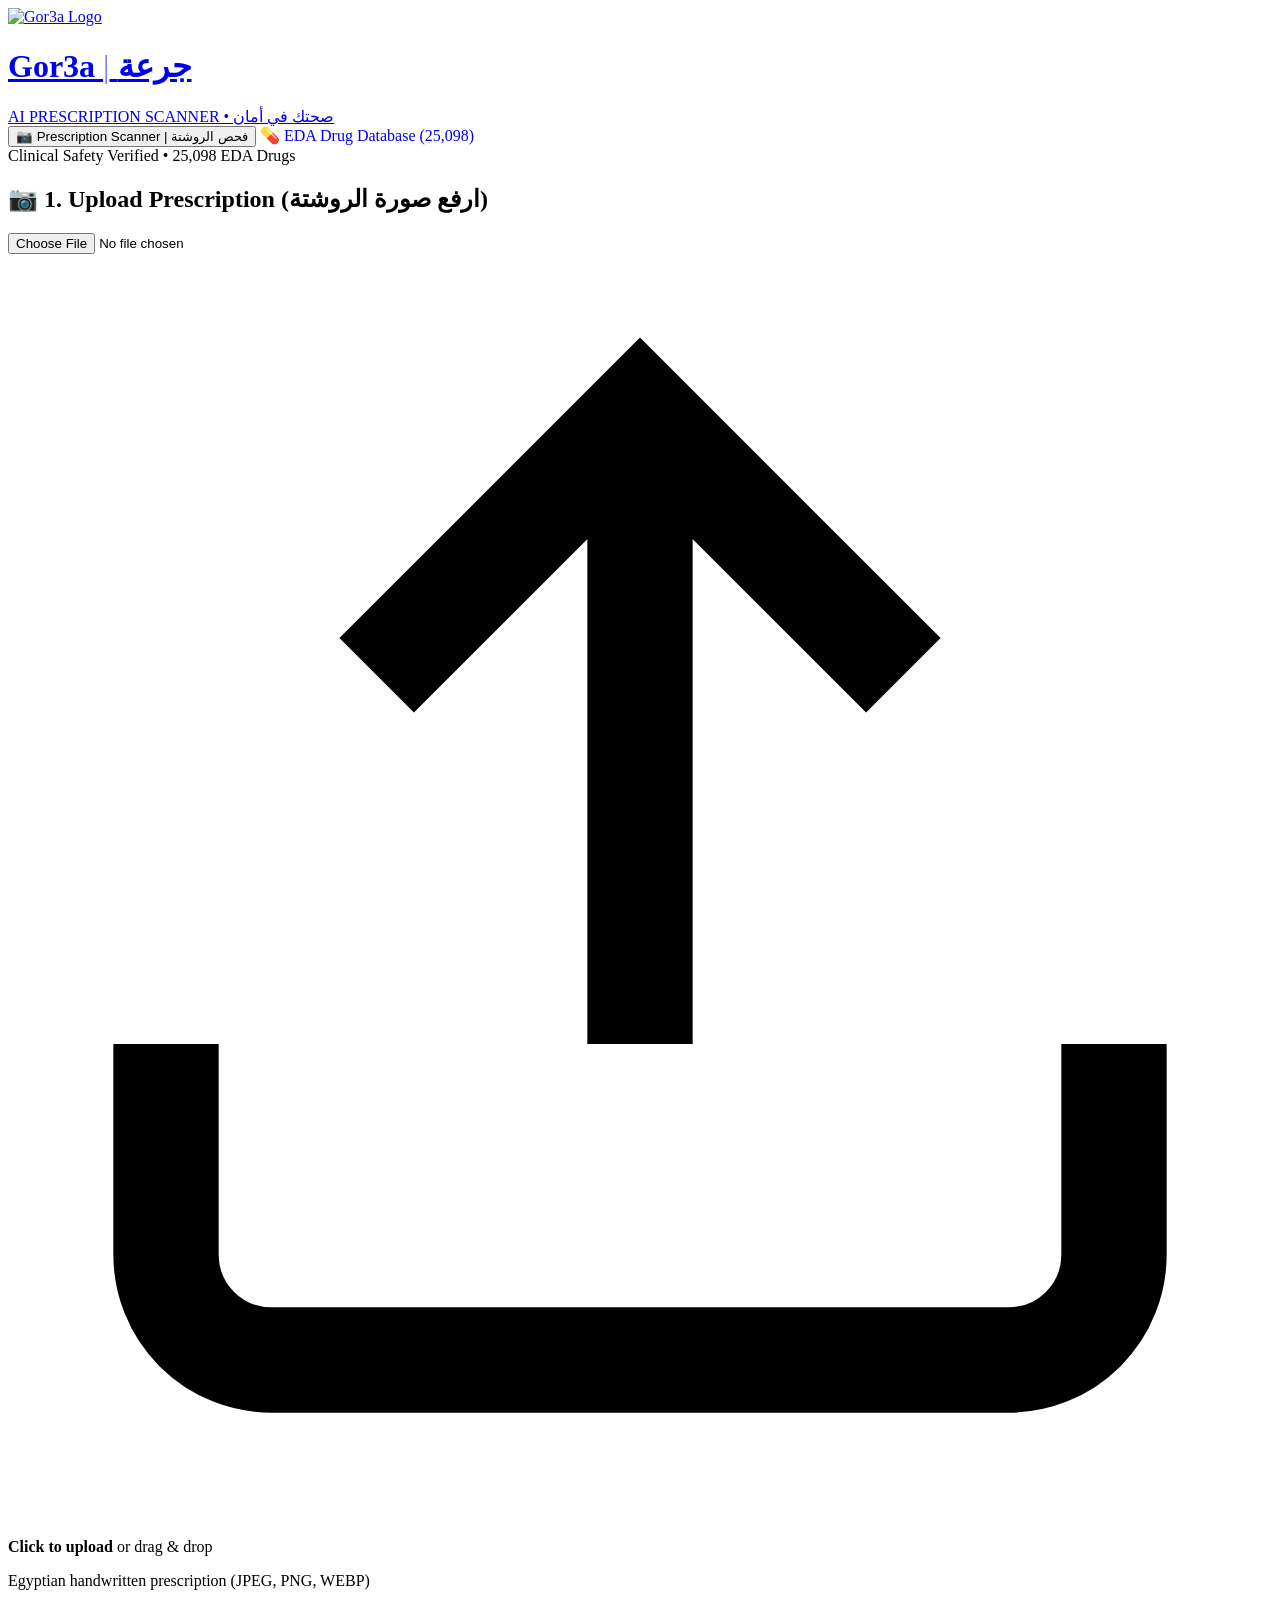
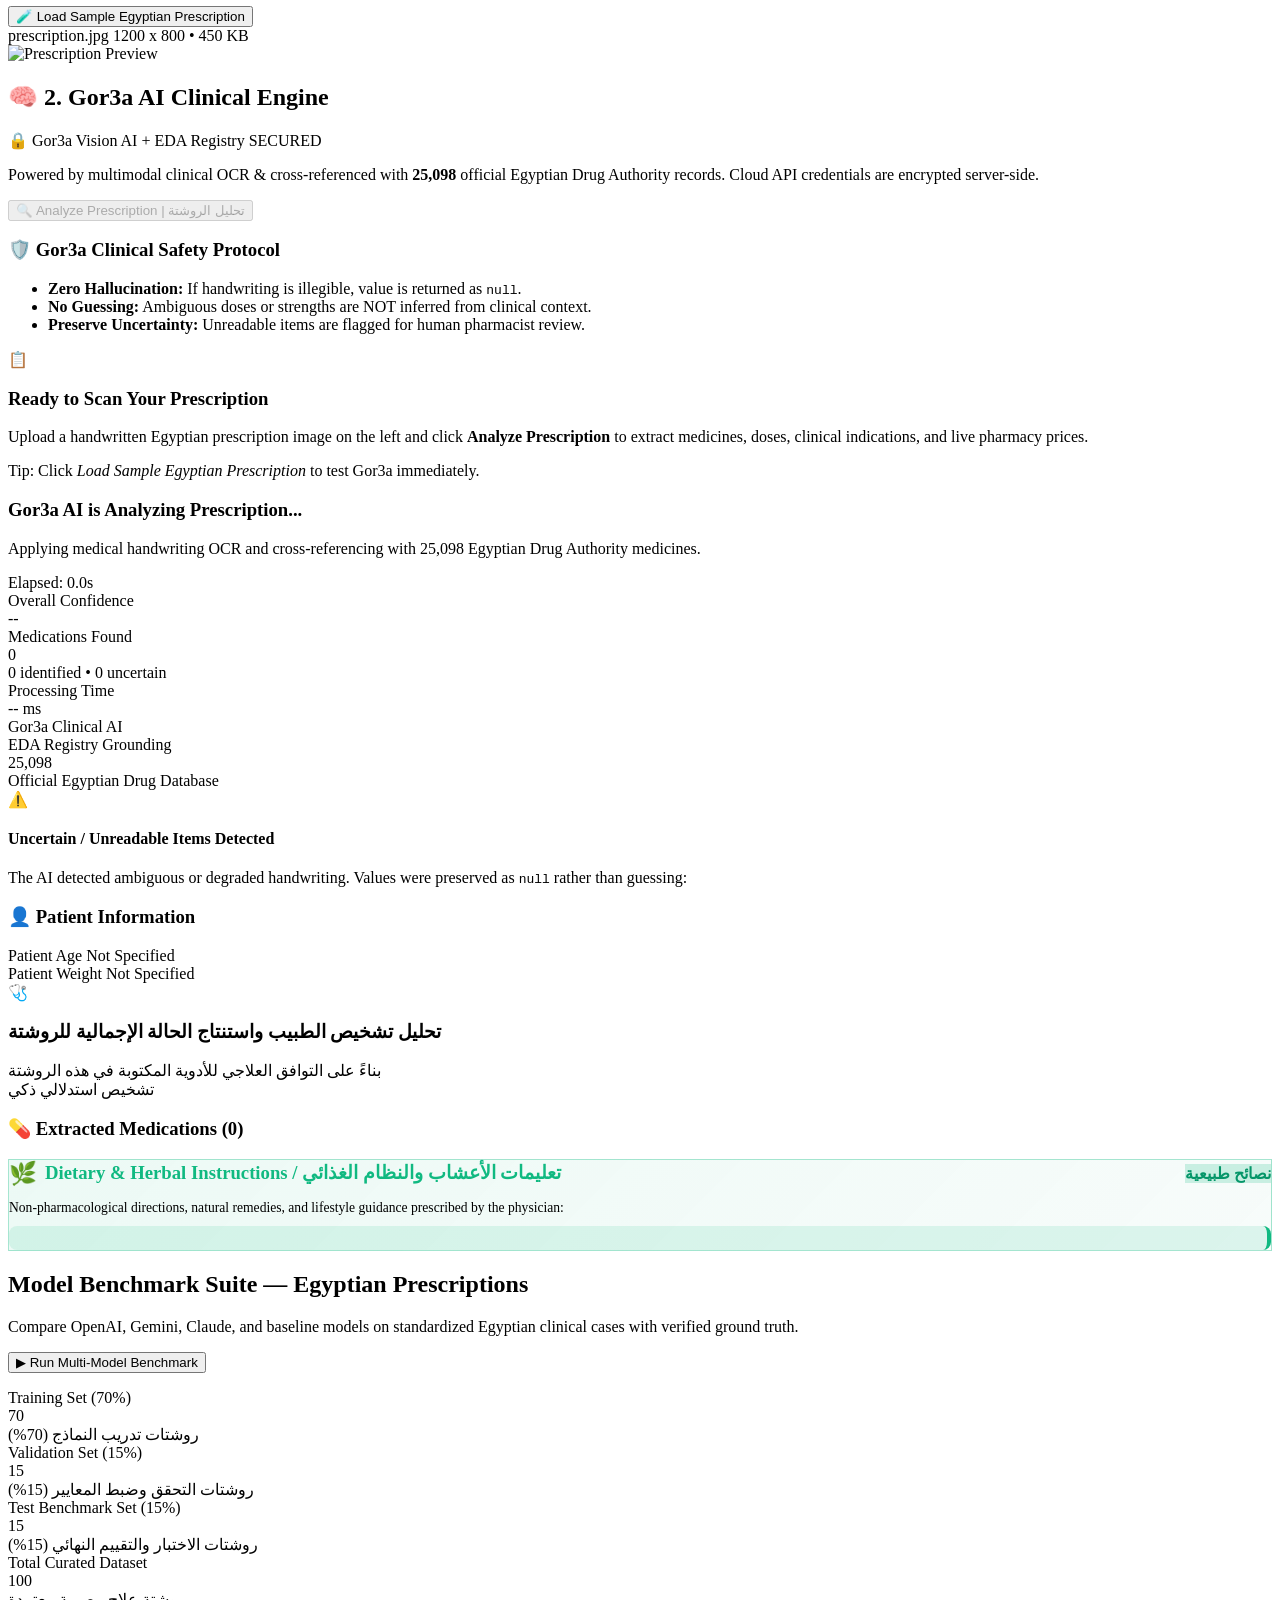
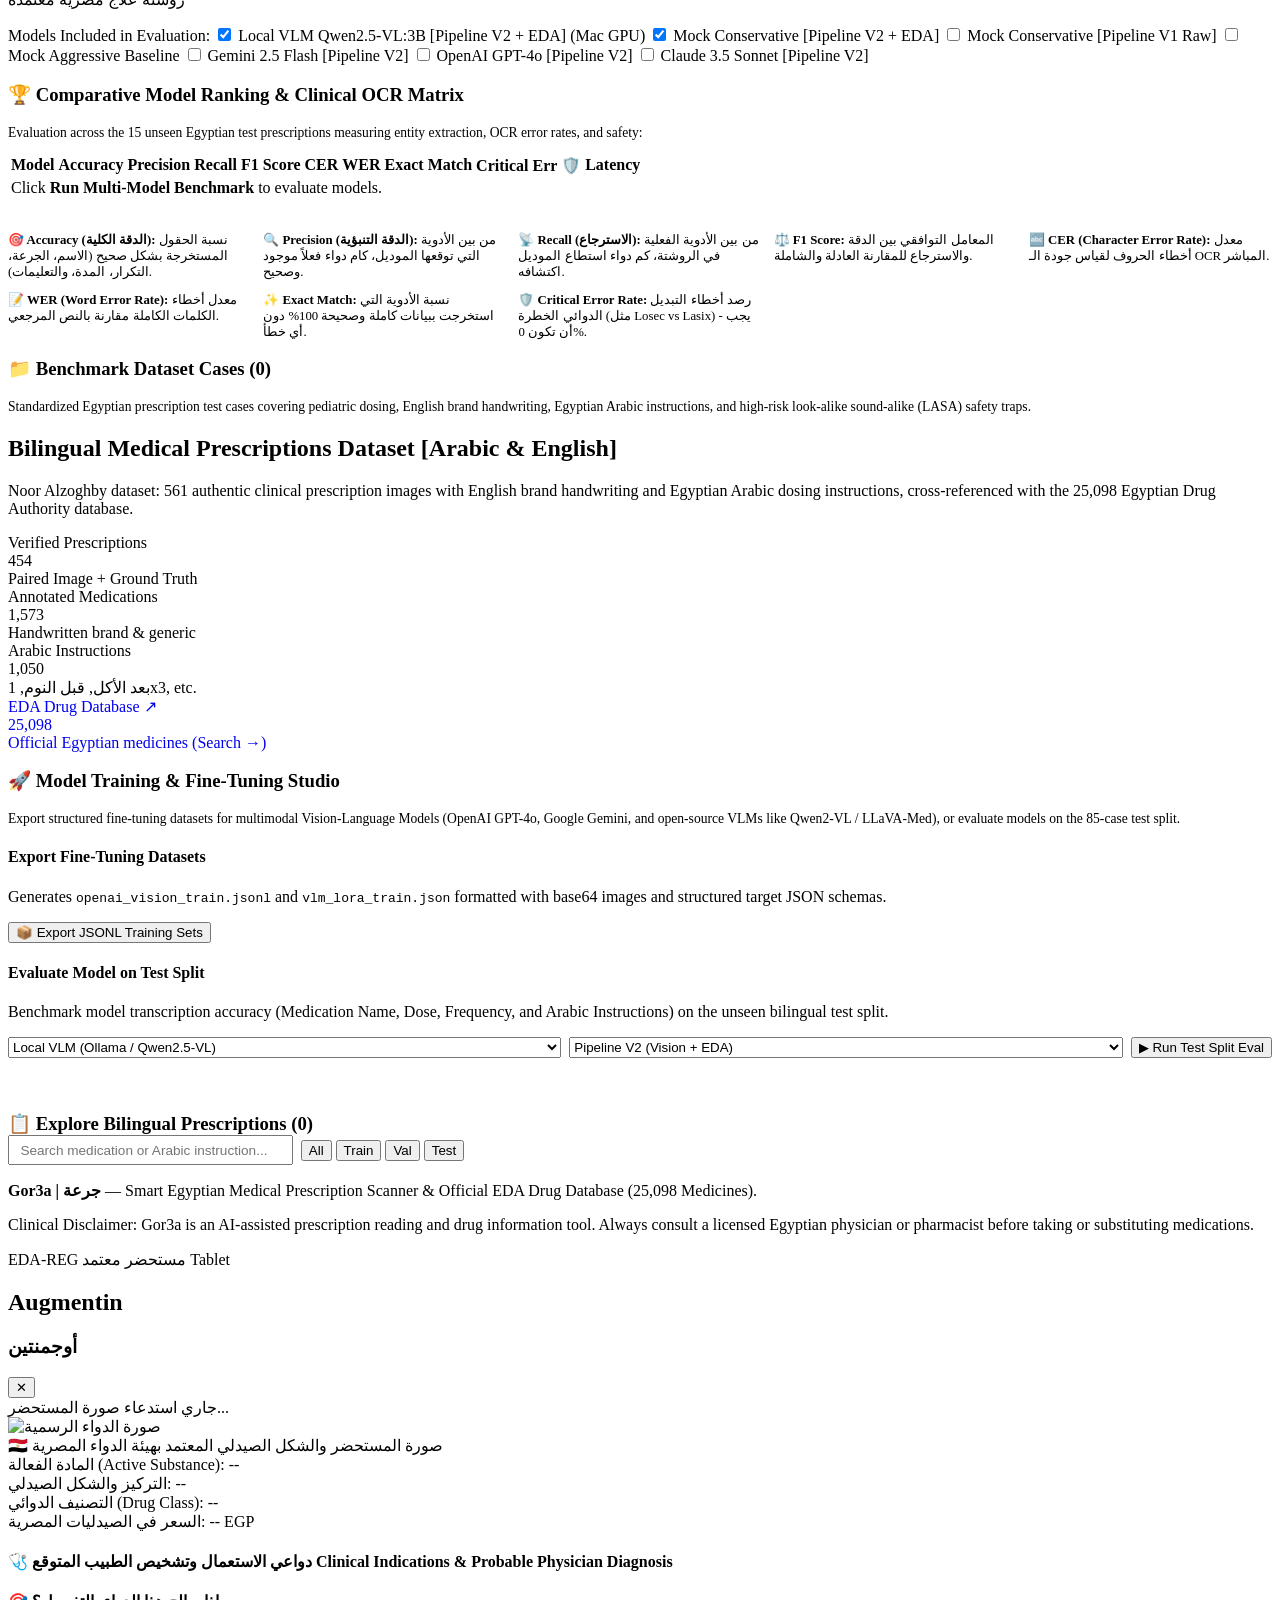
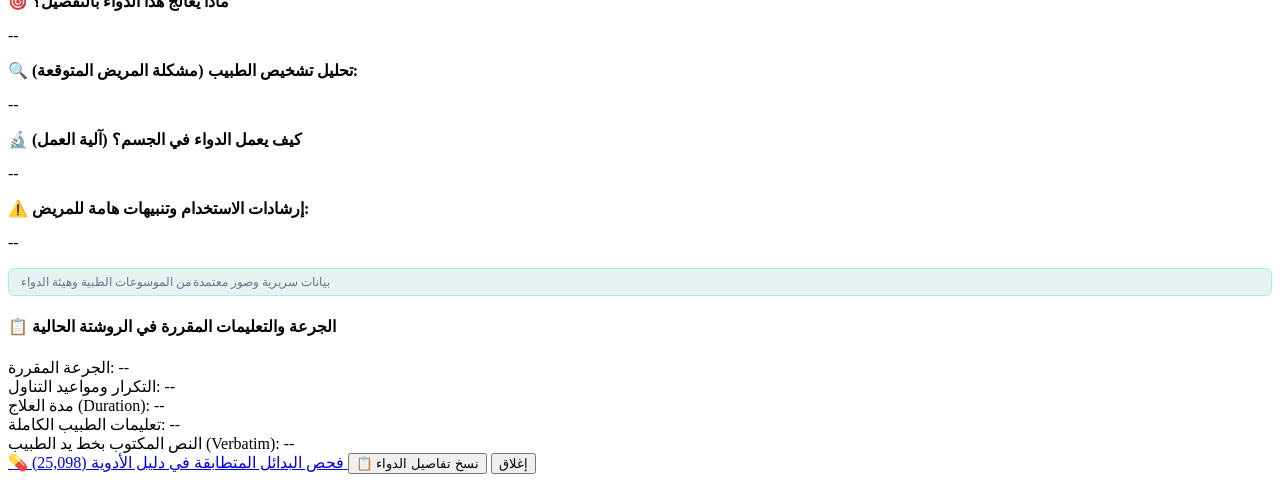
==== web/index.html @ 45b79dea "feat(web): apply Gor3a branding, logo, medical teal palette, secured AI UI, and hide internal tabs" ====
<!DOCTYPE html>
<html lang="en">
<head>
  <meta charset="UTF-8">
  <meta name="viewport" content="width=device-width, initial-scale=1.0">
  <title>Gor3a | جرعة — Smart Medical Prescription Scanner</title>
  <link rel="icon" type="image/png" href="/static/logo.png">
  <link rel="stylesheet" href="/static/styles.css?v=3.0">
  <link rel="stylesheet" href="/static/drugs.css?v=3.0">
  <link rel="preconnect" href="https://fonts.googleapis.com">
  <link rel="preconnect" href="https://fonts.gstatic.com" crossorigin>
  <link href="https://fonts.googleapis.com/css2?family=Inter:wght@300;400;500;600;700&family=JetBrains+Mono:wght@400;500;600&family=Cairo:wght@400;600;700;800&display=swap" rel="stylesheet">
</head>
<body>

  <!-- Top Navigation Bar -->
  <header class="app-header">
    <div class="header-container">
      <a href="/" class="brand">
        <img src="/static/logo.png" alt="Gor3a Logo" class="brand-logo">
        <div class="brand-text">
          <h1>Gor3a <span style="opacity: 0.5; font-weight: 400;">|</span> جرعة</h1>
          <span class="badge phase-badge" id="phaseBadge">AI PRESCRIPTION SCANNER • صحتك في أمان</span>
        </div>
      </a>

      <!-- Navigation Tabs -->
      <nav class="nav-tabs">
        <button type="button" class="tab-btn active" id="tabLabBtn">📷 Prescription Scanner | فحص الروشتة</button>
        <button type="button" class="tab-btn" id="tabBenchmarkBtn" style="display: none;">📊 Model Benchmark Suite</button>
        <button type="button" class="tab-btn" id="tabBilingualBtn" style="display: none;">📚 Bilingual Arabic Dataset & Training</button>
        <a href="/drugs" class="tab-btn tab-link" id="tabDrugsLink" style="text-decoration: none; display: inline-flex; align-items: center; gap: 0.35rem;">💊 EDA Drug Database (25,098)</a>
      </nav>

      <div class="safety-indicator">
        <span class="safety-dot"></span>
        <span>Clinical Safety Verified • 25,098 EDA Drugs</span>
      </div>
    </div>
  </header>

  <!-- ======================================================================= -->
  <!-- TAB 1: Single Prescription Lab (Phase 1)                                -->
  <!-- ======================================================================= -->
  <main class="main-layout" id="labView">
    
    <!-- Left Column: Controls & Input -->
    <section class="control-panel">
      <div class="card">
        <h2 class="card-title">
          <span class="icon">📷</span>
          1. Upload Prescription (ارفع صورة الروشتة)
        </h2>
        
        <!-- Upload Box -->
        <div class="dropzone" id="dropzone">
          <input type="file" id="fileInput" accept="image/jpeg,image/png,image/webp" class="file-input">
          <div class="dropzone-content" id="dropzoneContent">
            <svg class="upload-icon" viewBox="0 0 24 24" fill="none" stroke="currentColor" stroke-width="2">
              <path d="M21 15v4a2 2 0 0 1-2 2H5a2 2 0 0 1-2-2v-4"></path>
              <polyline points="17 8 12 3 7 8"></polyline>
              <line x1="12" y1="3" x2="12" y2="15"></line>
            </svg>
            <p class="dropzone-text"><strong>Click to upload</strong> or drag & drop</p>
            <p class="dropzone-sub">Egyptian handwritten prescription (JPEG, PNG, WEBP)</p>
          </div>
        </div>

        <!-- Quick Sample Button -->
        <div class="sample-action-row">
          <button type="button" id="loadSampleBtn" class="btn btn-secondary btn-sm">
            🧪 Load Sample Egyptian Prescription
          </button>
        </div>

        <!-- Image Preview Container -->
        <div class="preview-wrapper hidden" id="previewWrapper">
          <div class="preview-header">
            <span class="preview-title" id="previewFilename">prescription.jpg</span>
            <span class="preview-meta" id="previewMeta">1200 x 800 • 450 KB</span>
          </div>
          <div class="preview-box">
            <img id="prescriptionPreview" src="" alt="Prescription Preview">
          </div>
        </div>
      </div>

      <!-- Gor3a Secured AI Engine Configuration -->
      <div class="card">
        <h2 class="card-title">
          <span class="icon">🧠</span>
          2. Gor3a AI Clinical Engine
        </h2>

        <div class="gor3a-engine-status">
          <div class="gor3a-engine-header">
            <span class="gor3a-engine-title">🔒 Gor3a Vision AI + EDA Registry</span>
            <span class="gor3a-engine-badge">SECURED</span>
          </div>
          <p class="gor3a-engine-desc">
            Powered by multimodal clinical OCR &amp; cross-referenced with <strong>25,098</strong> official Egyptian Drug Authority records. Cloud API credentials are encrypted server-side.
          </p>
        </div>

        <!-- Hidden internal selectors preserved for automatic backend binding -->
        <div class="form-group" style="display: none;">
          <label for="providerSelect">Vision AI Provider:</label>
          <select id="providerSelect" class="form-control">
            <option value="">Loading providers...</option>
          </select>
          <div id="providerStatusHint" class="status-hint"></div>
        </div>

        <div class="form-group" style="display: none;">
          <label for="modelSelect">Vision Model:</label>
          <select id="modelSelect" class="form-control">
            <option value="">Select model...</option>
          </select>
        </div>

        <div class="form-group" style="display: none;">
          <label for="pipelineSelect">AI Pipeline Architecture:</label>
          <select id="pipelineSelect" class="form-control">
            <option value="v2" selected>Pipeline V2: Vision + Egyptian Drug Database (Recommended)</option>
            <option value="v1">Pipeline V1: Raw Multimodal Vision Only</option>
          </select>
        </div>

        <!-- Action Button -->
        <button id="analyzeBtn" class="btn btn-primary btn-block" disabled>
          <span class="btn-spinner hidden" id="btnSpinner"></span>
          <span id="btnText">🔍 Analyze Prescription | تحليل الروشتة</span>
        </button>

        <div id="errorAlert" class="alert alert-error hidden"></div>
      </div>

      <!-- Safety Rules Card -->
      <div class="card safety-card">
        <h3 class="safety-title">🛡️ Gor3a Clinical Safety Protocol</h3>
        <ul class="safety-list">
          <li><strong>Zero Hallucination:</strong> If handwriting is illegible, value is returned as <code>null</code>.</li>
          <li><strong>No Guessing:</strong> Ambiguous doses or strengths are NOT inferred from clinical context.</li>
          <li><strong>Preserve Uncertainty:</strong> Unreadable items are flagged for human pharmacist review.</li>
        </ul>
      </div>
    </section>

    <!-- Right Column: Results & Analysis -->
    <section class="results-panel">
      
      <!-- Placeholder State -->
      <div class="card empty-state" id="emptyState">
        <div class="empty-icon">📋</div>
        <h3>Ready to Scan Your Prescription</h3>
        <p>Upload a handwritten Egyptian prescription image on the left and click <strong>Analyze Prescription</strong> to extract medicines, doses, clinical indications, and live pharmacy prices.</p>
        <div class="sample-hint">Tip: Click <em>Load Sample Egyptian Prescription</em> to test Gor3a immediately.</div>
      </div>

      <!-- Active Loading State -->
      <div class="card loading-state hidden" id="loadingState">
        <div class="spinner-large"></div>
        <h3>Gor3a AI is Analyzing Prescription...</h3>
        <p>Applying medical handwriting OCR and cross-referencing with 25,098 Egyptian Drug Authority medicines.</p>
        <div class="timer-badge">Elapsed: <span id="elapsedSeconds">0.0</span>s</div>
      </div>

      <!-- Analysis Results View -->
      <div class="results-content hidden" id="resultsContent">
        
        <!-- Summary Stats Ribbon -->
        <div class="stats-grid">
          <div class="stat-card">
            <div class="stat-label">Overall Confidence</div>
            <div class="stat-value" id="statConfidence">--</div>
            <div class="confidence-bar-bg">
              <div class="confidence-bar-fill" id="statConfidenceBar" style="width: 0%"></div>
            </div>
          </div>
          <div class="stat-card">
            <div class="stat-label">Medications Found</div>
            <div class="stat-value" id="statMedCount">0</div>
            <div class="stat-sub" id="statMedBreakdown">0 identified • 0 uncertain</div>
          </div>
          <div class="stat-card">
            <div class="stat-label">Processing Time</div>
            <div class="stat-value" id="statLatency">-- ms</div>
            <div class="stat-sub" id="statModelUsed">Gor3a Clinical AI</div>
          </div>
          <div class="stat-card">
            <div class="stat-label">EDA Registry Grounding</div>
            <div class="stat-value" style="color: var(--primary);">25,098</div>
            <div class="stat-sub">Official Egyptian Drug Database</div>
            <span id="statCost" style="display: none;">$0.0000</span>
            <span id="statTokens" style="display: none;">-- tokens</span>
          </div>
        </div>

        <!-- Uncertain Items Banner (If Any) -->
        <div class="card alert-card-uncertain hidden" id="uncertainBanner">
          <div class="uncertain-header">
            <span class="uncertain-icon">⚠️</span>
            <h4>Uncertain / Unreadable Items Detected</h4>
          </div>
          <p class="uncertain-desc">The AI detected ambiguous or degraded handwriting. Values were preserved as <code>null</code> rather than guessing:</p>
          <ul class="uncertain-items-list" id="uncertainItemsList"></ul>
        </div>

        <!-- Patient Demographics Card -->
        <div class="card patient-card">
          <h3 class="section-title">
            <span>👤</span> Patient Information
          </h3>
          <div class="patient-grid">
            <div class="patient-cell">
              <span class="patient-label">Patient Age</span>
              <span class="patient-val" id="patientAge">Not Specified</span>
            </div>
            <div class="patient-cell">
              <span class="patient-label">Patient Weight</span>
              <span class="patient-val" id="patientWeight">Not Specified</span>
            </div>
          </div>
        </div>

        <!-- Overall Prescription Diagnosis Insight Card -->
        <div class="card overall-diagnosis-card hidden" id="overallDiagnosisCard">
          <div class="overall-diag-header">
            <div class="diag-header-title">
              <span class="diag-icon-large">🩺</span>
              <div>
                <h3 class="diag-title">تحليل تشخيص الطبيب واستنتاج الحالة الإجمالية للروشتة</h3>
                <span class="diag-subtitle">بناءً على التوافق العلاجي للأدوية المكتوبة في هذه الروشتة</span>
              </div>
            </div>
            <span class="badge badge-success">تشخيص استدلالي ذكي</span>
          </div>
          <div class="overall-diag-body" id="overallDiagnosisBody">
            <!-- Dynamically populated -->
          </div>
        </div>

        <!-- Extracted Medications List -->
        <div class="card medications-card">
          <h3 class="section-title">
            <span>💊</span> Extracted Medications (<span id="medListCount">0</span>)
          </h3>
          <div class="medications-list" id="medicationsList">
            <!-- Dynamic Medication Cards injected here -->
          </div>
        </div>

        <!-- Dietary & Herbal Advice Card -->
        <div class="card dietary-advice-card hidden" id="dietaryAdviceCard" style="background: linear-gradient(135deg, rgba(16, 185, 129, 0.08), rgba(5, 150, 105, 0.03)); border: 1px solid rgba(16, 185, 129, 0.35);">
          <div style="display: flex; align-items: center; justify-content: space-between; margin-bottom: 8px;">
            <div style="display: flex; align-items: center; gap: 8px;">
              <span style="font-size: 1.4rem;">🌿</span>
              <h3 class="section-title" style="margin: 0; color: #10b981;">
                Dietary & Herbal Instructions / تعليمات الأعشاب والنظام الغذائي
              </h3>
            </div>
            <span class="badge" style="background: rgba(16, 185, 129, 0.2); color: #059669; font-weight: 600;">نصائح طبيعية</span>
          </div>
          <p style="font-size: 0.85rem; color: var(--text-secondary); margin-bottom: 10px;">
            Non-pharmacological directions, natural remedies, and lifestyle guidance prescribed by the physician:
          </p>
          <div id="dietaryAdviceContent" style="padding: 12px 16px; border-radius: 8px; background: rgba(16, 185, 129, 0.12); font-size: 1.05rem; font-weight: 600; color: #047857; direction: rtl; text-align: right; line-height: 1.6; border-right: 4px solid #10b981;">
          </div>
        </div>

        <!-- Raw JSON Inspector (Hidden on public UI) -->
        <div class="card json-card" style="display: none;">
          <div class="json-header">
            <h3 class="section-title">
              <span>{ }</span> Raw Structured JSON Output
            </h3>
            <button class="btn btn-secondary btn-xs" id="copyJsonBtn">Copy JSON</button>
          </div>
          <pre class="json-viewer"><code id="rawJsonCode"></code></pre>
        </div>

      </div>
    </section>

  </main>

  <!-- ======================================================================= -->
  <!-- TAB 2: Model Benchmark Suite (Phase 2)                                 -->
  <!-- ======================================================================= -->
  <section class="benchmark-layout hidden" id="benchmarkView">
    <div class="benchmark-container">
      
      <!-- Benchmark Action Header -->
      <div class="card benchmark-header-card">
        <div class="bench-title-row">
          <div>
            <h2>Model Benchmark Suite — Egyptian Prescriptions</h2>
            <p class="text-muted">Compare OpenAI, Gemini, Claude, and baseline models on standardized Egyptian clinical cases with verified ground truth.</p>
          </div>
          <button type="button" class="btn btn-primary" id="runBenchmarkBtn">
            <span class="btn-spinner hidden" id="benchSpinner"></span>
            <span id="benchBtnText">▶ Run Multi-Model Benchmark</span>
          </button>
        </div>

        <!-- 100-Prescription Dataset Distribution (70 Train / 15 Val / 15 Test) -->
        <div class="stats-grid" style="margin-top: 1rem; margin-bottom: 1rem;">
          <div class="stat-card">
            <div class="stat-label">Training Set (70%)</div>
            <div class="stat-value" style="color: var(--primary);">70</div>
            <div class="stat-sub">روشتات تدريب النماذج (70%)</div>
          </div>
          <div class="stat-card">
            <div class="stat-label">Validation Set (15%)</div>
            <div class="stat-value" style="color: var(--warning-solid);">15</div>
            <div class="stat-sub">روشتات التحقق وضبط المعايير (15%)</div>
          </div>
          <div class="stat-card">
            <div class="stat-label">Test Benchmark Set (15%)</div>
            <div class="stat-value" style="color: var(--success-solid);">15</div>
            <div class="stat-sub">روشتات الاختبار والتقييم النهائي (15%)</div>
          </div>
          <div class="stat-card">
            <div class="stat-label">Total Curated Dataset</div>
            <div class="stat-value">100</div>
            <div class="stat-sub">روشتة علاج مصرية معتمدة</div>
          </div>
        </div>

        <div class="benchmark-model-selector">
          <span class="selector-lbl">Models Included in Evaluation:</span>
            <label class="checkbox-label">
              <input type="checkbox" name="benchModel" value="local_vlm:qwen2.5vl:3b:v2" checked>
              <span>Local VLM Qwen2.5-VL:3B [Pipeline V2 + EDA] (Mac GPU)</span>
            </label>
            <label class="checkbox-label">
              <input type="checkbox" name="benchModel" value="mock:mock-conservative-v1:v2" checked>
              <span>Mock Conservative [Pipeline V2 + EDA]</span>
            </label>
            <label class="checkbox-label">
              <input type="checkbox" name="benchModel" value="mock:mock-conservative-v1:v1">
              <span>Mock Conservative [Pipeline V1 Raw]</span>
            </label>
            <label class="checkbox-label">
              <input type="checkbox" name="benchModel" value="mock:mock-aggressive-v1:v1">
              <span>Mock Aggressive Baseline</span>
            </label>
            <label class="checkbox-label">
              <input type="checkbox" name="benchModel" value="gemini:gemini-2.5-flash:v2">
              <span>Gemini 2.5 Flash [Pipeline V2]</span>
            </label>
            <label class="checkbox-label">
              <input type="checkbox" name="benchModel" value="openai:gpt-4o:v2">
              <span>OpenAI GPT-4o [Pipeline V2]</span>
            </label>
            <label class="checkbox-label">
              <input type="checkbox" name="benchModel" value="claude:claude-3-5-sonnet-20241022:v2">
              <span>Claude 3.5 Sonnet [Pipeline V2]</span>
            </label>
          </div>
        </div>

      <!-- Comparative Results Matrix -->
      <div class="card benchmark-matrix-card" id="benchMatrixCard">
        <h3 class="section-title">
          <span>🏆</span> Comparative Model Ranking & Clinical OCR Matrix
        </h3>
        <p class="text-muted" style="margin-bottom: 0.75rem; font-size: 0.85rem;">Evaluation across the 15 unseen Egyptian test prescriptions measuring entity extraction, OCR error rates, and safety:</p>
        <div class="table-responsive">
          <table class="benchmark-table" id="benchmarkTable">
            <thead>
              <tr>
                <th>Model</th>
                <th title="Accuracy: نسبة النتائج الصحيحة لكافة الحقول">Accuracy</th>
                <th title="Precision: من كل الأدوية اللي الموديل قال إنها موجودة، كام واحد فعلاً صحيح">Precision</th>
                <th title="Recall: من كل الأدوية الموجودة فعلاً في الروشتة، كام واحد الموديل قدر يكتشفه">Recall</th>
                <th title="F1 Score: توازن بين Precision و Recall">F1 Score</th>
                <th title="Character Error Rate: قياس أخطاء الحروف للـ OCR (أقل أفضل)">CER</th>
                <th title="Word Error Rate: نسبة أخطاء الكلمات (أقل أفضل)">WER</th>
                <th title="Exact Match / Field Accuracy: هل الموديل استخرج البيانات كاملة وصحيحة">Exact Match</th>
                <th title="Critical Error Rate: نسبة الأخطاء الدوائية الحرجة">Critical Err 🛡️</th>
                <th>Latency</th>
              </tr>
            </thead>
            <tbody id="benchmarkTableBody">
              <tr>
                <td colspan="10" class="text-center">Click <strong>Run Multi-Model Benchmark</strong> to evaluate models.</td>
              </tr>
            </tbody>
          </table>
        </div>

        <!-- Metrics Clinical Legend -->
        <div class="metrics-legend-grid" style="display: grid; grid-template-columns: repeat(auto-fit, minmax(230px, 1fr)); gap: 0.75rem; margin-top: 1rem; padding-top: 1rem; border-top: 1px solid var(--border); font-size: 0.8rem;">
          <div class="legend-item">
            <strong>🎯 Accuracy (الدقة الكلية):</strong> نسبة الحقول المستخرجة بشكل صحيح (الاسم، الجرعة، التكرار، المدة، والتعليمات).
          </div>
          <div class="legend-item">
            <strong>🔍 Precision (الدقة التنبؤية):</strong> من بين الأدوية التي توقعها الموديل، كام دواء فعلاً موجود وصحيح.
          </div>
          <div class="legend-item">
            <strong>📡 Recall (الاسترجاع):</strong> من بين الأدوية الفعلية في الروشتة، كم دواء استطاع الموديل اكتشافه.
          </div>
          <div class="legend-item">
            <strong>⚖️ F1 Score:</strong> المعامل التوافقي بين الدقة والاسترجاع للمقارنة العادلة والشاملة.
          </div>
          <div class="legend-item">
            <strong>🔤 CER (Character Error Rate):</strong> معدل أخطاء الحروف لقياس جودة الـ OCR المباشر.
          </div>
          <div class="legend-item">
            <strong>📝 WER (Word Error Rate):</strong> معدل أخطاء الكلمات الكاملة مقارنة بالنص المرجعي.
          </div>
          <div class="legend-item">
            <strong>✨ Exact Match:</strong> نسبة الأدوية التي استخرجت ببيانات كاملة وصحيحة 100% دون أي خطأ.
          </div>
          <div class="legend-item">
            <strong>🛡️ Critical Error Rate:</strong> رصد أخطاء التبديل الدوائي الخطرة (مثل Losec vs Lasix) - يجب أن تكون 0%.
          </div>
        </div>
      </div>

      <!-- Benchmark Cases Browser -->
      <div class="card benchmark-cases-card">
        <h3 class="section-title">
          <span>📁</span> Benchmark Dataset Cases (<span id="benchCaseCount">0</span>)
        </h3>
        <p class="text-muted" style="margin-bottom: 1rem; font-size: 0.85rem;">Standardized Egyptian prescription test cases covering pediatric dosing, English brand handwriting, Egyptian Arabic instructions, and high-risk look-alike sound-alike (LASA) safety traps.</p>
        <div class="cases-grid" id="benchmarkCasesGrid">
          <!-- Test cases injected dynamically -->
        </div>
      </div>

    </div>
  </section>

  <!-- ======================================================================= -->
  <!-- TAB 3: Bilingual Arabic Dataset & Training (Noor Alzoghby)             -->
  <!-- ======================================================================= -->
  <section class="benchmark-layout hidden" id="bilingualView">
    <div class="benchmark-container">
      
      <!-- Bilingual Dataset Header Card -->
      <div class="card benchmark-header-card">
        <div class="bench-title-row">
          <div>
            <h2>Bilingual Medical Prescriptions Dataset [Arabic & English]</h2>
            <p class="text-muted">Noor Alzoghby dataset: 561 authentic clinical prescription images with English brand handwriting and Egyptian Arabic dosing instructions, cross-referenced with the 25,098 Egyptian Drug Authority database.</p>
          </div>
        </div>

        <!-- Dataset Summary Stats Ribbon -->
        <div class="stats-grid" style="margin-top: 1rem;">
          <div class="stat-card">
            <div class="stat-label">Verified Prescriptions</div>
            <div class="stat-value" id="bilingualStatCases">454</div>
            <div class="stat-sub">Paired Image + Ground Truth</div>
          </div>
          <div class="stat-card">
            <div class="stat-label">Annotated Medications</div>
            <div class="stat-value" id="bilingualStatMeds">1,573</div>
            <div class="stat-sub">Handwritten brand & generic</div>
          </div>
          <div class="stat-card">
            <div class="stat-label">Arabic Instructions</div>
            <div class="stat-value" id="bilingualStatArabic">1,050</div>
            <div class="stat-sub">بعد الأكل, قبل النوم, 1x3, etc.</div>
          </div>
          <a href="/drugs" class="stat-card" style="text-decoration: none; display: flex; flex-direction: column; cursor: pointer; transition: transform 0.15s, border-color 0.15s;" title="Open EDA Drug Database Search">
            <div class="stat-label">EDA Drug Database ↗</div>
            <div class="stat-value" id="bilingualStatEda" style="color: var(--primary);">25,098</div>
            <div class="stat-sub">Official Egyptian medicines (Search →)</div>
          </a>
        </div>
      </div>

      <!-- Training & Fine-Tuning Studio Card -->
      <div class="card">
        <h3 class="section-title">
          <span>🚀</span> Model Training & Fine-Tuning Studio
        </h3>
        <p class="text-muted" style="margin-bottom: 1rem; font-size: 0.85rem;">Export structured fine-tuning datasets for multimodal Vision-Language Models (OpenAI GPT-4o, Google Gemini, and open-source VLMs like Qwen2-VL / LLaVA-Med), or evaluate models on the 85-case test split.</p>

        <div class="training-actions-grid">
          <div class="training-action-box">
            <h4>Export Fine-Tuning Datasets</h4>
            <p>Generates <code>openai_vision_train.jsonl</code> and <code>vlm_lora_train.json</code> formatted with base64 images and structured target JSON schemas.</p>
            <button type="button" class="btn btn-secondary btn-sm" id="exportTrainingBtn">
              <span class="btn-spinner hidden" id="exportSpinner"></span>
              <span id="exportBtnText">📦 Export JSONL Training Sets</span>
            </button>
            <div id="exportStatusAlert" class="alert alert-success hidden" style="margin-top: 0.75rem; font-size: 0.8rem;"></div>
          </div>

          <div class="training-action-box">
            <h4>Evaluate Model on Test Split</h4>
            <p>Benchmark model transcription accuracy (Medication Name, Dose, Frequency, and Arabic Instructions) on the unseen bilingual test split.</p>
            <div style="display: flex; gap: 0.5rem; flex-wrap: wrap; margin-bottom: 0.75rem;">
              <select id="bilingualEvalProvider" class="form-control" style="flex: 1; min-width: 140px;">
                <option value="local_vlm">Local VLM (Ollama / Qwen2.5-VL)</option>
                <option value="gemini">Google Gemini</option>
                <option value="openai">OpenAI GPT-4o</option>
                <option value="mock">Offline Mock Provider</option>
              </select>
              <select id="bilingualEvalPipeline" class="form-control" style="flex: 1; min-width: 140px;">
                <option value="v2">Pipeline V2 (Vision + EDA)</option>
                <option value="v1">Pipeline V1 (Vision Only)</option>
              </select>
              <button type="button" class="btn btn-primary btn-sm" id="runBilingualEvalBtn">
                <span class="btn-spinner hidden" id="bilingualEvalSpinner"></span>
                <span id="bilingualEvalBtnText">▶ Run Test Split Eval</span>
              </button>
            </div>
            <div id="bilingualEvalResults" class="hidden" style="background: var(--bg-subtle); padding: 0.75rem; border-radius: var(--radius-sm); font-size: 0.825rem;"></div>
          </div>
        </div>
      </div>

      <!-- Bilingual Cases Explorer -->
      <div class="card">
        <div class="bench-title-row" style="margin-bottom: 0.75rem;">
          <h3 class="section-title" style="margin-bottom: 0;">
            <span>📋</span> Explore Bilingual Prescriptions (<span id="bilingualDisplayCount">0</span>)
          </h3>
          <div style="display: flex; gap: 0.5rem; flex-wrap: wrap; align-items: center;">
            <input type="text" id="bilingualSearchInput" class="form-control" placeholder="Search medication or Arabic instruction..." style="font-size: 0.85rem; padding: 0.35rem 0.65rem; width: 260px;">
            <div class="split-filter-group">
              <button type="button" class="split-pill active" data-split="all">All</button>
              <button type="button" class="split-pill" data-split="train">Train</button>
              <button type="button" class="split-pill" data-split="val">Val</button>
              <button type="button" class="split-pill" data-split="test">Test</button>
            </div>
          </div>
        </div>

        <div class="cases-grid" id="bilingualCasesGrid">
          <!-- Dynamically populated -->
        </div>
      </div>

    </div>
  </section>

  <footer class="app-footer">
    <div class="footer-container">
      <p><strong>Gor3a | جرعة</strong> — Smart Egyptian Medical Prescription Scanner &amp; Official EDA Drug Database (25,098 Medicines).</p>
      <p class="disclaimer">Clinical Disclaimer: Gor3a is an AI-assisted prescription reading and drug information tool. Always consult a licensed Egyptian physician or pharmacist before taking or substituting medications.</p>
    </div>
  </footer>

  <!-- ======================================================================= -->
  <!-- Prescription Medication Detail & Clinical Diagnosis Modal               -->
  <!-- ======================================================================= -->
  <div id="medicationDetailModal" class="modal-backdrop hidden" role="dialog" aria-modal="true">
    <div class="modal-card medication-modal-card">
      
      <!-- Modal Header -->
      <div class="modal-header">
        <div class="modal-title-group">
          <div class="modal-badge-row">
            <span class="badge badge-primary" id="medModalEdaId">EDA-REG</span>
            <span class="badge badge-success" id="medModalStatusBadge">مستحضر معتمد</span>
            <span class="badge badge-neutral" id="medModalDosageBadge">Tablet</span>
          </div>
          <h2 class="modal-commercial-en" id="medModalCommercialEn">Augmentin</h2>
          <h3 class="modal-commercial-ar" id="medModalCommercialAr">أوجمنتين</h3>
        </div>
        <button type="button" id="closeMedModalBtn" class="modal-close-btn" aria-label="Close dialog">✕</button>
      </div>

      <!-- Modal Body -->
      <div class="modal-body">
        
        <!-- Top Row: Full Drug Package Visual + Quick Stats -->
        <div class="med-modal-hero-grid">
          <!-- Drug Image Container -->
          <div class="med-modal-image-box">
            <div class="med-image-frame">
              <!-- Shimmer Loading Placeholder -->
              <div id="medModalVisualSkeleton" class="shimmer-image-placeholder">
                <div class="shimmer-spinner-icon"></div>
                <span>جاري استدعاء صورة المستحضر...</span>
              </div>
              <img id="medModalImage" alt="صورة الدواء الرسمية" class="med-modal-main-img hidden">
            </div>
            <div class="med-image-caption">
              <span>🇪🇬 صورة المستحضر والشكل الصيدلي المعتمد بهيئة الدواء المصرية</span>
            </div>
          </div>

          <!-- Quick Drug Profile Highlights -->
          <div class="med-modal-quick-info">
            <div class="quick-info-card">
              <span class="quick-info-label">المادة الفعالة (Active Substance):</span>
              <span class="quick-info-val active-highlight" id="medModalActive">--</span>
            </div>
            <div class="quick-info-card">
              <span class="quick-info-label">التركيز والشكل الصيدلي:</span>
              <span class="quick-info-val" id="medModalStrengthForm">--</span>
            </div>
            <div class="quick-info-card">
              <span class="quick-info-label">التصنيف الدوائي (Drug Class):</span>
              <span class="quick-info-val" id="medModalCategory">--</span>
            </div>
            <div class="quick-info-card" id="medModalPricingCard">
              <span class="quick-info-label">السعر في الصيدليات المصرية:</span>
              <span class="quick-info-val price-highlight" id="medModalPrice">-- EGP</span>
            </div>
          </div>
        </div>

        <!-- Clinical Diagnosis & What It Treats -->
        <div class="clinical-deep-dive-card">
          <div class="deep-dive-header">
            <h4>
              <span>🩺</span> دواعي الاستعمال وتشخيص الطبيب المتوقع
              <span class="en-sub">Clinical Indications & Probable Physician Diagnosis</span>
            </h4>
          </div>

          <div class="deep-dive-grid">
            <!-- Box 1: What It Treats / دواعي الاستعمال -->
            <div class="deep-dive-box indication-highlight-box">
              <div class="deep-dive-box-title">
                <span class="box-icon">🎯</span>
                <strong>ماذا يعالج هذا الدواء بالتفصيل؟</strong>
              </div>
              <p id="medModalWhatItTreats" class="deep-dive-text" style="white-space: pre-line;">--</p>
            </div>

            <!-- Box 2: Likely Diagnosis / تشخيص الطبيب واستنتاج مشكلة المريض -->
            <div class="deep-dive-box diagnosis-highlight-box">
              <div class="deep-dive-box-title">
                <span class="box-icon">🔍</span>
                <strong>تحليل تشخيص الطبيب (مشكلة المريض المتوقعة):</strong>
              </div>
              <p id="medModalLikelyDiagnosis" class="deep-dive-text">--</p>
            </div>

            <!-- Box 3: Mechanism / آلية العمل -->
            <div class="deep-dive-box">
              <div class="deep-dive-box-title">
                <span class="box-icon">🔬</span>
                <strong>كيف يعمل الدواء في الجسم؟ (آلية العمل)</strong>
              </div>
              <p id="medModalMechanism" class="deep-dive-text">--</p>
            </div>

            <!-- Box 4: Precautions / تنبيهات الأمان والاستخدام -->
            <div class="deep-dive-box precautions-box">
              <div class="deep-dive-box-title">
                <span class="box-icon">⚠️</span>
                <strong>إرشادات الاستخدام وتنبيهات هامة للمريض:</strong>
              </div>
              <p id="medModalPrecautions" class="deep-dive-text">--</p>
            </div>
          </div>

          <!-- Altibbi Reference Link -->
          <div style="margin-top: 10px; padding: 6px 12px; background: #E8F1F2; border: 1px solid #99F6E4; border-radius: 6px; display: flex; align-items: center; justify-content: space-between;">
            <a id="medModalAltibbiLink" href="#" target="_blank" rel="noopener noreferrer" style="display: none; align-items: center; gap: 4px; font-size: 0.8rem; color: #00897B; font-weight: 700; text-decoration: none;">
              🌐 عرض صفحة الدواء المعتمدة على موسوعة الطبي (Altibbi) ↗
            </a>
            <span style="font-size: 0.72rem; color: #64748b;">بيانات سريرية وصور معتمدة من الموسوعات الطبية وهيئة الدواء</span>
          </div>
        </div>

        <!-- Prescription Context / تعليمات الروشتة المحددة -->
        <div class="card rx-instructions-card">
          <h4 class="spec-card-title">
            <span>📋</span> الجرعة والتعليمات المقررة في الروشتة الحالية
          </h4>
          <div class="rx-instructions-grid">
            <div class="rx-spec-item">
              <span class="rx-spec-lbl">الجرعة المقررة:</span>
              <span class="rx-spec-val" id="medModalDose">--</span>
            </div>
            <div class="rx-spec-item">
              <span class="rx-spec-lbl">التكرار ومواعيد التناول:</span>
              <span class="rx-spec-val" id="medModalFrequency">--</span>
            </div>
            <div class="rx-spec-item">
              <span class="rx-spec-lbl">مدة العلاج (Duration):</span>
              <span class="rx-spec-val" id="medModalDuration">--</span>
            </div>
            <div class="rx-spec-item full-width">
              <span class="rx-spec-lbl">تعليمات الطبيب الكاملة:</span>
              <span class="rx-spec-val highlight" id="medModalInstructions">--</span>
            </div>
            <div class="rx-spec-item full-width">
              <span class="rx-spec-lbl">النص المكتوب بخط يد الطبيب (Verbatim):</span>
              <span class="rx-spec-val code-font" id="medModalRawText">--</span>
            </div>
          </div>
        </div>

      </div>

      <!-- Modal Footer -->
      <div class="modal-footer">
        <a href="#" id="medModalExploreAlternativesBtn" target="_blank" class="btn btn-secondary">
          💊 فحص البدائل المتطابقة في دليل الأدوية (25,098)
        </a>
        <button type="button" id="copyMedModalInfoBtn" class="btn btn-secondary">
          📋 نسخ تفاصيل الدواء
        </button>
        <button type="button" id="closeMedModalBottomBtn" class="btn btn-primary">
          إغلاق
        </button>
      </div>

    </div>
  </div>

  <script src="/static/app.js?v=3.0"></script>
</body>
</html>
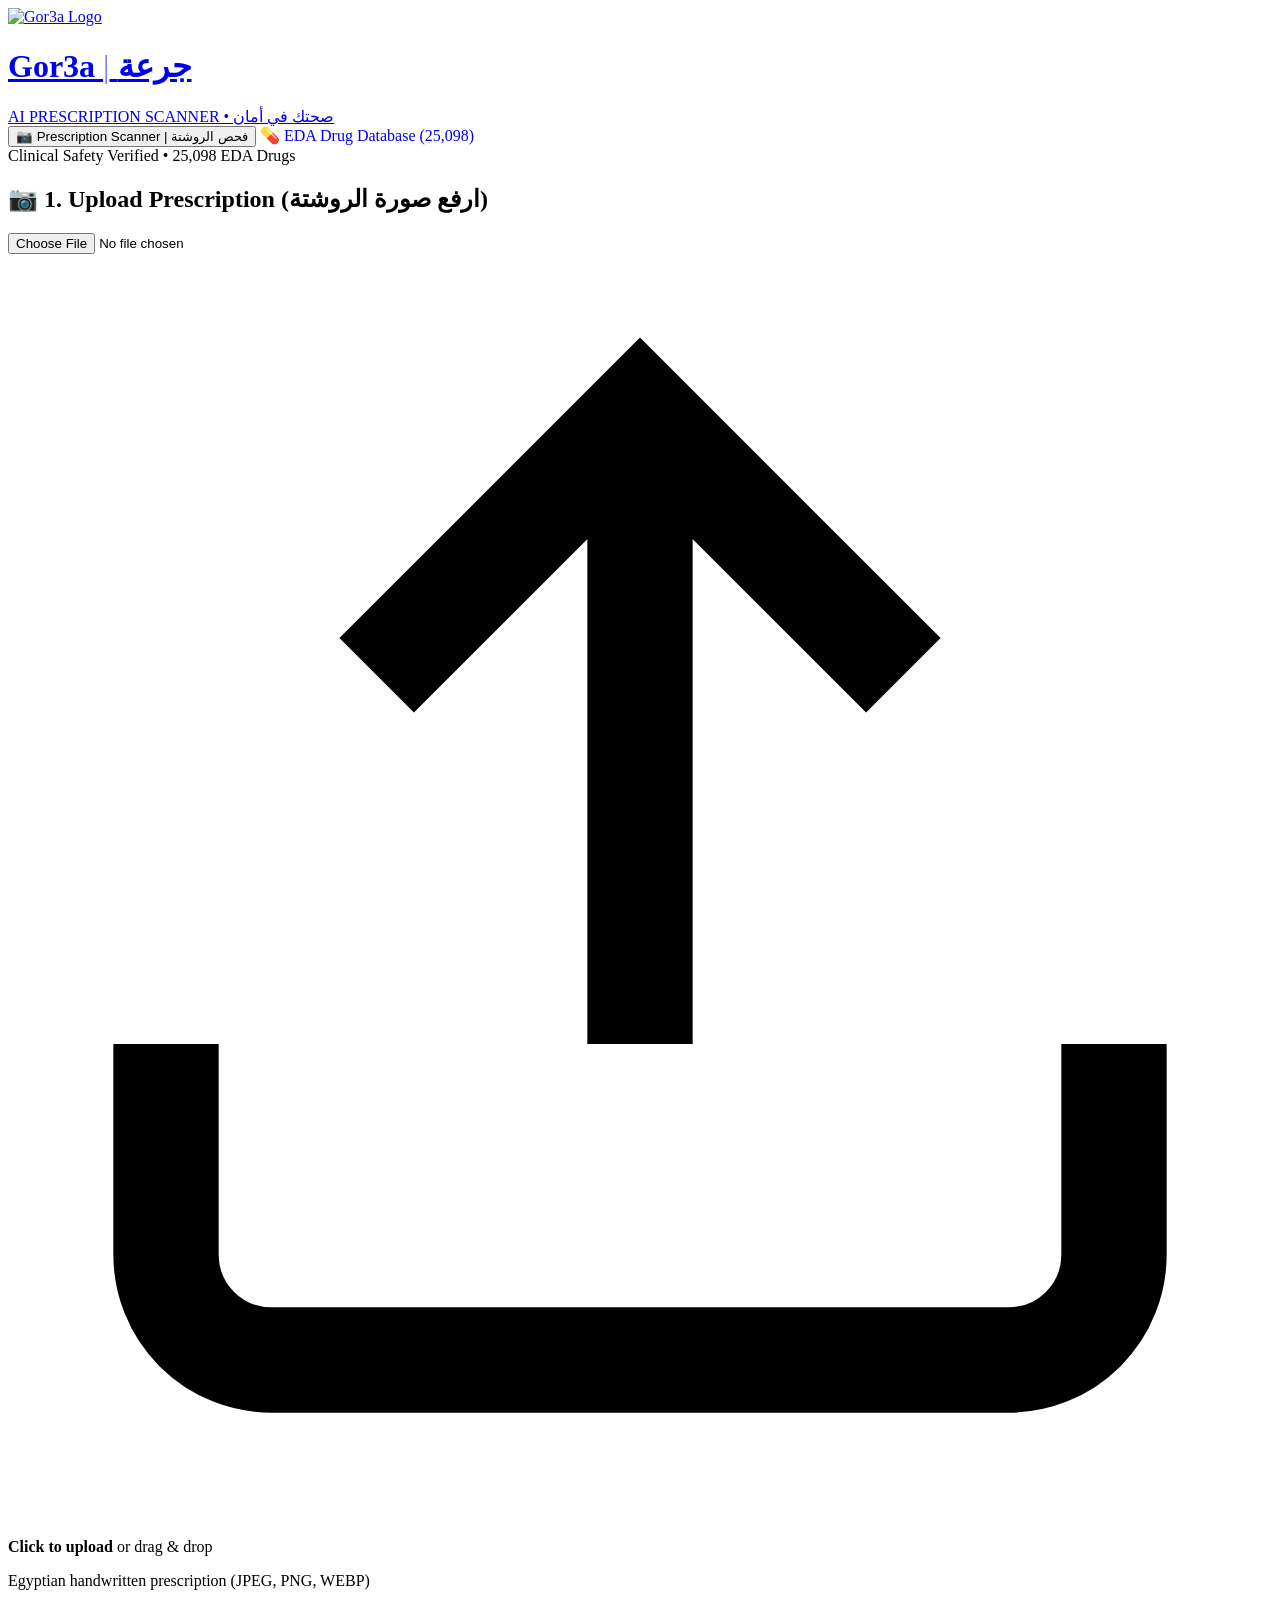
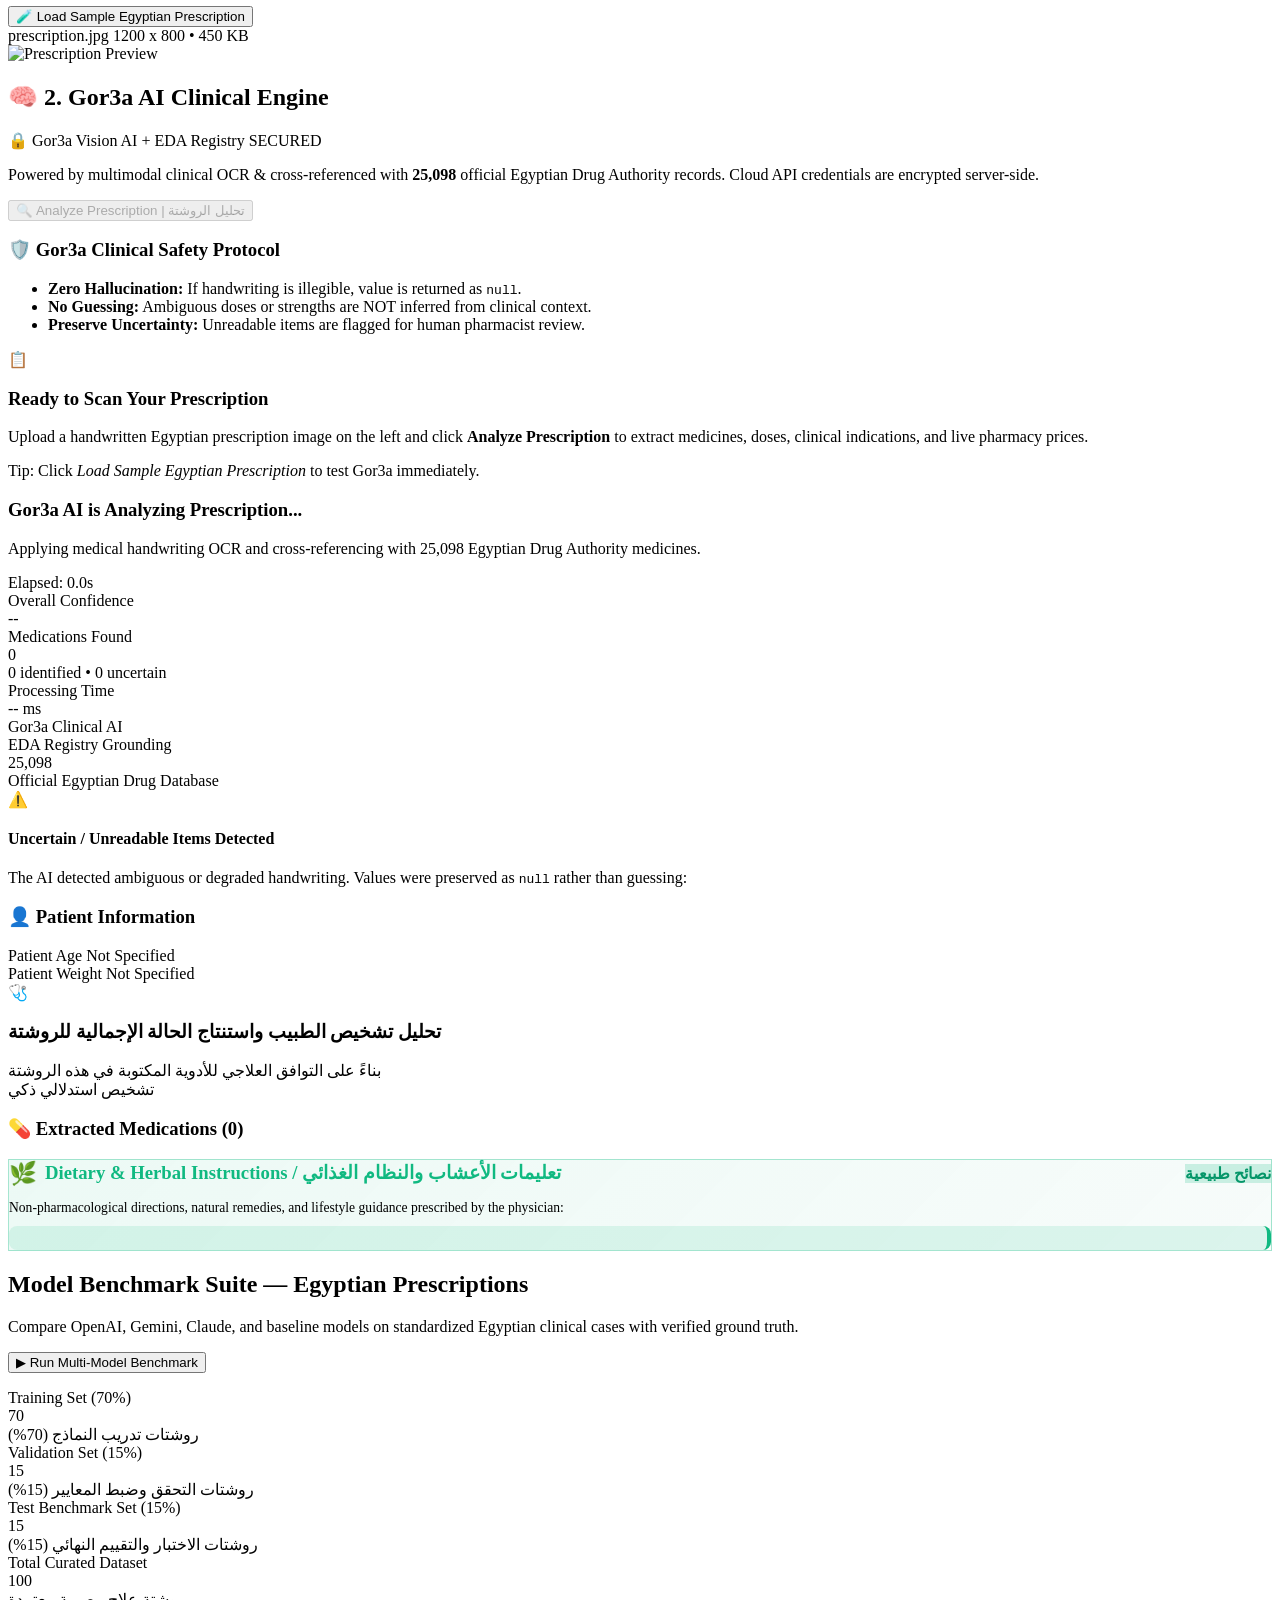
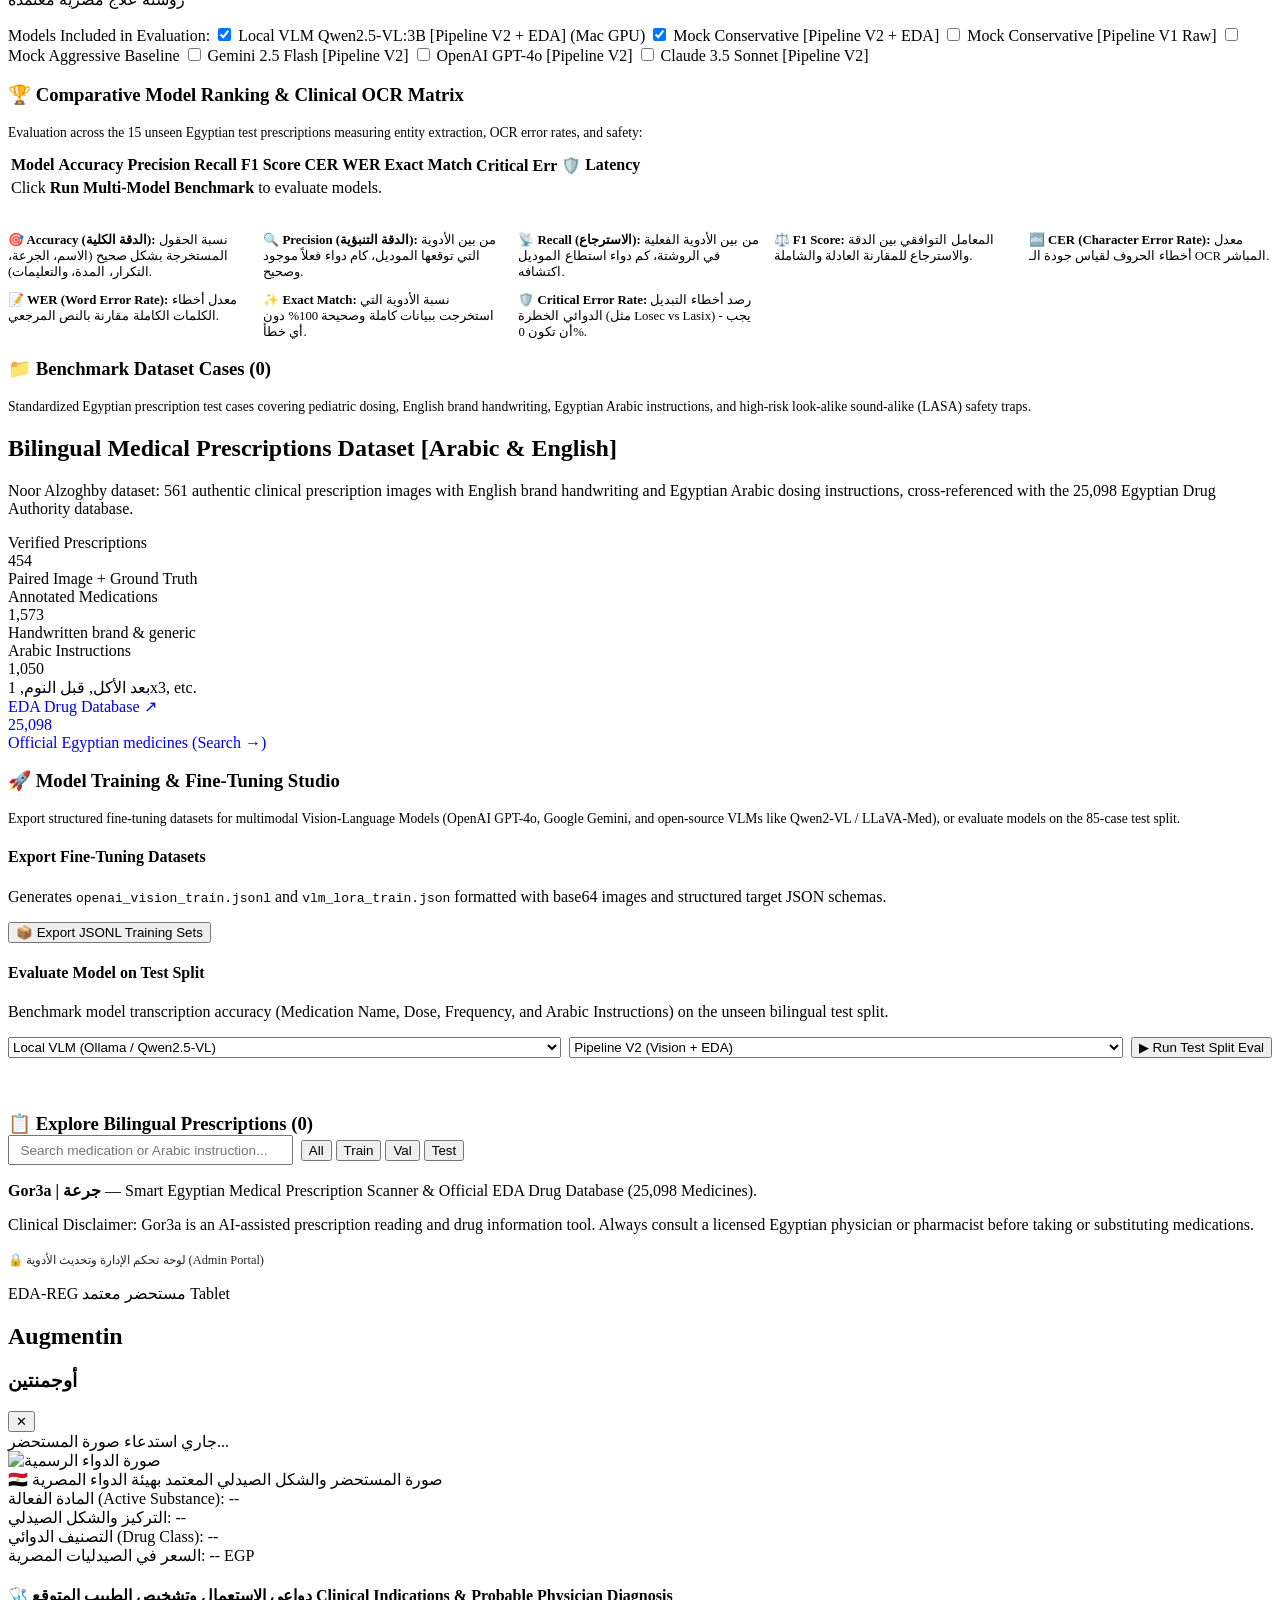
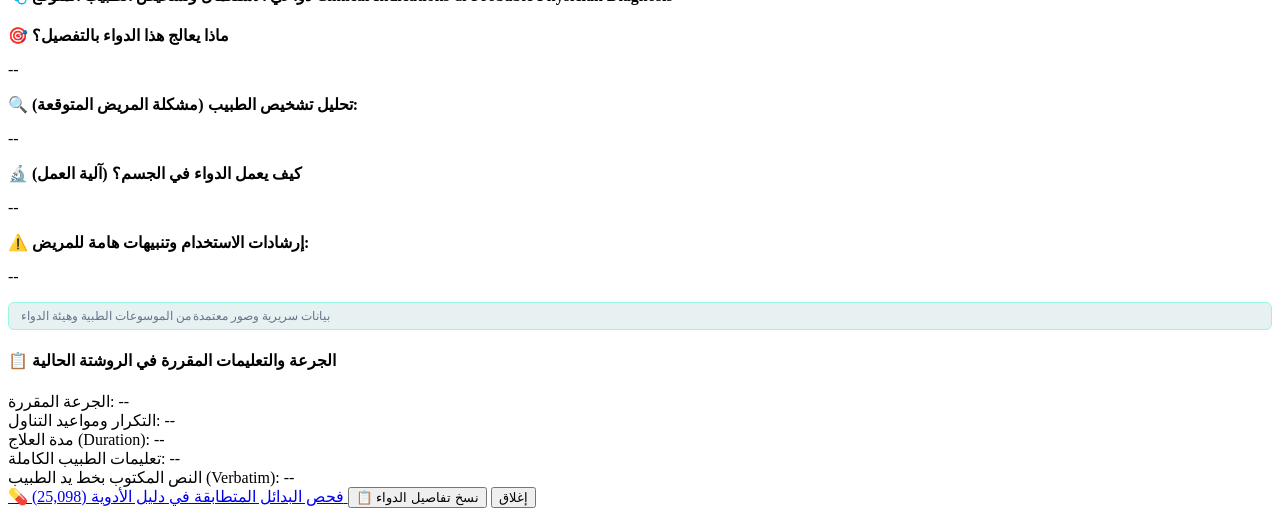
==== commit 1a90f626: "feat(admin): add admin dashboard for zero-duplicate drug updates, staging diff analysis, and encrypt" ====
--- a/web/index.html
+++ b/web/index.html
@@ -544,6 +544,7 @@
     <div class="footer-container">
       <p><strong>Gor3a | جرعة</strong> — Smart Egyptian Medical Prescription Scanner &amp; Official EDA Drug Database (25,098 Medicines).</p>
       <p class="disclaimer">Clinical Disclaimer: Gor3a is an AI-assisted prescription reading and drug information tool. Always consult a licensed Egyptian physician or pharmacist before taking or substituting medications.</p>
+      <p style="margin-top: 0.6rem;"><a href="/admin" style="color: var(--text-muted); font-size: 0.775rem; text-decoration: none; opacity: 0.85;">🔒 لوحة تحكم الإدارة وتحديث الأدوية (Admin Portal)</a></p>
     </div>
   </footer>
 
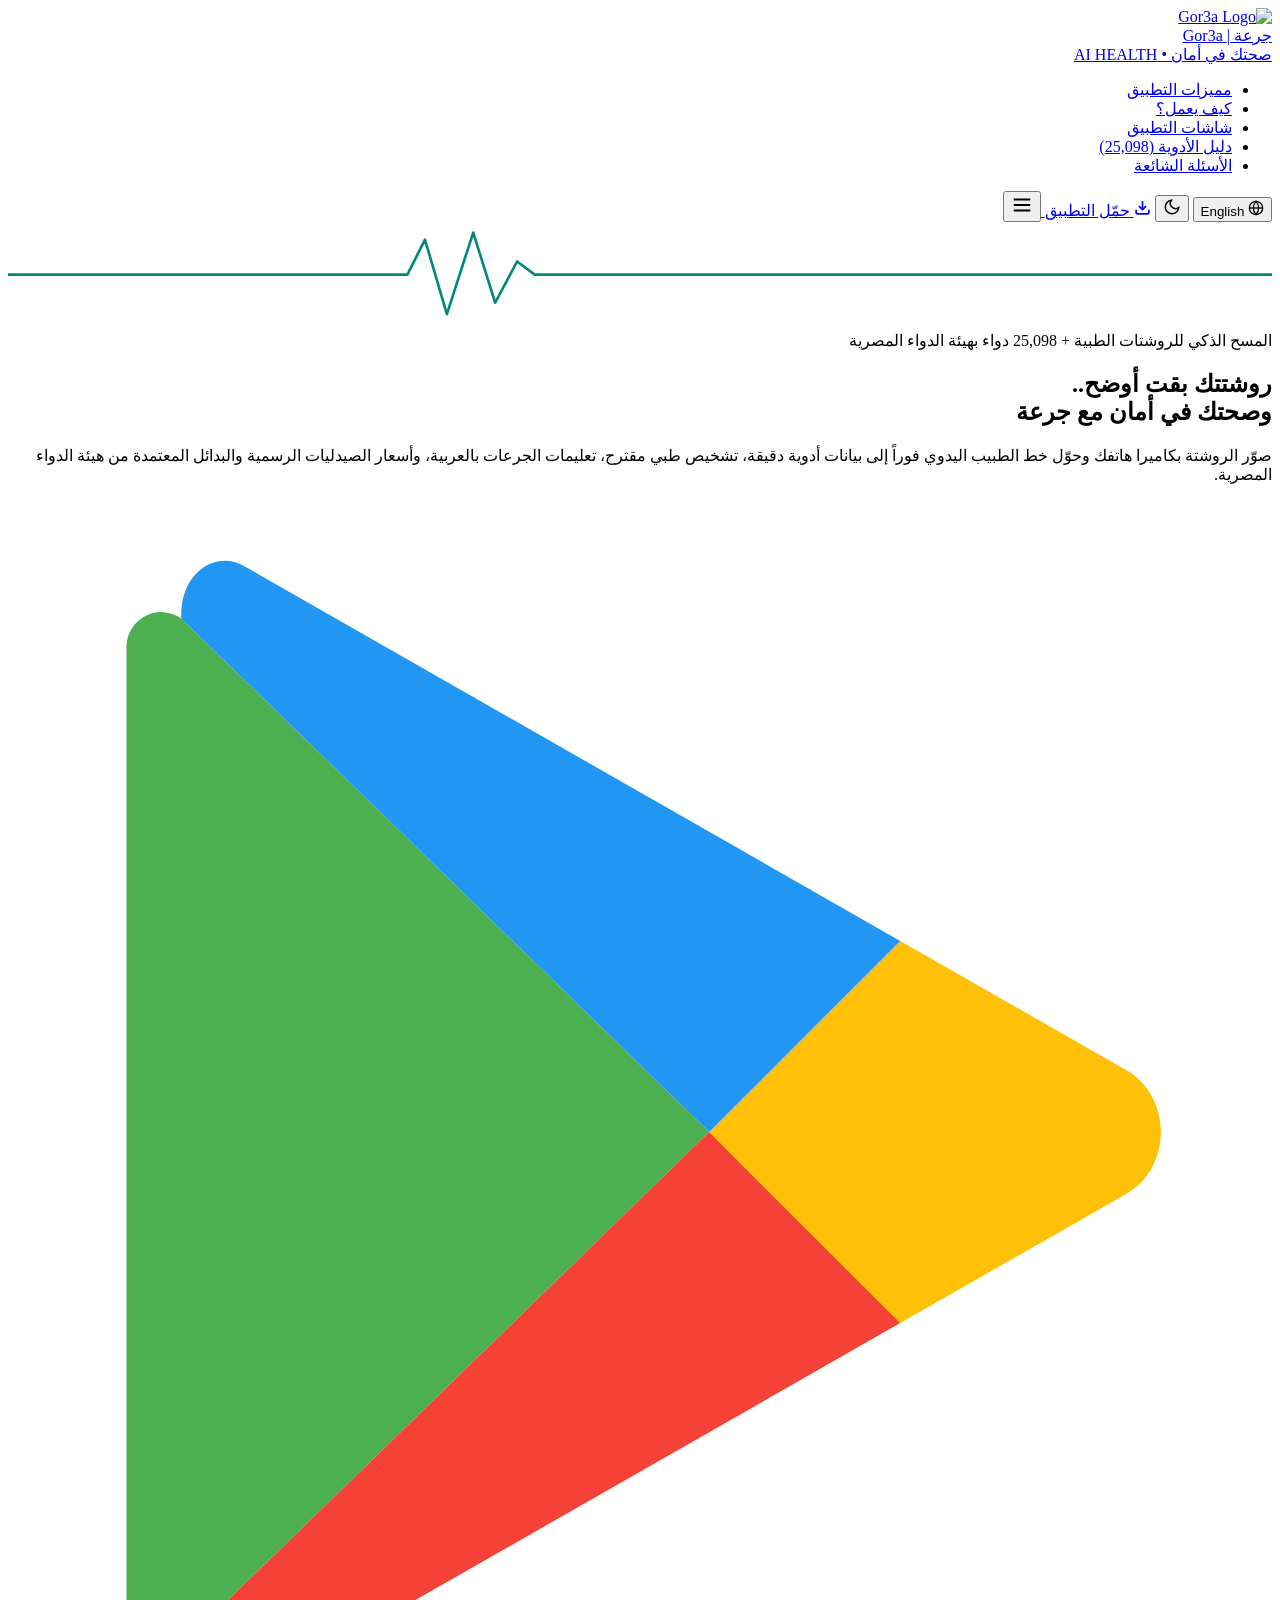
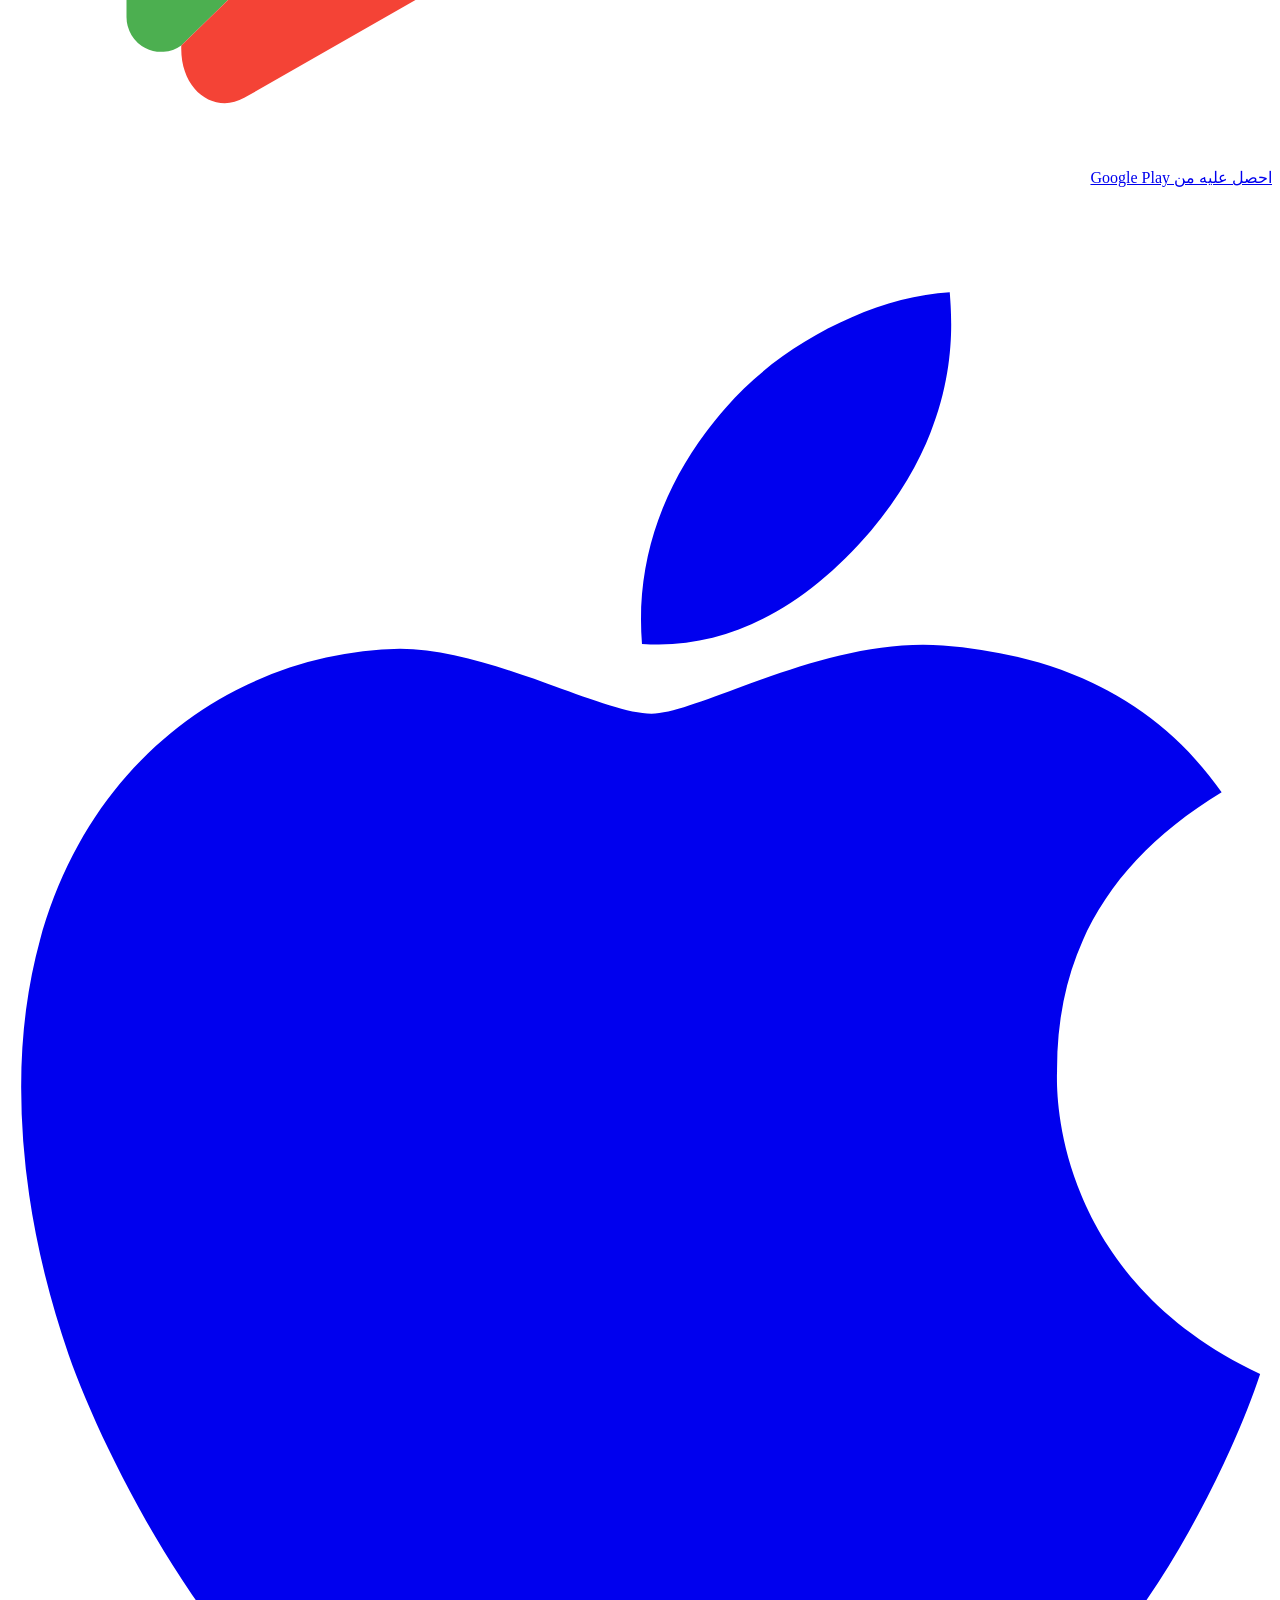
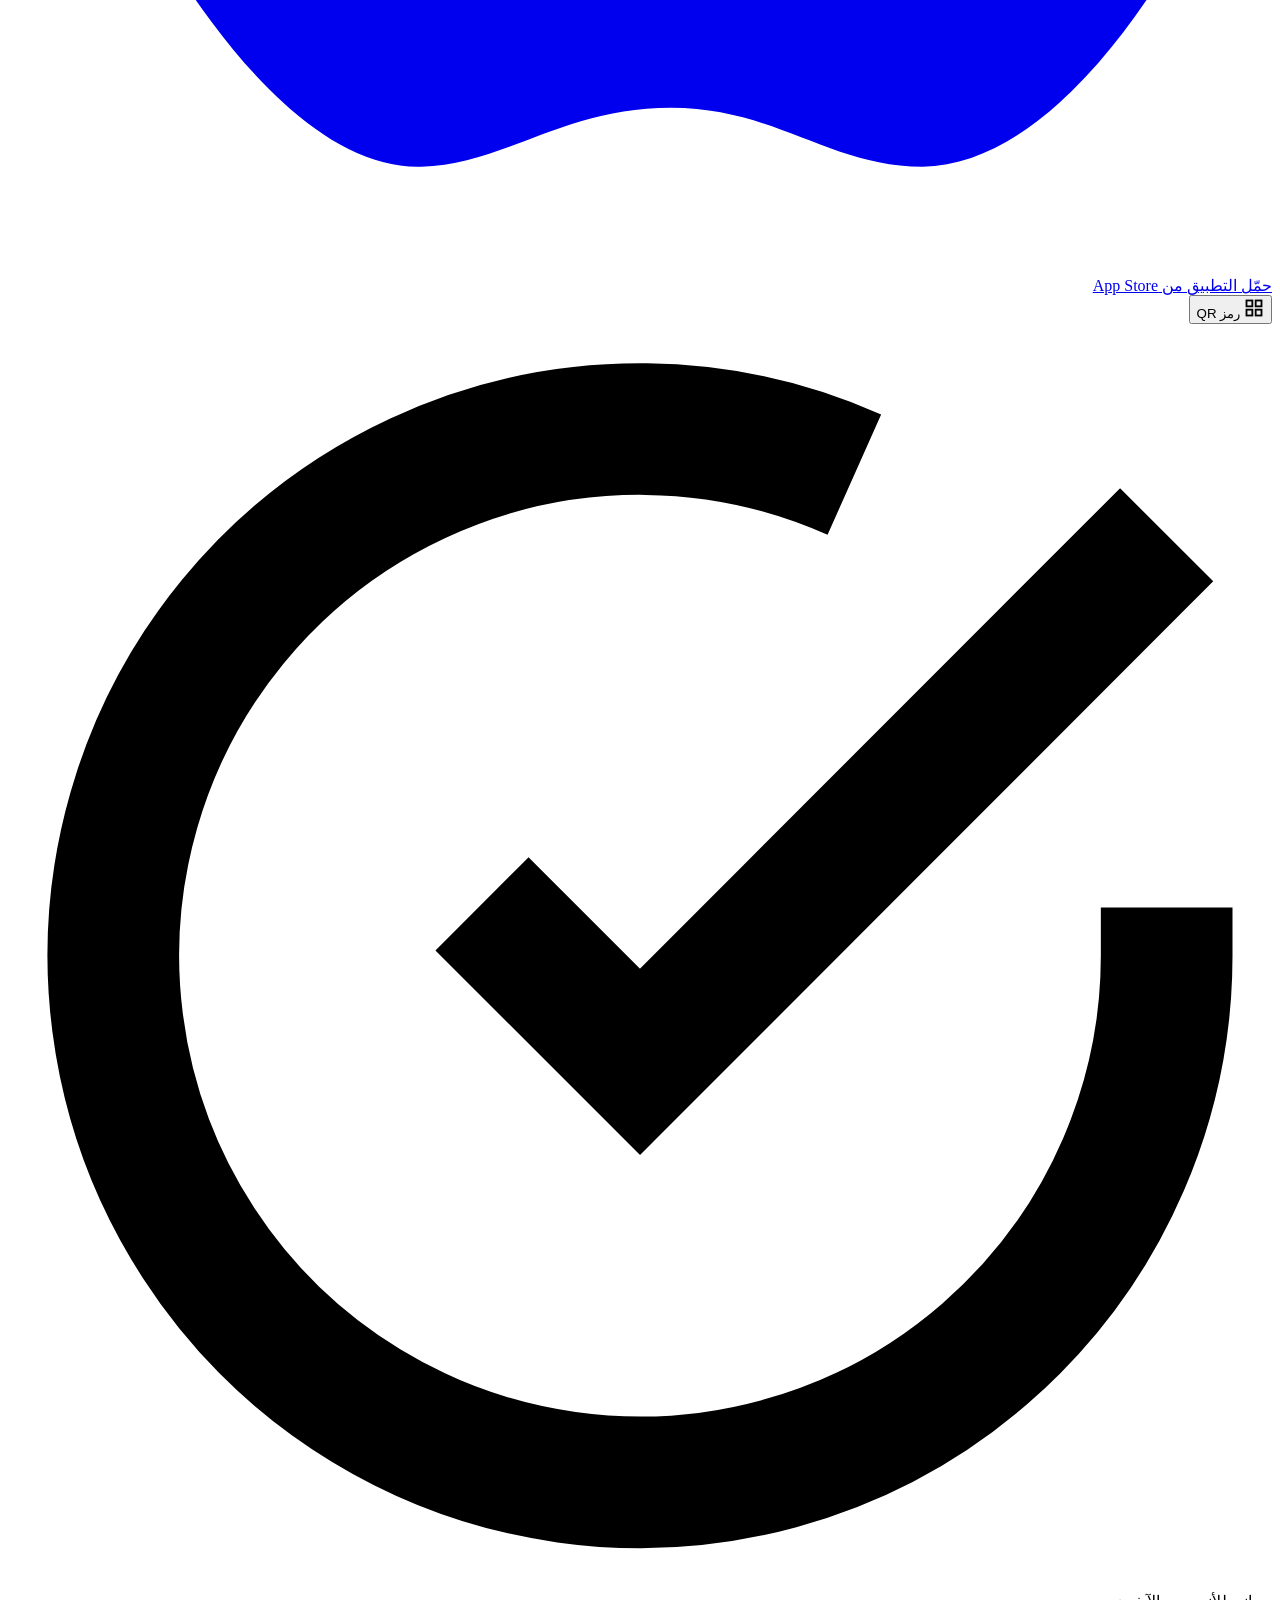
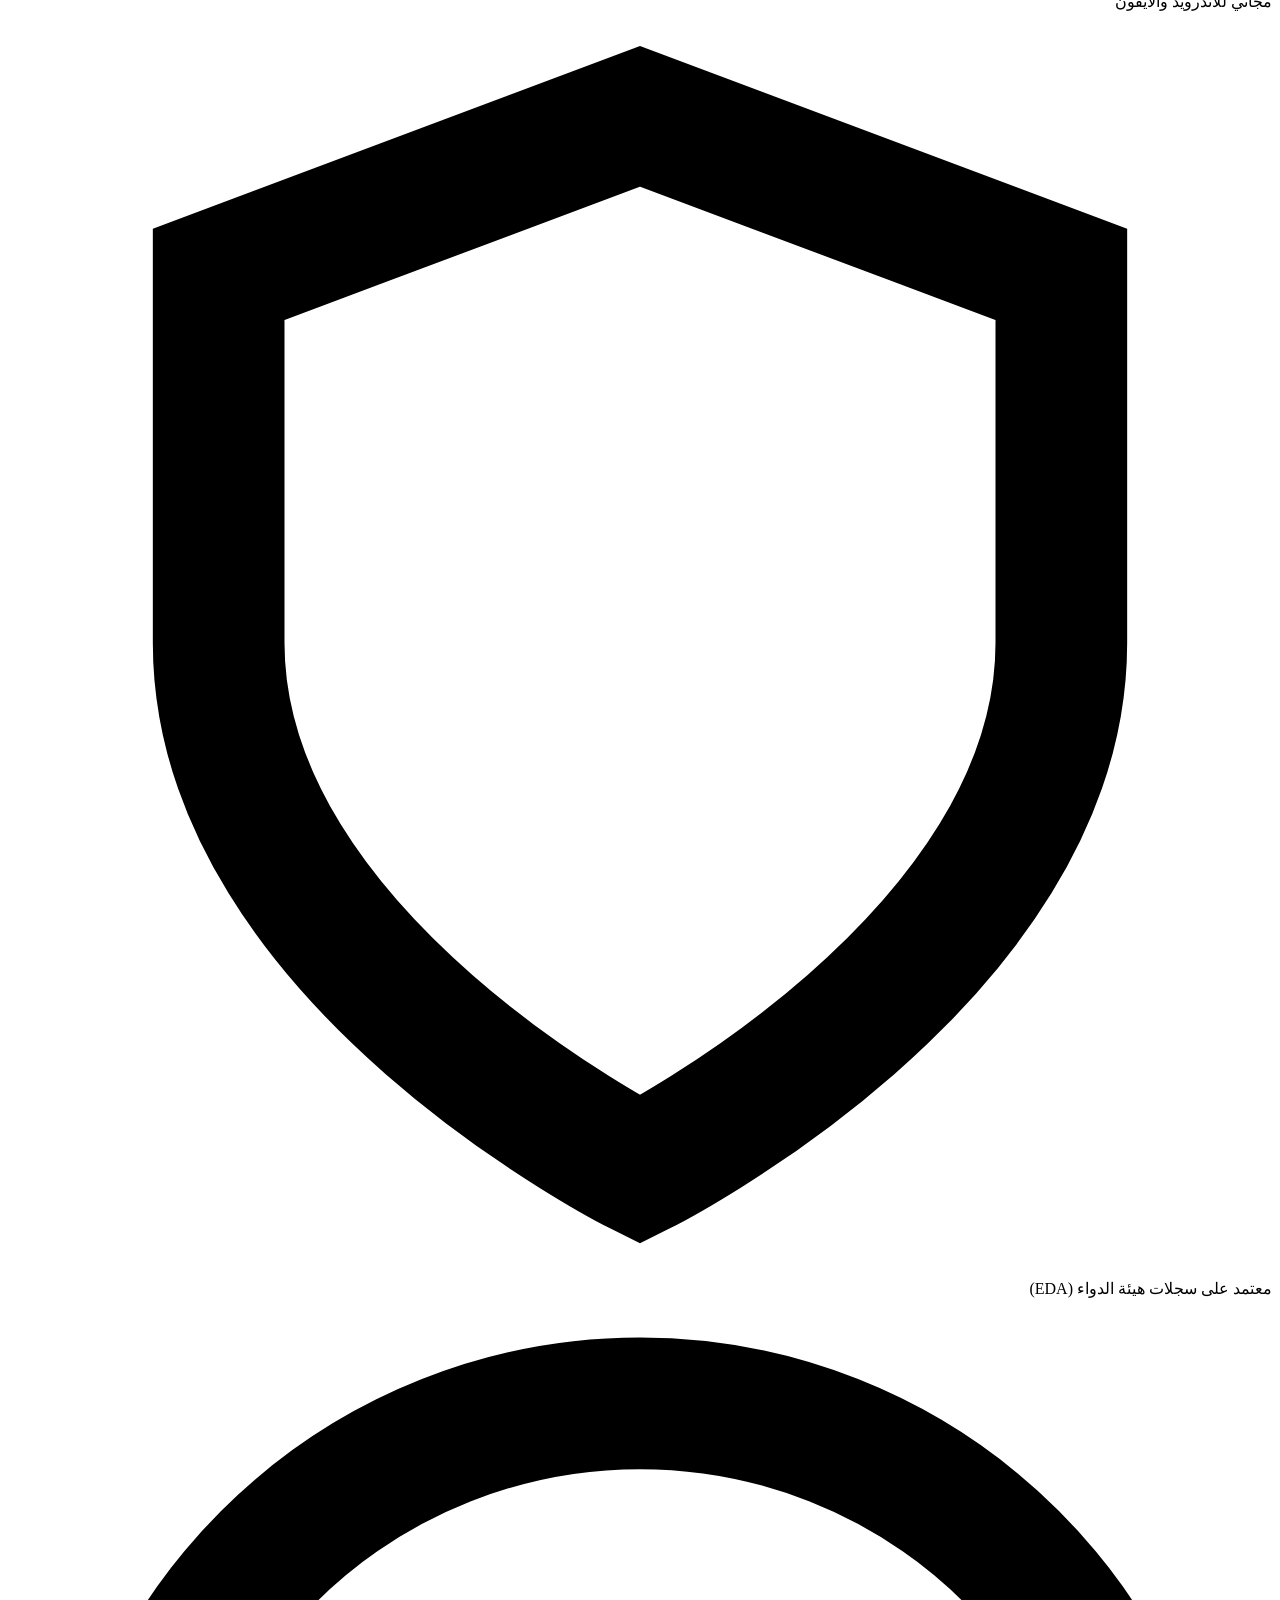
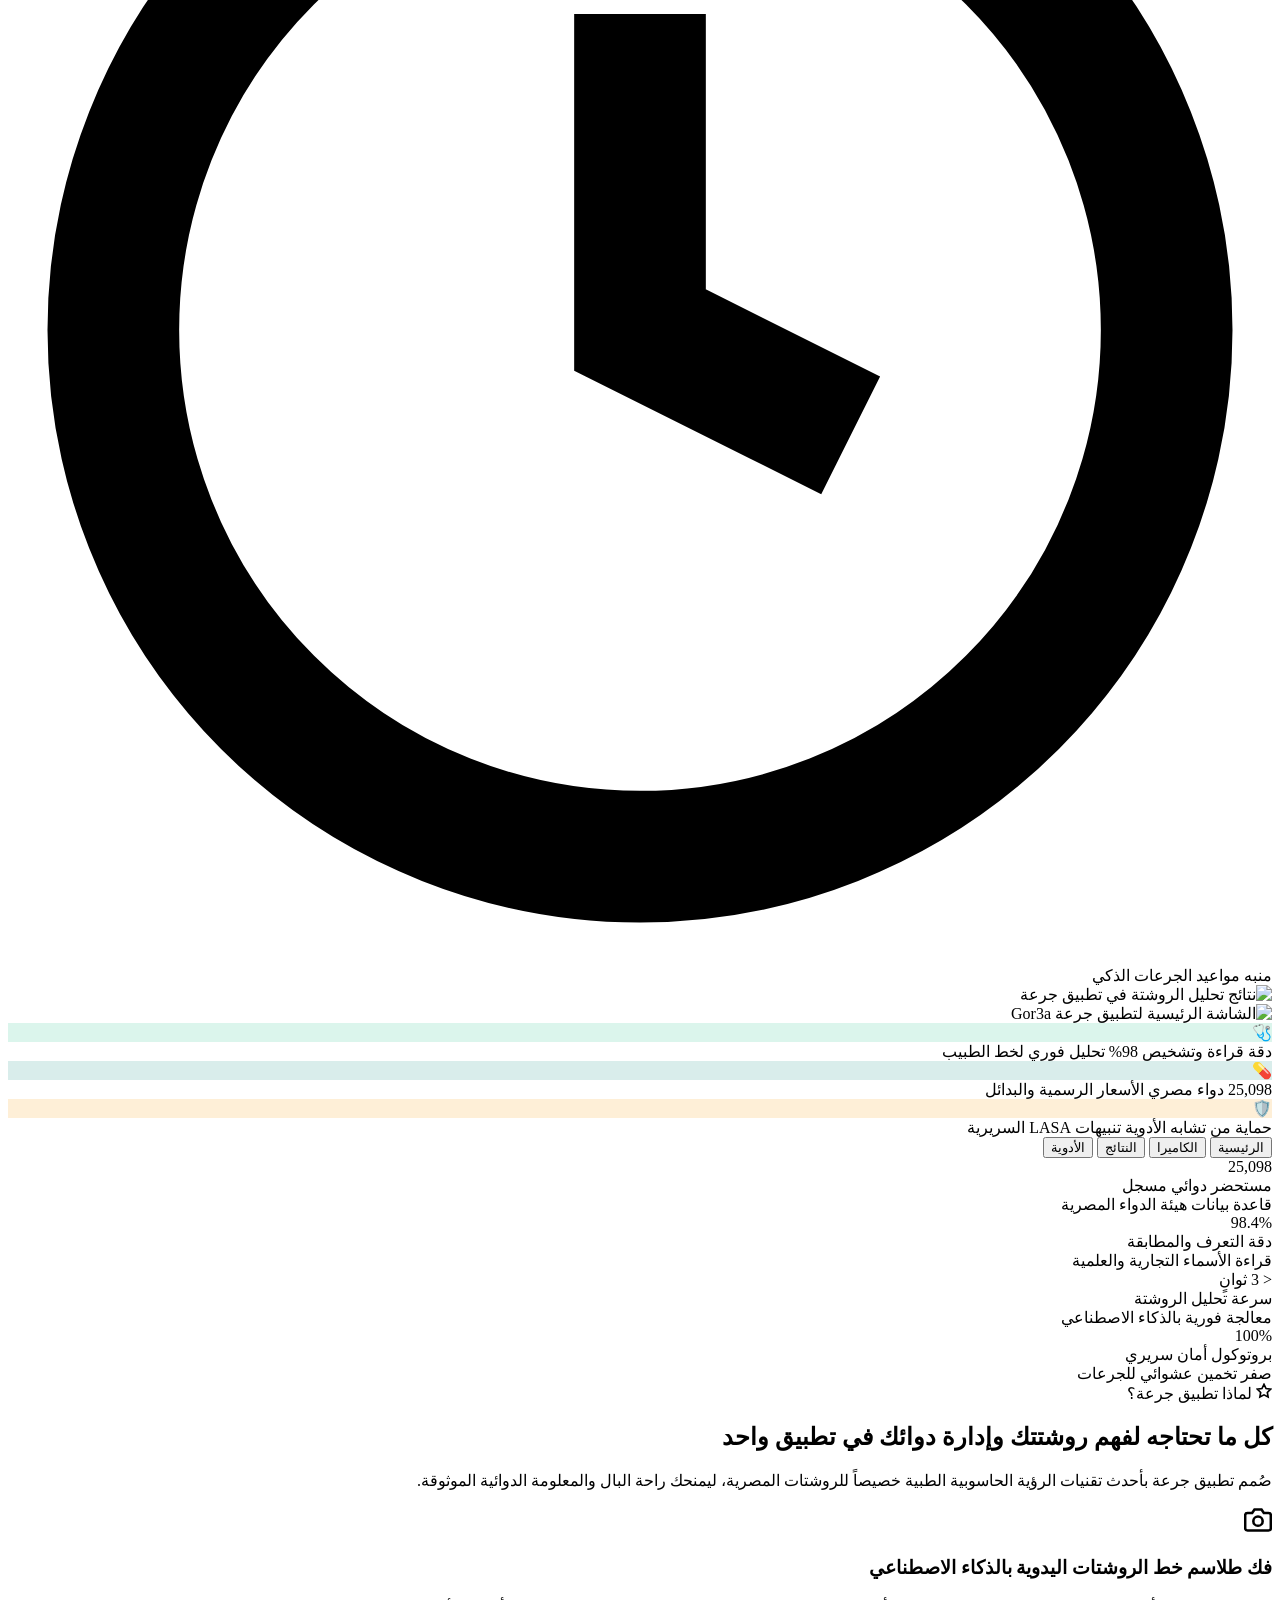
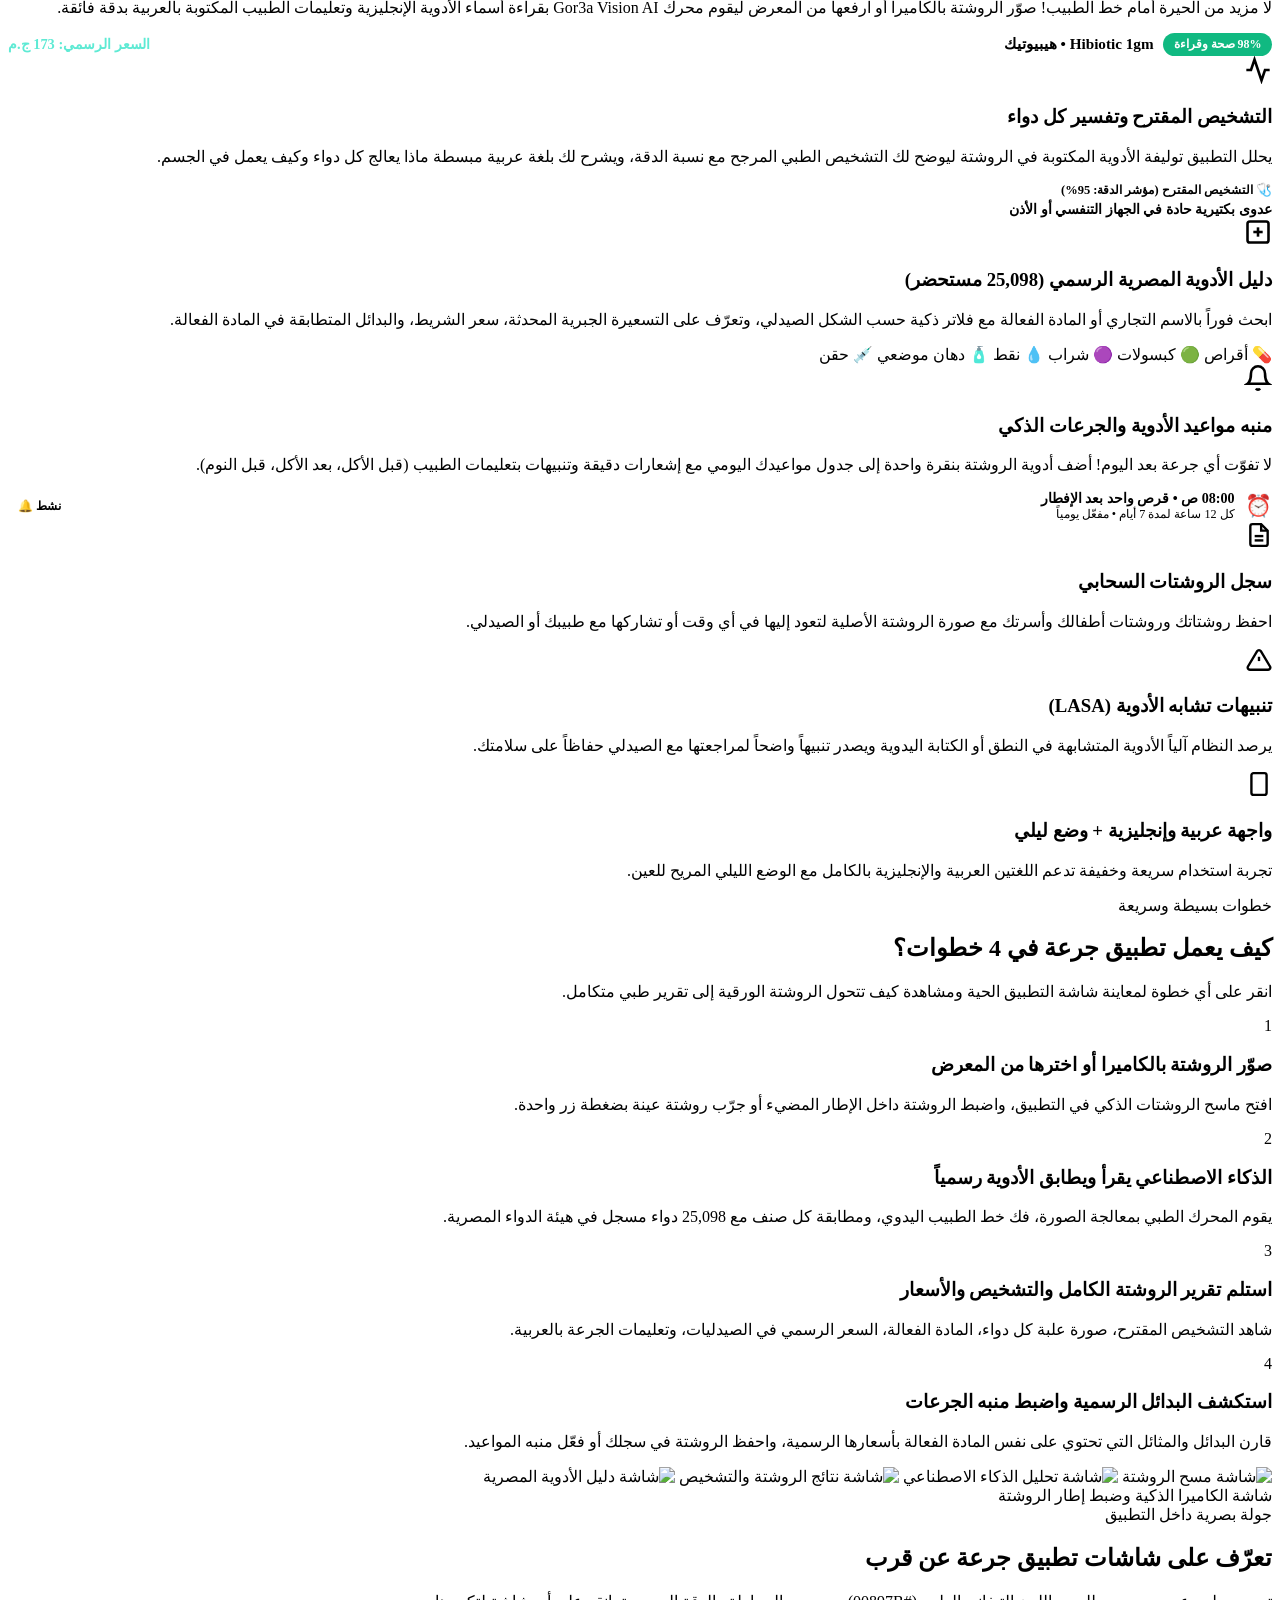
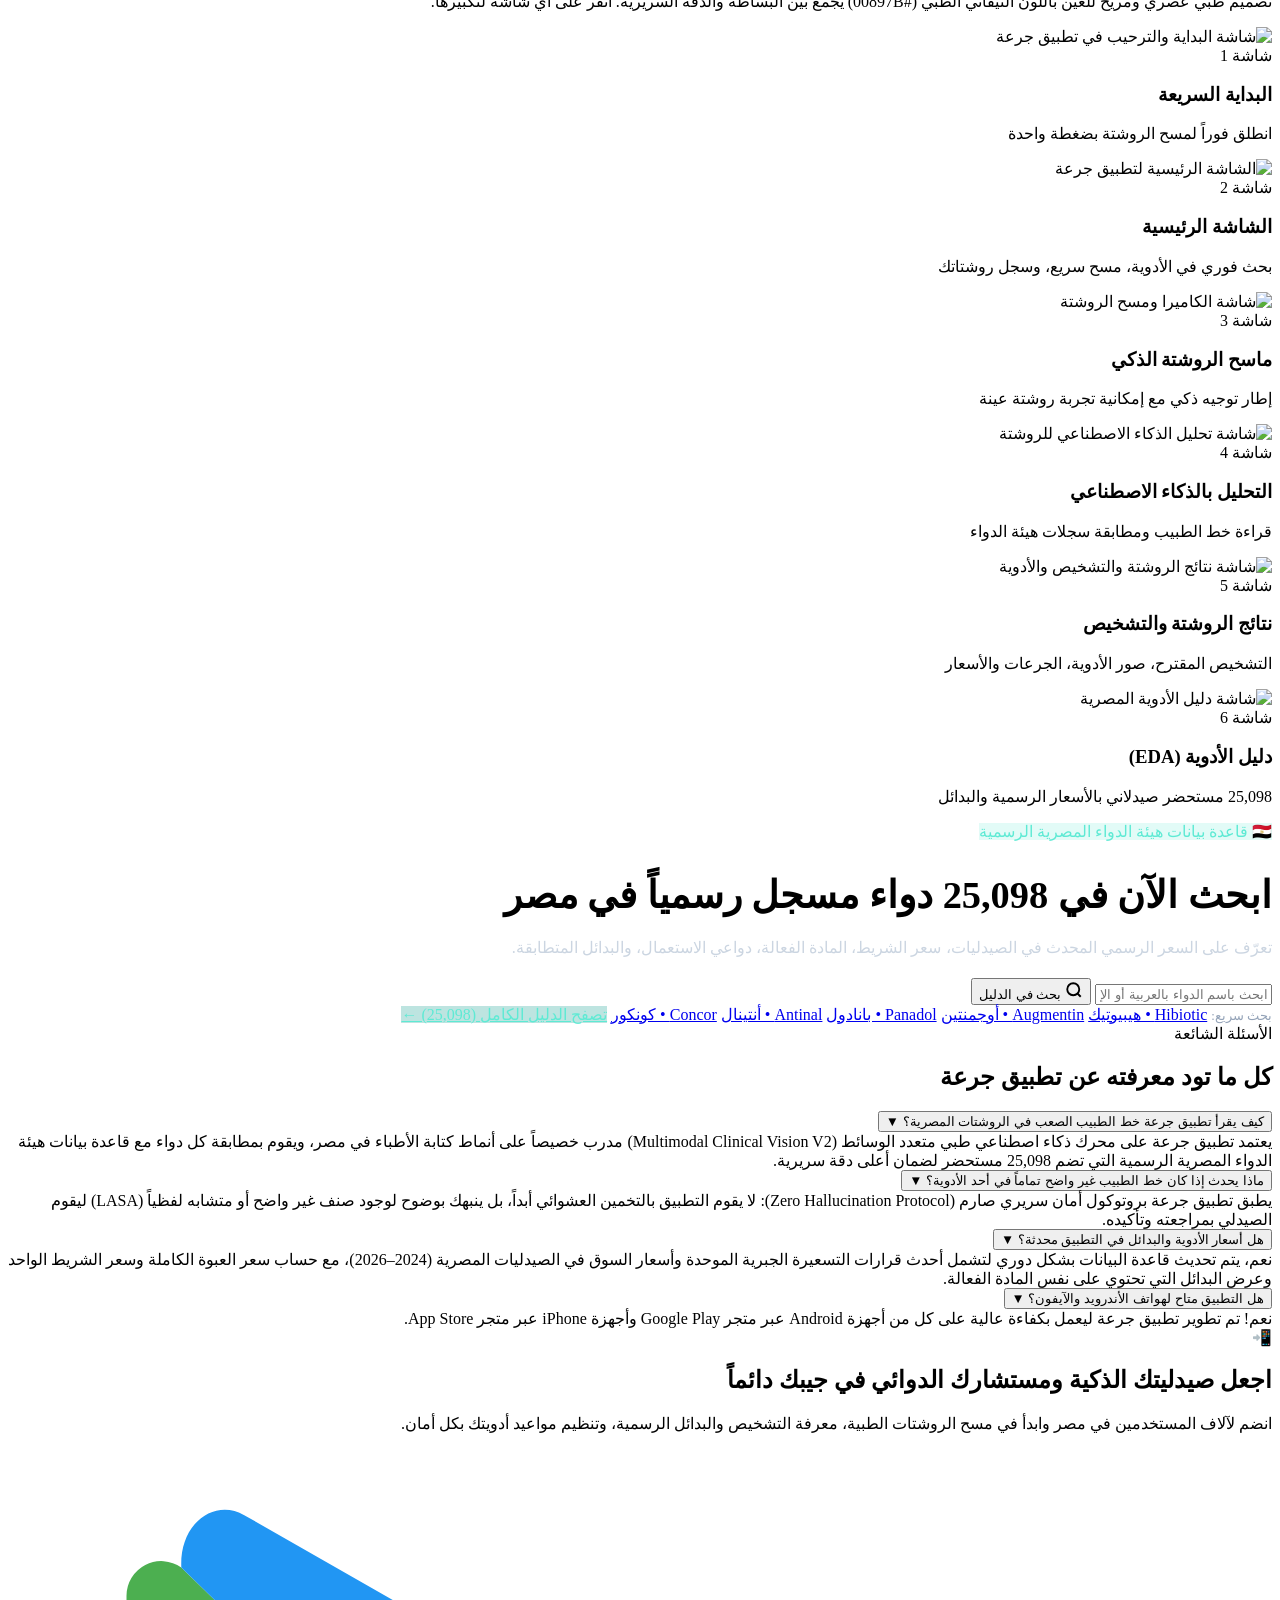
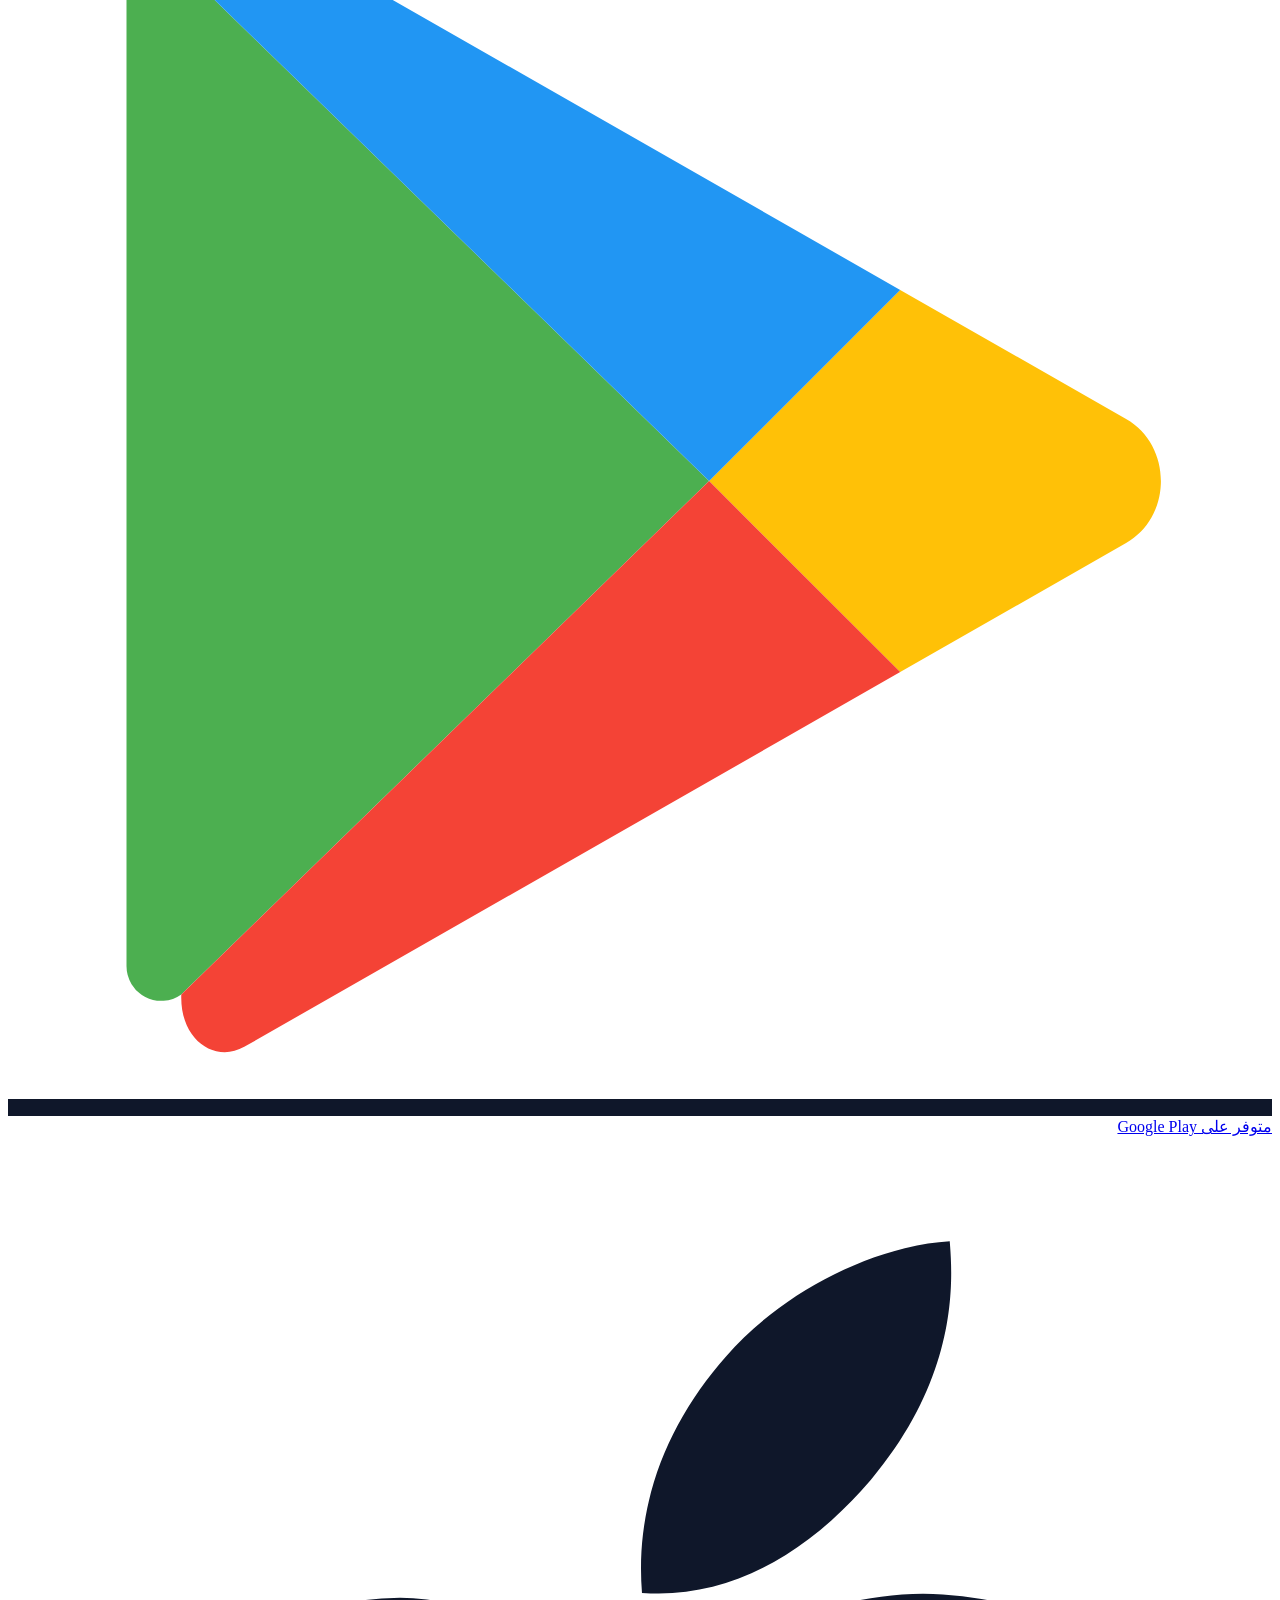
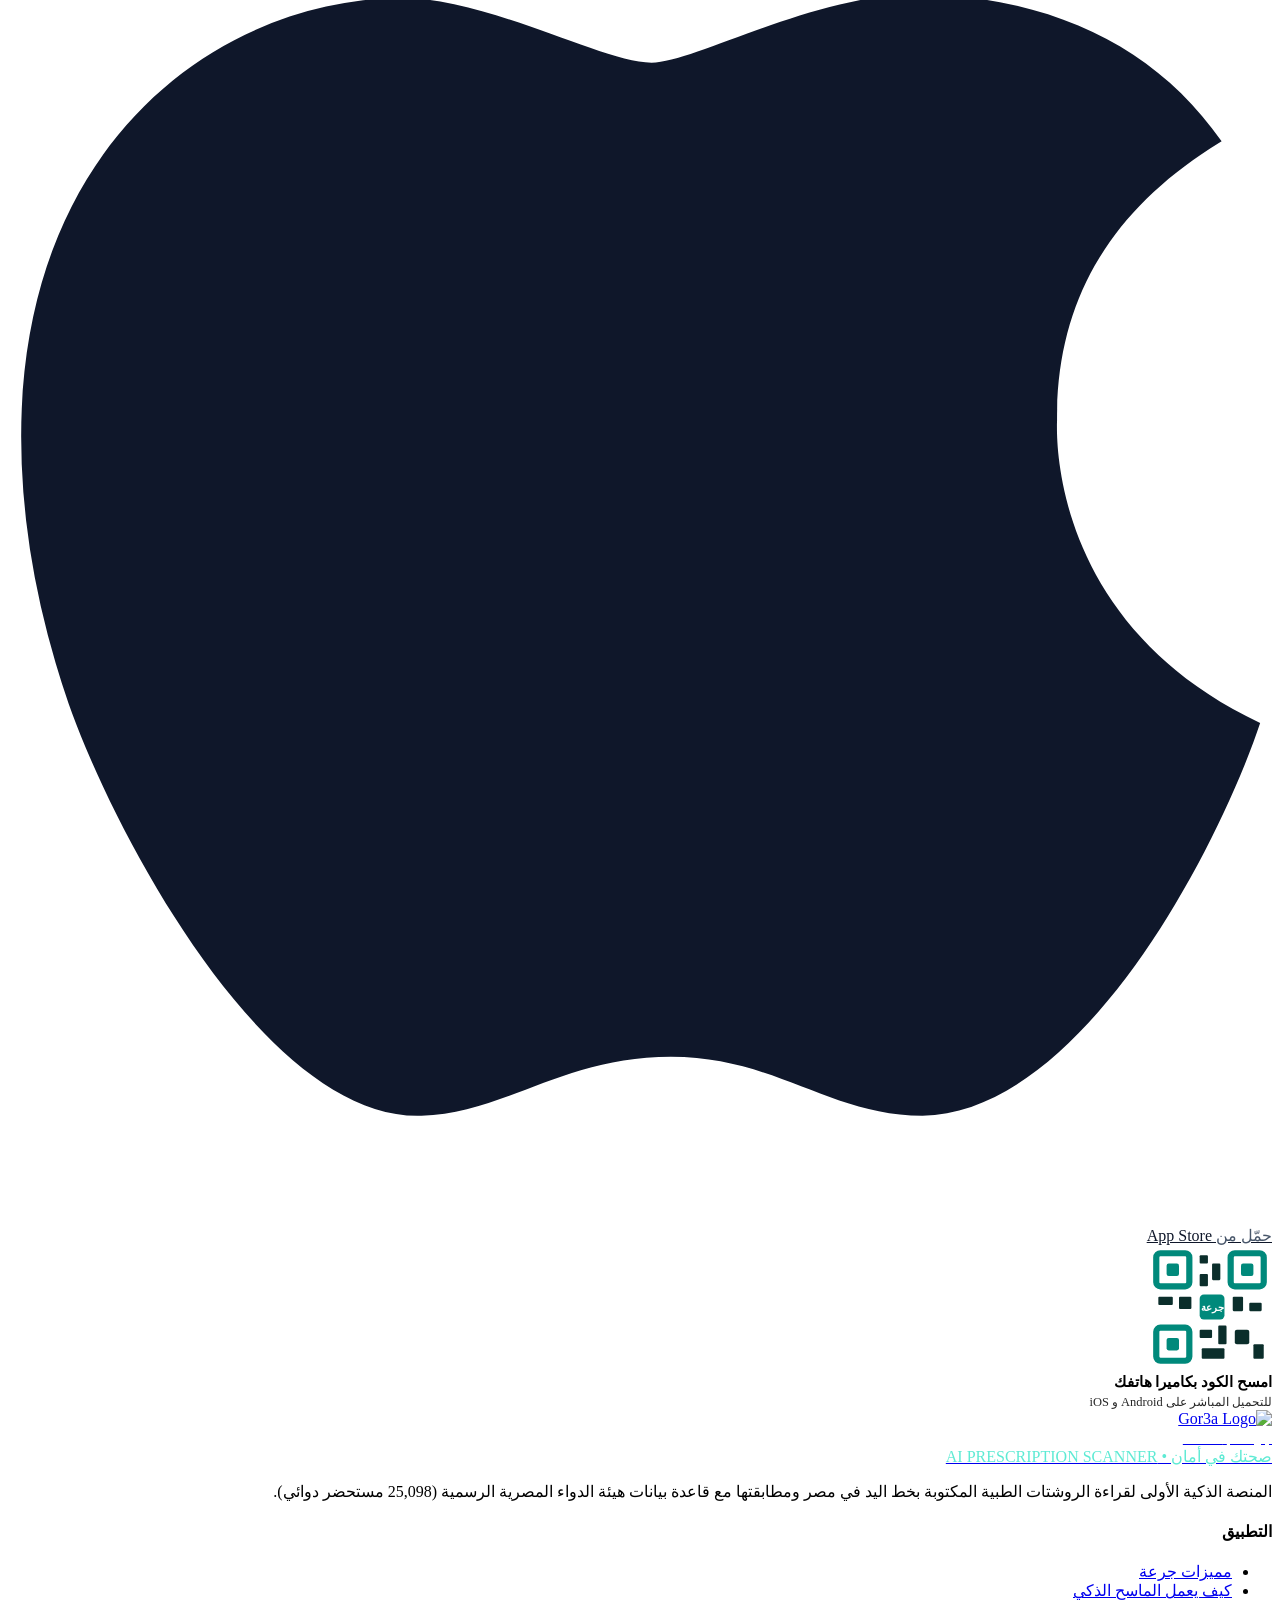
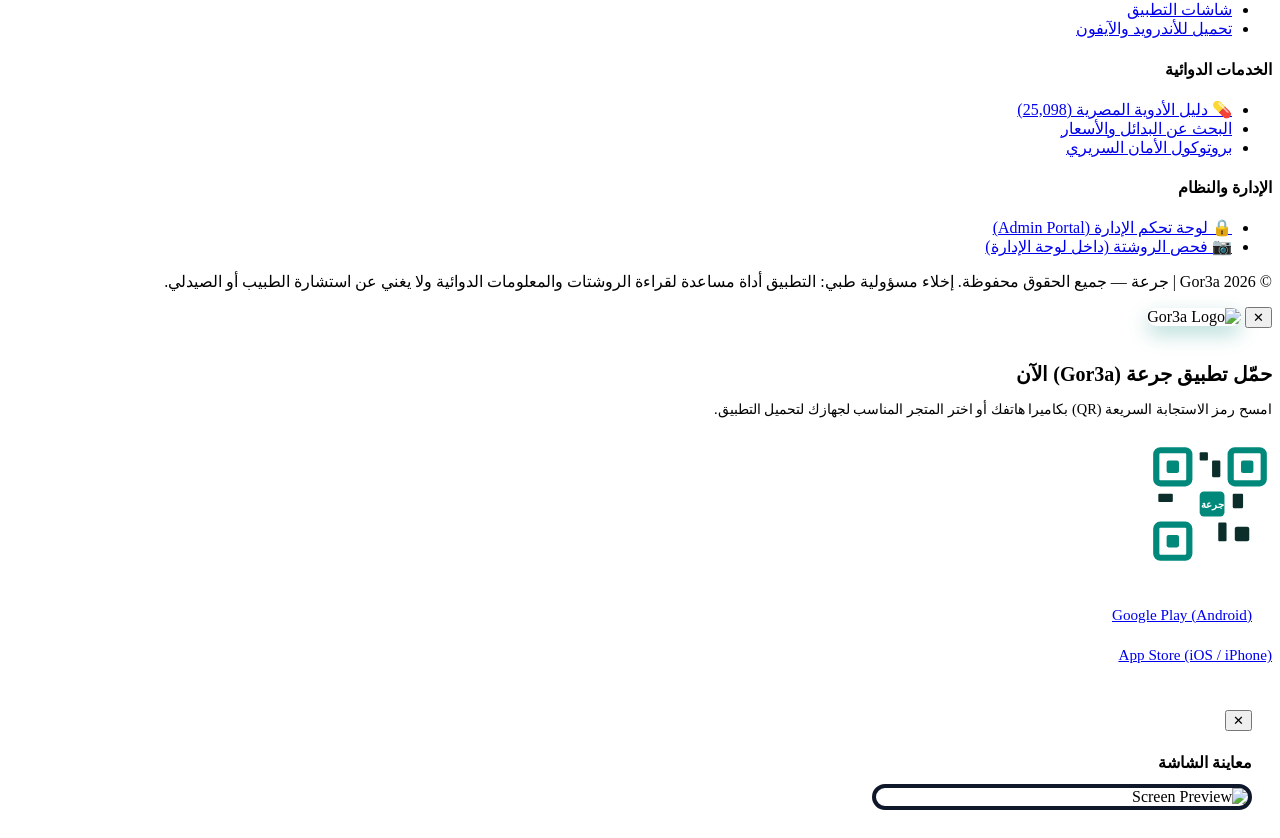
==== commit b13e614a: "feat(web): build official Gor3a app landing page and move prescription scanner into admin portal tab" ====
--- a/web/index.html
+++ b/web/index.html
@@ -1,717 +1,948 @@
 <!DOCTYPE html>
-<html lang="en">
+<!-- Gor3a | جرعة — Prescription AI Lab & Official Mobile App Landing Page -->
+<html lang="ar" data-theme="light">
 <head>
   <meta charset="UTF-8">
   <meta name="viewport" content="width=device-width, initial-scale=1.0">
-  <title>Gor3a | جرعة — Smart Medical Prescription Scanner</title>
+  <title>Gor3a | جرعة — صحتك في أمان | المسح الذكي للروشتات الطبية ودليل الأدوية المصرية</title>
+  <meta name="description" content="تطبيق جرعة (Gor3a) — حوّل خط الطبيب اليدوي في الروشتة فوراً إلى بيانات أدوية دقيقة، تشخيص مقترح، بدائل وأسعار رسمية من قاعدة بيانات هيئة الدواء المصرية (25,098 دواء). متوفر على Google Play و App Store.">
   <link rel="icon" type="image/png" href="/static/logo.png">
-  <link rel="stylesheet" href="/static/styles.css?v=3.0">
-  <link rel="stylesheet" href="/static/drugs.css?v=3.0">
   <link rel="preconnect" href="https://fonts.googleapis.com">
   <link rel="preconnect" href="https://fonts.gstatic.com" crossorigin>
-  <link href="https://fonts.googleapis.com/css2?family=Inter:wght@300;400;500;600;700&family=JetBrains+Mono:wght@400;500;600&family=Cairo:wght@400;600;700;800&display=swap" rel="stylesheet">
+  <link href="https://fonts.googleapis.com/css2?family=Cairo:wght@400;600;700;800;900&family=Inter:wght@400;500;600;700;800&display=swap" rel="stylesheet">
+  <link rel="stylesheet" href="/static/landing.css?v=1.0">
 </head>
-<body>
-
-  <!-- Top Navigation Bar -->
-  <header class="app-header">
-    <div class="header-container">
-      <a href="/" class="brand">
-        <img src="/static/logo.png" alt="Gor3a Logo" class="brand-logo">
-        <div class="brand-text">
-          <h1>Gor3a <span style="opacity: 0.5; font-weight: 400;">|</span> جرعة</h1>
-          <span class="badge phase-badge" id="phaseBadge">AI PRESCRIPTION SCANNER • صحتك في أمان</span>
+<body class="landing-body" dir="rtl">
+
+  <!-- ===================================================================== -->
+  <!-- 1. Floating Glassmorphic Navigation Bar                               -->
+  <!-- ===================================================================== -->
+  <div class="navbar-wrapper">
+    <header class="landing-navbar" id="landingNavbar">
+      <a href="#" class="nav-brand">
+        <img src="/static/logo.png" alt="Gor3a Logo" class="nav-logo">
+        <div class="nav-brand-text">
+          <div class="nav-brand-title">
+            <span>جرعة</span>
+            <span class="brand-divider">|</span>
+            <span>Gor3a</span>
+          </div>
+          <span class="nav-brand-sub" data-ar="صحتك في أمان • AI HEALTH" data-en="YOUR HEALTH IS SAFE • AI HEALTH">صحتك في أمان • AI HEALTH</span>
         </div>
       </a>
 
-      <!-- Navigation Tabs -->
-      <nav class="nav-tabs">
-        <button type="button" class="tab-btn active" id="tabLabBtn">📷 Prescription Scanner | فحص الروشتة</button>
-        <button type="button" class="tab-btn" id="tabBenchmarkBtn" style="display: none;">📊 Model Benchmark Suite</button>
-        <button type="button" class="tab-btn" id="tabBilingualBtn" style="display: none;">📚 Bilingual Arabic Dataset & Training</button>
-        <a href="/drugs" class="tab-btn tab-link" id="tabDrugsLink" style="text-decoration: none; display: inline-flex; align-items: center; gap: 0.35rem;">💊 EDA Drug Database (25,098)</a>
-      </nav>
-
-      <div class="safety-indicator">
-        <span class="safety-dot"></span>
-        <span>Clinical Safety Verified • 25,098 EDA Drugs</span>
-      </div>
-    </div>
-  </header>
-
-  <!-- ======================================================================= -->
-  <!-- TAB 1: Single Prescription Lab (Phase 1)                                -->
-  <!-- ======================================================================= -->
-  <main class="main-layout" id="labView">
-    
-    <!-- Left Column: Controls & Input -->
-    <section class="control-panel">
-      <div class="card">
-        <h2 class="card-title">
-          <span class="icon">📷</span>
-          1. Upload Prescription (ارفع صورة الروشتة)
+      <ul class="nav-links" id="navLinksList">
+        <li><a href="#features" class="nav-link" data-ar="مميزات التطبيق" data-en="Features">مميزات التطبيق</a></li>
+        <li><a href="#how-it-works" class="nav-link" data-ar="كيف يعمل؟" data-en="How It Works">كيف يعمل؟</a></li>
+        <li><a href="#screens" class="nav-link" data-ar="شاشات التطبيق" data-en="App Screens">شاشات التطبيق</a></li>
+        <li><a href="#eda-directory" class="nav-link" data-ar="دليل الأدوية (25,098)" data-en="EDA Drugs (25,098)">دليل الأدوية (25,098)</a></li>
+        <li><a href="#faq" class="nav-link" data-ar="الأسئلة الشائعة" data-en="FAQ">الأسئلة الشائعة</a></li>
+      </ul>
+
+      <div class="nav-actions">
+        <button type="button" class="icon-pill-btn" id="langToggleBtn" aria-label="Switch Language">
+          <svg width="16" height="16" viewBox="0 0 24 24" fill="none" stroke="currentColor" stroke-width="2">
+            <circle cx="12" cy="12" r="10"></circle>
+            <line x1="2" y1="12" x2="22" y2="12"></line>
+            <path d="M12 2a15.3 15.3 0 0 1 4 10 15.3 15.3 0 0 1-4 10 15.3 15.3 0 0 1-4-10 15.3 15.3 0 0 1 4-10z"></path>
+          </svg>
+          <span id="langToggleLabel">English</span>
+        </button>
+
+        <button type="button" class="icon-pill-btn theme-toggle-btn" id="themeToggleBtn" aria-label="Toggle Dark Mode" title="الوضع الليلي / النهاري">
+          <svg id="themeIconMoon" width="18" height="18" viewBox="0 0 24 24" fill="none" stroke="currentColor" stroke-width="2">
+            <path d="M21 12.79A9 9 0 1 1 11.21 3 7 7 0 0 0 21 12.79z"></path>
+          </svg>
+          <svg id="themeIconSun" width="18" height="18" viewBox="0 0 24 24" fill="none" stroke="currentColor" stroke-width="2" style="display: none;">
+            <circle cx="12" cy="12" r="5"></circle>
+            <line x1="12" y1="1" x2="12" y2="3"></line>
+            <line x1="12" y1="21" x2="12" y2="23"></line>
+            <line x1="4.22" y1="4.22" x2="5.64" y2="5.64"></line>
+            <line x1="18.36" y1="18.36" x2="19.78" y2="19.78"></line>
+            <line x1="1" y1="12" x2="3" y2="12"></line>
+            <line x1="21" y1="12" x2="23" y2="12"></line>
+          </svg>
+        </button>
+
+        <a href="#download" class="btn-nav-cta">
+          <svg width="17" height="17" viewBox="0 0 24 24" fill="none" stroke="currentColor" stroke-width="2.4">
+            <path d="M21 15v4a2 2 0 0 1-2 2H5a2 2 0 0 1-2-2v-4"></path>
+            <polyline points="7 10 12 15 17 10"></polyline>
+            <line x1="12" y1="15" x2="12" y2="3"></line>
+          </svg>
+          <span data-ar="حمّل التطبيق" data-en="Download App">حمّل التطبيق</span>
+        </a>
+
+        <button type="button" class="mobile-menu-btn" id="mobileMenuBtn" aria-label="Menu">
+          <svg width="22" height="22" viewBox="0 0 24 24" fill="none" stroke="currentColor" stroke-width="2.2">
+            <line x1="3" y1="6" x2="21" y2="6"></line>
+            <line x1="3" y1="12" x2="21" y2="12"></line>
+            <line x1="3" y1="18" x2="21" y2="18"></line>
+          </svg>
+        </button>
+      </div>
+    </header>
+  </div>
+
+  <!-- ===================================================================== -->
+  <!-- 2. Hero Section with Store Buttons & 3D Interactive Phone Stage       -->
+  <!-- ===================================================================== -->
+  <section class="hero-section">
+    <div class="hero-bg-grid"></div>
+
+    <!-- Animated ECG Heartbeat Line (from App Screen 4) -->
+    <svg class="hero-ecg-bg" viewBox="0 0 1440 120" fill="none" preserveAspectRatio="none">
+      <path class="ecg-path" d="M0 60 H420 L455 60 L475 20 L500 105 L530 12 L555 92 L580 45 L600 60 H1440" stroke="#00897B" stroke-width="3" stroke-linecap="round" stroke-linejoin="round"/>
+    </svg>
+
+    <div class="container">
+      <div class="hero-grid">
+
+        <!-- Hero Copy & Store CTAs -->
+        <div class="hero-content">
+          <div class="hero-trust-badge">
+            <span class="pulse-dot"></span>
+            <span data-ar="المسح الذكي للروشتات الطبية + 25,098 دواء بهيئة الدواء المصرية" data-en="Smart AI Prescription Scanner + 25,098 Official EDA Medicines">المسح الذكي للروشتات الطبية + 25,098 دواء بهيئة الدواء المصرية</span>
+          </div>
+
+          <h1 class="hero-title" data-ar="روشتتك بقت أوضح..<br><span class='text-gradient'>وصحتك في أمان مع جرعة</span>" data-en="Your Prescription, Crystal Clear.<br><span class='text-gradient'>Your Health is Safe with Gor3a</span>">
+            روشتتك بقت أوضح..<br><span class="text-gradient">وصحتك في أمان مع جرعة</span>
+          </h1>
+
+          <p class="hero-subtitle" data-ar="صوّر الروشتة بكاميرا هاتفك وحوّل خط الطبيب اليدوي فوراً إلى بيانات أدوية دقيقة، تشخيص طبي مقترح، تعليمات الجرعات بالعربية، وأسعار الصيدليات الرسمية والبدائل المعتمدة من هيئة الدواء المصرية." data-en="Snap a photo of any handwritten prescription to instantly decode medicine names, get AI clinical diagnosis insights, Arabic dosage instructions, live pharmacy prices, and verified EDA alternatives.">
+            صوّر الروشتة بكاميرا هاتفك وحوّل خط الطبيب اليدوي فوراً إلى بيانات أدوية دقيقة، تشخيص طبي مقترح، تعليمات الجرعات بالعربية، وأسعار الصيدليات الرسمية والبدائل المعتمدة من هيئة الدواء المصرية.
+          </p>
+
+          <!-- Official Google Play & App Store Buttons -->
+          <div class="store-buttons-group">
+            <!-- Google Play Button -->
+            <a href="#download" class="store-btn store-btn-primary" data-open-download-modal="google-play">
+              <svg class="store-icon" viewBox="0 0 512 512" fill="currentColor">
+                <path fill="#4CAF50" d="M48 59.49v393a14.07 14.07 0 0 0 22.2 11.49L284 256 70.2 48A14.07 14.07 0 0 0 48 59.49z"/>
+                <path fill="#FFC107" d="M361.4 333.4 284 256l77.4-77.4 91.5 52.3c18.8 10.7 18.8 39.5 0 50.2l-91.5 52.3z"/>
+                <path fill="#2196F3" d="M70.2 48 284 256l77.4-77.4L95.7 26.8C83.8 20 69.5 29.8 70.2 48z"/>
+                <path fill="#F44336" d="M284 256 70.2 464c-.7 18.2 13.6 28 25.5 21.2l265.7-151.8L284 256z"/>
+              </svg>
+              <div class="store-btn-text">
+                <span class="store-btn-small" data-ar="احصل عليه من" data-en="GET IT ON">احصل عليه من</span>
+                <span class="store-btn-large">Google Play</span>
+              </div>
+            </a>
+
+            <!-- Apple App Store Button -->
+            <a href="#download" class="store-btn" data-open-download-modal="app-store">
+              <svg class="store-icon" viewBox="0 0 384 512" fill="currentColor">
+                <path d="M318.7 268.7c-.2-36.7 16.4-64.4 50-84.8-18.8-26.9-47.2-41.7-84.7-44.6-35.5-2.8-74.3 20.7-88.5 20.7-15 0-49.4-19.7-76.4-19.7C63.3 141.2 4 184.8 4 273.5q0 39.3 14.4 81.2c12.8 36.7 59 126.7 107.2 125.2 25.2-.6 43-17.9 75.8-17.9 31.8 0 48.3 17.9 76.4 17.9 48.6-.7 90.4-82.5 102.6-119.3-65.2-30.7-61.7-90-61.7-91.9zm-56.6-164.2c27.3-32.4 24.8-61.9 24-72.5-24.1 1.4-52 16.4-67.9 34.9-17.5 19.8-27.8 44.3-25.6 71.9 26.1 2 49.9-11.4 69.5-34.3z"/>
+              </svg>
+              <div class="store-btn-text">
+                <span class="store-btn-small" data-ar="حمّل التطبيق من" data-en="Download on the">حمّل التطبيق من</span>
+                <span class="store-btn-large">App Store</span>
+              </div>
+            </a>
+
+            <!-- Quick QR Code Button -->
+            <button type="button" class="qr-quick-btn" data-open-download-modal="qr">
+              <svg width="20" height="20" viewBox="0 0 24 24" fill="none" stroke="currentColor" stroke-width="2.2">
+                <rect x="3" y="3" width="7" height="7"></rect>
+                <rect x="14" y="3" width="7" height="7"></rect>
+                <rect x="14" y="14" width="7" height="7"></rect>
+                <rect x="3" y="14" width="7" height="7"></rect>
+              </svg>
+              <span data-ar="رمز QR" data-en="QR Code">رمز QR</span>
+            </button>
+          </div>
+
+          <!-- Trust Highlights Row -->
+          <div class="hero-highlights">
+            <div class="hero-highlight-item">
+              <svg viewBox="0 0 24 24" fill="none" stroke="currentColor" stroke-width="2.5">
+                <path d="M22 11.08V12a10 10 0 1 1-5.93-9.14"></path>
+                <polyline points="22 4 12 14.01 9 11.01"></polyline>
+              </svg>
+              <span data-ar="مجاني للأندرويد والآيفون" data-en="Free on Android & iOS">مجاني للأندرويد والآيفون</span>
+            </div>
+            <div class="hero-highlight-item">
+              <svg viewBox="0 0 24 24" fill="none" stroke="currentColor" stroke-width="2.5">
+                <path d="M12 22s8-4 8-10V5l-8-3-8 3v7c0 6 8 10 8 10z"></path>
+              </svg>
+              <span data-ar="معتمد على سجلات هيئة الدواء (EDA)" data-en="Verified against EDA Registry">معتمد على سجلات هيئة الدواء (EDA)</span>
+            </div>
+            <div class="hero-highlight-item">
+              <svg viewBox="0 0 24 24" fill="none" stroke="currentColor" stroke-width="2.5">
+                <circle cx="12" cy="12" r="10"></circle>
+                <polyline points="12 6 12 12 16 14"></polyline>
+              </svg>
+              <span data-ar="منبه مواعيد الجرعات الذكي" data-en="Smart Dose Reminders">منبه مواعيد الجرعات الذكي</span>
+            </div>
+          </div>
+        </div>
+
+        <!-- Hero 3D Interactive Phones Stage -->
+        <div class="hero-visual-stage" id="heroVisualStage">
+          <div class="stage-glow-orb"></div>
+
+          <div class="phones-composition" id="phonesComposition">
+            <!-- Secondary Background Phone (Results Screen 5.jpeg) -->
+            <div class="phone-mockup secondary-phone">
+              <div class="phone-notch"><span class="phone-camera-dot"></span></div>
+              <div class="phone-screen">
+                <img src="/static/screens/5.jpeg" alt="نتائج تحليل الروشتة في تطبيق جرعة">
+              </div>
+            </div>
+
+            <!-- Primary Foreground Phone (Interactive Screen Switcher) -->
+            <div class="phone-mockup primary-phone">
+              <div class="phone-notch"><span class="phone-camera-dot"></span></div>
+              <div class="phone-screen">
+                <img id="heroPrimaryImg" src="/static/screens/2.jpeg" alt="الشاشة الرئيسية لتطبيق جرعة Gor3a">
+                <div class="scanner-laser-overlay">
+                  <div class="scanner-laser-line"></div>
+                </div>
+              </div>
+            </div>
+
+            <!-- Floating Clinical Badge 1: Diagnosis Confidence -->
+            <div class="floating-badge badge-top-right">
+              <div class="floating-badge-icon" style="background: rgba(16, 185, 129, 0.15); color: #10B981;">🩺</div>
+              <div class="floating-badge-text">
+                <span class="floating-badge-title" data-ar="دقة قراءة وتشخيص 98%" data-en="98% OCR & Diagnosis">دقة قراءة وتشخيص 98%</span>
+                <span class="floating-badge-sub" data-ar="تحليل فوري لخط الطبيب" data-en="Instant Handwriting AI">تحليل فوري لخط الطبيب</span>
+              </div>
+            </div>
+
+            <!-- Floating Clinical Badge 2: EDA Database -->
+            <div class="floating-badge badge-mid-left">
+              <div class="floating-badge-icon" style="background: rgba(0, 137, 123, 0.15); color: #00897B;">💊</div>
+              <div class="floating-badge-text">
+                <span class="floating-badge-title" data-ar="25,098 دواء مصري" data-en="25,098 EDA Medicines">25,098 دواء مصري</span>
+                <span class="floating-badge-sub" data-ar="الأسعار الرسمية والبدائل" data-en="Official Prices & Generics">الأسعار الرسمية والبدائل</span>
+              </div>
+            </div>
+
+            <!-- Floating Clinical Badge 3: Safety Protocol -->
+            <div class="floating-badge badge-bottom-left">
+              <div class="floating-badge-icon" style="background: rgba(245, 158, 11, 0.16); color: #F59E0B;">🛡️</div>
+              <div class="floating-badge-text">
+                <span class="floating-badge-title" data-ar="حماية من تشابه الأدوية" data-en="LASA Drug Safety Guard">حماية من تشابه الأدوية</span>
+                <span class="floating-badge-sub" data-ar="تنبيهات LASA السريرية" data-en="Zero-Guessing Protocol">تنبيهات LASA السريرية</span>
+              </div>
+            </div>
+
+            <!-- Quick Screen Switcher Pills under Phone -->
+            <div class="hero-phone-switcher" role="tablist" aria-label="معاينة شاشات التطبيق">
+              <button type="button" class="hero-screen-pill active" data-screen="/static/screens/2.jpeg" data-ar="الرئيسية" data-en="Home">الرئيسية</button>
+              <button type="button" class="hero-screen-pill" data-screen="/static/screens/3.jpeg" data-ar="الكاميرا" data-en="Scanner">الكاميرا</button>
+              <button type="button" class="hero-screen-pill" data-screen="/static/screens/5.jpeg" data-ar="النتائج" data-en="Results">النتائج</button>
+              <button type="button" class="hero-screen-pill" data-screen="/static/screens/6.jpeg" data-ar="الأدوية" data-en="Drugs">الأدوية</button>
+            </div>
+          </div>
+        </div>
+
+      </div>
+    </div>
+  </section>
+
+  <!-- ===================================================================== -->
+  <!-- 3. Animated Clinical Stats Ribbon                                     -->
+  <!-- ===================================================================== -->
+  <section class="stats-ribbon-section">
+    <div class="container">
+      <div class="stats-ribbon-card reveal-on-scroll">
+        <div class="stat-ribbon-item">
+          <div class="stat-ribbon-number" data-count-target="25098" data-count-prefix="+">25,098</div>
+          <div class="stat-ribbon-label" data-ar="مستحضر دوائي مسجل" data-en="Registered EDA Medicines">مستحضر دوائي مسجل</div>
+          <div class="stat-ribbon-sub" data-ar="قاعدة بيانات هيئة الدواء المصرية" data-en="Official Egyptian Drug Authority">قاعدة بيانات هيئة الدواء المصرية</div>
+        </div>
+
+        <div class="stat-ribbon-item">
+          <div class="stat-ribbon-number" data-count-target="98.4" data-count-suffix="%" data-count-decimals="1">98.4%</div>
+          <div class="stat-ribbon-label" data-ar="دقة التعرف والمطابقة" data-en="Clinical Matching Accuracy">دقة التعرف والمطابقة</div>
+          <div class="stat-ribbon-sub" data-ar="قراءة الأسماء التجارية والعلمية" data-en="Brand & Active Ingredient OCR">قراءة الأسماء التجارية والعلمية</div>
+        </div>
+
+        <div class="stat-ribbon-item">
+          <div class="stat-ribbon-number" data-count-target="3" data-count-prefix="< " data-count-suffix=" ثوانٍ">&lt; 3 ثوانٍ</div>
+          <div class="stat-ribbon-label" data-ar="سرعة تحليل الروشتة" data-en="Prescription Scan Speed">سرعة تحليل الروشتة</div>
+          <div class="stat-ribbon-sub" data-ar="معالجة فورية بالذكاء الاصطناعي" data-en="Real-time Multimodal Vision AI">معالجة فورية بالذكاء الاصطناعي</div>
+        </div>
+
+        <div class="stat-ribbon-item">
+          <div class="stat-ribbon-number" data-count-target="100" data-count-suffix="%">100%</div>
+          <div class="stat-ribbon-label" data-ar="بروتوكول أمان سريري" data-en="Clinical Safety Protocol">بروتوكول أمان سريري</div>
+          <div class="stat-ribbon-sub" data-ar="صفر تخمين عشوائي للجرعات" data-en="Zero Hallucination Guarantee">صفر تخمين عشوائي للجرعات</div>
+        </div>
+      </div>
+    </div>
+  </section>
+
+  <!-- ===================================================================== -->
+  <!-- 4. Bento Grid Features Section (#features)                            -->
+  <!-- ===================================================================== -->
+  <section class="features-section" id="features">
+    <div class="container">
+      <div class="section-header reveal-on-scroll">
+        <span class="section-eyebrow">
+          <svg width="16" height="16" viewBox="0 0 24 24" fill="none" stroke="currentColor" stroke-width="2.5">
+            <polygon points="12 2 15.09 8.26 22 9.27 17 14.14 18.18 21.02 12 17.77 5.82 21.02 7 14.14 2 9.27 8.91 8.26 12 2"></polygon>
+          </svg>
+          <span data-ar="لماذا تطبيق جرعة؟" data-en="WHY GOR3A APP?">لماذا تطبيق جرعة؟</span>
+        </span>
+        <h2 class="section-title-main" data-ar="كل ما تحتاجه لفهم روشتتك وإدارة دوائك في تطبيق واحد" data-en="Everything You Need to Decode Prescriptions & Manage Medications">
+          كل ما تحتاجه لفهم روشتتك وإدارة دوائك في تطبيق واحد
         </h2>
-        
-        <!-- Upload Box -->
-        <div class="dropzone" id="dropzone">
-          <input type="file" id="fileInput" accept="image/jpeg,image/png,image/webp" class="file-input">
-          <div class="dropzone-content" id="dropzoneContent">
-            <svg class="upload-icon" viewBox="0 0 24 24" fill="none" stroke="currentColor" stroke-width="2">
-              <path d="M21 15v4a2 2 0 0 1-2 2H5a2 2 0 0 1-2-2v-4"></path>
-              <polyline points="17 8 12 3 7 8"></polyline>
-              <line x1="12" y1="3" x2="12" y2="15"></line>
+        <p class="section-desc" data-ar="صُمم تطبيق جرعة بأحدث تقنيات الرؤية الحاسوبية الطبية خصيصاً للروشتات المصرية، ليمنحك راحة البال والمعلومة الدوائية الموثوقة." data-en="Engineered specifically for Egyptian medical prescriptions with clinical-grade Vision AI and complete EDA registry integration.">
+          صُمم تطبيق جرعة بأحدث تقنيات الرؤية الحاسوبية الطبية خصيصاً للروشتات المصرية، ليمنحك راحة البال والمعلومة الدوائية الموثوقة.
+        </p>
+      </div>
+
+      <div class="bento-grid">
+        <!-- Bento 1: AI Prescription Scanner (Featured Teal Card) -->
+        <div class="bento-card bento-span-7 bento-teal-featured reveal-on-scroll">
+          <div>
+            <div class="bento-icon-box">
+              <svg width="28" height="28" viewBox="0 0 24 24" fill="none" stroke="currentColor" stroke-width="2.2">
+                <path d="M23 19a2 2 0 0 1-2 2H3a2 2 0 0 1-2-2V8a2 2 0 0 1 2-2h4l2-3h6l2 3h4a2 2 0 0 1 2 2z"></path>
+                <circle cx="12" cy="13" r="4"></circle>
+              </svg>
+            </div>
+            <h3 class="bento-title" data-ar="فك طلاسم خط الروشتات اليدوية بالذكاء الاصطناعي" data-en="AI Medical Handwriting OCR Scanner">
+              فك طلاسم خط الروشتات اليدوية بالذكاء الاصطناعي
+            </h3>
+            <p class="bento-desc" data-ar="لا مزيد من الحيرة أمام خط الطبيب! صوّر الروشتة بالكاميرا أو ارفعها من المعرض ليقوم محرك Gor3a Vision AI بقراءة أسماء الأدوية الإنجليزية وتعليمات الطبيب المكتوبة بالعربية بدقة فائقة." data-en="No more struggling with doctor handwriting. Capture any prescription with smart camera guides and decode English drug brands and Arabic instructions in seconds.">
+              لا مزيد من الحيرة أمام خط الطبيب! صوّر الروشتة بالكاميرا أو ارفعها من المعرض ليقوم محرك Gor3a Vision AI بقراءة أسماء الأدوية الإنجليزية وتعليمات الطبيب المكتوبة بالعربية بدقة فائقة.
+            </p>
+          </div>
+
+          <div class="bento-micro-ui">
+            <div style="display: flex; align-items: center; justify-content: space-between; gap: 0.75rem; flex-wrap: wrap;">
+              <div style="display: flex; align-items: center; gap: 0.6rem;">
+                <span style="background: #10B981; color: #fff; font-size: 0.75rem; font-weight: 800; padding: 0.25rem 0.65rem; border-radius: 999px;">98% صحة وقراءة</span>
+                <span style="font-weight: 800; font-size: 0.95rem;">Hibiotic 1gm • هيبيوتيك</span>
+              </div>
+              <span style="color: #5EEAD4; font-weight: 800; font-size: 0.9rem;">السعر الرسمي: 173 ج.م</span>
+            </div>
+          </div>
+        </div>
+
+        <!-- Bento 2: Smart Diagnosis Inference -->
+        <div class="bento-card bento-span-5 reveal-on-scroll">
+          <div>
+            <div class="bento-icon-box">
+              <svg width="28" height="28" viewBox="0 0 24 24" fill="none" stroke="currentColor" stroke-width="2.2">
+                <path d="M22 12h-4l-3 9L9 3l-3 9H2"></path>
+              </svg>
+            </div>
+            <h3 class="bento-title" data-ar="التشخيص المقترح وتفسير كل دواء" data-en="Probable Diagnosis & Clinical Indications">
+              التشخيص المقترح وتفسير كل دواء
+            </h3>
+            <p class="bento-desc" data-ar="يحلل التطبيق توليفة الأدوية المكتوبة في الروشتة ليوضح لك التشخيص الطبي المرجح مع نسبة الدقة، ويشرح لك بلغة عربية مبسطة ماذا يعالج كل دواء وكيف يعمل في الجسم." data-en="Understands the therapeutic combination of prescribed medicines to explain the probable diagnosis and what each medication treats in plain Arabic.">
+              يحلل التطبيق توليفة الأدوية المكتوبة في الروشتة ليوضح لك التشخيص الطبي المرجح مع نسبة الدقة، ويشرح لك بلغة عربية مبسطة ماذا يعالج كل دواء وكيف يعمل في الجسم.
+            </p>
+          </div>
+
+          <div class="bento-micro-ui" style="border-inline-start: 4px solid var(--teal-primary);">
+            <div style="font-size: 0.78rem; font-weight: 800; color: var(--teal-primary); margin-bottom: 0.2rem;" data-ar="🩺 التشخيص المقترح (مؤشر الدقة: 95%)" data-en="🩺 Suggested Diagnosis (95% Confidence)">🩺 التشخيص المقترح (مؤشر الدقة: 95%)</div>
+            <div style="font-size: 0.88rem; font-weight: 700; color: var(--text-main);" data-ar="عدوى بكتيرية حادة في الجهاز التنفسي أو الأذن" data-en="Acute bacterial respiratory or ear infection">عدوى بكتيرية حادة في الجهاز التنفسي أو الأذن</div>
+          </div>
+        </div>
+
+        <!-- Bento 3: Official EDA 25,098 Drug Directory & Dosage Forms -->
+        <div class="bento-card bento-span-6 reveal-on-scroll">
+          <div>
+            <div class="bento-icon-box">
+              <svg width="28" height="28" viewBox="0 0 24 24" fill="none" stroke="currentColor" stroke-width="2.2">
+                <rect x="3" y="3" width="18" height="18" rx="2" ry="2"></rect>
+                <line x1="12" y1="8" x2="12" y2="16"></line>
+                <line x1="8" y1="12" x2="16" y2="12"></line>
+              </svg>
+            </div>
+            <h3 class="bento-title" data-ar="دليل الأدوية المصرية الرسمي (25,098 مستحضر)" data-en="Official EDA Drug Directory (25,098 Drugs)">
+              دليل الأدوية المصرية الرسمي (25,098 مستحضر)
+            </h3>
+            <p class="bento-desc" data-ar="ابحث فوراً بالاسم التجاري أو المادة الفعالة مع فلاتر ذكية حسب الشكل الصيدلي، وتعرّف على التسعيرة الجبرية المحدثة، سعر الشريط، والبدائل المتطابقة في المادة الفعالة." data-en="Instant search by brand or active ingredient across 25,098 EDA-registered drugs with official box/strip prices and exact generic alternatives.">
+              ابحث فوراً بالاسم التجاري أو المادة الفعالة مع فلاتر ذكية حسب الشكل الصيدلي، وتعرّف على التسعيرة الجبرية المحدثة، سعر الشريط، والبدائل المتطابقة في المادة الفعالة.
+            </p>
+          </div>
+
+          <!-- Exact Dosage Form Pills from Color.kt -->
+          <div class="dosage-pills-showcase">
+            <span class="dosage-pill pill-tablet">💊 أقراص</span>
+            <span class="dosage-pill pill-capsule">🟢 كبسولات</span>
+            <span class="dosage-pill pill-syrup">🟣 شراب</span>
+            <span class="dosage-pill pill-drops">💧 نقط</span>
+            <span class="dosage-pill pill-topical">🧴 دهان موضعي</span>
+            <span class="dosage-pill pill-injection">💉 حقن</span>
+          </div>
+        </div>
+
+        <!-- Bento 4: Smart Medication Reminders -->
+        <div class="bento-card bento-span-6 reveal-on-scroll">
+          <div>
+            <div class="bento-icon-box">
+              <svg width="28" height="28" viewBox="0 0 24 24" fill="none" stroke="currentColor" stroke-width="2.2">
+                <path d="M18 8A6 6 0 0 0 6 8c0 7-3 9-3 9h18s-3-2-3-9"></path>
+                <path d="M13.73 21a2 2 0 0 1-3.46 0"></path>
+              </svg>
+            </div>
+            <h3 class="bento-title" data-ar="منبه مواعيد الأدوية والجرعات الذكي" data-en="Smart Medication & Dose Reminders">
+              منبه مواعيد الأدوية والجرعات الذكي
+            </h3>
+            <p class="bento-desc" data-ar="لا تفوّت أي جرعة بعد اليوم! أضف أدوية الروشتة بنقرة واحدة إلى جدول مواعيدك اليومي مع إشعارات دقيقة وتنبيهات بتعليمات الطبيب (قبل الأكل، بعد الأكل، قبل النوم)." data-en="Never miss a dose. Turn extracted prescription medicines into automated daily notifications with physician instructions.">
+              لا تفوّت أي جرعة بعد اليوم! أضف أدوية الروشتة بنقرة واحدة إلى جدول مواعيدك اليومي مع إشعارات دقيقة وتنبيهات بتعليمات الطبيب (قبل الأكل، بعد الأكل، قبل النوم).
+            </p>
+          </div>
+
+          <div class="bento-micro-ui" style="display: flex; align-items: center; justify-content: space-between;">
+            <div style="display: flex; align-items: center; gap: 0.65rem;">
+              <span style="font-size: 1.35rem;">⏰</span>
+              <div>
+                <div style="font-weight: 800; font-size: 0.88rem; color: var(--text-main);">08:00 ص • قرص واحد بعد الإفطار</div>
+                <div style="font-size: 0.76rem; color: var(--text-muted);">كل 12 ساعة لمدة 7 أيام • مفعّل يومياً</div>
+              </div>
+            </div>
+            <span style="background: var(--safe-green-bg); color: var(--safe-green); font-weight: 800; font-size: 0.75rem; padding: 0.25rem 0.65rem; border-radius: 999px;">نشط 🔔</span>
+          </div>
+        </div>
+
+        <!-- Bento 5: Cloud History & Family Archive -->
+        <div class="bento-card bento-span-4 reveal-on-scroll">
+          <div>
+            <div class="bento-icon-box">
+              <svg width="26" height="26" viewBox="0 0 24 24" fill="none" stroke="currentColor" stroke-width="2.2">
+                <path d="M14 2H6a2 2 0 0 0-2 2v16a2 2 0 0 0 2 2h12a2 2 0 0 0 2-2V8z"></path>
+                <polyline points="14 2 14 8 20 8"></polyline>
+                <line x1="16" y1="13" x2="8" y2="13"></line>
+                <line x1="16" y1="17" x2="8" y2="17"></line>
+              </svg>
+            </div>
+            <h3 class="bento-title" data-ar="سجل الروشتات السحابي" data-en="Cloud Prescription Archive">
+              سجل الروشتات السحابي
+            </h3>
+            <p class="bento-desc" data-ar="احفظ روشتاتك وروشتات أطفالك وأسرتك مع صورة الروشتة الأصلية لتعود إليها في أي وقت أو تشاركها مع طبيبك أو الصيدلي." data-en="Save and organize all your family prescriptions in the cloud with zoomable original prescription photos and instant sharing.">
+              احفظ روشتاتك وروشتات أطفالك وأسرتك مع صورة الروشتة الأصلية لتعود إليها في أي وقت أو تشاركها مع طبيبك أو الصيدلي.
+            </p>
+          </div>
+        </div>
+
+        <!-- Bento 6: LASA Clinical Safety Guard -->
+        <div class="bento-card bento-span-4 reveal-on-scroll">
+          <div>
+            <div class="bento-icon-box" style="background: var(--warning-amber-bg); color: var(--warning-amber);">
+              <svg width="26" height="26" viewBox="0 0 24 24" fill="none" stroke="currentColor" stroke-width="2.2">
+                <path d="M10.29 3.86L1.82 18a2 2 0 0 0 1.71 3h16.94a2 2 0 0 0 1.71-3L13.71 3.86a2 2 0 0 0-3.42 0z"></path>
+                <line x1="12" y1="9" x2="12" y2="13"></line>
+                <line x1="12" y1="17" x2="12.01" y2="17"></line>
+              </svg>
+            </div>
+            <h3 class="bento-title" data-ar="تنبيهات تشابه الأدوية (LASA)" data-en="LASA Drug Look-Alike Alerts">
+              تنبيهات تشابه الأدوية (LASA)
+            </h3>
+            <p class="bento-desc" data-ar="يرصد النظام آلياً الأدوية المتشابهة في النطق أو الكتابة اليدوية ويصدر تنبيهاً واضحاً لمراجعتها مع الصيدلي حفاظاً على سلامتك." data-en="Automatically flags Look-Alike Sound-Alike (LASA) high-risk medications for pharmacist verification.">
+              يرصد النظام آلياً الأدوية المتشابهة في النطق أو الكتابة اليدوية ويصدر تنبيهاً واضحاً لمراجعتها مع الصيدلي حفاظاً على سلامتك.
+            </p>
+          </div>
+        </div>
+
+        <!-- Bento 7: Bilingual & Dark Mode Ready -->
+        <div class="bento-card bento-span-4 reveal-on-scroll">
+          <div>
+            <div class="bento-icon-box">
+              <svg width="26" height="26" viewBox="0 0 24 24" fill="none" stroke="currentColor" stroke-width="2.2">
+                <rect x="5" y="2" width="14" height="20" rx="2" ry="2"></rect>
+                <line x1="12" y1="18" x2="12.01" y2="18"></line>
+              </svg>
+            </div>
+            <h3 class="bento-title" data-ar="واجهة عربية وإنجليزية + وضع ليلي" data-en="Bilingual AR/EN & Dark Mode">
+              واجهة عربية وإنجليزية + وضع ليلي
+            </h3>
+            <p class="bento-desc" data-ar="تجربة استخدام سريعة وخفيفة تدعم اللغتين العربية والإنجليزية بالكامل مع الوضع الليلي المريح للعين." data-en="Crafted with Compose Multiplatform for silky 60fps performance on both Android and iOS.">
+              تجربة استخدام سريعة وخفيفة تدعم اللغتين العربية والإنجليزية بالكامل مع الوضع الليلي المريح للعين.
+            </p>
+          </div>
+        </div>
+      </div>
+    </div>
+  </section>
+
+  <!-- ===================================================================== -->
+  <!-- 5. Interactive Step-by-Step "How Gor3a Works" (#how-it-works)         -->
+  <!-- ===================================================================== -->
+  <section class="how-section" id="how-it-works">
+    <div class="container">
+      <div class="section-header reveal-on-scroll">
+        <span class="section-eyebrow" data-ar="خطوات بسيطة وسريعة" data-en="HOW GOR3A WORKS">خطوات بسيطة وسريعة</span>
+        <h2 class="section-title-main" data-ar="كيف يعمل تطبيق جرعة في 4 خطوات؟" data-en="How Gor3a Works in 4 Simple Steps">
+          كيف يعمل تطبيق جرعة في 4 خطوات؟
+        </h2>
+        <p class="section-desc" data-ar="انقر على أي خطوة لمعاينة شاشة التطبيق الحية ومشاهدة كيف تتحول الروشتة الورقية إلى تقرير طبي متكامل." data-en="Click any step below to preview the real mobile app screen in action.">
+          انقر على أي خطوة لمعاينة شاشة التطبيق الحية ومشاهدة كيف تتحول الروشتة الورقية إلى تقرير طبي متكامل.
+        </p>
+      </div>
+
+      <div class="how-interactive-grid reveal-on-scroll">
+        <!-- Steps Cards Column -->
+        <div class="steps-list">
+          <div class="step-card active" data-step="0" data-caption-ar="شاشة الكاميرا الذكية وضبط إطار الروشتة" data-caption-en="Smart Camera Viewfinder & Prescription Framing">
+            <div class="step-card-header">
+              <div class="step-number-badge">1</div>
+              <h3 class="step-title" data-ar="صوّر الروشتة بالكاميرا أو اخترها من المعرض" data-en="1. Capture Prescription with Smart Camera">
+                صوّر الروشتة بالكاميرا أو اخترها من المعرض
+              </h3>
+            </div>
+            <p class="step-desc" data-ar="افتح ماسح الروشتات الذكي في التطبيق، واضبط الروشتة داخل الإطار المضيء أو جرّب روشتة عينة بضغطة زر واحدة." data-en="Align your prescription inside the illuminated camera frame with built-in flash and gallery support.">
+              افتح ماسح الروشتات الذكي في التطبيق، واضبط الروشتة داخل الإطار المضيء أو جرّب روشتة عينة بضغطة زر واحدة.
+            </p>
+            <div class="step-progress-bar"></div>
+          </div>
+
+          <div class="step-card" data-step="1" data-caption-ar="الذكاء الاصطناعي يقرأ خط الطبيب ويطابق سجلات هيئة الدواء" data-caption-en="AI OCR Reading & EDA Registry Cross-Verification">
+            <div class="step-card-header">
+              <div class="step-number-badge">2</div>
+              <h3 class="step-title" data-ar="الذكاء الاصطناعي يقرأ ويطابق الأدوية رسمياً" data-en="2. AI Reads Handwriting & Matches EDA Registry">
+                الذكاء الاصطناعي يقرأ ويطابق الأدوية رسمياً
+              </h3>
+            </div>
+            <p class="step-desc" data-ar="يقوم المحرك الطبي بمعالجة الصورة، فك خط الطبيب اليدوي، ومطابقة كل صنف مع 25,098 دواء مسجل في هيئة الدواء المصرية." data-en="Our multimodal clinical AI processes handwriting and cross-references every item against 25,098 official EDA records.">
+              يقوم المحرك الطبي بمعالجة الصورة، فك خط الطبيب اليدوي، ومطابقة كل صنف مع 25,098 دواء مسجل في هيئة الدواء المصرية.
+            </p>
+            <div class="step-progress-bar"></div>
+          </div>
+
+          <div class="step-card" data-step="2" data-caption-ar="نتائج الروشتة: التشخيص المقترح، الأدوية، الجرعات والأسعار" data-caption-en="Prescription Results: Diagnosis, Medications, Doses & Prices">
+            <div class="step-card-header">
+              <div class="step-number-badge">3</div>
+              <h3 class="step-title" data-ar="استلم تقرير الروشتة الكامل والتشخيص والأسعار" data-en="3. View Full Prescription Report, Diagnosis & Prices">
+                استلم تقرير الروشتة الكامل والتشخيص والأسعار
+              </h3>
+            </div>
+            <p class="step-desc" data-ar="شاهد التشخيص المقترح، صورة علبة كل دواء، المادة الفعالة، السعر الرسمي في الصيدليات، وتعليمات الجرعة بالعربية." data-en="See probable diagnosis, official drug packaging, active ingredients, pharmacy prices, and clear dosing instructions.">
+              شاهد التشخيص المقترح، صورة علبة كل دواء، المادة الفعالة، السعر الرسمي في الصيدليات، وتعليمات الجرعة بالعربية.
+            </p>
+            <div class="step-progress-bar"></div>
+          </div>
+
+          <div class="step-card" data-step="3" data-caption-ar="دليل الأدوية المصرية (25,098 مستحضر) والبدائل المعتمدة" data-caption-en="Official EDA Drug Directory (25,098 Medicines) & Alternatives">
+            <div class="step-card-header">
+              <div class="step-number-badge">4</div>
+              <h3 class="step-title" data-ar="استكشف البدائل الرسمية واضبط منبه الجرعات" data-en="4. Compare Official Generics & Set Dose Reminders">
+                استكشف البدائل الرسمية واضبط منبه الجرعات
+              </h3>
+            </div>
+            <p class="step-desc" data-ar="قارن البدائل والمثائل التي تحتوي على نفس المادة الفعالة بأسعارها الرسمية، واحفظ الروشتة في سجلك أو فعّل منبه المواعيد." data-en="Explore lower-cost generics with the exact same active substance, save to history, or schedule dose alarms.">
+              قارن البدائل والمثائل التي تحتوي على نفس المادة الفعالة بأسعارها الرسمية، واحفظ الروشتة في سجلك أو فعّل منبه المواعيد.
+            </p>
+            <div class="step-progress-bar"></div>
+          </div>
+        </div>
+
+        <!-- Sticky Phone Screen Switcher Column -->
+        <div class="how-phone-preview-col">
+          <div class="how-phone-frame">
+            <div class="phone-notch"><span class="phone-camera-dot"></span></div>
+            <div class="how-phone-screen">
+              <img src="/static/screens/3.jpeg" alt="شاشة مسح الروشتة" class="how-screen-img active">
+              <img src="/static/screens/4.jpeg" alt="شاشة تحليل الذكاء الاصطناعي" class="how-screen-img">
+              <img src="/static/screens/5.jpeg" alt="شاشة نتائج الروشتة والتشخيص" class="how-screen-img">
+              <img src="/static/screens/6.jpeg" alt="شاشة دليل الأدوية المصرية" class="how-screen-img">
+            </div>
+          </div>
+          <div class="how-screen-caption" id="howScreenCaption">
+            شاشة الكاميرا الذكية وضبط إطار الروشتة
+          </div>
+        </div>
+      </div>
+    </div>
+  </section>
+
+  <!-- ===================================================================== -->
+  <!-- 6. Full Mobile App Screens Showcase Gallery (#screens)                -->
+  <!-- ===================================================================== -->
+  <section class="screens-section" id="screens">
+    <div class="container">
+      <div class="section-header reveal-on-scroll">
+        <span class="section-eyebrow" data-ar="جولة بصرية داخل التطبيق" data-en="APP SCREENSHOTS GALLERY">جولة بصرية داخل التطبيق</span>
+        <h2 class="section-title-main" data-ar="تعرّف على شاشات تطبيق جرعة عن قرب" data-en="Explore Gor3a Mobile App Screens">
+          تعرّف على شاشات تطبيق جرعة عن قرب
+        </h2>
+        <p class="section-desc" data-ar="تصميم طبي عصري ومريح للعين باللون التيفاني الطبي (#00897B) يجمع بين البساطة والدقة السريرية. انقر على أي شاشة لتكبيرها." data-en="Clean, accessible medical teal interface designed for patients, parents, and pharmacists. Click any screen to zoom.">
+          تصميم طبي عصري ومريح للعين باللون التيفاني الطبي (#00897B) يجمع بين البساطة والدقة السريرية. انقر على أي شاشة لتكبيرها.
+        </p>
+      </div>
+
+      <div class="screens-track-wrapper reveal-on-scroll">
+        <div class="screens-grid">
+          <!-- Screen 1 -->
+          <div class="screen-showcase-card">
+            <div class="screen-device-bezel">
+              <img src="/static/screens/1.png" alt="شاشة البداية والترحيب في تطبيق جرعة" loading="lazy">
+            </div>
+            <span class="screen-step-tag" data-ar="شاشة 1" data-en="Screen 1">شاشة 1</span>
+            <h3 class="screen-card-title" data-ar="البداية السريعة" data-en="Welcome & Onboarding">البداية السريعة</h3>
+            <p class="screen-card-sub" data-ar="انطلق فوراً لمسح الروشتة بضغطة واحدة" data-en="One-tap instant access to prescription scanning">انطلق فوراً لمسح الروشتة بضغطة واحدة</p>
+          </div>
+
+          <!-- Screen 2 -->
+          <div class="screen-showcase-card">
+            <div class="screen-device-bezel">
+              <img src="/static/screens/2.jpeg" alt="الشاشة الرئيسية لتطبيق جرعة" loading="lazy">
+            </div>
+            <span class="screen-step-tag" data-ar="شاشة 2" data-en="Screen 2">شاشة 2</span>
+            <h3 class="screen-card-title" data-ar="الشاشة الرئيسية" data-en="Smart Home Dashboard">الشاشة الرئيسية</h3>
+            <p class="screen-card-sub" data-ar="بحث فوري في الأدوية، مسح سريع، وسجل روشتاتك" data-en="Quick drug search, scanner CTA & recent history">بحث فوري في الأدوية، مسح سريع، وسجل روشتاتك</p>
+          </div>
+
+          <!-- Screen 3 -->
+          <div class="screen-showcase-card">
+            <div class="screen-device-bezel">
+              <img src="/static/screens/3.jpeg" alt="شاشة الكاميرا ومسح الروشتة" loading="lazy">
+            </div>
+            <span class="screen-step-tag" data-ar="شاشة 3" data-en="Screen 3">شاشة 3</span>
+            <h3 class="screen-card-title" data-ar="ماسح الروشتة الذكي" data-en="Prescription Camera">ماسح الروشتة الذكي</h3>
+            <p class="screen-card-sub" data-ar="إطار توجيه ذكي مع إمكانية تجربة روشتة عينة" data-en="Guided viewfinder with flash & sample Rx mode">إطار توجيه ذكي مع إمكانية تجربة روشتة عينة</p>
+          </div>
+
+          <!-- Screen 4 -->
+          <div class="screen-showcase-card">
+            <div class="screen-device-bezel">
+              <img src="/static/screens/4.jpeg" alt="شاشة تحليل الذكاء الاصطناعي للروشتة" loading="lazy">
+            </div>
+            <span class="screen-step-tag" data-ar="شاشة 4" data-en="Screen 4">شاشة 4</span>
+            <h3 class="screen-card-title" data-ar="التحليل بالذكاء الاصطناعي" data-en="AI Clinical Analysis">التحليل بالذكاء الاصطناعي</h3>
+            <p class="screen-card-sub" data-ar="قراءة خط الطبيب ومطابقة سجلات هيئة الدواء" data-en="Step-by-step OCR & EDA registry verification">قراءة خط الطبيب ومطابقة سجلات هيئة الدواء</p>
+          </div>
+
+          <!-- Screen 5 -->
+          <div class="screen-showcase-card">
+            <div class="screen-device-bezel">
+              <img src="/static/screens/5.jpeg" alt="شاشة نتائج الروشتة والتشخيص والأدوية" loading="lazy">
+            </div>
+            <span class="screen-step-tag" data-ar="شاشة 5" data-en="Screen 5">شاشة 5</span>
+            <h3 class="screen-card-title" data-ar="نتائج الروشتة والتشخيص" data-en="Results & Diagnosis">نتائج الروشتة والتشخيص</h3>
+            <p class="screen-card-sub" data-ar="التشخيص المقترح، صور الأدوية، الجرعات والأسعار" data-en="Diagnosis accuracy, drug cards, prices & doses">التشخيص المقترح، صور الأدوية، الجرعات والأسعار</p>
+          </div>
+
+          <!-- Screen 6 -->
+          <div class="screen-showcase-card">
+            <div class="screen-device-bezel">
+              <img src="/static/screens/6.jpeg" alt="شاشة دليل الأدوية المصرية" loading="lazy">
+            </div>
+            <span class="screen-step-tag" data-ar="شاشة 6" data-en="Screen 6">شاشة 6</span>
+            <h3 class="screen-card-title" data-ar="دليل الأدوية (EDA)" data-en="EDA Drug Directory">دليل الأدوية (EDA)</h3>
+            <p class="screen-card-sub" data-ar="25,098 مستحضر صيدلاني بالأسعار الرسمية والبدائل" data-en="Browse 25,098 official medicines & strip prices">25,098 مستحضر صيدلاني بالأسعار الرسمية والبدائل</p>
+          </div>
+        </div>
+      </div>
+    </div>
+  </section>
+
+  <!-- ===================================================================== -->
+  <!-- 7. Official EDA Drug Directory Live Search Banner (#eda-directory)    -->
+  <!-- ===================================================================== -->
+  <section class="eda-preview-section" id="eda-directory">
+    <div class="container">
+      <div class="eda-preview-banner reveal-on-scroll">
+        <div class="eda-preview-content">
+          <span class="section-eyebrow" style="background: rgba(94, 234, 212, 0.18); color: #5EEAD4;" data-ar="🇪🇬 قاعدة بيانات هيئة الدواء المصرية الرسمية" data-en="🇪🇬 OFFICIAL EGYPTIAN DRUG AUTHORITY REGISTRY">
+            🇪🇬 قاعدة بيانات هيئة الدواء المصرية الرسمية
+          </span>
+          <h2 style="font-size: clamp(1.75rem, 3vw, 2.45rem); font-weight: 900; margin-bottom: 0.75rem;" data-ar="ابحث الآن في 25,098 دواء مسجل رسمياً في مصر" data-en="Search 25,098 Official Registered Medicines in Egypt">
+            ابحث الآن في 25,098 دواء مسجل رسمياً في مصر
+          </h2>
+          <p style="color: #CBD5E1; font-size: 1.02rem; line-height: 1.7;" data-ar="تعرّف على السعر الرسمي المحدث في الصيدليات، سعر الشريط، المادة الفعالة، دواعي الاستعمال، والبدائل المتطابقة." data-en="Check live Egyptian pharmacy prices, strip prices, active ingredients, clinical indications, and exact generics.">
+            تعرّف على السعر الرسمي المحدث في الصيدليات، سعر الشريط، المادة الفعالة، دواعي الاستعمال، والبدائل المتطابقة.
+          </p>
+
+          <form action="/drugs" method="GET" class="eda-search-form">
+            <input
+              type="text"
+              name="q"
+              class="eda-search-input"
+              placeholder="ابحث باسم الدواء بالعربية أو الإنجليزية أو المادة الفعالة (مثال: Hibiotic, بانادول)..."
+              data-ar="ابحث باسم الدواء بالعربية أو الإنجليزية أو المادة الفعالة (مثال: Hibiotic, بانادول)..."
+              data-en="Search by drug name in Arabic/English or active ingredient (e.g. Hibiotic, Panadol)..."
+              required
+            >
+            <button type="submit" class="eda-search-submit">
+              <svg width="18" height="18" viewBox="0 0 24 24" fill="none" stroke="currentColor" stroke-width="2.5">
+                <circle cx="11" cy="11" r="8"></circle>
+                <line x1="21" y1="21" x2="16.65" y2="16.65"></line>
+              </svg>
+              <span data-ar="بحث في الدليل" data-en="Search Drugs">بحث في الدليل</span>
+            </button>
+          </form>
+
+          <div class="eda-quick-tags">
+            <span style="font-size: 0.8rem; color: #94A3B8;" data-ar="بحث سريع:" data-en="Popular:">بحث سريع:</span>
+            <a href="/drugs?q=Hibiotic" class="eda-quick-tag">Hibiotic • هيبيوتيك</a>
+            <a href="/drugs?q=Augmentin" class="eda-quick-tag">Augmentin • أوجمنتين</a>
+            <a href="/drugs?q=Panadol" class="eda-quick-tag">Panadol • بانادول</a>
+            <a href="/drugs?q=Antinal" class="eda-quick-tag">Antinal • أنتينال</a>
+            <a href="/drugs?q=Concor" class="eda-quick-tag">Concor • كونكور</a>
+            <a href="/drugs" class="eda-quick-tag" style="background: rgba(38, 166, 154, 0.3); color: #5EEAD4;" data-ar="تصفح الدليل الكامل (25,098) ←" data-en="Browse All 25,098 Drugs →">تصفح الدليل الكامل (25,098) ←</a>
+          </div>
+        </div>
+      </div>
+    </div>
+  </section>
+
+  <!-- ===================================================================== -->
+  <!-- 8. Frequently Asked Questions (#faq)                                  -->
+  <!-- ===================================================================== -->
+  <section class="faq-section" id="faq">
+    <div class="container">
+      <div class="section-header reveal-on-scroll">
+        <span class="section-eyebrow" data-ar="الأسئلة الشائعة" data-en="FREQUENTLY ASKED QUESTIONS">الأسئلة الشائعة</span>
+        <h2 class="section-title-main" data-ar="كل ما تود معرفته عن تطبيق جرعة" data-en="Common Questions About Gor3a">
+          كل ما تود معرفته عن تطبيق جرعة
+        </h2>
+      </div>
+
+      <div class="faq-list reveal-on-scroll">
+        <div class="faq-item">
+          <button type="button" class="faq-question">
+            <span data-ar="كيف يقرأ تطبيق جرعة خط الطبيب الصعب في الروشتات المصرية؟" data-en="How does Gor3a read difficult handwritten Egyptian prescriptions?">كيف يقرأ تطبيق جرعة خط الطبيب الصعب في الروشتات المصرية؟</span>
+            <span class="faq-chevron">▼</span>
+          </button>
+          <div class="faq-answer">
+            <div class="faq-answer-inner" data-ar="يعتمد تطبيق جرعة على محرك ذكاء اصطناعي طبي متعدد الوسائط (Multimodal Clinical Vision V2) مدرب خصيصاً على أنماط كتابة الأطباء في مصر، ويقوم بمطابقة كل دواء مع قاعدة بيانات هيئة الدواء المصرية الرسمية التي تضم 25,098 مستحضر لضمان أعلى دقة سريرية." data-en="Gor3a uses a specialized Multimodal Clinical Vision V2 engine trained on Egyptian prescription patterns, cross-referencing every extracted medicine against 25,098 official Egyptian Drug Authority (EDA) records.">
+              يعتمد تطبيق جرعة على محرك ذكاء اصطناعي طبي متعدد الوسائط (Multimodal Clinical Vision V2) مدرب خصيصاً على أنماط كتابة الأطباء في مصر، ويقوم بمطابقة كل دواء مع قاعدة بيانات هيئة الدواء المصرية الرسمية التي تضم 25,098 مستحضر لضمان أعلى دقة سريرية.
+            </div>
+          </div>
+        </div>
+
+        <div class="faq-item">
+          <button type="button" class="faq-question">
+            <span data-ar="ماذا يحدث إذا كان خط الطبيب غير واضح تماماً في أحد الأدوية؟" data-en="What happens if part of the handwriting is completely illegible?">ماذا يحدث إذا كان خط الطبيب غير واضح تماماً في أحد الأدوية؟</span>
+            <span class="faq-chevron">▼</span>
+          </button>
+          <div class="faq-answer">
+            <div class="faq-answer-inner" data-ar="يطبق تطبيق جرعة بروتوكول أمان سريري صارم (Zero Hallucination Protocol): لا يقوم التطبيق بالتخمين العشوائي أبداً، بل ينبهك بوضوح لوجود صنف غير واضح أو متشابه لفظياً (LASA) ليقوم الصيدلي بمراجعته وتأكيده." data-en="Gor3a strictly enforces a Zero-Hallucination Clinical Safety Protocol: it never guesses ambiguous doses or unreadable drug names, flagging them clearly for human pharmacist verification.">
+              يطبق تطبيق جرعة بروتوكول أمان سريري صارم (Zero Hallucination Protocol): لا يقوم التطبيق بالتخمين العشوائي أبداً، بل ينبهك بوضوح لوجود صنف غير واضح أو متشابه لفظياً (LASA) ليقوم الصيدلي بمراجعته وتأكيده.
+            </div>
+          </div>
+        </div>
+
+        <div class="faq-item">
+          <button type="button" class="faq-question">
+            <span data-ar="هل أسعار الأدوية والبدائل في التطبيق محدثة؟" data-en="Are the medication prices and alternatives up to date?">هل أسعار الأدوية والبدائل في التطبيق محدثة؟</span>
+            <span class="faq-chevron">▼</span>
+          </button>
+          <div class="faq-answer">
+            <div class="faq-answer-inner" data-ar="نعم، يتم تحديث قاعدة البيانات بشكل دوري لتشمل أحدث قرارات التسعيرة الجبرية الموحدة وأسعار السوق في الصيدليات المصرية (2024–2026)، مع حساب سعر العبوة الكاملة وسعر الشريط الواحد وعرض البدائل التي تحتوي على نفس المادة الفعالة." data-en="Yes! Our database reflects the latest 2024–2026 Egyptian Drug Authority pricing updates, including full pack prices, single strip prices, and verified generic alternatives.">
+              نعم، يتم تحديث قاعدة البيانات بشكل دوري لتشمل أحدث قرارات التسعيرة الجبرية الموحدة وأسعار السوق في الصيدليات المصرية (2024–2026)، مع حساب سعر العبوة الكاملة وسعر الشريط الواحد وعرض البدائل التي تحتوي على نفس المادة الفعالة.
+            </div>
+          </div>
+        </div>
+
+        <div class="faq-item">
+          <button type="button" class="faq-question">
+            <span data-ar="هل التطبيق متاح لهواتف الأندرويد والآيفون؟" data-en="Is the Gor3a app available on both Android and iOS?">هل التطبيق متاح لهواتف الأندرويد والآيفون؟</span>
+            <span class="faq-chevron">▼</span>
+          </button>
+          <div class="faq-answer">
+            <div class="faq-answer-inner" data-ar="نعم! تم تطوير تطبيق جرعة ليعمل بكفاءة عالية على كل من أجهزة Android عبر متجر Google Play وأجهزة iPhone عبر متجر App Store." data-en="Yes! Gor3a is available for both Android devices via Google Play and iPhone/iOS devices via the Apple App Store.">
+              نعم! تم تطوير تطبيق جرعة ليعمل بكفاءة عالية على كل من أجهزة Android عبر متجر Google Play وأجهزة iPhone عبر متجر App Store.
+            </div>
+          </div>
+        </div>
+      </div>
+    </div>
+  </section>
+
+  <!-- ===================================================================== -->
+  <!-- 9. Bottom Download CTA Banner (#download)                             -->
+  <!-- ===================================================================== -->
+  <section class="download-cta-section" id="download">
+    <div class="container">
+      <div class="download-cta-card reveal-on-scroll">
+        <div>
+          <span class="section-eyebrow" style="background: rgba(255, 255, 255, 0.16); color: #FFFFFF;" data-ar="📲 حمّل تطبيق جرعة مجاناً الآن" data-en="📲 DOWNLOAD GOR3A FREE TODAY">
+            📲 حمّل تطبيق جرعة مجاناً الآن
+          </span>
+          <h2 class="download-cta-title" data-ar="اجعل صيدليتك الذكية ومستشارك الدوائي في جيبك دائماً" data-en="Put Your Smart AI Prescription Assistant in Your Pocket">
+            اجعل صيدليتك الذكية ومستشارك الدوائي في جيبك دائماً
+          </h2>
+          <p class="download-cta-desc" data-ar="انضم لآلاف المستخدمين في مصر وابدأ في مسح الروشتات الطبية، معرفة التشخيص والبدائل الرسمية، وتنظيم مواعيد أدويتك بكل أمان." data-en="Join users across Egypt decoding handwritten prescriptions, checking official EDA drug prices, and managing family medication schedules safely.">
+            انضم لآلاف المستخدمين في مصر وابدأ في مسح الروشتات الطبية، معرفة التشخيص والبدائل الرسمية، وتنظيم مواعيد أدويتك بكل أمان.
+          </p>
+
+          <div class="store-buttons-group" style="margin-bottom: 0;">
+            <!-- Google Play -->
+            <a href="#download" class="store-btn" style="background: #0F172A;" data-open-download-modal="google-play">
+              <svg class="store-icon" viewBox="0 0 512 512" fill="currentColor">
+                <path fill="#4CAF50" d="M48 59.49v393a14.07 14.07 0 0 0 22.2 11.49L284 256 70.2 48A14.07 14.07 0 0 0 48 59.49z"/>
+                <path fill="#FFC107" d="M361.4 333.4 284 256l77.4-77.4 91.5 52.3c18.8 10.7 18.8 39.5 0 50.2l-91.5 52.3z"/>
+                <path fill="#2196F3" d="M70.2 48 284 256l77.4-77.4L95.7 26.8C83.8 20 69.5 29.8 70.2 48z"/>
+                <path fill="#F44336" d="M284 256 70.2 464c-.7 18.2 13.6 28 25.5 21.2l265.7-151.8L284 256z"/>
+              </svg>
+              <div class="store-btn-text">
+                <span class="store-btn-small" data-ar="متوفر على" data-en="GET IT ON">متوفر على</span>
+                <span class="store-btn-large">Google Play</span>
+              </div>
+            </a>
+
+            <!-- App Store -->
+            <a href="#download" class="store-btn" style="background: #FFFFFF; color: #0F172A;" data-open-download-modal="app-store">
+              <svg class="store-icon" viewBox="0 0 384 512" fill="#0F172A">
+                <path d="M318.7 268.7c-.2-36.7 16.4-64.4 50-84.8-18.8-26.9-47.2-41.7-84.7-44.6-35.5-2.8-74.3 20.7-88.5 20.7-15 0-49.4-19.7-76.4-19.7C63.3 141.2 4 184.8 4 273.5q0 39.3 14.4 81.2c12.8 36.7 59 126.7 107.2 125.2 25.2-.6 43-17.9 75.8-17.9 31.8 0 48.3 17.9 76.4 17.9 48.6-.7 90.4-82.5 102.6-119.3-65.2-30.7-61.7-90-61.7-91.9zm-56.6-164.2c27.3-32.4 24.8-61.9 24-72.5-24.1 1.4-52 16.4-67.9 34.9-17.5 19.8-27.8 44.3-25.6 71.9 26.1 2 49.9-11.4 69.5-34.3z"/>
+              </svg>
+              <div class="store-btn-text">
+                <span class="store-btn-small" style="color: #475569;" data-ar="حمّل من" data-en="Download on the">حمّل من</span>
+                <span class="store-btn-large" style="color: #0F172A;">App Store</span>
+              </div>
+            </a>
+          </div>
+        </div>
+
+        <!-- QR Code Box -->
+        <div class="download-qr-box">
+          <div class="qr-svg-frame" title="امسح الكود لتحميل تطبيق جرعة">
+            <svg viewBox="0 0 120 120" width="124" height="124" fill="#0B2E2B">
+              <rect x="8" y="8" width="32" height="32" rx="4" fill="none" stroke="#00897B" stroke-width="6"/>
+              <rect x="18" y="18" width="12" height="12" rx="2" fill="#00897B"/>
+              <rect x="80" y="8" width="32" height="32" rx="4" fill="none" stroke="#00897B" stroke-width="6"/>
+              <rect x="90" y="18" width="12" height="12" rx="2" fill="#00897B"/>
+              <rect x="8" y="80" width="32" height="32" rx="4" fill="none" stroke="#00897B" stroke-width="6"/>
+              <rect x="18" y="90" width="12" height="12" rx="2" fill="#00897B"/>
+              <rect x="50" y="10" width="8" height="8" rx="1"/>
+              <rect x="62" y="18" width="8" height="16" rx="1"/>
+              <rect x="50" y="28" width="8" height="12" rx="1"/>
+              <rect x="10" y="50" width="14" height="8" rx="1"/>
+              <rect x="30" y="50" width="12" height="12" rx="1"/>
+              <rect x="50" y="48" width="24" height="24" rx="4" fill="#00897B"/>
+              <text x="62" y="64" text-anchor="middle" fill="#FFFFFF" font-size="10" font-weight="bold">جرعة</text>
+              <rect x="82" y="50" width="10" height="14" rx="1"/>
+              <rect x="98" y="56" width="12" height="8" rx="1"/>
+              <rect x="50" y="82" width="12" height="8" rx="1"/>
+              <rect x="68" y="78" width="8" height="18" rx="1"/>
+              <rect x="84" y="82" width="14" height="14" rx="2"/>
+              <rect x="102" y="96" width="10" height="14" rx="1"/>
+              <rect x="52" y="100" width="22" height="10" rx="1"/>
             </svg>
-            <p class="dropzone-text"><strong>Click to upload</strong> or drag & drop</p>
-            <p class="dropzone-sub">Egyptian handwritten prescription (JPEG, PNG, WEBP)</p>
-          </div>
-        </div>
-
-        <!-- Quick Sample Button -->
-        <div class="sample-action-row">
-          <button type="button" id="loadSampleBtn" class="btn btn-secondary btn-sm">
-            🧪 Load Sample Egyptian Prescription
-          </button>
-        </div>
-
-        <!-- Image Preview Container -->
-        <div class="preview-wrapper hidden" id="previewWrapper">
-          <div class="preview-header">
-            <span class="preview-title" id="previewFilename">prescription.jpg</span>
-            <span class="preview-meta" id="previewMeta">1200 x 800 • 450 KB</span>
-          </div>
-          <div class="preview-box">
-            <img id="prescriptionPreview" src="" alt="Prescription Preview">
-          </div>
-        </div>
-      </div>
-
-      <!-- Gor3a Secured AI Engine Configuration -->
-      <div class="card">
-        <h2 class="card-title">
-          <span class="icon">🧠</span>
-          2. Gor3a AI Clinical Engine
-        </h2>
-
-        <div class="gor3a-engine-status">
-          <div class="gor3a-engine-header">
-            <span class="gor3a-engine-title">🔒 Gor3a Vision AI + EDA Registry</span>
-            <span class="gor3a-engine-badge">SECURED</span>
-          </div>
-          <p class="gor3a-engine-desc">
-            Powered by multimodal clinical OCR &amp; cross-referenced with <strong>25,098</strong> official Egyptian Drug Authority records. Cloud API credentials are encrypted server-side.
+          </div>
+          <div style="font-weight: 800; font-size: 0.95rem; margin-bottom: 0.2rem;" data-ar="امسح الكود بكاميرا هاتفك" data-en="Scan QR with Your Phone">امسح الكود بكاميرا هاتفك</div>
+          <div style="font-size: 0.78rem; opacity: 0.85;" data-ar="للتحميل المباشر على Android و iOS" data-en="Direct download for Android & iOS">للتحميل المباشر على Android و iOS</div>
+        </div>
+      </div>
+    </div>
+  </section>
+
+  <!-- ===================================================================== -->
+  <!-- 10. Footer                                                            -->
+  <!-- ===================================================================== -->
+  <footer class="landing-footer">
+    <div class="container">
+      <div class="footer-grid">
+        <div>
+          <a href="#" class="nav-brand">
+            <img src="/static/logo.png" alt="Gor3a Logo" class="nav-logo">
+            <div class="nav-brand-text">
+              <div class="nav-brand-title" style="color: #FFFFFF;">
+                <span>جرعة</span>
+                <span class="brand-divider">|</span>
+                <span>Gor3a</span>
+              </div>
+              <span class="nav-brand-sub" style="color: #5EEAD4;">صحتك في أمان • AI PRESCRIPTION SCANNER</span>
+            </div>
+          </a>
+          <p class="footer-brand-desc" data-ar="المنصة الذكية الأولى لقراءة الروشتات الطبية المكتوبة بخط اليد في مصر ومطابقتها مع قاعدة بيانات هيئة الدواء المصرية الرسمية (25,098 مستحضر دوائي)." data-en="Egypt's premier AI-powered handwritten prescription scanner and official 25,098 EDA drug directory.">
+            المنصة الذكية الأولى لقراءة الروشتات الطبية المكتوبة بخط اليد في مصر ومطابقتها مع قاعدة بيانات هيئة الدواء المصرية الرسمية (25,098 مستحضر دوائي).
           </p>
         </div>
 
-        <!-- Hidden internal selectors preserved for automatic backend binding -->
-        <div class="form-group" style="display: none;">
-          <label for="providerSelect">Vision AI Provider:</label>
-          <select id="providerSelect" class="form-control">
-            <option value="">Loading providers...</option>
-          </select>
-          <div id="providerStatusHint" class="status-hint"></div>
-        </div>
-
-        <div class="form-group" style="display: none;">
-          <label for="modelSelect">Vision Model:</label>
-          <select id="modelSelect" class="form-control">
-            <option value="">Select model...</option>
-          </select>
-        </div>
-
-        <div class="form-group" style="display: none;">
-          <label for="pipelineSelect">AI Pipeline Architecture:</label>
-          <select id="pipelineSelect" class="form-control">
-            <option value="v2" selected>Pipeline V2: Vision + Egyptian Drug Database (Recommended)</option>
-            <option value="v1">Pipeline V1: Raw Multimodal Vision Only</option>
-          </select>
-        </div>
-
-        <!-- Action Button -->
-        <button id="analyzeBtn" class="btn btn-primary btn-block" disabled>
-          <span class="btn-spinner hidden" id="btnSpinner"></span>
-          <span id="btnText">🔍 Analyze Prescription | تحليل الروشتة</span>
-        </button>
-
-        <div id="errorAlert" class="alert alert-error hidden"></div>
-      </div>
-
-      <!-- Safety Rules Card -->
-      <div class="card safety-card">
-        <h3 class="safety-title">🛡️ Gor3a Clinical Safety Protocol</h3>
-        <ul class="safety-list">
-          <li><strong>Zero Hallucination:</strong> If handwriting is illegible, value is returned as <code>null</code>.</li>
-          <li><strong>No Guessing:</strong> Ambiguous doses or strengths are NOT inferred from clinical context.</li>
-          <li><strong>Preserve Uncertainty:</strong> Unreadable items are flagged for human pharmacist review.</li>
-        </ul>
-      </div>
-    </section>
-
-    <!-- Right Column: Results & Analysis -->
-    <section class="results-panel">
-      
-      <!-- Placeholder State -->
-      <div class="card empty-state" id="emptyState">
-        <div class="empty-icon">📋</div>
-        <h3>Ready to Scan Your Prescription</h3>
-        <p>Upload a handwritten Egyptian prescription image on the left and click <strong>Analyze Prescription</strong> to extract medicines, doses, clinical indications, and live pharmacy prices.</p>
-        <div class="sample-hint">Tip: Click <em>Load Sample Egyptian Prescription</em> to test Gor3a immediately.</div>
-      </div>
-
-      <!-- Active Loading State -->
-      <div class="card loading-state hidden" id="loadingState">
-        <div class="spinner-large"></div>
-        <h3>Gor3a AI is Analyzing Prescription...</h3>
-        <p>Applying medical handwriting OCR and cross-referencing with 25,098 Egyptian Drug Authority medicines.</p>
-        <div class="timer-badge">Elapsed: <span id="elapsedSeconds">0.0</span>s</div>
-      </div>
-
-      <!-- Analysis Results View -->
-      <div class="results-content hidden" id="resultsContent">
-        
-        <!-- Summary Stats Ribbon -->
-        <div class="stats-grid">
-          <div class="stat-card">
-            <div class="stat-label">Overall Confidence</div>
-            <div class="stat-value" id="statConfidence">--</div>
-            <div class="confidence-bar-bg">
-              <div class="confidence-bar-fill" id="statConfidenceBar" style="width: 0%"></div>
-            </div>
-          </div>
-          <div class="stat-card">
-            <div class="stat-label">Medications Found</div>
-            <div class="stat-value" id="statMedCount">0</div>
-            <div class="stat-sub" id="statMedBreakdown">0 identified • 0 uncertain</div>
-          </div>
-          <div class="stat-card">
-            <div class="stat-label">Processing Time</div>
-            <div class="stat-value" id="statLatency">-- ms</div>
-            <div class="stat-sub" id="statModelUsed">Gor3a Clinical AI</div>
-          </div>
-          <div class="stat-card">
-            <div class="stat-label">EDA Registry Grounding</div>
-            <div class="stat-value" style="color: var(--primary);">25,098</div>
-            <div class="stat-sub">Official Egyptian Drug Database</div>
-            <span id="statCost" style="display: none;">$0.0000</span>
-            <span id="statTokens" style="display: none;">-- tokens</span>
-          </div>
-        </div>
-
-        <!-- Uncertain Items Banner (If Any) -->
-        <div class="card alert-card-uncertain hidden" id="uncertainBanner">
-          <div class="uncertain-header">
-            <span class="uncertain-icon">⚠️</span>
-            <h4>Uncertain / Unreadable Items Detected</h4>
-          </div>
-          <p class="uncertain-desc">The AI detected ambiguous or degraded handwriting. Values were preserved as <code>null</code> rather than guessing:</p>
-          <ul class="uncertain-items-list" id="uncertainItemsList"></ul>
-        </div>
-
-        <!-- Patient Demographics Card -->
-        <div class="card patient-card">
-          <h3 class="section-title">
-            <span>👤</span> Patient Information
-          </h3>
-          <div class="patient-grid">
-            <div class="patient-cell">
-              <span class="patient-label">Patient Age</span>
-              <span class="patient-val" id="patientAge">Not Specified</span>
-            </div>
-            <div class="patient-cell">
-              <span class="patient-label">Patient Weight</span>
-              <span class="patient-val" id="patientWeight">Not Specified</span>
-            </div>
-          </div>
-        </div>
-
-        <!-- Overall Prescription Diagnosis Insight Card -->
-        <div class="card overall-diagnosis-card hidden" id="overallDiagnosisCard">
-          <div class="overall-diag-header">
-            <div class="diag-header-title">
-              <span class="diag-icon-large">🩺</span>
-              <div>
-                <h3 class="diag-title">تحليل تشخيص الطبيب واستنتاج الحالة الإجمالية للروشتة</h3>
-                <span class="diag-subtitle">بناءً على التوافق العلاجي للأدوية المكتوبة في هذه الروشتة</span>
-              </div>
-            </div>
-            <span class="badge badge-success">تشخيص استدلالي ذكي</span>
-          </div>
-          <div class="overall-diag-body" id="overallDiagnosisBody">
-            <!-- Dynamically populated -->
-          </div>
-        </div>
-
-        <!-- Extracted Medications List -->
-        <div class="card medications-card">
-          <h3 class="section-title">
-            <span>💊</span> Extracted Medications (<span id="medListCount">0</span>)
-          </h3>
-          <div class="medications-list" id="medicationsList">
-            <!-- Dynamic Medication Cards injected here -->
-          </div>
-        </div>
-
-        <!-- Dietary & Herbal Advice Card -->
-        <div class="card dietary-advice-card hidden" id="dietaryAdviceCard" style="background: linear-gradient(135deg, rgba(16, 185, 129, 0.08), rgba(5, 150, 105, 0.03)); border: 1px solid rgba(16, 185, 129, 0.35);">
-          <div style="display: flex; align-items: center; justify-content: space-between; margin-bottom: 8px;">
-            <div style="display: flex; align-items: center; gap: 8px;">
-              <span style="font-size: 1.4rem;">🌿</span>
-              <h3 class="section-title" style="margin: 0; color: #10b981;">
-                Dietary & Herbal Instructions / تعليمات الأعشاب والنظام الغذائي
-              </h3>
-            </div>
-            <span class="badge" style="background: rgba(16, 185, 129, 0.2); color: #059669; font-weight: 600;">نصائح طبيعية</span>
-          </div>
-          <p style="font-size: 0.85rem; color: var(--text-secondary); margin-bottom: 10px;">
-            Non-pharmacological directions, natural remedies, and lifestyle guidance prescribed by the physician:
-          </p>
-          <div id="dietaryAdviceContent" style="padding: 12px 16px; border-radius: 8px; background: rgba(16, 185, 129, 0.12); font-size: 1.05rem; font-weight: 600; color: #047857; direction: rtl; text-align: right; line-height: 1.6; border-right: 4px solid #10b981;">
-          </div>
-        </div>
-
-        <!-- Raw JSON Inspector (Hidden on public UI) -->
-        <div class="card json-card" style="display: none;">
-          <div class="json-header">
-            <h3 class="section-title">
-              <span>{ }</span> Raw Structured JSON Output
-            </h3>
-            <button class="btn btn-secondary btn-xs" id="copyJsonBtn">Copy JSON</button>
-          </div>
-          <pre class="json-viewer"><code id="rawJsonCode"></code></pre>
-        </div>
-
-      </div>
-    </section>
-
-  </main>
-
-  <!-- ======================================================================= -->
-  <!-- TAB 2: Model Benchmark Suite (Phase 2)                                 -->
-  <!-- ======================================================================= -->
-  <section class="benchmark-layout hidden" id="benchmarkView">
-    <div class="benchmark-container">
-      
-      <!-- Benchmark Action Header -->
-      <div class="card benchmark-header-card">
-        <div class="bench-title-row">
-          <div>
-            <h2>Model Benchmark Suite — Egyptian Prescriptions</h2>
-            <p class="text-muted">Compare OpenAI, Gemini, Claude, and baseline models on standardized Egyptian clinical cases with verified ground truth.</p>
-          </div>
-          <button type="button" class="btn btn-primary" id="runBenchmarkBtn">
-            <span class="btn-spinner hidden" id="benchSpinner"></span>
-            <span id="benchBtnText">▶ Run Multi-Model Benchmark</span>
-          </button>
-        </div>
-
-        <!-- 100-Prescription Dataset Distribution (70 Train / 15 Val / 15 Test) -->
-        <div class="stats-grid" style="margin-top: 1rem; margin-bottom: 1rem;">
-          <div class="stat-card">
-            <div class="stat-label">Training Set (70%)</div>
-            <div class="stat-value" style="color: var(--primary);">70</div>
-            <div class="stat-sub">روشتات تدريب النماذج (70%)</div>
-          </div>
-          <div class="stat-card">
-            <div class="stat-label">Validation Set (15%)</div>
-            <div class="stat-value" style="color: var(--warning-solid);">15</div>
-            <div class="stat-sub">روشتات التحقق وضبط المعايير (15%)</div>
-          </div>
-          <div class="stat-card">
-            <div class="stat-label">Test Benchmark Set (15%)</div>
-            <div class="stat-value" style="color: var(--success-solid);">15</div>
-            <div class="stat-sub">روشتات الاختبار والتقييم النهائي (15%)</div>
-          </div>
-          <div class="stat-card">
-            <div class="stat-label">Total Curated Dataset</div>
-            <div class="stat-value">100</div>
-            <div class="stat-sub">روشتة علاج مصرية معتمدة</div>
-          </div>
-        </div>
-
-        <div class="benchmark-model-selector">
-          <span class="selector-lbl">Models Included in Evaluation:</span>
-            <label class="checkbox-label">
-              <input type="checkbox" name="benchModel" value="local_vlm:qwen2.5vl:3b:v2" checked>
-              <span>Local VLM Qwen2.5-VL:3B [Pipeline V2 + EDA] (Mac GPU)</span>
-            </label>
-            <label class="checkbox-label">
-              <input type="checkbox" name="benchModel" value="mock:mock-conservative-v1:v2" checked>
-              <span>Mock Conservative [Pipeline V2 + EDA]</span>
-            </label>
-            <label class="checkbox-label">
-              <input type="checkbox" name="benchModel" value="mock:mock-conservative-v1:v1">
-              <span>Mock Conservative [Pipeline V1 Raw]</span>
-            </label>
-            <label class="checkbox-label">
-              <input type="checkbox" name="benchModel" value="mock:mock-aggressive-v1:v1">
-              <span>Mock Aggressive Baseline</span>
-            </label>
-            <label class="checkbox-label">
-              <input type="checkbox" name="benchModel" value="gemini:gemini-2.5-flash:v2">
-              <span>Gemini 2.5 Flash [Pipeline V2]</span>
-            </label>
-            <label class="checkbox-label">
-              <input type="checkbox" name="benchModel" value="openai:gpt-4o:v2">
-              <span>OpenAI GPT-4o [Pipeline V2]</span>
-            </label>
-            <label class="checkbox-label">
-              <input type="checkbox" name="benchModel" value="claude:claude-3-5-sonnet-20241022:v2">
-              <span>Claude 3.5 Sonnet [Pipeline V2]</span>
-            </label>
-          </div>
-        </div>
-
-      <!-- Comparative Results Matrix -->
-      <div class="card benchmark-matrix-card" id="benchMatrixCard">
-        <h3 class="section-title">
-          <span>🏆</span> Comparative Model Ranking & Clinical OCR Matrix
-        </h3>
-        <p class="text-muted" style="margin-bottom: 0.75rem; font-size: 0.85rem;">Evaluation across the 15 unseen Egyptian test prescriptions measuring entity extraction, OCR error rates, and safety:</p>
-        <div class="table-responsive">
-          <table class="benchmark-table" id="benchmarkTable">
-            <thead>
-              <tr>
-                <th>Model</th>
-                <th title="Accuracy: نسبة النتائج الصحيحة لكافة الحقول">Accuracy</th>
-                <th title="Precision: من كل الأدوية اللي الموديل قال إنها موجودة، كام واحد فعلاً صحيح">Precision</th>
-                <th title="Recall: من كل الأدوية الموجودة فعلاً في الروشتة، كام واحد الموديل قدر يكتشفه">Recall</th>
-                <th title="F1 Score: توازن بين Precision و Recall">F1 Score</th>
-                <th title="Character Error Rate: قياس أخطاء الحروف للـ OCR (أقل أفضل)">CER</th>
-                <th title="Word Error Rate: نسبة أخطاء الكلمات (أقل أفضل)">WER</th>
-                <th title="Exact Match / Field Accuracy: هل الموديل استخرج البيانات كاملة وصحيحة">Exact Match</th>
-                <th title="Critical Error Rate: نسبة الأخطاء الدوائية الحرجة">Critical Err 🛡️</th>
-                <th>Latency</th>
-              </tr>
-            </thead>
-            <tbody id="benchmarkTableBody">
-              <tr>
-                <td colspan="10" class="text-center">Click <strong>Run Multi-Model Benchmark</strong> to evaluate models.</td>
-              </tr>
-            </tbody>
-          </table>
-        </div>
-
-        <!-- Metrics Clinical Legend -->
-        <div class="metrics-legend-grid" style="display: grid; grid-template-columns: repeat(auto-fit, minmax(230px, 1fr)); gap: 0.75rem; margin-top: 1rem; padding-top: 1rem; border-top: 1px solid var(--border); font-size: 0.8rem;">
-          <div class="legend-item">
-            <strong>🎯 Accuracy (الدقة الكلية):</strong> نسبة الحقول المستخرجة بشكل صحيح (الاسم، الجرعة، التكرار، المدة، والتعليمات).
-          </div>
-          <div class="legend-item">
-            <strong>🔍 Precision (الدقة التنبؤية):</strong> من بين الأدوية التي توقعها الموديل، كام دواء فعلاً موجود وصحيح.
-          </div>
-          <div class="legend-item">
-            <strong>📡 Recall (الاسترجاع):</strong> من بين الأدوية الفعلية في الروشتة، كم دواء استطاع الموديل اكتشافه.
-          </div>
-          <div class="legend-item">
-            <strong>⚖️ F1 Score:</strong> المعامل التوافقي بين الدقة والاسترجاع للمقارنة العادلة والشاملة.
-          </div>
-          <div class="legend-item">
-            <strong>🔤 CER (Character Error Rate):</strong> معدل أخطاء الحروف لقياس جودة الـ OCR المباشر.
-          </div>
-          <div class="legend-item">
-            <strong>📝 WER (Word Error Rate):</strong> معدل أخطاء الكلمات الكاملة مقارنة بالنص المرجعي.
-          </div>
-          <div class="legend-item">
-            <strong>✨ Exact Match:</strong> نسبة الأدوية التي استخرجت ببيانات كاملة وصحيحة 100% دون أي خطأ.
-          </div>
-          <div class="legend-item">
-            <strong>🛡️ Critical Error Rate:</strong> رصد أخطاء التبديل الدوائي الخطرة (مثل Losec vs Lasix) - يجب أن تكون 0%.
-          </div>
-        </div>
-      </div>
-
-      <!-- Benchmark Cases Browser -->
-      <div class="card benchmark-cases-card">
-        <h3 class="section-title">
-          <span>📁</span> Benchmark Dataset Cases (<span id="benchCaseCount">0</span>)
-        </h3>
-        <p class="text-muted" style="margin-bottom: 1rem; font-size: 0.85rem;">Standardized Egyptian prescription test cases covering pediatric dosing, English brand handwriting, Egyptian Arabic instructions, and high-risk look-alike sound-alike (LASA) safety traps.</p>
-        <div class="cases-grid" id="benchmarkCasesGrid">
-          <!-- Test cases injected dynamically -->
-        </div>
-      </div>
-
-    </div>
-  </section>
-
-  <!-- ======================================================================= -->
-  <!-- TAB 3: Bilingual Arabic Dataset & Training (Noor Alzoghby)             -->
-  <!-- ======================================================================= -->
-  <section class="benchmark-layout hidden" id="bilingualView">
-    <div class="benchmark-container">
-      
-      <!-- Bilingual Dataset Header Card -->
-      <div class="card benchmark-header-card">
-        <div class="bench-title-row">
-          <div>
-            <h2>Bilingual Medical Prescriptions Dataset [Arabic & English]</h2>
-            <p class="text-muted">Noor Alzoghby dataset: 561 authentic clinical prescription images with English brand handwriting and Egyptian Arabic dosing instructions, cross-referenced with the 25,098 Egyptian Drug Authority database.</p>
-          </div>
-        </div>
-
-        <!-- Dataset Summary Stats Ribbon -->
-        <div class="stats-grid" style="margin-top: 1rem;">
-          <div class="stat-card">
-            <div class="stat-label">Verified Prescriptions</div>
-            <div class="stat-value" id="bilingualStatCases">454</div>
-            <div class="stat-sub">Paired Image + Ground Truth</div>
-          </div>
-          <div class="stat-card">
-            <div class="stat-label">Annotated Medications</div>
-            <div class="stat-value" id="bilingualStatMeds">1,573</div>
-            <div class="stat-sub">Handwritten brand & generic</div>
-          </div>
-          <div class="stat-card">
-            <div class="stat-label">Arabic Instructions</div>
-            <div class="stat-value" id="bilingualStatArabic">1,050</div>
-            <div class="stat-sub">بعد الأكل, قبل النوم, 1x3, etc.</div>
-          </div>
-          <a href="/drugs" class="stat-card" style="text-decoration: none; display: flex; flex-direction: column; cursor: pointer; transition: transform 0.15s, border-color 0.15s;" title="Open EDA Drug Database Search">
-            <div class="stat-label">EDA Drug Database ↗</div>
-            <div class="stat-value" id="bilingualStatEda" style="color: var(--primary);">25,098</div>
-            <div class="stat-sub">Official Egyptian medicines (Search →)</div>
-          </a>
-        </div>
-      </div>
-
-      <!-- Training & Fine-Tuning Studio Card -->
-      <div class="card">
-        <h3 class="section-title">
-          <span>🚀</span> Model Training & Fine-Tuning Studio
-        </h3>
-        <p class="text-muted" style="margin-bottom: 1rem; font-size: 0.85rem;">Export structured fine-tuning datasets for multimodal Vision-Language Models (OpenAI GPT-4o, Google Gemini, and open-source VLMs like Qwen2-VL / LLaVA-Med), or evaluate models on the 85-case test split.</p>
-
-        <div class="training-actions-grid">
-          <div class="training-action-box">
-            <h4>Export Fine-Tuning Datasets</h4>
-            <p>Generates <code>openai_vision_train.jsonl</code> and <code>vlm_lora_train.json</code> formatted with base64 images and structured target JSON schemas.</p>
-            <button type="button" class="btn btn-secondary btn-sm" id="exportTrainingBtn">
-              <span class="btn-spinner hidden" id="exportSpinner"></span>
-              <span id="exportBtnText">📦 Export JSONL Training Sets</span>
-            </button>
-            <div id="exportStatusAlert" class="alert alert-success hidden" style="margin-top: 0.75rem; font-size: 0.8rem;"></div>
-          </div>
-
-          <div class="training-action-box">
-            <h4>Evaluate Model on Test Split</h4>
-            <p>Benchmark model transcription accuracy (Medication Name, Dose, Frequency, and Arabic Instructions) on the unseen bilingual test split.</p>
-            <div style="display: flex; gap: 0.5rem; flex-wrap: wrap; margin-bottom: 0.75rem;">
-              <select id="bilingualEvalProvider" class="form-control" style="flex: 1; min-width: 140px;">
-                <option value="local_vlm">Local VLM (Ollama / Qwen2.5-VL)</option>
-                <option value="gemini">Google Gemini</option>
-                <option value="openai">OpenAI GPT-4o</option>
-                <option value="mock">Offline Mock Provider</option>
-              </select>
-              <select id="bilingualEvalPipeline" class="form-control" style="flex: 1; min-width: 140px;">
-                <option value="v2">Pipeline V2 (Vision + EDA)</option>
-                <option value="v1">Pipeline V1 (Vision Only)</option>
-              </select>
-              <button type="button" class="btn btn-primary btn-sm" id="runBilingualEvalBtn">
-                <span class="btn-spinner hidden" id="bilingualEvalSpinner"></span>
-                <span id="bilingualEvalBtnText">▶ Run Test Split Eval</span>
-              </button>
-            </div>
-            <div id="bilingualEvalResults" class="hidden" style="background: var(--bg-subtle); padding: 0.75rem; border-radius: var(--radius-sm); font-size: 0.825rem;"></div>
-          </div>
-        </div>
-      </div>
-
-      <!-- Bilingual Cases Explorer -->
-      <div class="card">
-        <div class="bench-title-row" style="margin-bottom: 0.75rem;">
-          <h3 class="section-title" style="margin-bottom: 0;">
-            <span>📋</span> Explore Bilingual Prescriptions (<span id="bilingualDisplayCount">0</span>)
-          </h3>
-          <div style="display: flex; gap: 0.5rem; flex-wrap: wrap; align-items: center;">
-            <input type="text" id="bilingualSearchInput" class="form-control" placeholder="Search medication or Arabic instruction..." style="font-size: 0.85rem; padding: 0.35rem 0.65rem; width: 260px;">
-            <div class="split-filter-group">
-              <button type="button" class="split-pill active" data-split="all">All</button>
-              <button type="button" class="split-pill" data-split="train">Train</button>
-              <button type="button" class="split-pill" data-split="val">Val</button>
-              <button type="button" class="split-pill" data-split="test">Test</button>
-            </div>
-          </div>
-        </div>
-
-        <div class="cases-grid" id="bilingualCasesGrid">
-          <!-- Dynamically populated -->
-        </div>
-      </div>
-
-    </div>
-  </section>
-
-  <footer class="app-footer">
-    <div class="footer-container">
-      <p><strong>Gor3a | جرعة</strong> — Smart Egyptian Medical Prescription Scanner &amp; Official EDA Drug Database (25,098 Medicines).</p>
-      <p class="disclaimer">Clinical Disclaimer: Gor3a is an AI-assisted prescription reading and drug information tool. Always consult a licensed Egyptian physician or pharmacist before taking or substituting medications.</p>
-      <p style="margin-top: 0.6rem;"><a href="/admin" style="color: var(--text-muted); font-size: 0.775rem; text-decoration: none; opacity: 0.85;">🔒 لوحة تحكم الإدارة وتحديث الأدوية (Admin Portal)</a></p>
+        <div>
+          <h4 class="footer-col-title" data-ar="التطبيق" data-en="Mobile App">التطبيق</h4>
+          <ul class="footer-links">
+            <li><a href="#features" data-ar="مميزات جرعة" data-en="App Features">مميزات جرعة</a></li>
+            <li><a href="#how-it-works" data-ar="كيف يعمل الماسح الذكي" data-en="How It Works">كيف يعمل الماسح الذكي</a></li>
+            <li><a href="#screens" data-ar="شاشات التطبيق" data-en="App Screenshots">شاشات التطبيق</a></li>
+            <li><a href="#download" data-ar="تحميل للأندرويد والآيفون" data-en="Download for Android & iOS">تحميل للأندرويد والآيفون</a></li>
+          </ul>
+        </div>
+
+        <div>
+          <h4 class="footer-col-title" data-ar="الخدمات الدوائية" data-en="Clinical Tools">الخدمات الدوائية</h4>
+          <ul class="footer-links">
+            <li><a href="/drugs" data-ar="💊 دليل الأدوية المصرية (25,098)" data-en="💊 EDA Drug Database (25,098)">💊 دليل الأدوية المصرية (25,098)</a></li>
+            <li><a href="/drugs?q=Augmentin" data-ar="البحث عن البدائل والأسعار" data-en="Generic Alternatives Search">البحث عن البدائل والأسعار</a></li>
+            <li><a href="#faq" data-ar="بروتوكول الأمان السريري" data-en="Clinical Safety Protocol">بروتوكول الأمان السريري</a></li>
+          </ul>
+        </div>
+
+        <div>
+          <h4 class="footer-col-title" data-ar="الإدارة والنظام" data-en="Administration">الإدارة والنظام</h4>
+          <ul class="footer-links">
+            <li><a href="/admin" data-ar="🔒 لوحة تحكم الإدارة (Admin Portal)" data-en="🔒 Admin Portal Dashboard">🔒 لوحة تحكم الإدارة (Admin Portal)</a></li>
+            <li><a href="/admin#scanner" data-ar="📷 فحص الروشتة (داخل لوحة الإدارة)" data-en="📷 Web Prescription Scanner (Admin)">📷 فحص الروشتة (داخل لوحة الإدارة)</a></li>
+          </ul>
+        </div>
+      </div>
+
+      <div class="footer-bottom">
+        <p data-ar="© 2026 Gor3a | جرعة — جميع الحقوق محفوظة. إخلاء مسؤولية طبي: التطبيق أداة مساعدة لقراءة الروشتات والمعلومات الدوائية ولا يغني عن استشارة الطبيب أو الصيدلي." data-en="© 2026 Gor3a | جرعة — All rights reserved. Always consult a licensed physician or pharmacist before taking or substituting medications.">
+          © 2026 Gor3a | جرعة — جميع الحقوق محفوظة. إخلاء مسؤولية طبي: التطبيق أداة مساعدة لقراءة الروشتات والمعلومات الدوائية ولا يغني عن استشارة الطبيب أو الصيدلي.
+        </p>
+      </div>
     </div>
   </footer>
 
-  <!-- ======================================================================= -->
-  <!-- Prescription Medication Detail & Clinical Diagnosis Modal               -->
-  <!-- ======================================================================= -->
-  <div id="medicationDetailModal" class="modal-backdrop hidden" role="dialog" aria-modal="true">
-    <div class="modal-card medication-modal-card">
-      
-      <!-- Modal Header -->
-      <div class="modal-header">
-        <div class="modal-title-group">
-          <div class="modal-badge-row">
-            <span class="badge badge-primary" id="medModalEdaId">EDA-REG</span>
-            <span class="badge badge-success" id="medModalStatusBadge">مستحضر معتمد</span>
-            <span class="badge badge-neutral" id="medModalDosageBadge">Tablet</span>
-          </div>
-          <h2 class="modal-commercial-en" id="medModalCommercialEn">Augmentin</h2>
-          <h3 class="modal-commercial-ar" id="medModalCommercialAr">أوجمنتين</h3>
-        </div>
-        <button type="button" id="closeMedModalBtn" class="modal-close-btn" aria-label="Close dialog">✕</button>
-      </div>
-
-      <!-- Modal Body -->
-      <div class="modal-body">
-        
-        <!-- Top Row: Full Drug Package Visual + Quick Stats -->
-        <div class="med-modal-hero-grid">
-          <!-- Drug Image Container -->
-          <div class="med-modal-image-box">
-            <div class="med-image-frame">
-              <!-- Shimmer Loading Placeholder -->
-              <div id="medModalVisualSkeleton" class="shimmer-image-placeholder">
-                <div class="shimmer-spinner-icon"></div>
-                <span>جاري استدعاء صورة المستحضر...</span>
-              </div>
-              <img id="medModalImage" alt="صورة الدواء الرسمية" class="med-modal-main-img hidden">
-            </div>
-            <div class="med-image-caption">
-              <span>🇪🇬 صورة المستحضر والشكل الصيدلي المعتمد بهيئة الدواء المصرية</span>
-            </div>
-          </div>
-
-          <!-- Quick Drug Profile Highlights -->
-          <div class="med-modal-quick-info">
-            <div class="quick-info-card">
-              <span class="quick-info-label">المادة الفعالة (Active Substance):</span>
-              <span class="quick-info-val active-highlight" id="medModalActive">--</span>
-            </div>
-            <div class="quick-info-card">
-              <span class="quick-info-label">التركيز والشكل الصيدلي:</span>
-              <span class="quick-info-val" id="medModalStrengthForm">--</span>
-            </div>
-            <div class="quick-info-card">
-              <span class="quick-info-label">التصنيف الدوائي (Drug Class):</span>
-              <span class="quick-info-val" id="medModalCategory">--</span>
-            </div>
-            <div class="quick-info-card" id="medModalPricingCard">
-              <span class="quick-info-label">السعر في الصيدليات المصرية:</span>
-              <span class="quick-info-val price-highlight" id="medModalPrice">-- EGP</span>
-            </div>
-          </div>
-        </div>
-
-        <!-- Clinical Diagnosis & What It Treats -->
-        <div class="clinical-deep-dive-card">
-          <div class="deep-dive-header">
-            <h4>
-              <span>🩺</span> دواعي الاستعمال وتشخيص الطبيب المتوقع
-              <span class="en-sub">Clinical Indications & Probable Physician Diagnosis</span>
-            </h4>
-          </div>
-
-          <div class="deep-dive-grid">
-            <!-- Box 1: What It Treats / دواعي الاستعمال -->
-            <div class="deep-dive-box indication-highlight-box">
-              <div class="deep-dive-box-title">
-                <span class="box-icon">🎯</span>
-                <strong>ماذا يعالج هذا الدواء بالتفصيل؟</strong>
-              </div>
-              <p id="medModalWhatItTreats" class="deep-dive-text" style="white-space: pre-line;">--</p>
-            </div>
-
-            <!-- Box 2: Likely Diagnosis / تشخيص الطبيب واستنتاج مشكلة المريض -->
-            <div class="deep-dive-box diagnosis-highlight-box">
-              <div class="deep-dive-box-title">
-                <span class="box-icon">🔍</span>
-                <strong>تحليل تشخيص الطبيب (مشكلة المريض المتوقعة):</strong>
-              </div>
-              <p id="medModalLikelyDiagnosis" class="deep-dive-text">--</p>
-            </div>
-
-            <!-- Box 3: Mechanism / آلية العمل -->
-            <div class="deep-dive-box">
-              <div class="deep-dive-box-title">
-                <span class="box-icon">🔬</span>
-                <strong>كيف يعمل الدواء في الجسم؟ (آلية العمل)</strong>
-              </div>
-              <p id="medModalMechanism" class="deep-dive-text">--</p>
-            </div>
-
-            <!-- Box 4: Precautions / تنبيهات الأمان والاستخدام -->
-            <div class="deep-dive-box precautions-box">
-              <div class="deep-dive-box-title">
-                <span class="box-icon">⚠️</span>
-                <strong>إرشادات الاستخدام وتنبيهات هامة للمريض:</strong>
-              </div>
-              <p id="medModalPrecautions" class="deep-dive-text">--</p>
-            </div>
-          </div>
-
-          <!-- Altibbi Reference Link -->
-          <div style="margin-top: 10px; padding: 6px 12px; background: #E8F1F2; border: 1px solid #99F6E4; border-radius: 6px; display: flex; align-items: center; justify-content: space-between;">
-            <a id="medModalAltibbiLink" href="#" target="_blank" rel="noopener noreferrer" style="display: none; align-items: center; gap: 4px; font-size: 0.8rem; color: #00897B; font-weight: 700; text-decoration: none;">
-              🌐 عرض صفحة الدواء المعتمدة على موسوعة الطبي (Altibbi) ↗
-            </a>
-            <span style="font-size: 0.72rem; color: #64748b;">بيانات سريرية وصور معتمدة من الموسوعات الطبية وهيئة الدواء</span>
-          </div>
-        </div>
-
-        <!-- Prescription Context / تعليمات الروشتة المحددة -->
-        <div class="card rx-instructions-card">
-          <h4 class="spec-card-title">
-            <span>📋</span> الجرعة والتعليمات المقررة في الروشتة الحالية
-          </h4>
-          <div class="rx-instructions-grid">
-            <div class="rx-spec-item">
-              <span class="rx-spec-lbl">الجرعة المقررة:</span>
-              <span class="rx-spec-val" id="medModalDose">--</span>
-            </div>
-            <div class="rx-spec-item">
-              <span class="rx-spec-lbl">التكرار ومواعيد التناول:</span>
-              <span class="rx-spec-val" id="medModalFrequency">--</span>
-            </div>
-            <div class="rx-spec-item">
-              <span class="rx-spec-lbl">مدة العلاج (Duration):</span>
-              <span class="rx-spec-val" id="medModalDuration">--</span>
-            </div>
-            <div class="rx-spec-item full-width">
-              <span class="rx-spec-lbl">تعليمات الطبيب الكاملة:</span>
-              <span class="rx-spec-val highlight" id="medModalInstructions">--</span>
-            </div>
-            <div class="rx-spec-item full-width">
-              <span class="rx-spec-lbl">النص المكتوب بخط يد الطبيب (Verbatim):</span>
-              <span class="rx-spec-val code-font" id="medModalRawText">--</span>
-            </div>
-          </div>
-        </div>
-
-      </div>
-
-      <!-- Modal Footer -->
-      <div class="modal-footer">
-        <a href="#" id="medModalExploreAlternativesBtn" target="_blank" class="btn btn-secondary">
-          💊 فحص البدائل المتطابقة في دليل الأدوية (25,098)
+  <!-- ===================================================================== -->
+  <!-- Modal 1: Store Download & QR Modal                                    -->
+  <!-- ===================================================================== -->
+  <div class="landing-modal-backdrop" id="downloadAppModal" role="dialog" aria-modal="true">
+    <div class="landing-modal-card">
+      <button type="button" class="modal-close-circle" id="closeDownloadModalBtn" aria-label="Close">✕</button>
+      <img src="/static/logo.png" alt="Gor3a Logo" style="width: 64px; height: 64px; border-radius: 16px; margin: 0 auto 1rem; box-shadow: 0 8px 20px rgba(0, 137, 123, 0.3);">
+      <h3 id="modalStoreBadgeTitle" style="font-size: 1.25rem; font-weight: 900; color: var(--text-main); margin-bottom: 0.5rem;">
+        حمّل تطبيق جرعة (Gor3a) الآن
+      </h3>
+      <p style="font-size: 0.9rem; color: var(--text-muted); margin-bottom: 1.5rem;" data-ar="امسح رمز الاستجابة السريعة (QR) بكاميرا هاتفك أو اختر المتجر المناسب لجهازك لتحميل التطبيق." data-en="Scan the QR code below with your phone camera or choose your platform store.">
+        امسح رمز الاستجابة السريعة (QR) بكاميرا هاتفك أو اختر المتجر المناسب لجهازك لتحميل التطبيق.
+      </p>
+
+      <div class="qr-svg-frame" style="margin: 0 auto 1.5rem; border: 2px solid var(--border-teal);">
+        <svg viewBox="0 0 120 120" width="124" height="124" fill="#0B2E2B">
+          <rect x="8" y="8" width="32" height="32" rx="4" fill="none" stroke="#00897B" stroke-width="6"/>
+          <rect x="18" y="18" width="12" height="12" rx="2" fill="#00897B"/>
+          <rect x="80" y="8" width="32" height="32" rx="4" fill="none" stroke="#00897B" stroke-width="6"/>
+          <rect x="90" y="18" width="12" height="12" rx="2" fill="#00897B"/>
+          <rect x="8" y="80" width="32" height="32" rx="4" fill="none" stroke="#00897B" stroke-width="6"/>
+          <rect x="18" y="90" width="12" height="12" rx="2" fill="#00897B"/>
+          <rect x="50" y="48" width="24" height="24" rx="4" fill="#00897B"/>
+          <text x="62" y="64" text-anchor="middle" fill="#FFFFFF" font-size="10" font-weight="bold">جرعة</text>
+          <rect x="50" y="10" width="8" height="8" rx="1"/>
+          <rect x="62" y="18" width="8" height="16" rx="1"/>
+          <rect x="10" y="50" width="14" height="8" rx="1"/>
+          <rect x="82" y="50" width="10" height="14" rx="1"/>
+          <rect x="68" y="78" width="8" height="18" rx="1"/>
+          <rect x="84" y="82" width="14" height="14" rx="2"/>
+        </svg>
+      </div>
+
+      <div style="display: flex; flex-direction: column; gap: 0.65rem;">
+        <a href="https://play.google.com/store" target="_blank" rel="noopener noreferrer" class="btn-nav-cta" style="justify-content: center; padding: 0.75rem 1.25rem; font-size: 0.95rem;">
+          <span>Google Play (Android)</span>
         </a>
-        <button type="button" id="copyMedModalInfoBtn" class="btn btn-secondary">
-          📋 نسخ تفاصيل الدواء
-        </button>
-        <button type="button" id="closeMedModalBottomBtn" class="btn btn-primary">
-          إغلاق
-        </button>
-      </div>
-
+        <a href="https://apps.apple.com" target="_blank" rel="noopener noreferrer" class="icon-pill-btn" style="justify-content: center; height: 44px; font-size: 0.95rem;">
+          <span>App Store (iOS / iPhone)</span>
+        </a>
+      </div>
     </div>
   </div>
 
-  <script src="/static/app.js?v=3.0"></script>
+  <!-- ===================================================================== -->
+  <!-- Modal 2: App Screen Lightbox Preview                                  -->
+  <!-- ===================================================================== -->
+  <div class="landing-modal-backdrop" id="screenLightboxModal" role="dialog" aria-modal="true">
+    <div class="landing-modal-card" style="max-width: 380px; padding: 1.25rem;">
+      <button type="button" class="modal-close-circle" id="closeLightboxBtn" aria-label="Close">✕</button>
+      <h4 id="lightboxScreenTitle" style="margin-bottom: 0.75rem; font-weight: 800; color: var(--text-main);">معاينة الشاشة</h4>
+      <div style="border-radius: 24px; overflow: hidden; border: 4px solid #0F172A; box-shadow: var(--shadow-lg); max-height: 75vh;">
+        <img id="lightboxScreenImg" src="/static/screens/2.jpeg" alt="Screen Preview" style="width: 100%; height: auto; object-fit: contain;">
+      </div>
+    </div>
+  </div>
+
+  <script src="/static/landing.js?v=1.0"></script>
 </body>
 </html>
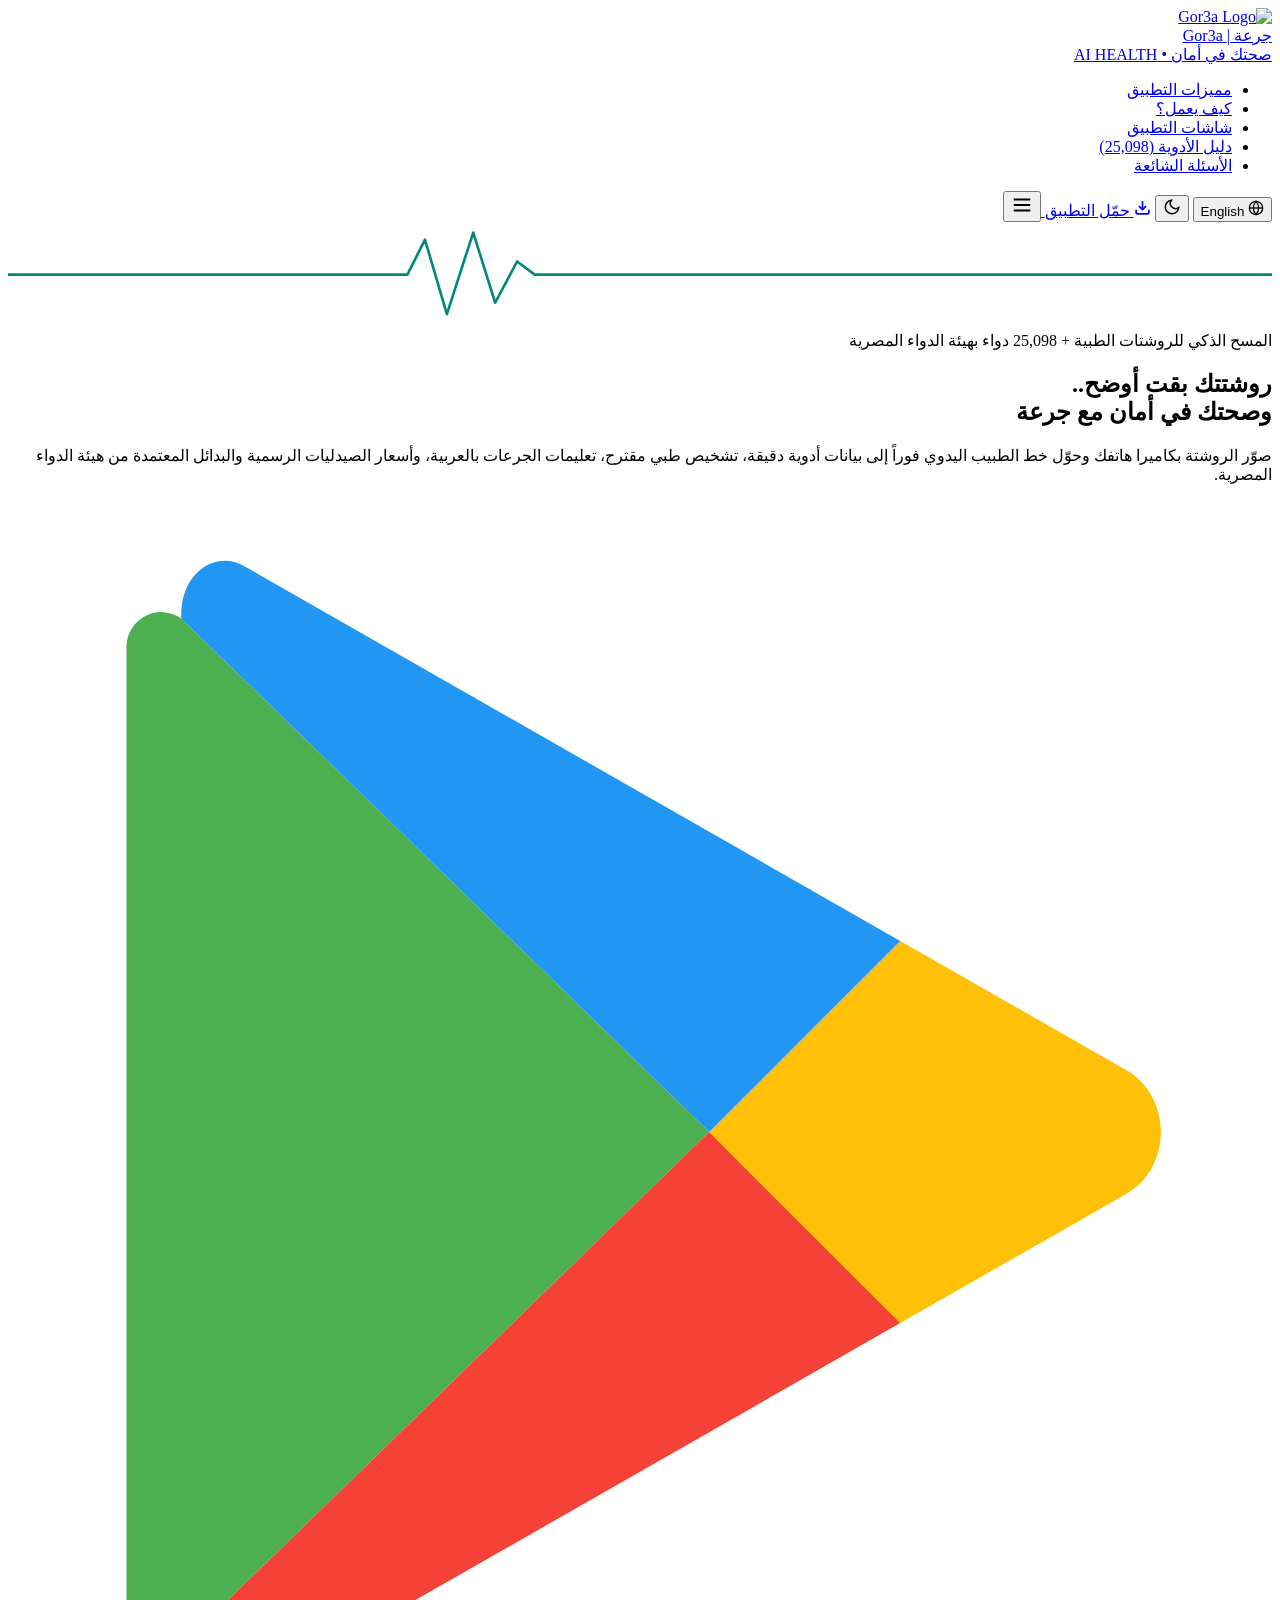
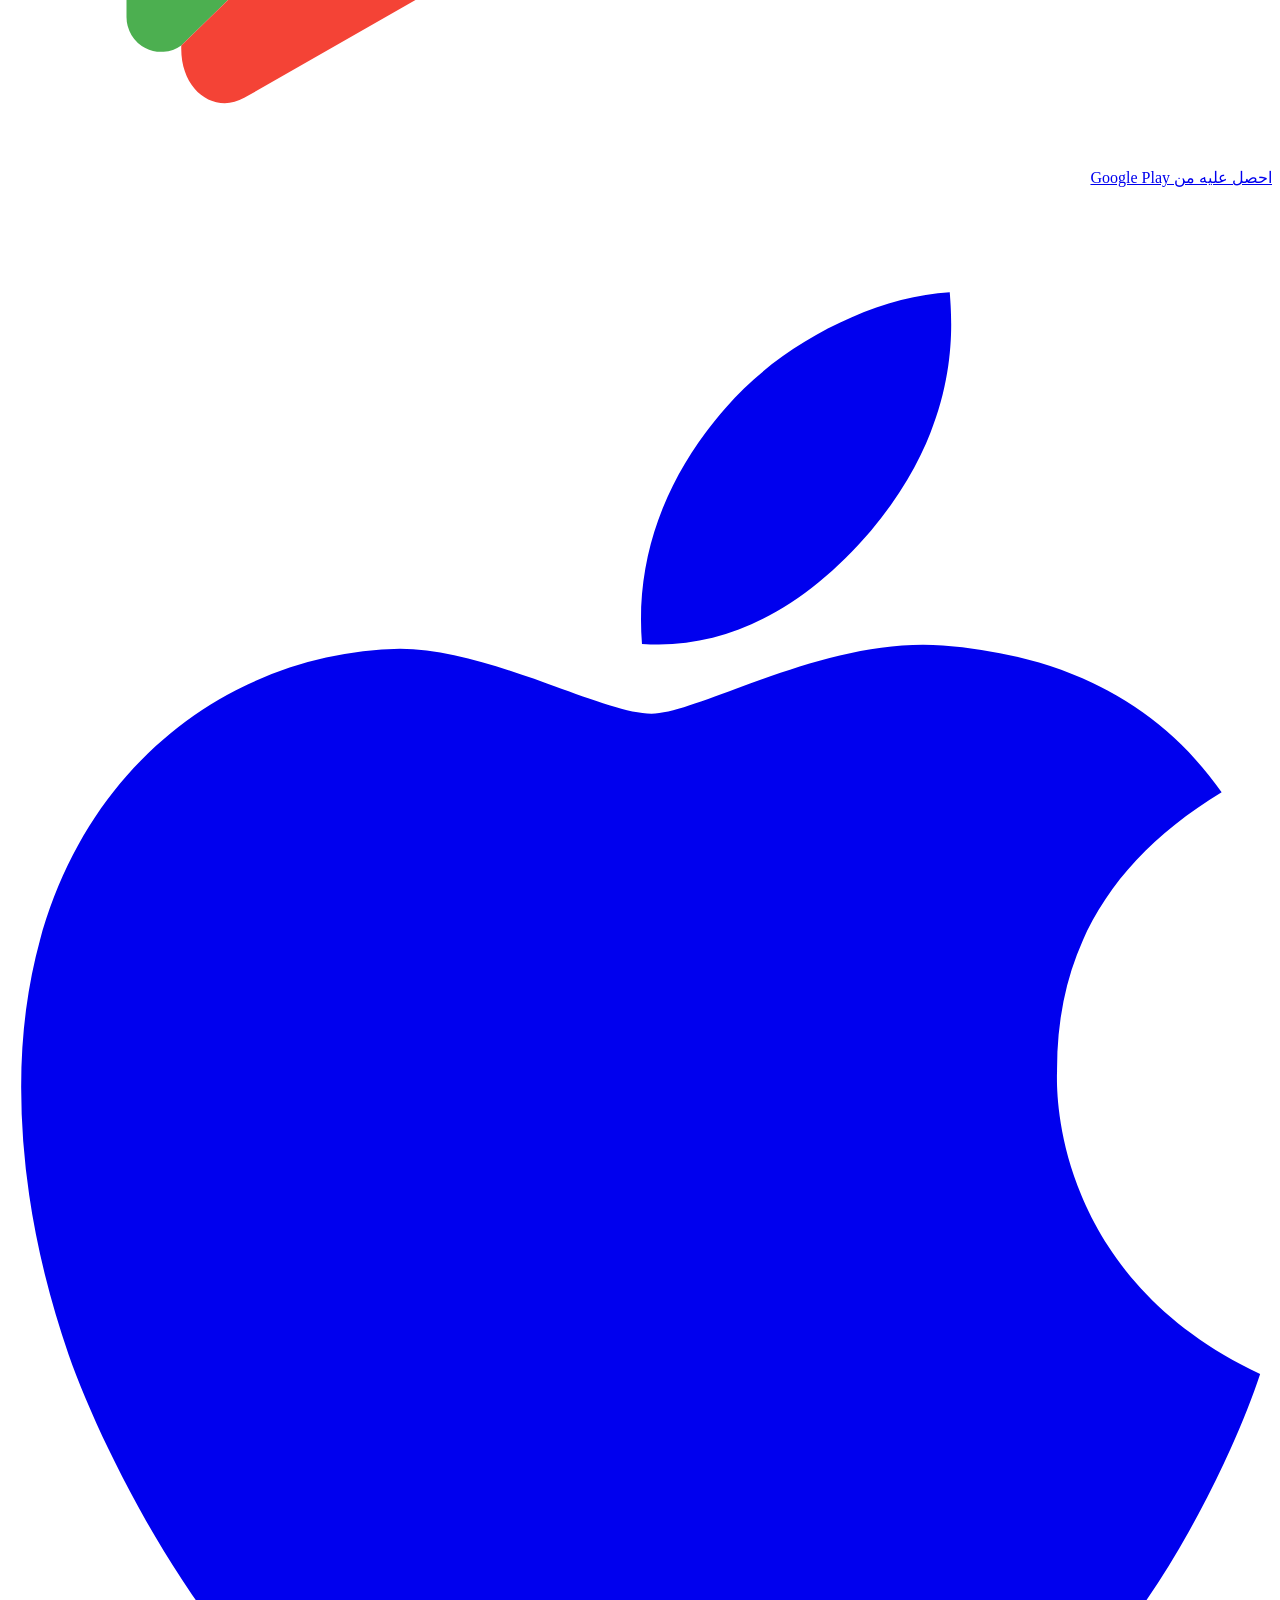
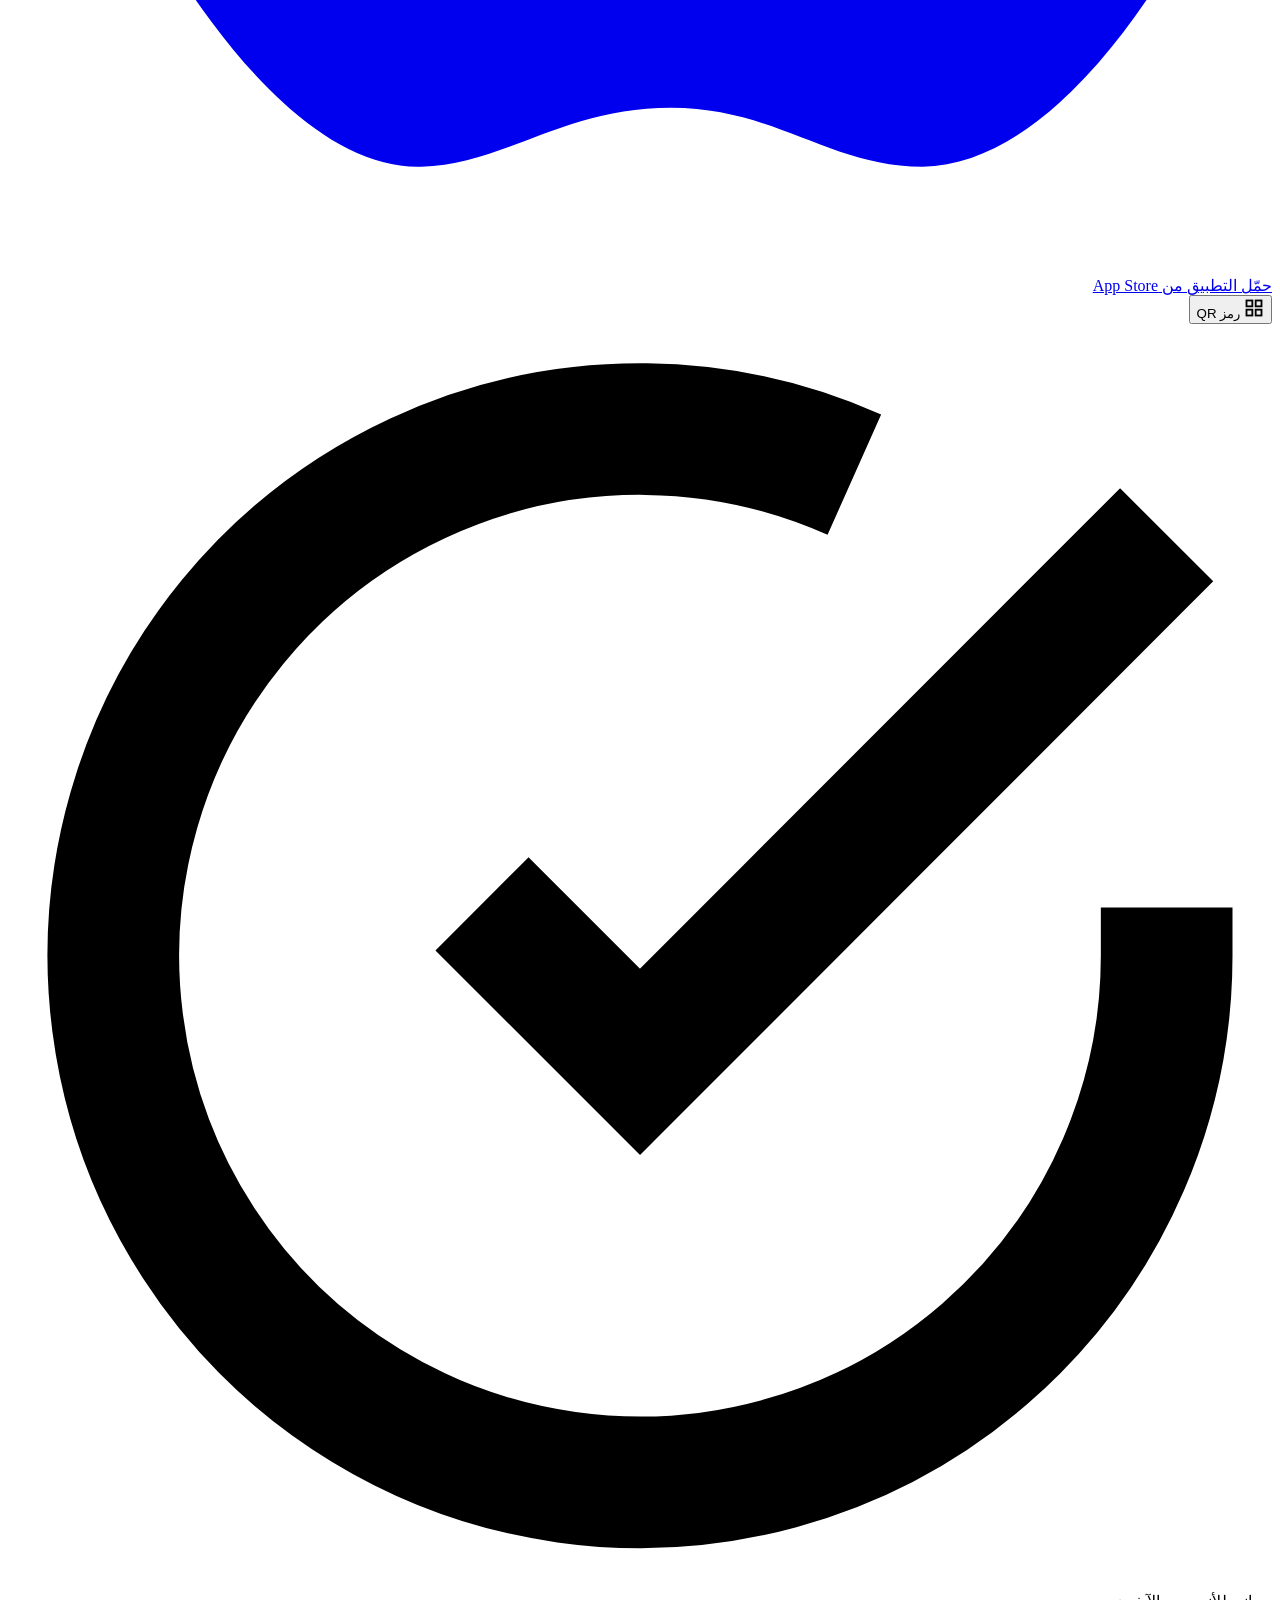
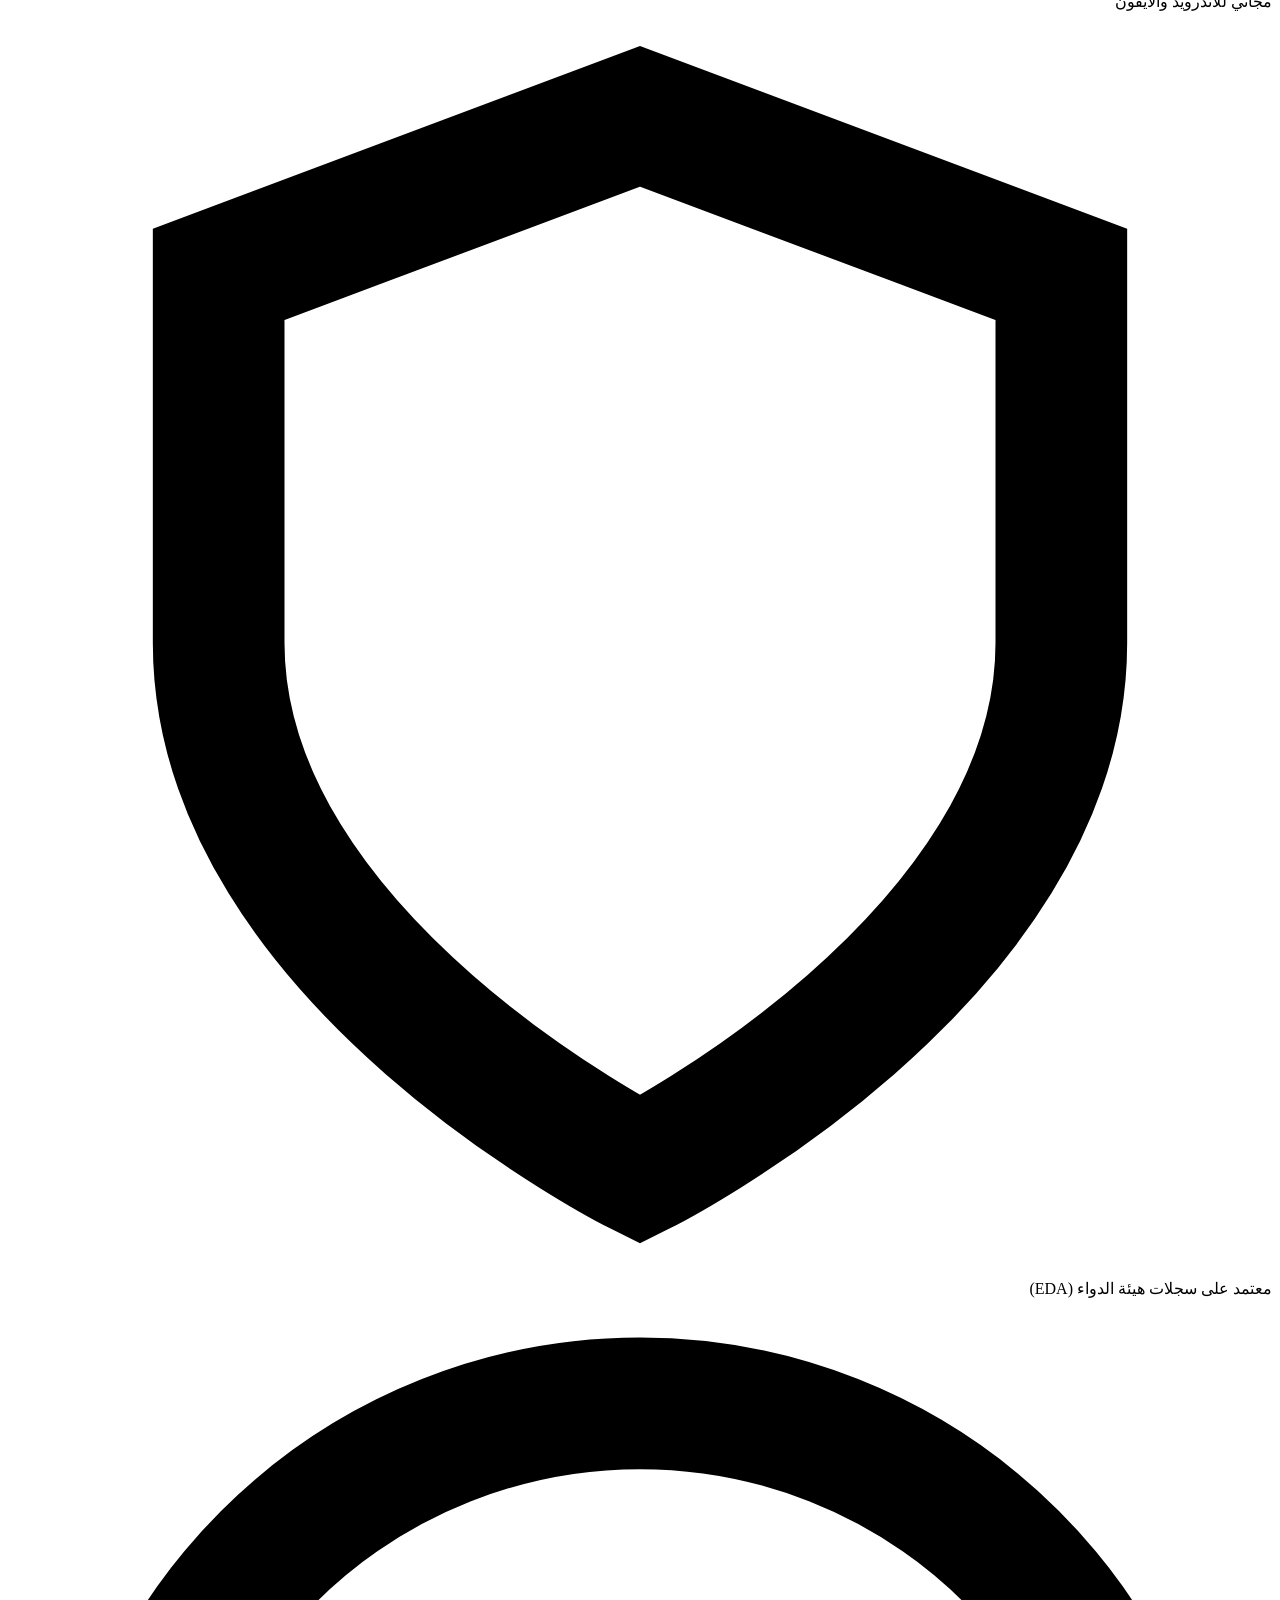
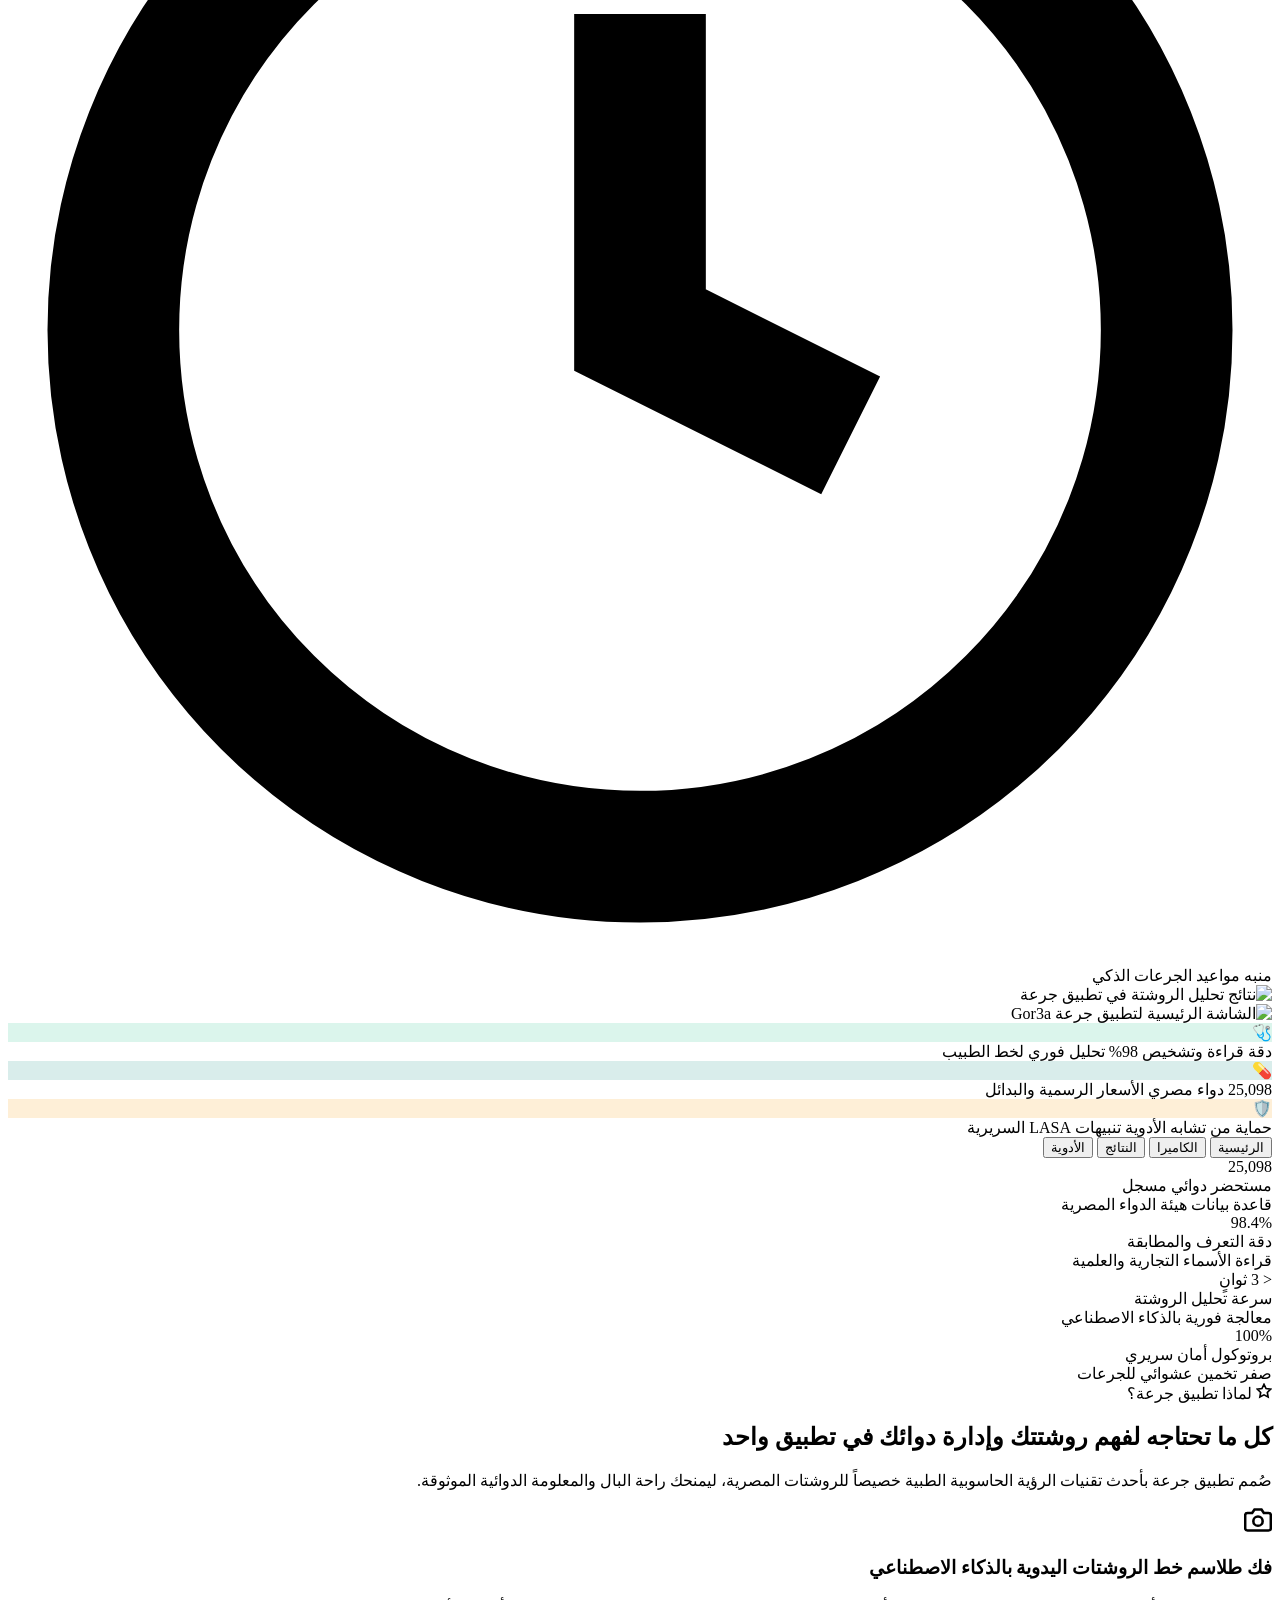
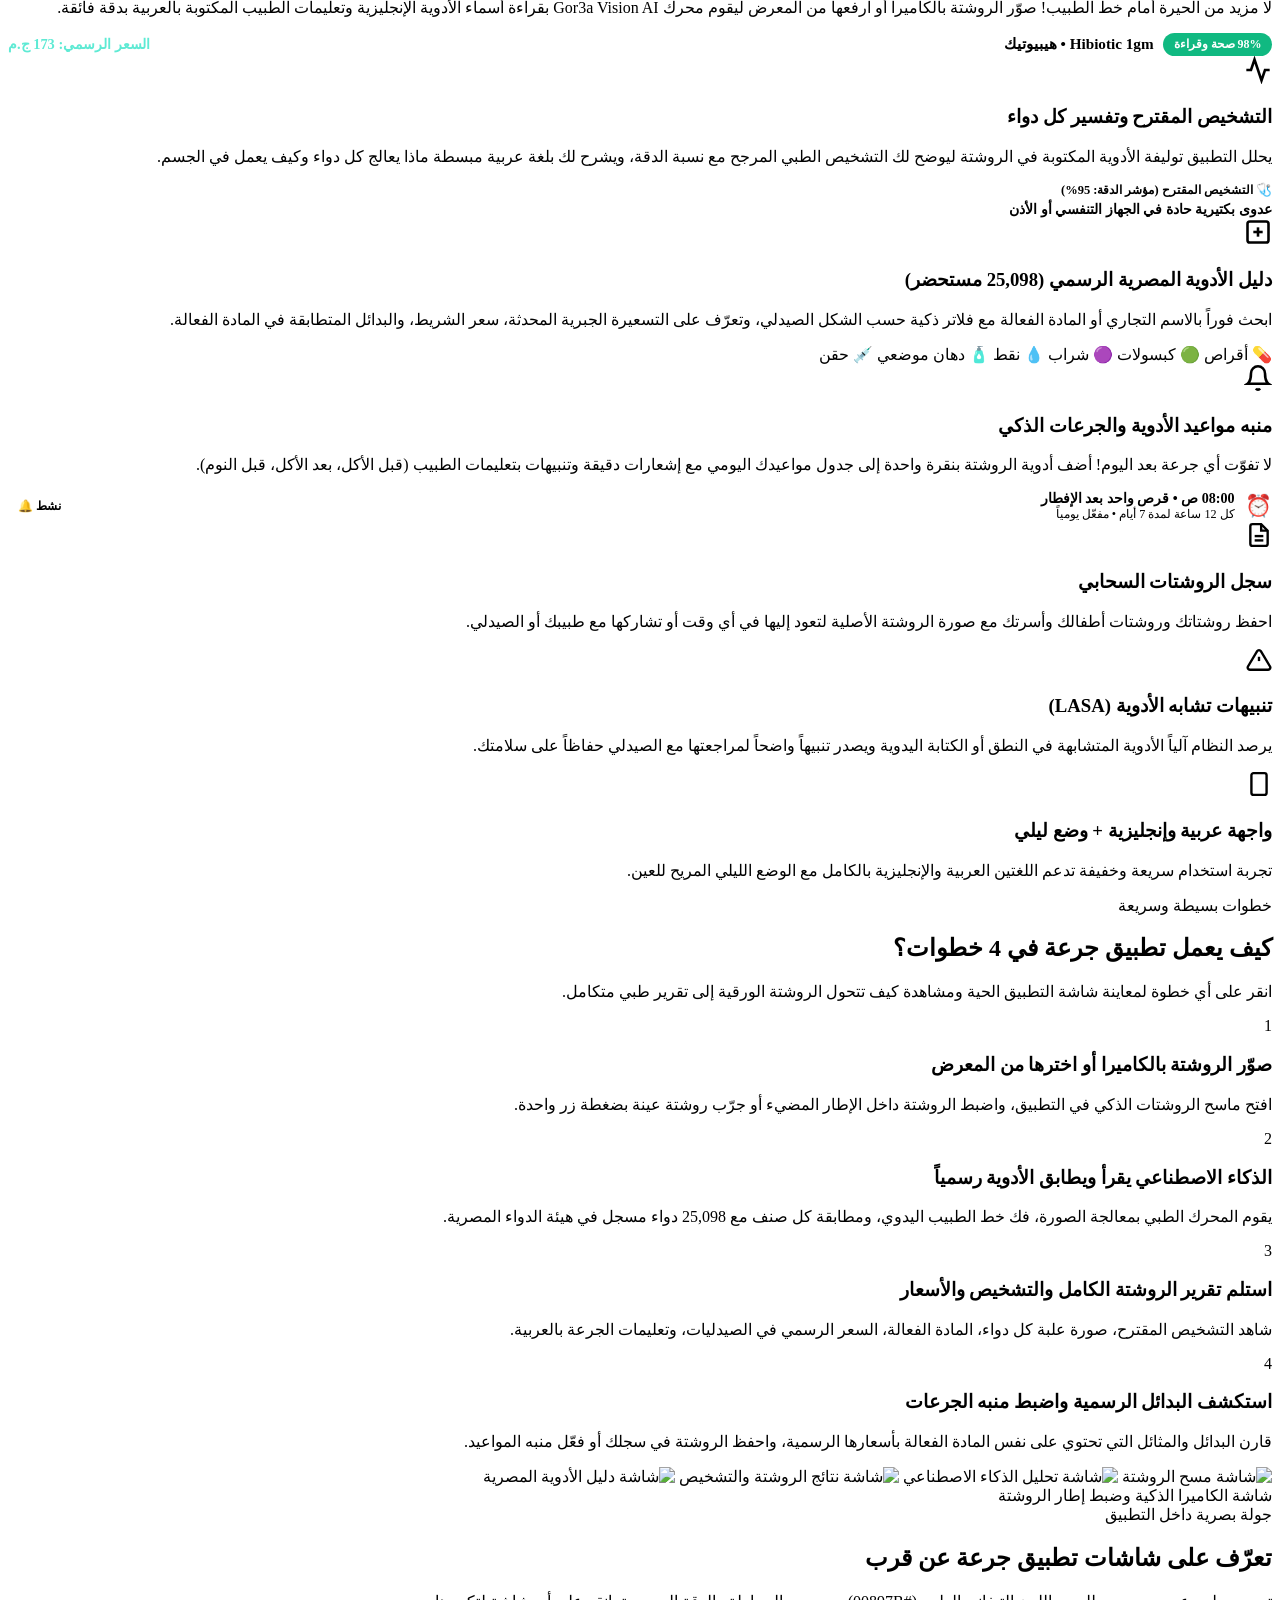
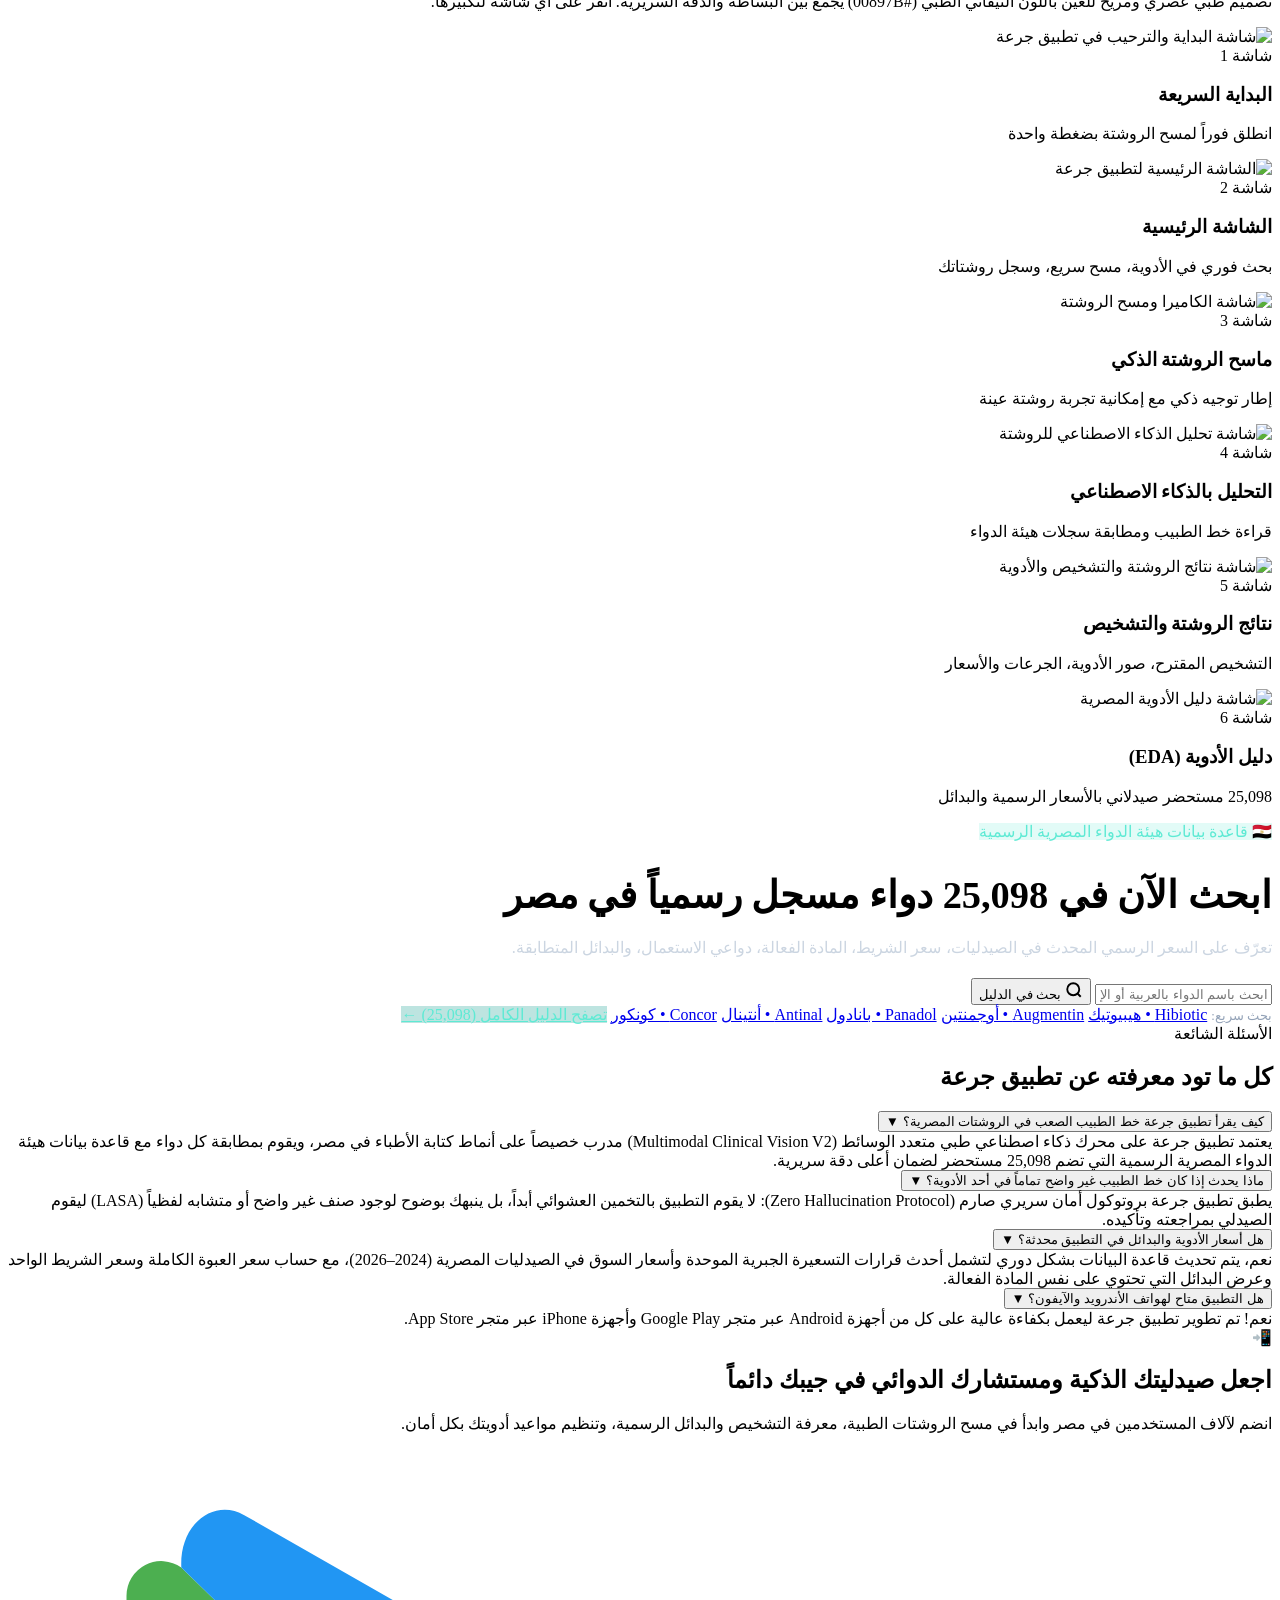
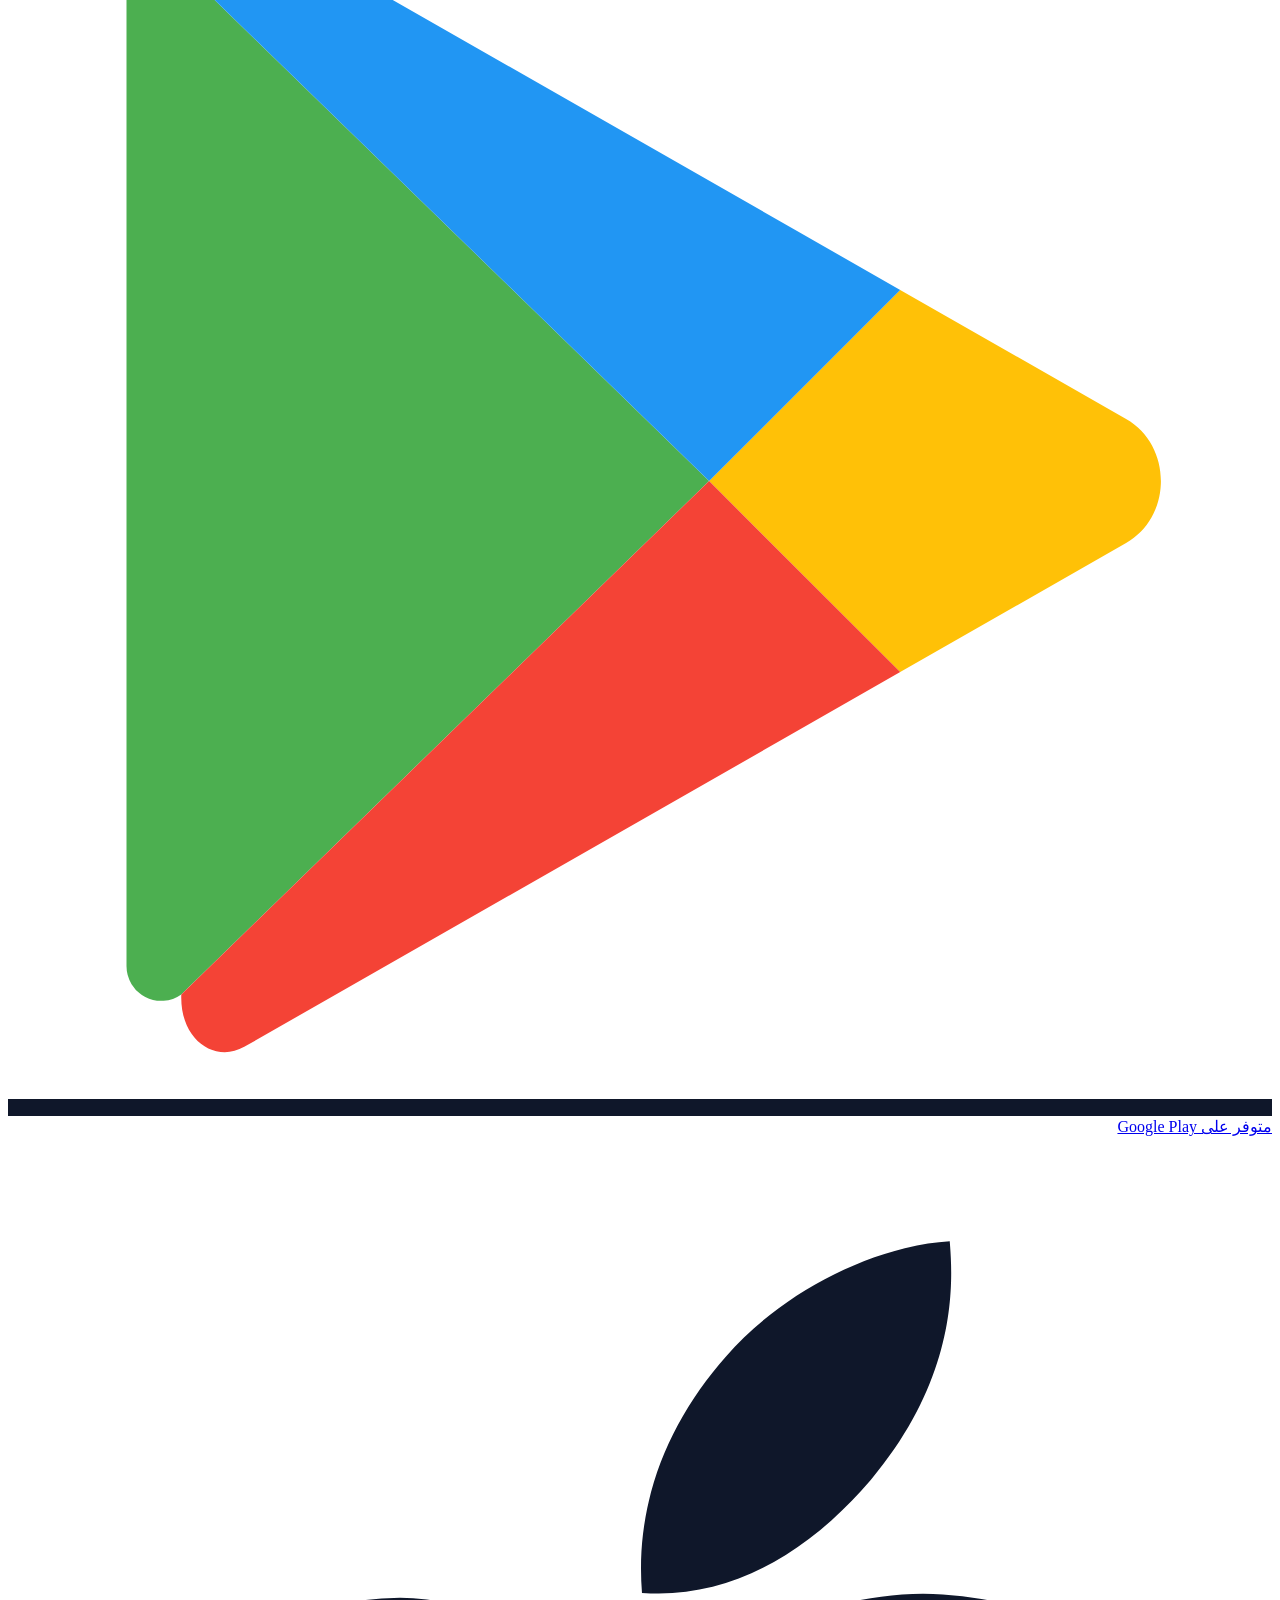
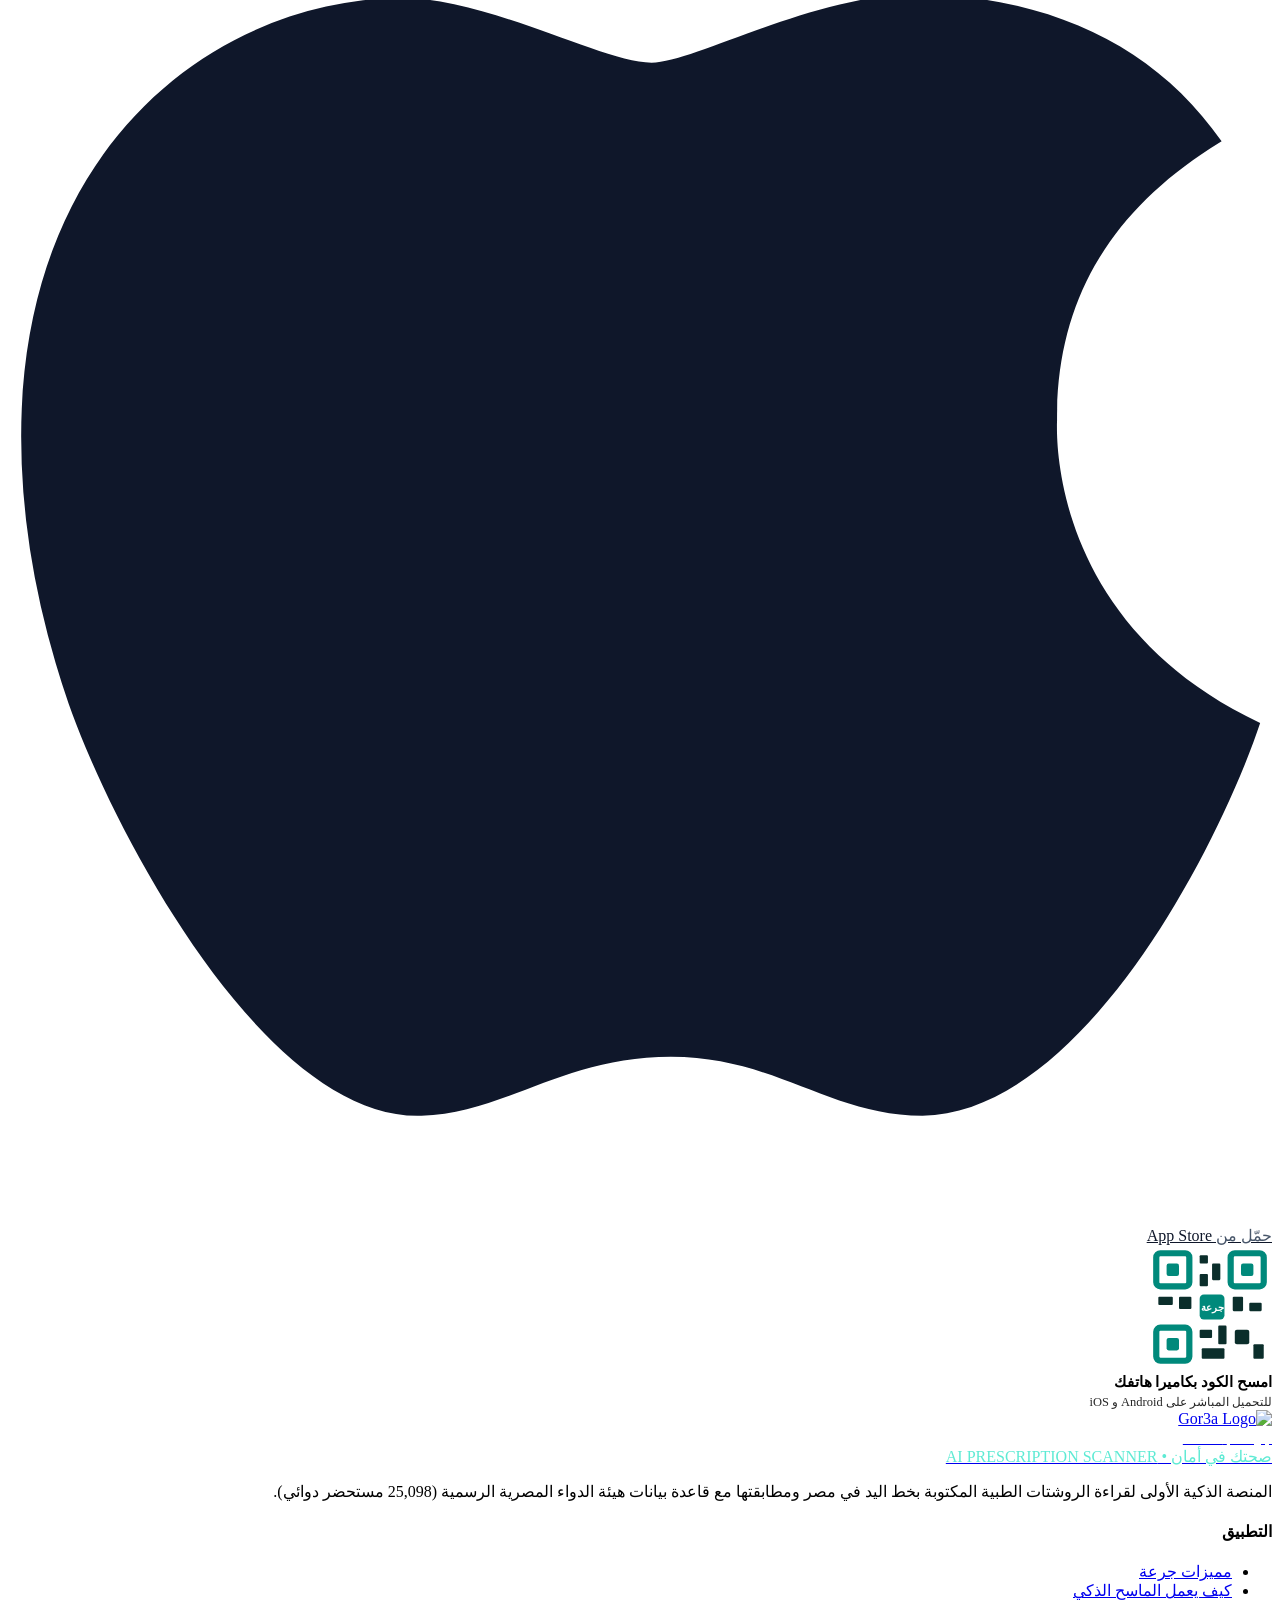
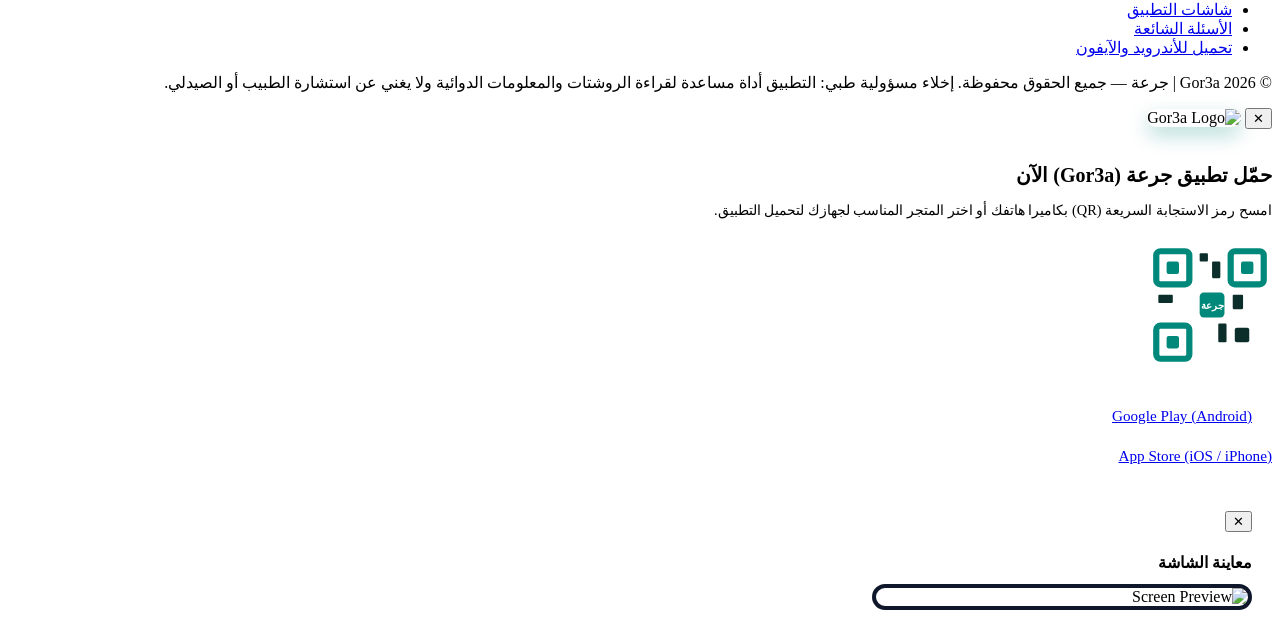
==== commit 3de14234: "fix(web): prevent navbar link wrapping and remove admin/clinical columns from footer" ====
--- a/web/index.html
+++ b/web/index.html
@@ -10,7 +10,7 @@
   <link rel="preconnect" href="https://fonts.googleapis.com">
   <link rel="preconnect" href="https://fonts.gstatic.com" crossorigin>
   <link href="https://fonts.googleapis.com/css2?family=Cairo:wght@400;600;700;800;900&family=Inter:wght@400;500;600;700;800&display=swap" rel="stylesheet">
-  <link rel="stylesheet" href="/static/landing.css?v=1.0">
+  <link rel="stylesheet" href="/static/landing.css?v=1.1">
 </head>
 <body class="landing-body" dir="rtl">
 
@@ -856,24 +856,8 @@
             <li><a href="#features" data-ar="مميزات جرعة" data-en="App Features">مميزات جرعة</a></li>
             <li><a href="#how-it-works" data-ar="كيف يعمل الماسح الذكي" data-en="How It Works">كيف يعمل الماسح الذكي</a></li>
             <li><a href="#screens" data-ar="شاشات التطبيق" data-en="App Screenshots">شاشات التطبيق</a></li>
+            <li><a href="#faq" data-ar="الأسئلة الشائعة" data-en="FAQ">الأسئلة الشائعة</a></li>
             <li><a href="#download" data-ar="تحميل للأندرويد والآيفون" data-en="Download for Android & iOS">تحميل للأندرويد والآيفون</a></li>
-          </ul>
-        </div>
-
-        <div>
-          <h4 class="footer-col-title" data-ar="الخدمات الدوائية" data-en="Clinical Tools">الخدمات الدوائية</h4>
-          <ul class="footer-links">
-            <li><a href="/drugs" data-ar="💊 دليل الأدوية المصرية (25,098)" data-en="💊 EDA Drug Database (25,098)">💊 دليل الأدوية المصرية (25,098)</a></li>
-            <li><a href="/drugs?q=Augmentin" data-ar="البحث عن البدائل والأسعار" data-en="Generic Alternatives Search">البحث عن البدائل والأسعار</a></li>
-            <li><a href="#faq" data-ar="بروتوكول الأمان السريري" data-en="Clinical Safety Protocol">بروتوكول الأمان السريري</a></li>
-          </ul>
-        </div>
-
-        <div>
-          <h4 class="footer-col-title" data-ar="الإدارة والنظام" data-en="Administration">الإدارة والنظام</h4>
-          <ul class="footer-links">
-            <li><a href="/admin" data-ar="🔒 لوحة تحكم الإدارة (Admin Portal)" data-en="🔒 Admin Portal Dashboard">🔒 لوحة تحكم الإدارة (Admin Portal)</a></li>
-            <li><a href="/admin#scanner" data-ar="📷 فحص الروشتة (داخل لوحة الإدارة)" data-en="📷 Web Prescription Scanner (Admin)">📷 فحص الروشتة (داخل لوحة الإدارة)</a></li>
           </ul>
         </div>
       </div>
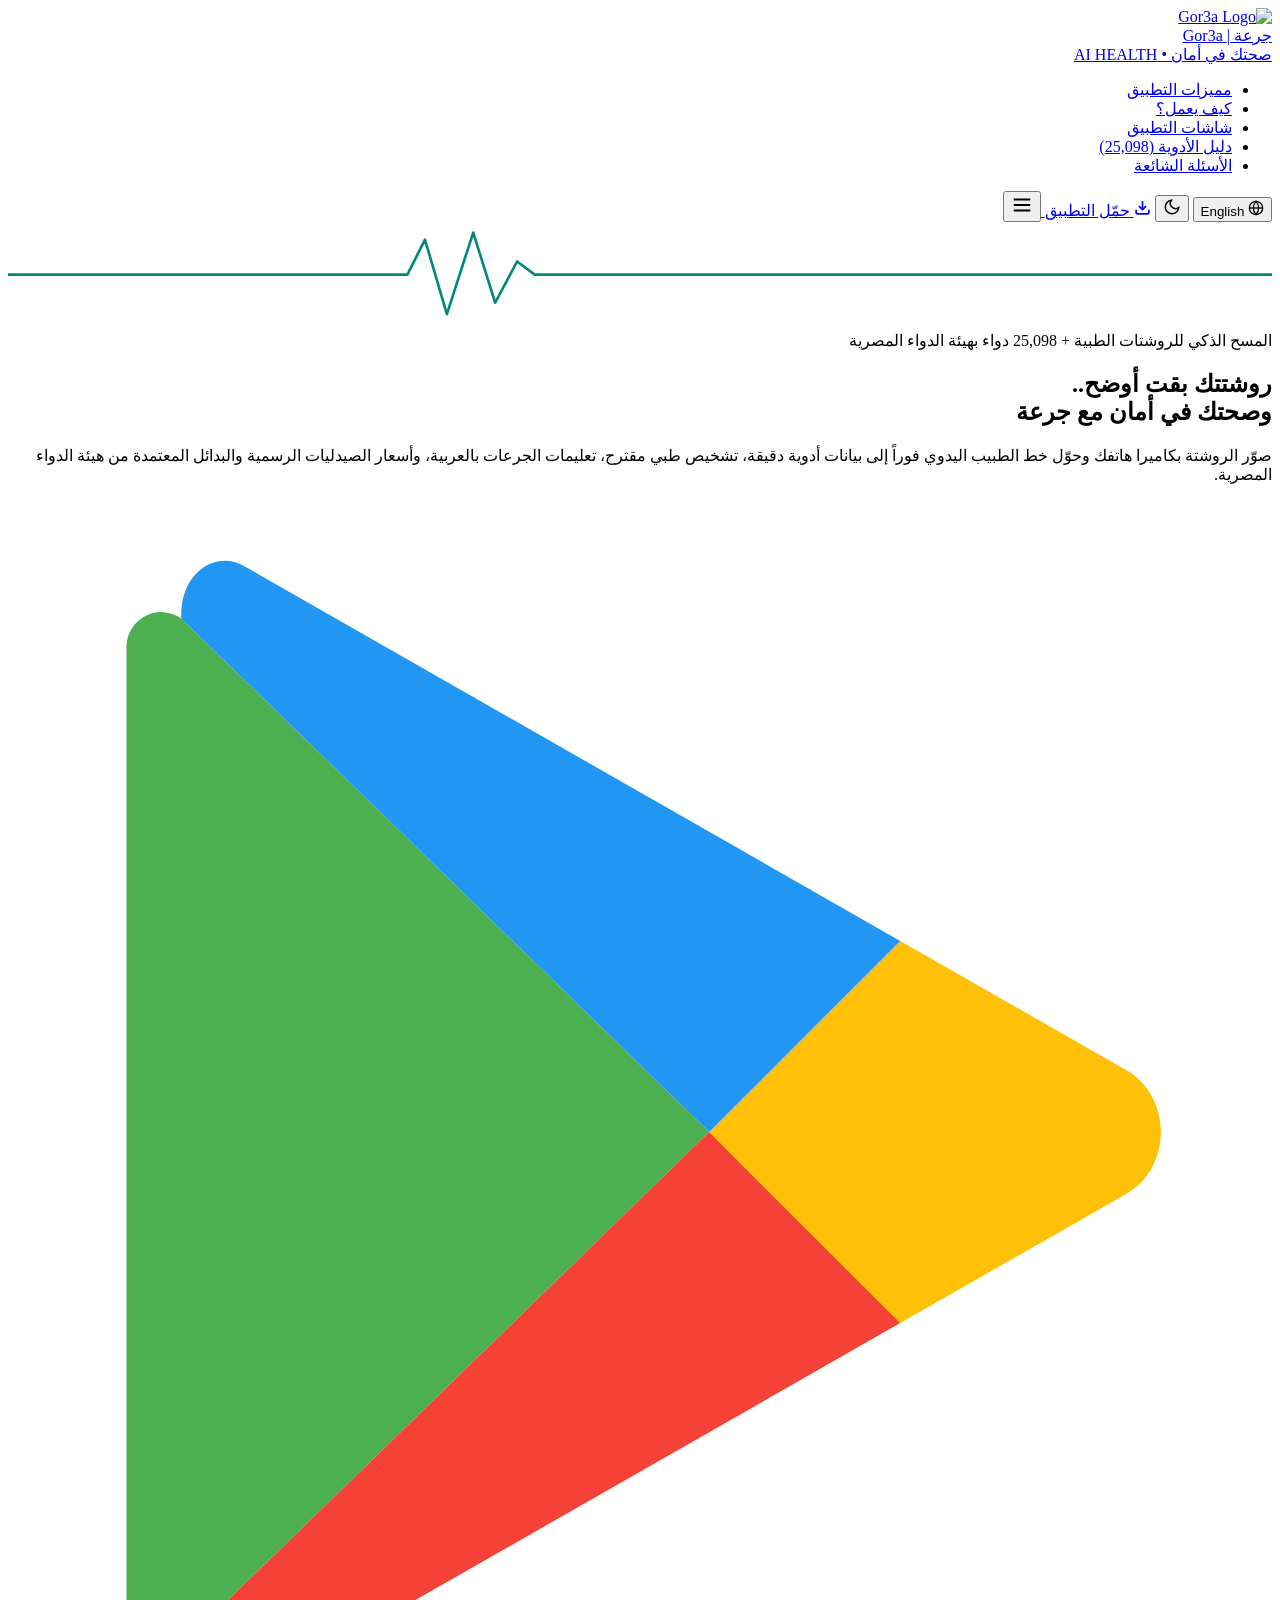
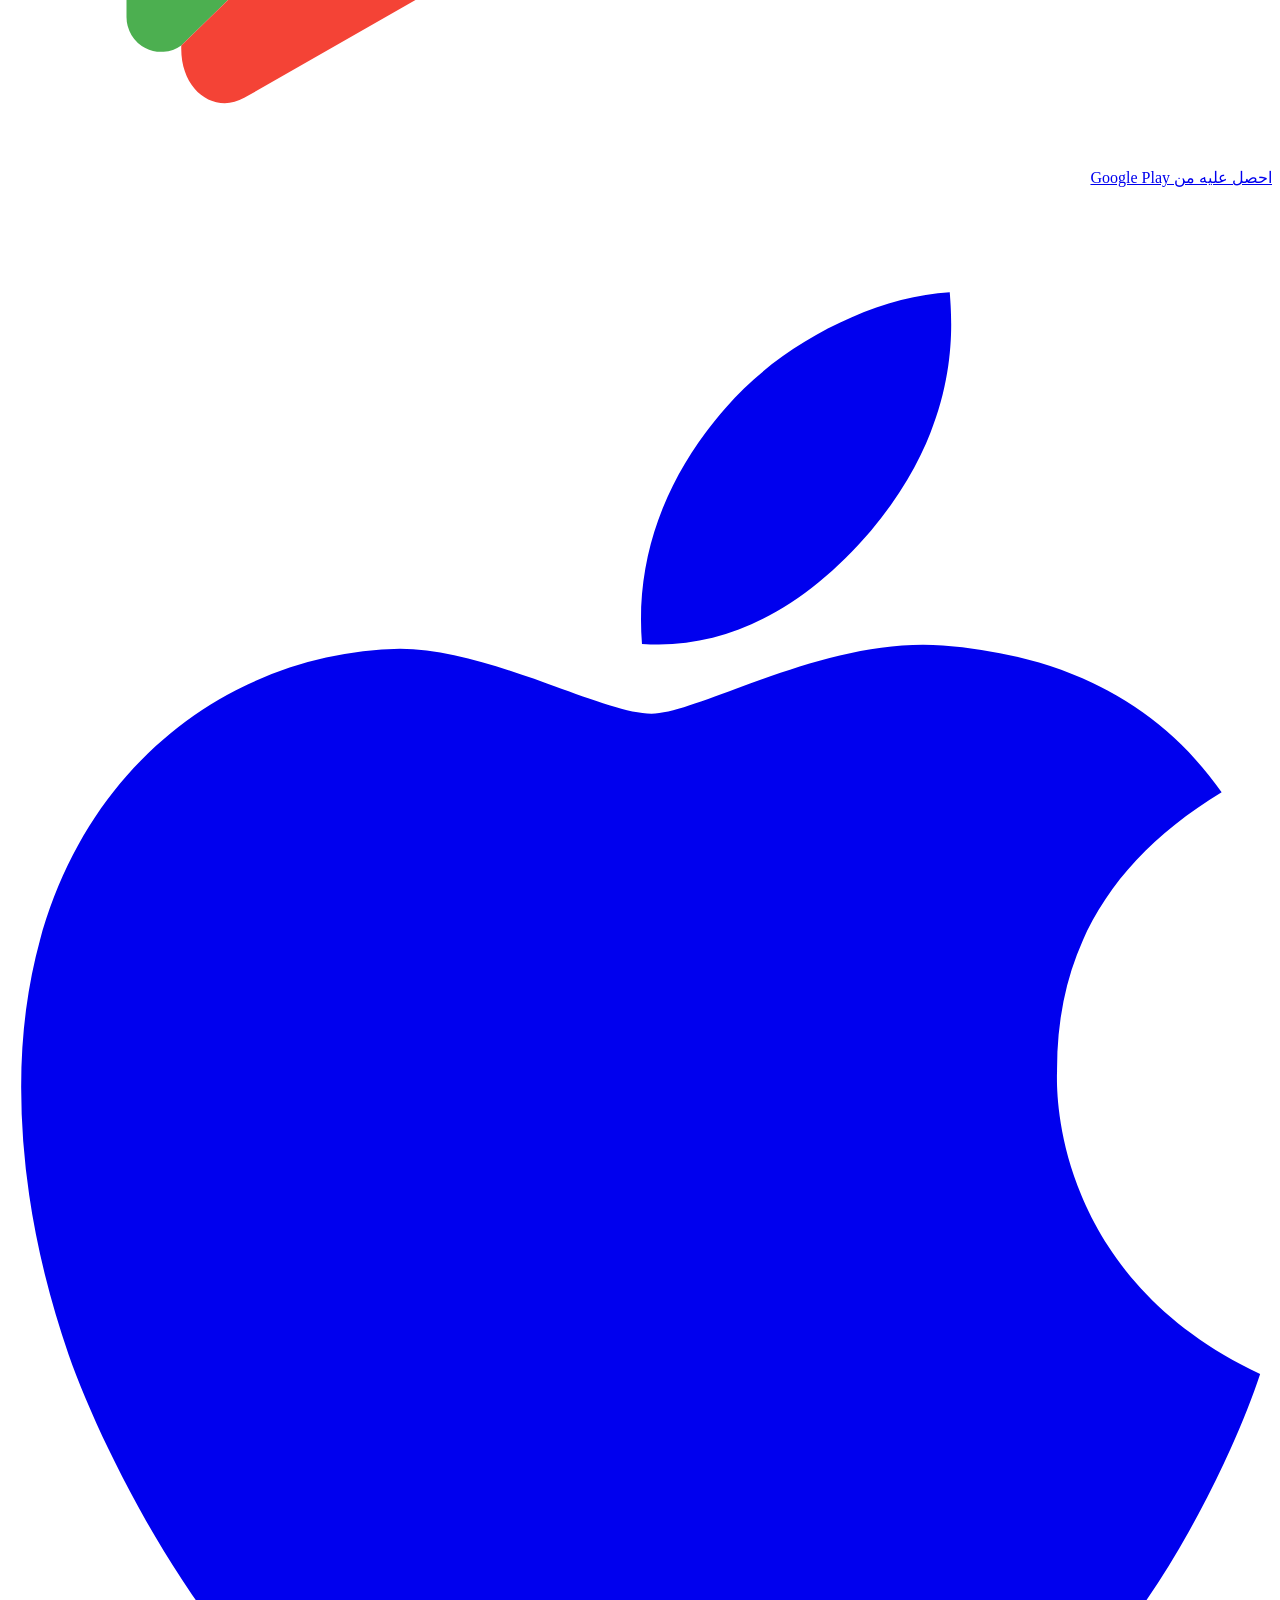
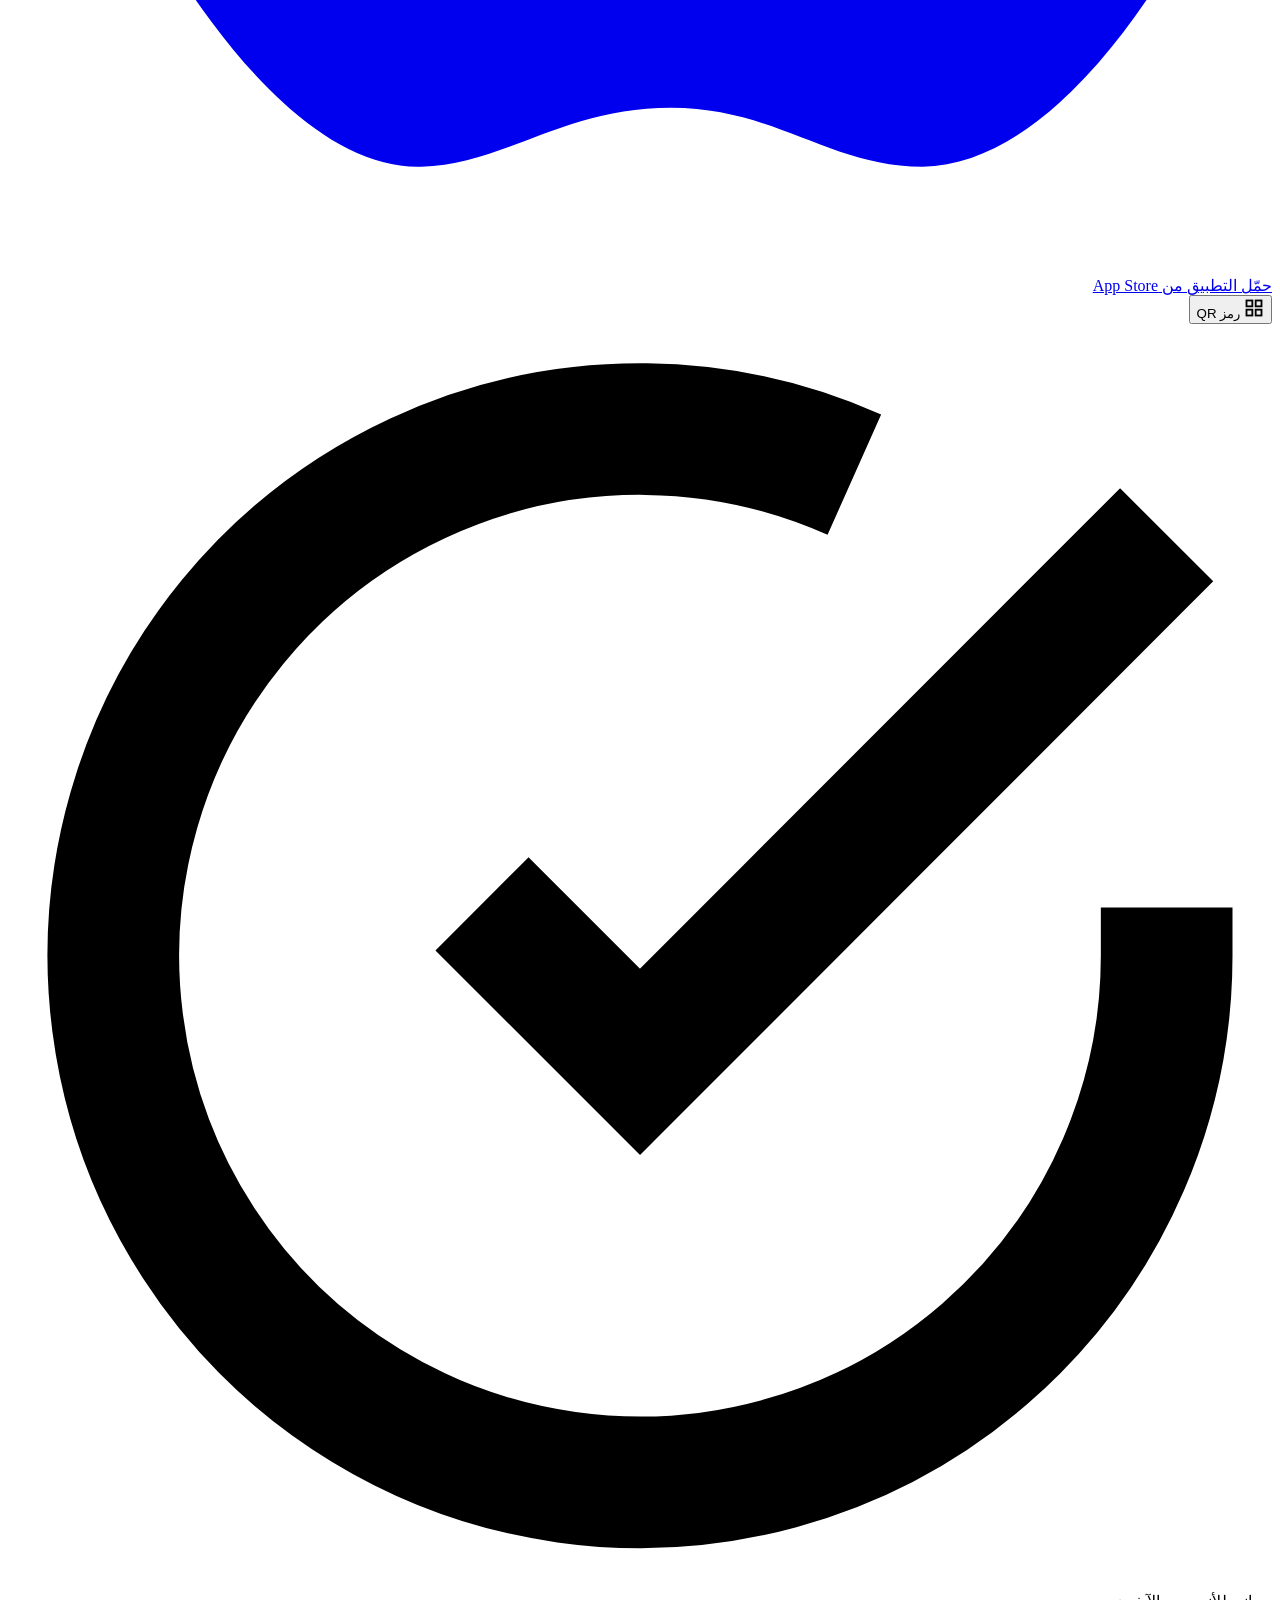
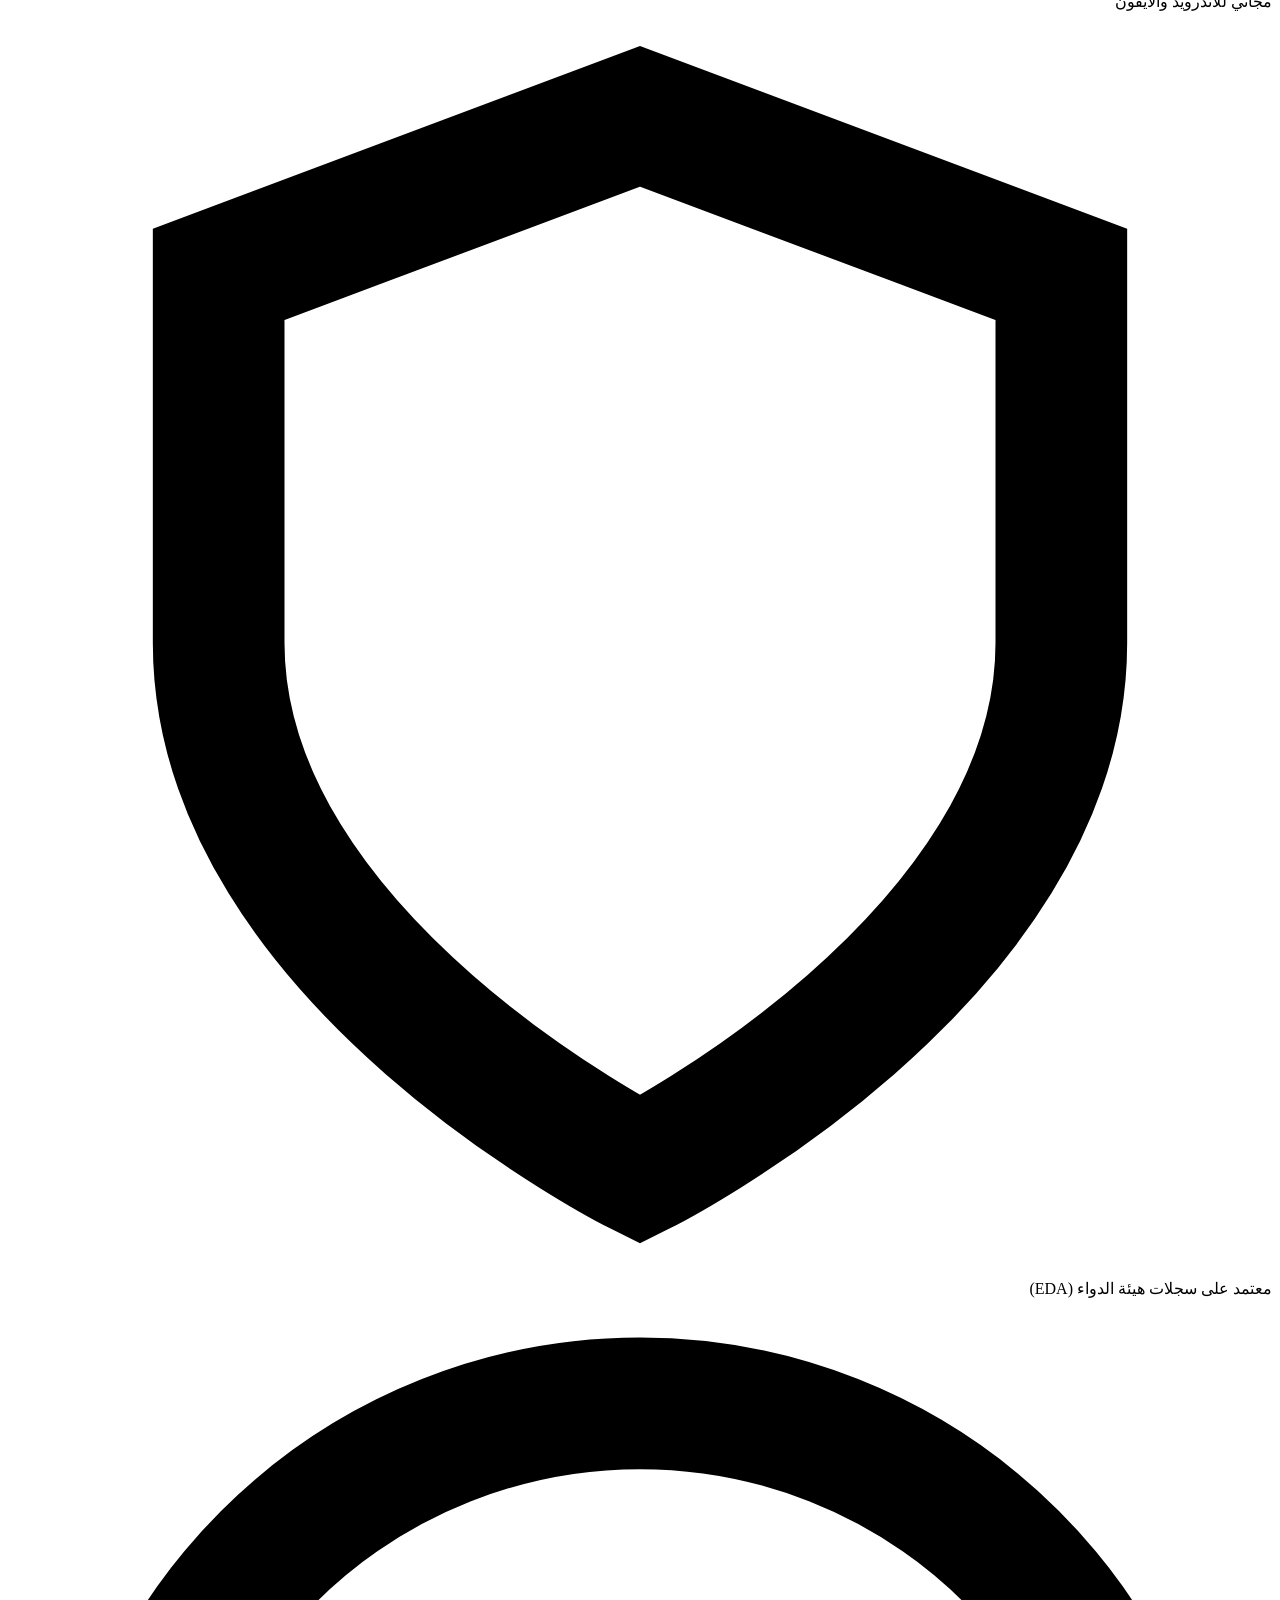
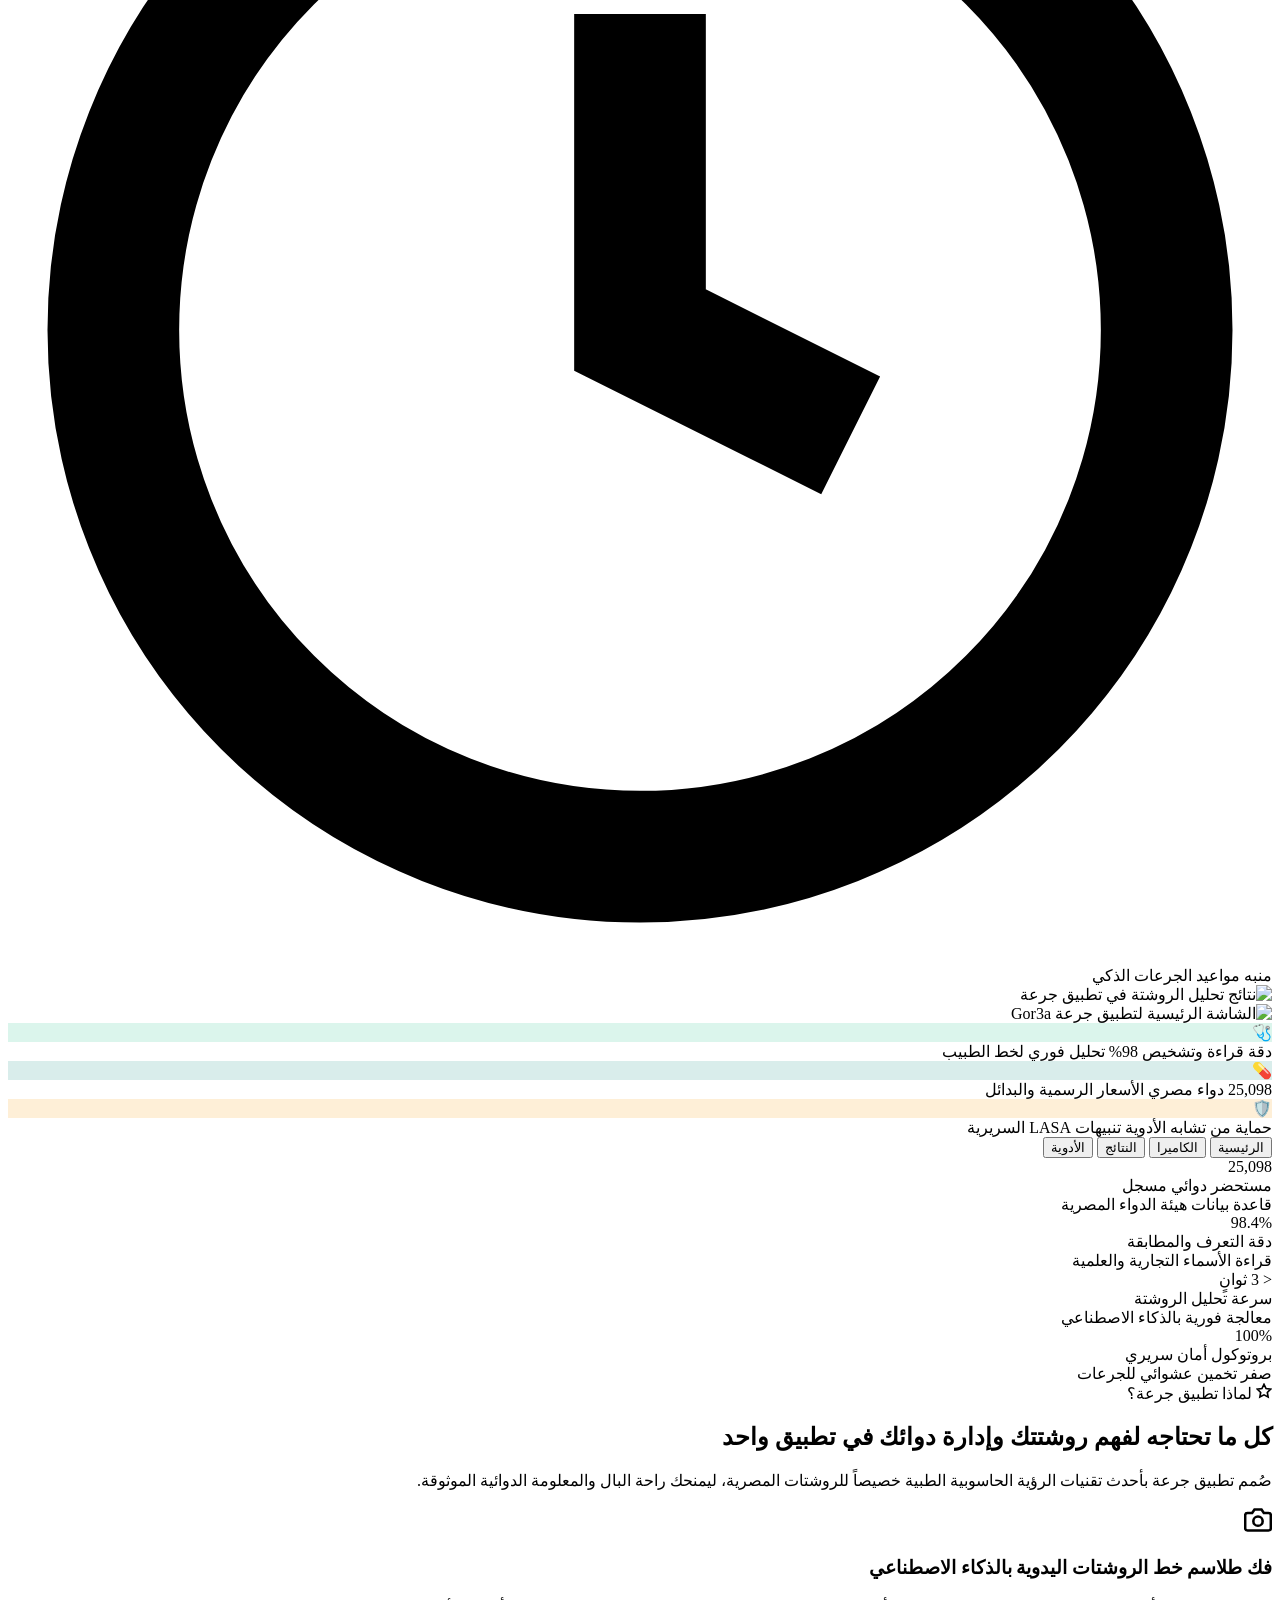
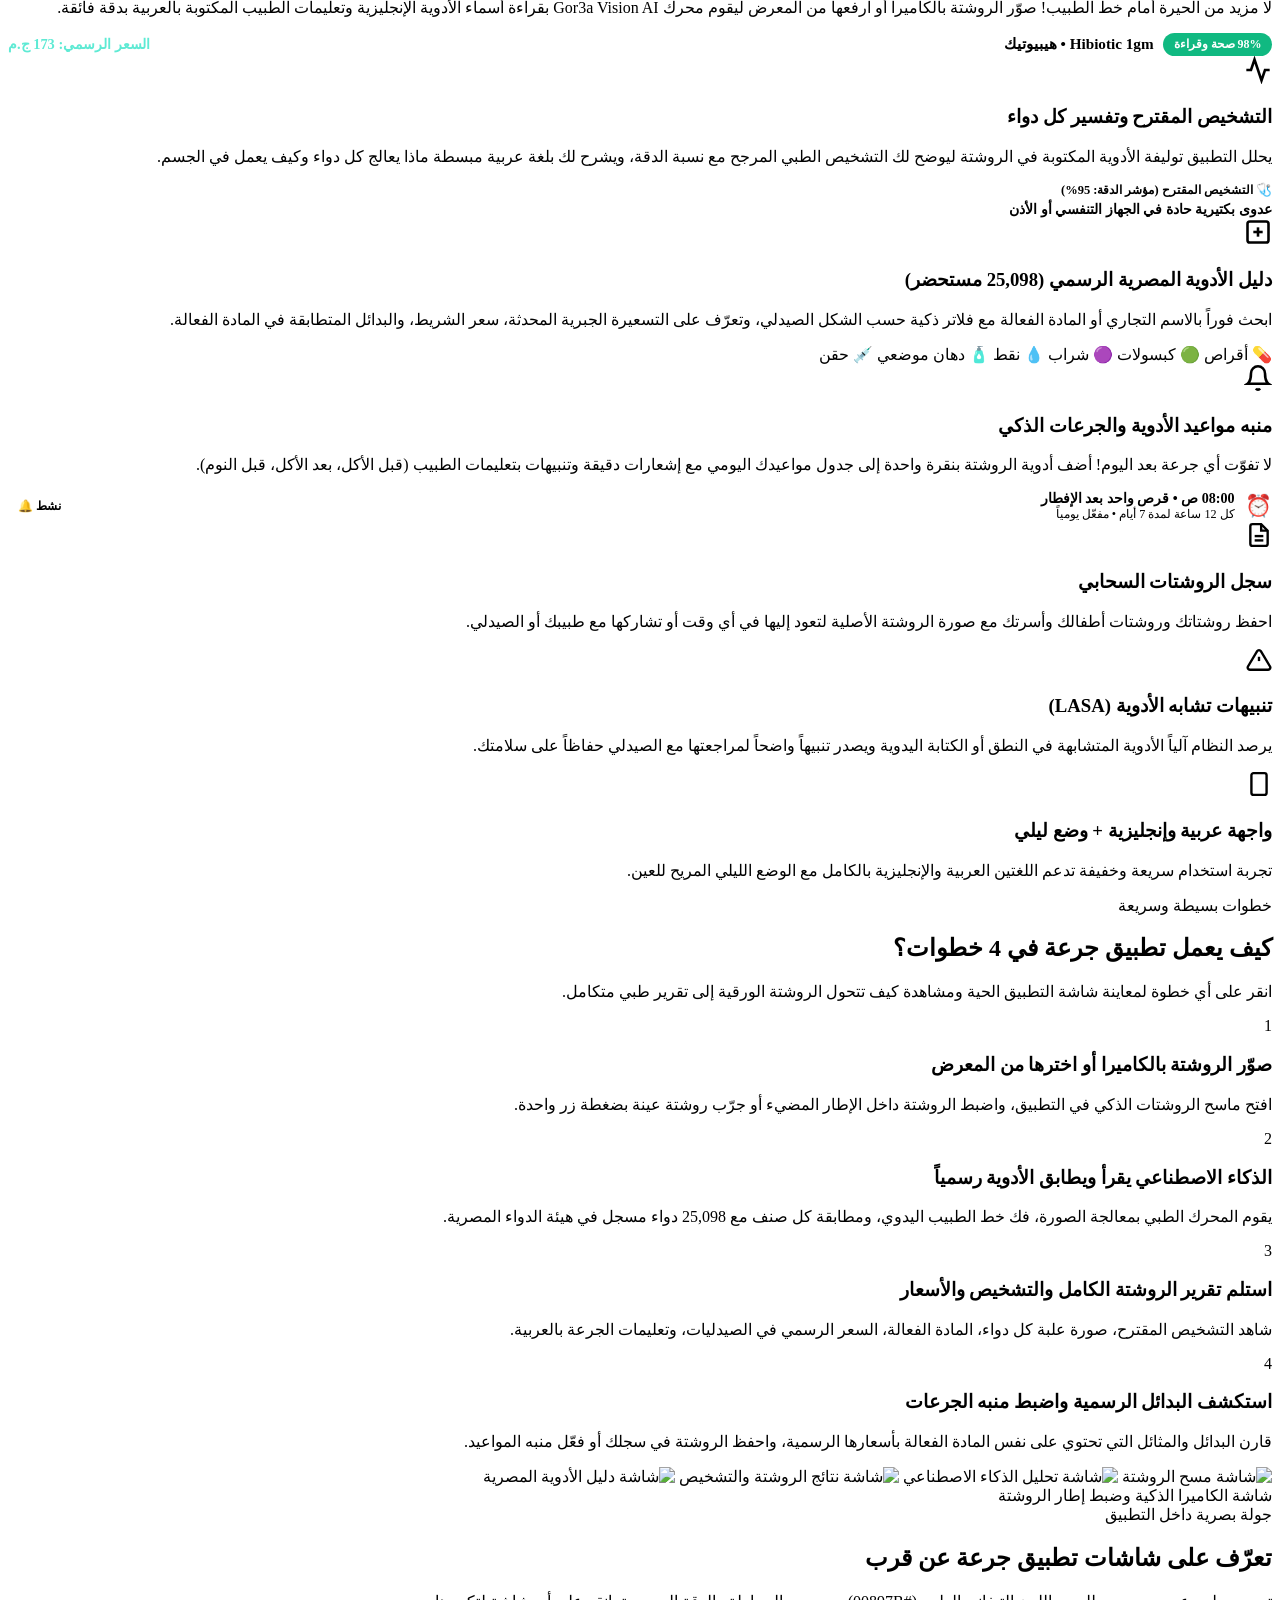
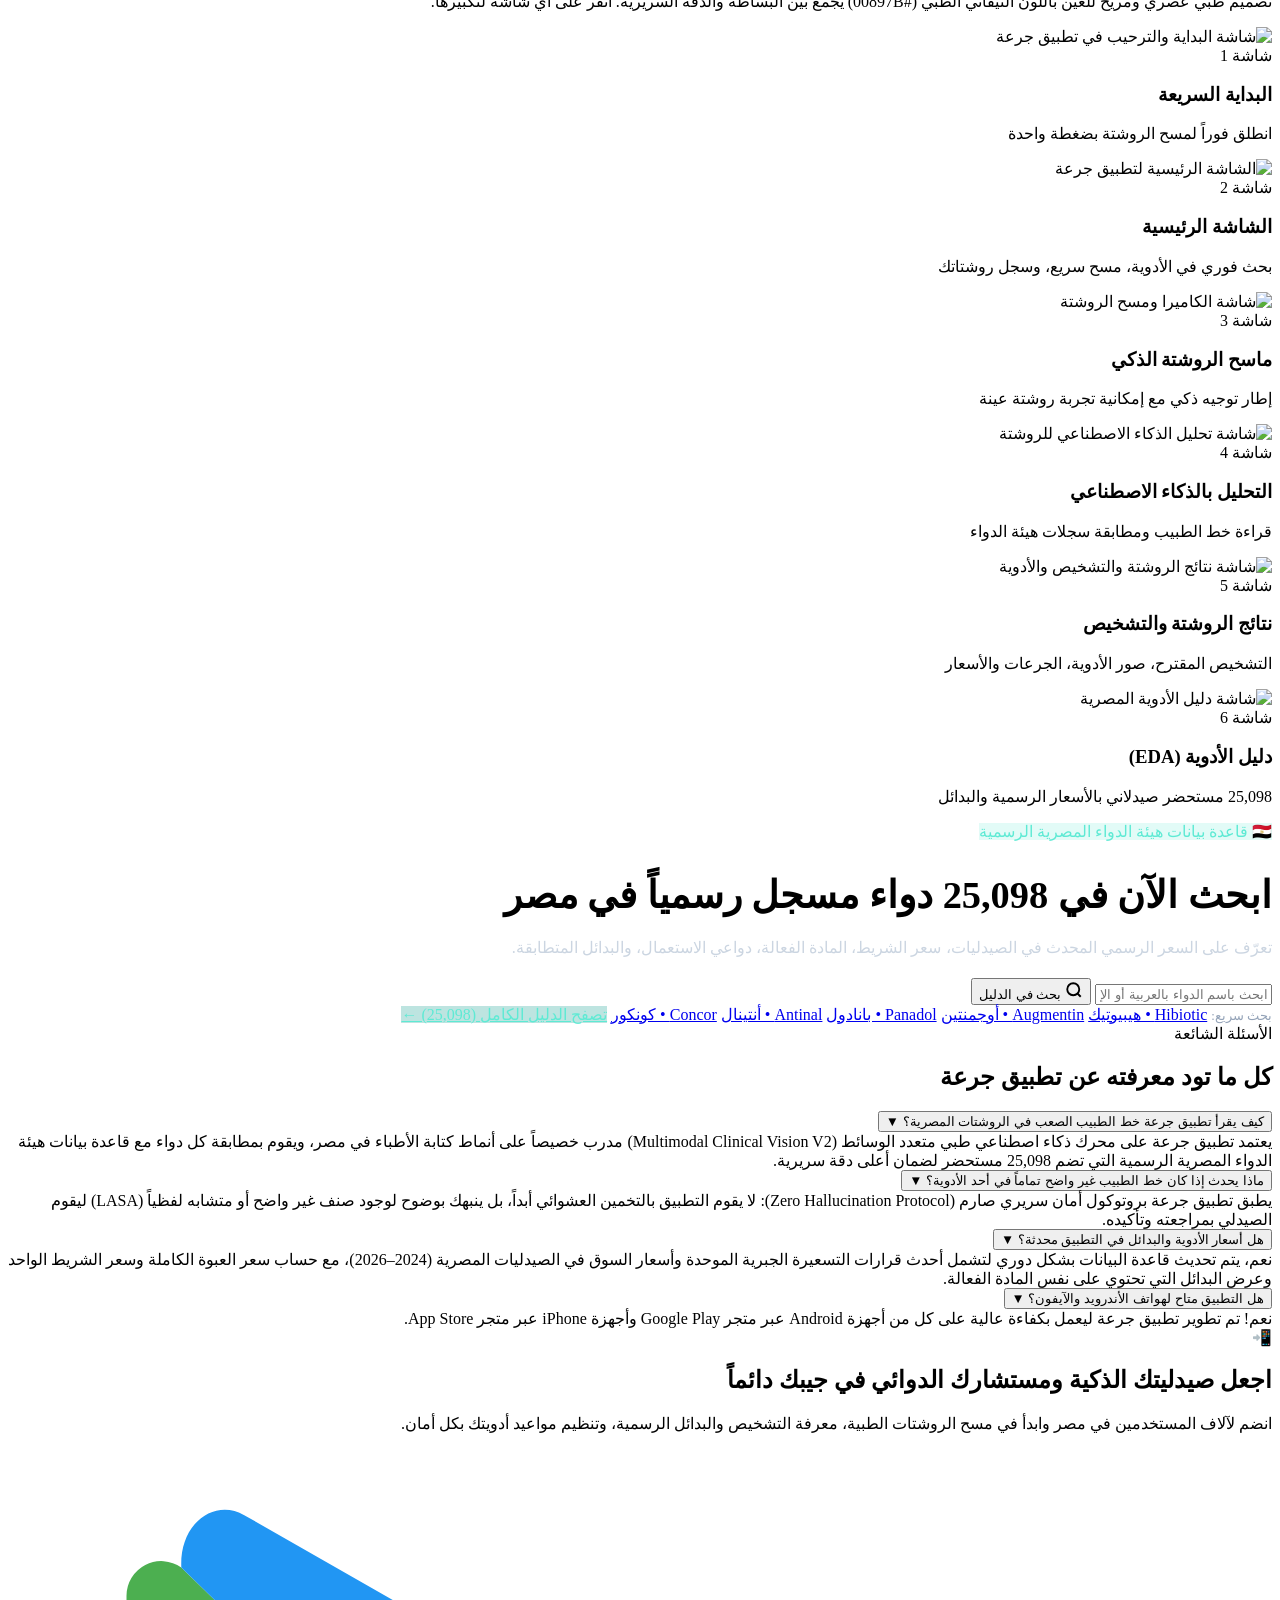
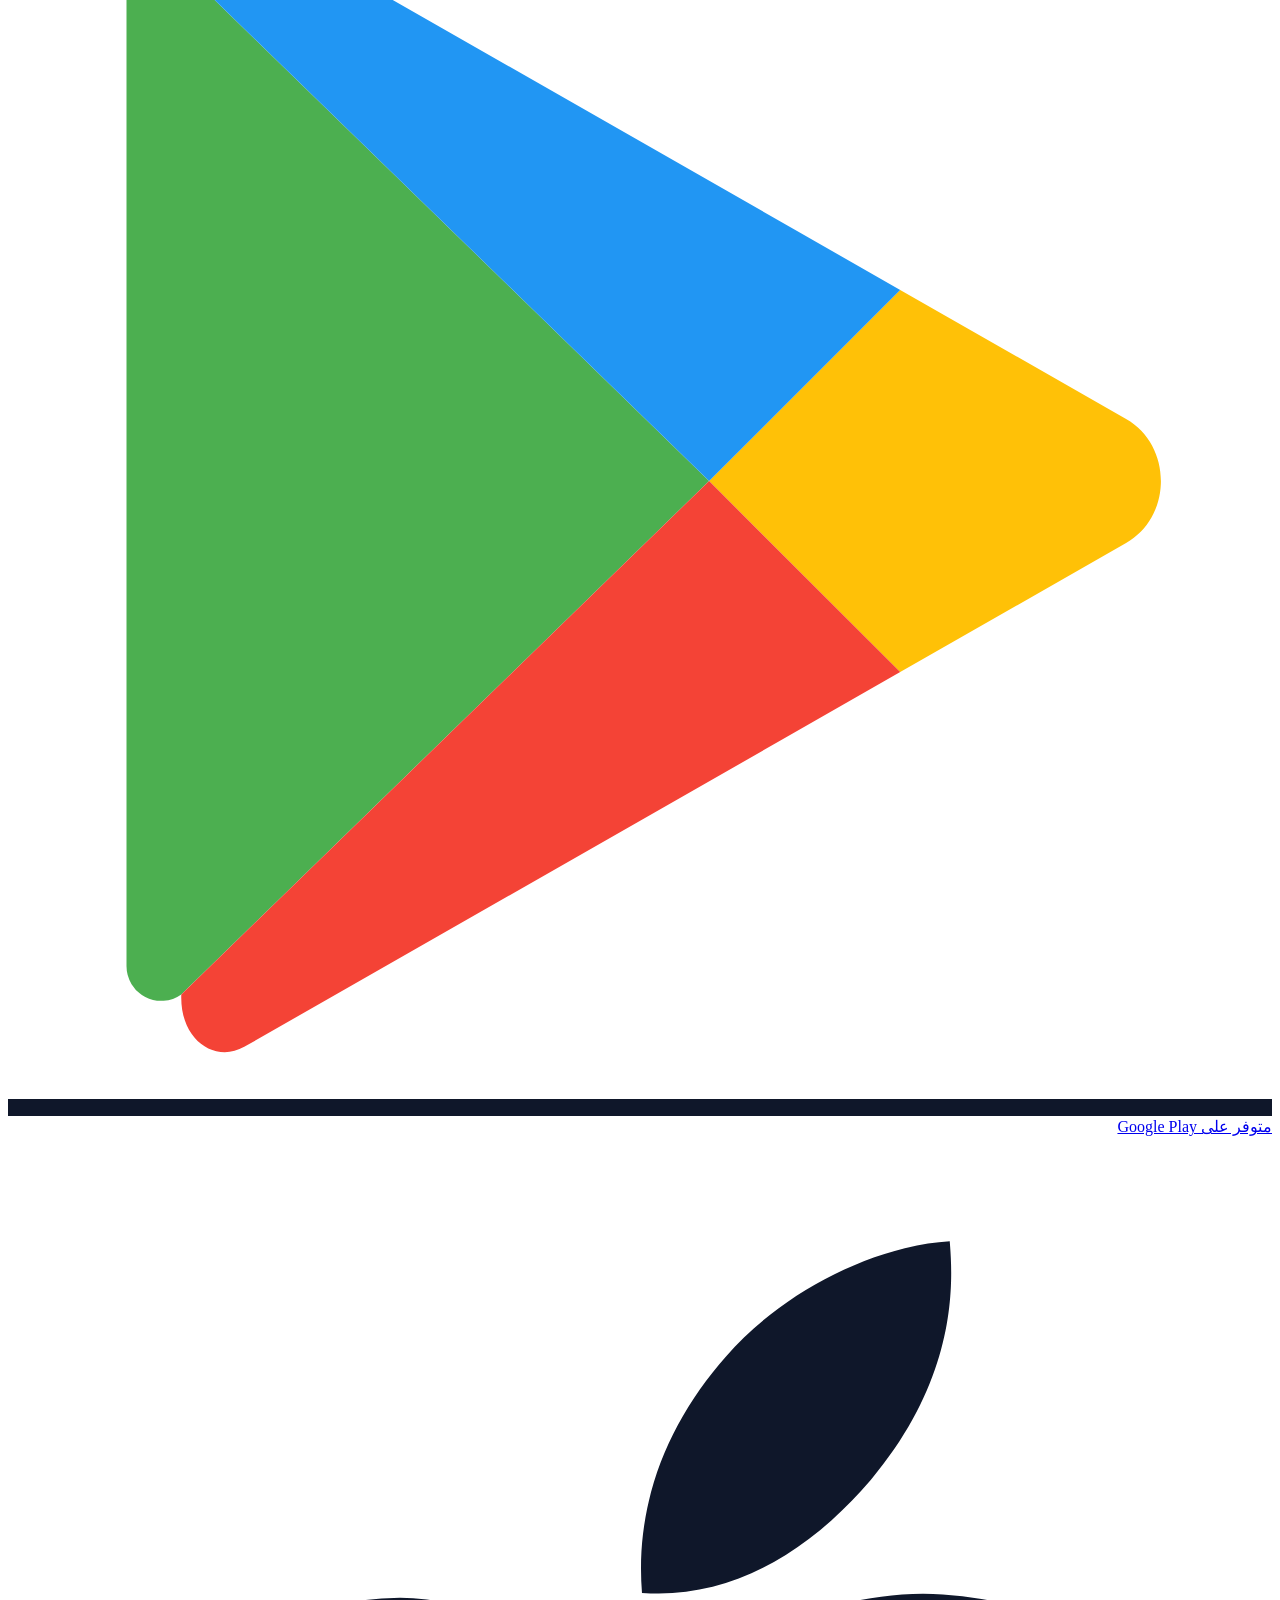
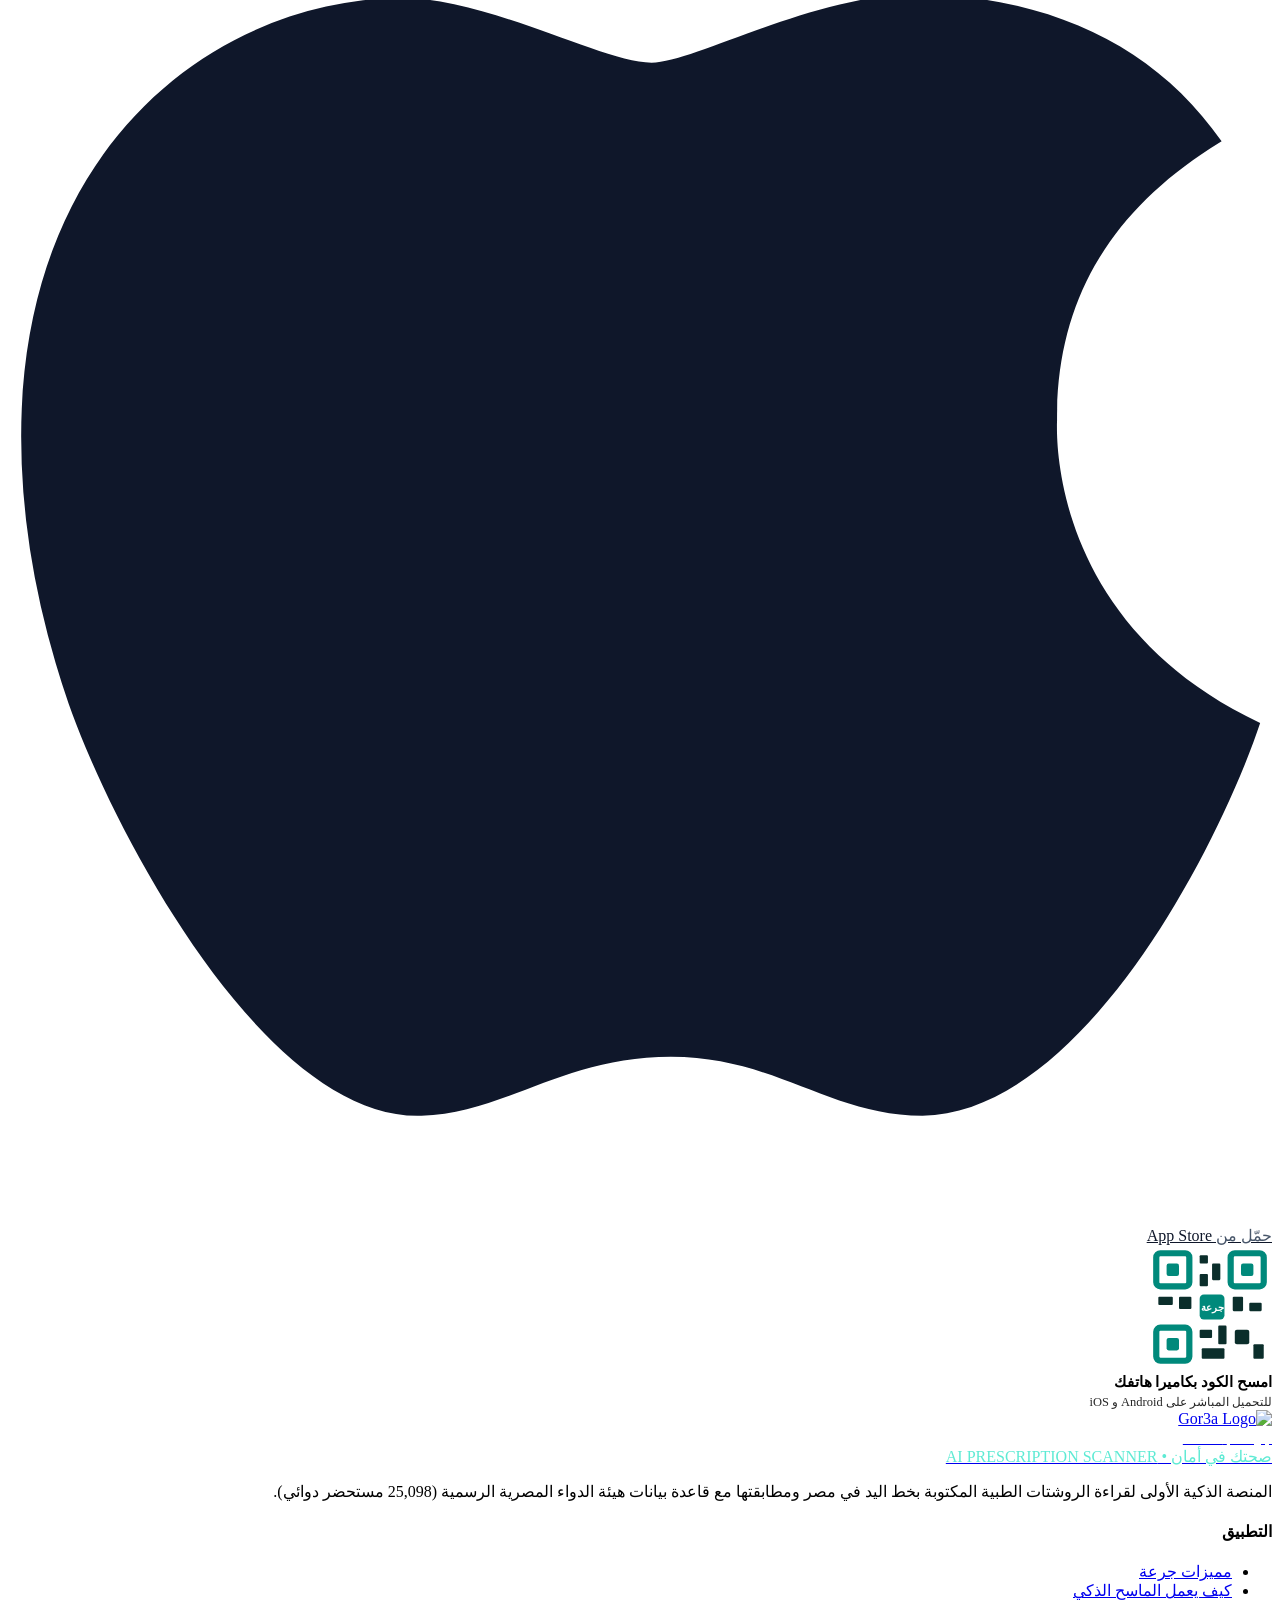
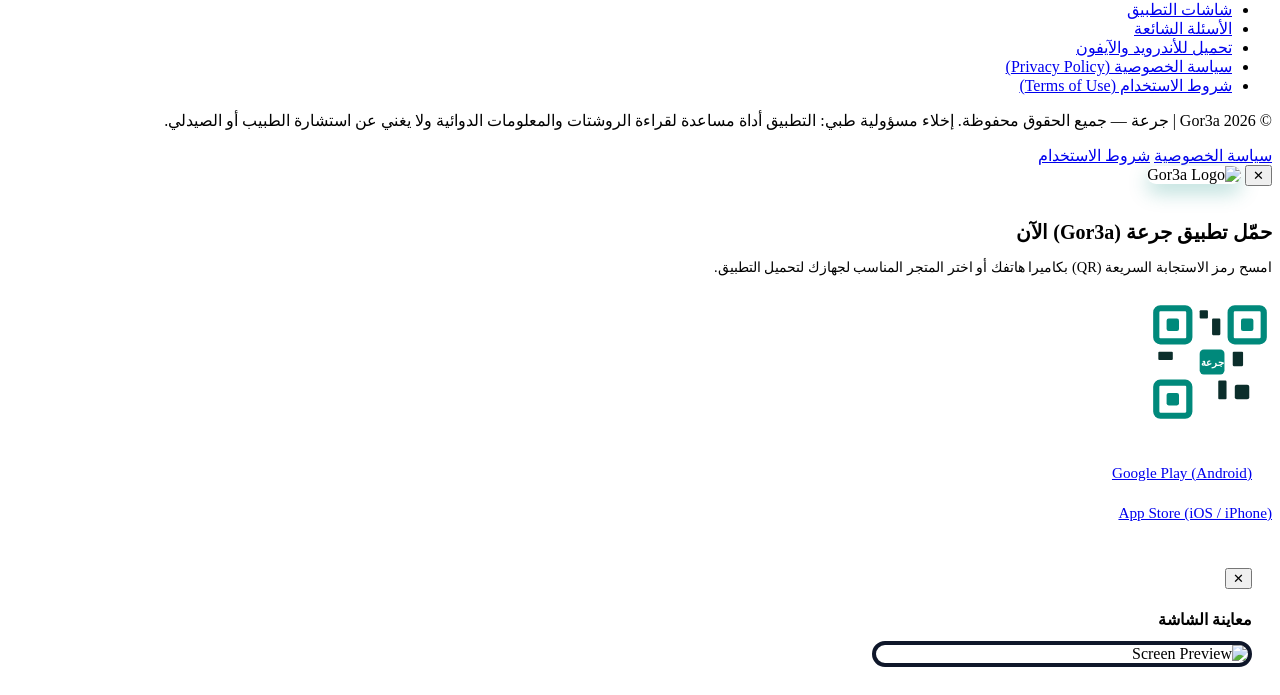
==== commit 5ff16618: "feat(web): add official store-compliant /privacy and /terms pages and footer links" ====
--- a/web/index.html
+++ b/web/index.html
@@ -10,7 +10,7 @@
   <link rel="preconnect" href="https://fonts.googleapis.com">
   <link rel="preconnect" href="https://fonts.gstatic.com" crossorigin>
   <link href="https://fonts.googleapis.com/css2?family=Cairo:wght@400;600;700;800;900&family=Inter:wght@400;500;600;700;800&display=swap" rel="stylesheet">
-  <link rel="stylesheet" href="/static/landing.css?v=1.1">
+  <link rel="stylesheet" href="/static/landing.css?v=1.2">
 </head>
 <body class="landing-body" dir="rtl">
 
@@ -858,6 +858,8 @@
             <li><a href="#screens" data-ar="شاشات التطبيق" data-en="App Screenshots">شاشات التطبيق</a></li>
             <li><a href="#faq" data-ar="الأسئلة الشائعة" data-en="FAQ">الأسئلة الشائعة</a></li>
             <li><a href="#download" data-ar="تحميل للأندرويد والآيفون" data-en="Download for Android & iOS">تحميل للأندرويد والآيفون</a></li>
+            <li><a href="/privacy" data-ar="سياسة الخصوصية (Privacy Policy)" data-en="Privacy Policy">سياسة الخصوصية (Privacy Policy)</a></li>
+            <li><a href="/terms" data-ar="شروط الاستخدام (Terms of Use)" data-en="Terms of Use">شروط الاستخدام (Terms of Use)</a></li>
           </ul>
         </div>
       </div>
@@ -866,6 +868,10 @@
         <p data-ar="© 2026 Gor3a | جرعة — جميع الحقوق محفوظة. إخلاء مسؤولية طبي: التطبيق أداة مساعدة لقراءة الروشتات والمعلومات الدوائية ولا يغني عن استشارة الطبيب أو الصيدلي." data-en="© 2026 Gor3a | جرعة — All rights reserved. Always consult a licensed physician or pharmacist before taking or substituting medications.">
           © 2026 Gor3a | جرعة — جميع الحقوق محفوظة. إخلاء مسؤولية طبي: التطبيق أداة مساعدة لقراءة الروشتات والمعلومات الدوائية ولا يغني عن استشارة الطبيب أو الصيدلي.
         </p>
+        <div class="footer-bottom-links">
+          <a href="/privacy" data-ar="سياسة الخصوصية" data-en="Privacy Policy">سياسة الخصوصية</a>
+          <a href="/terms" data-ar="شروط الاستخدام" data-en="Terms of Use">شروط الاستخدام</a>
+        </div>
       </div>
     </div>
   </footer>
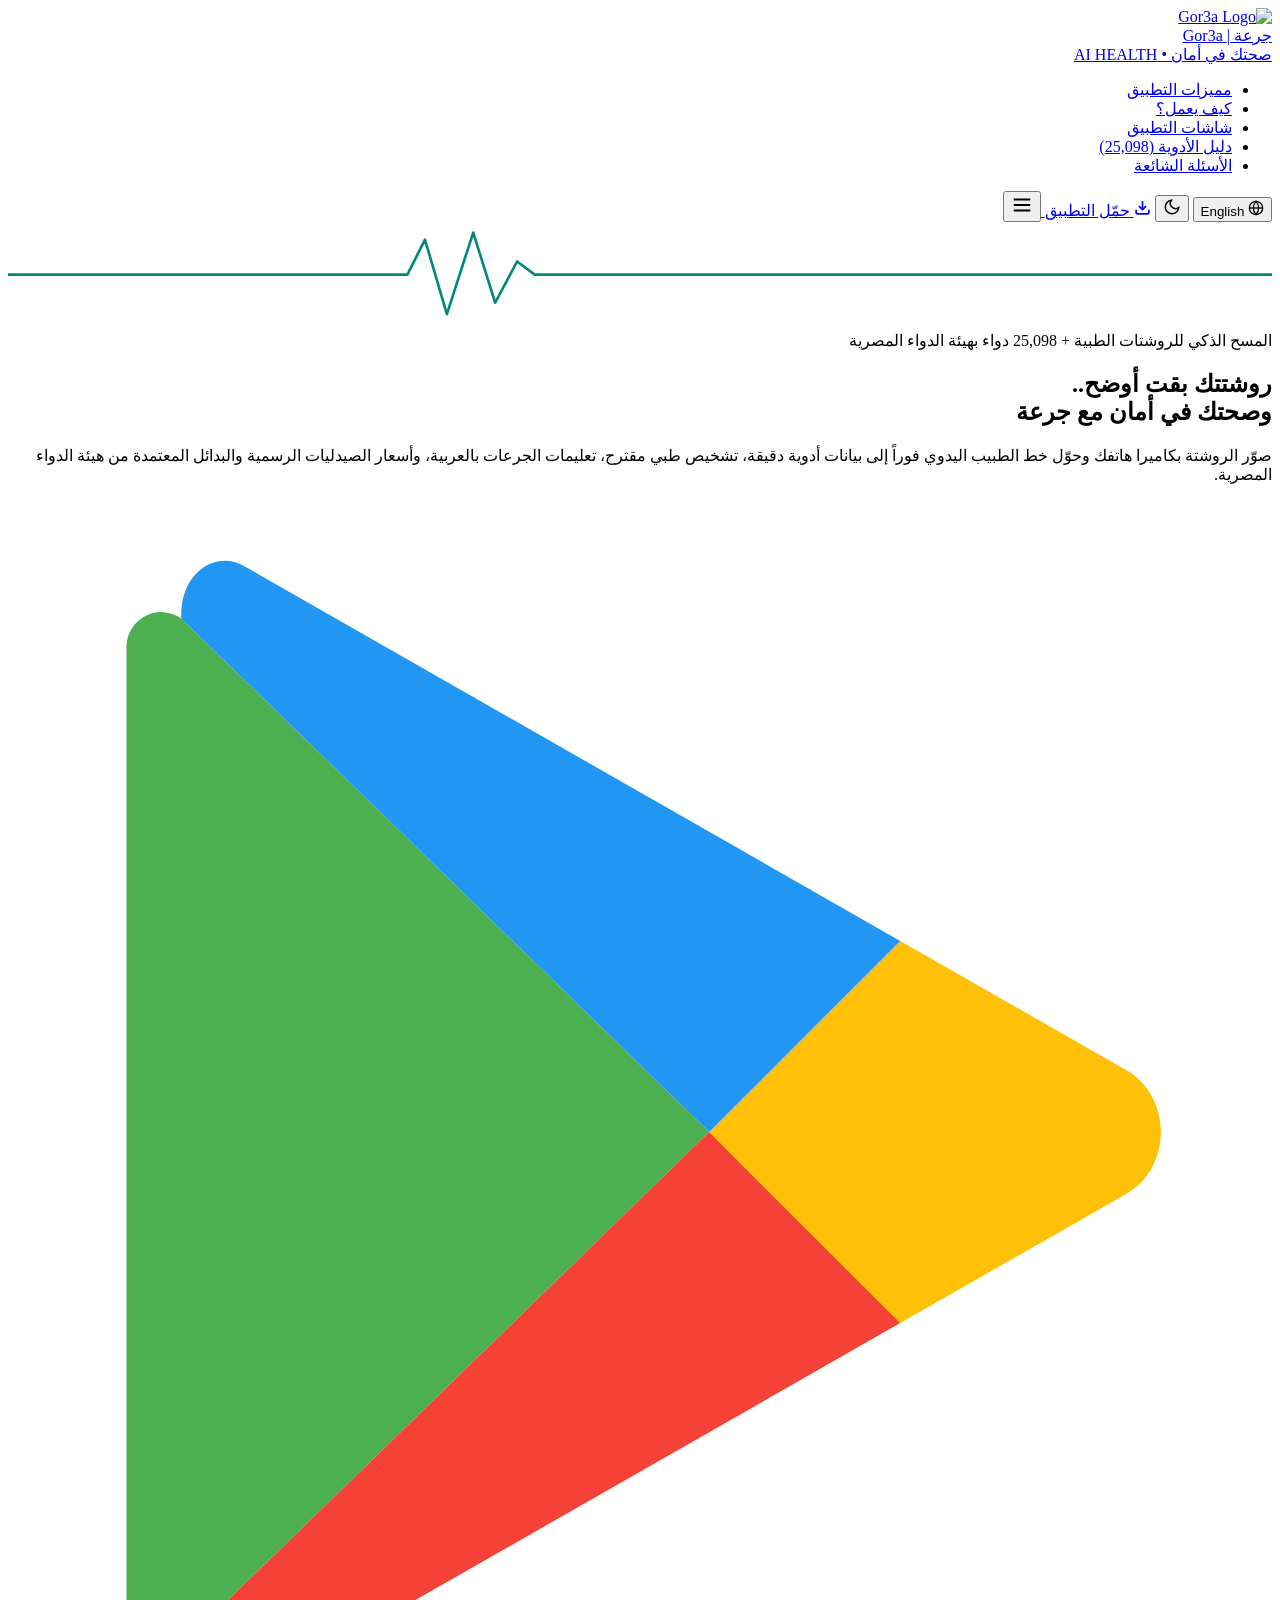
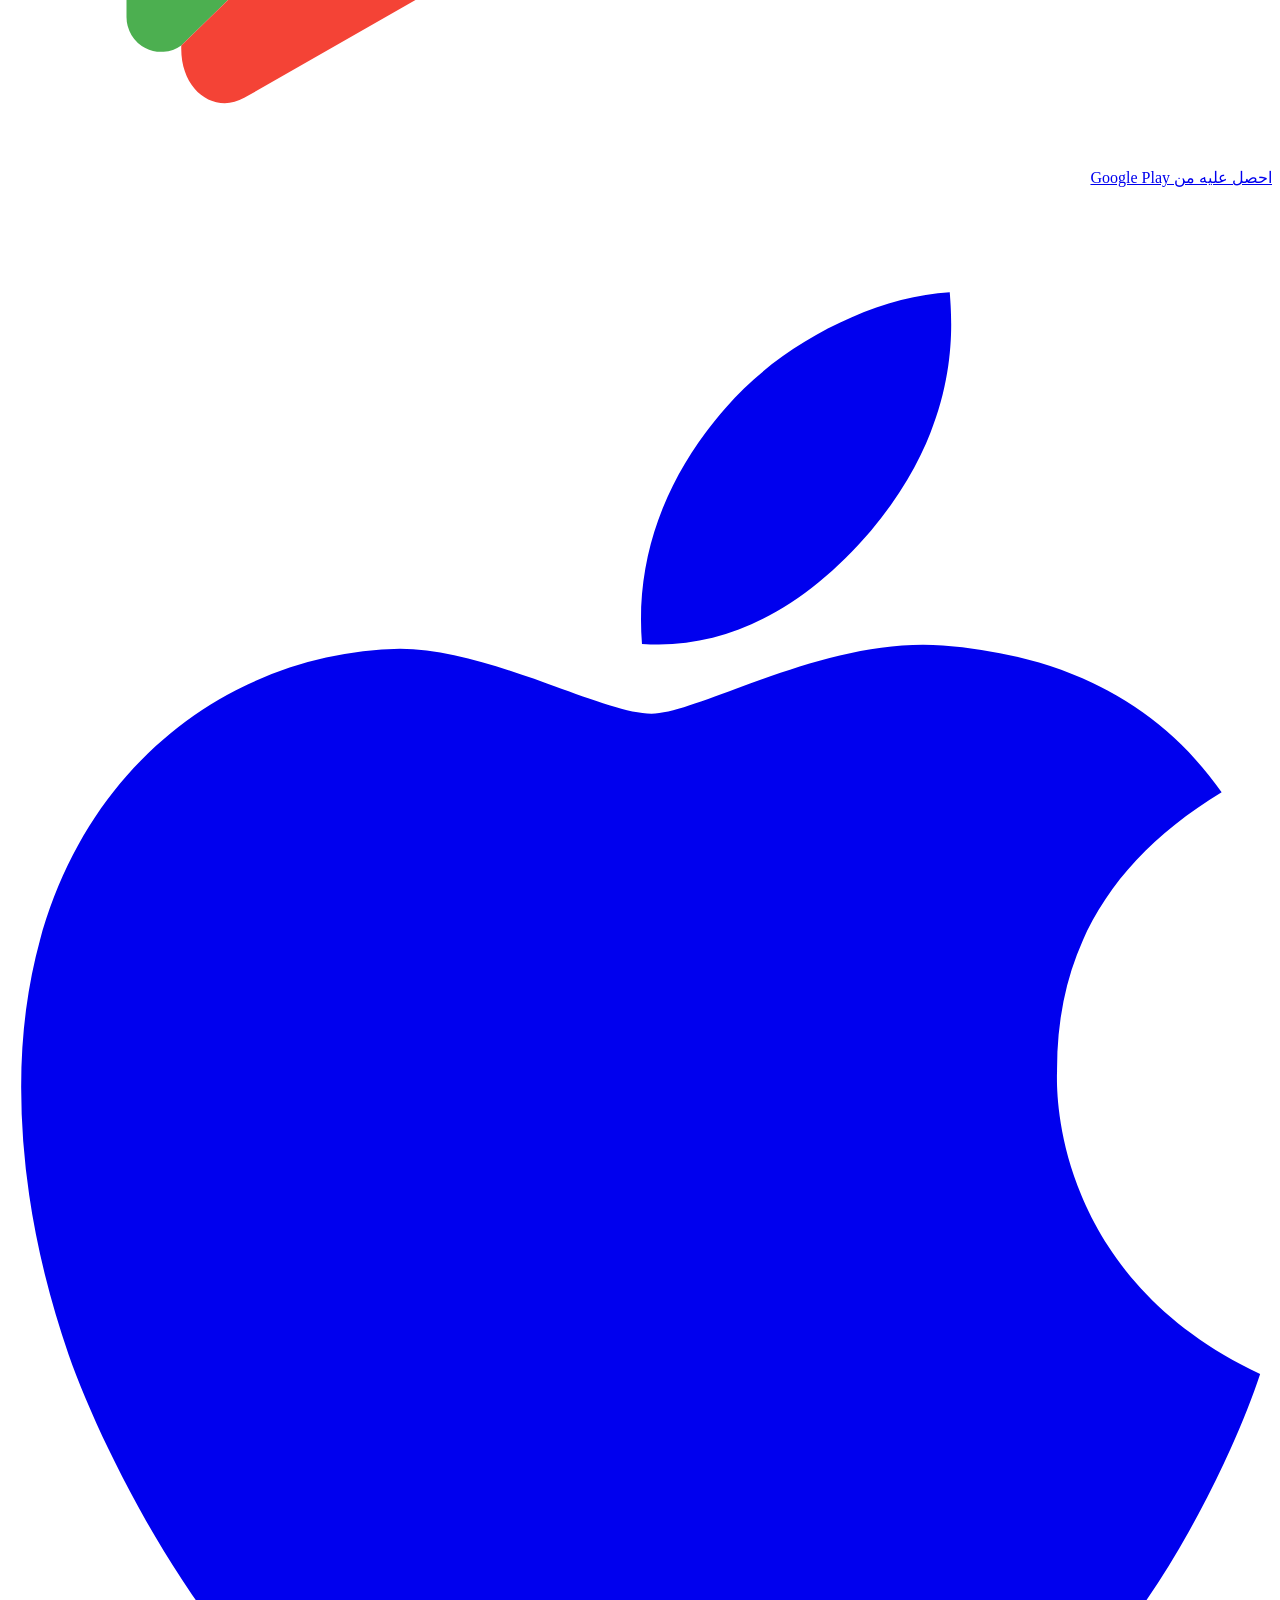
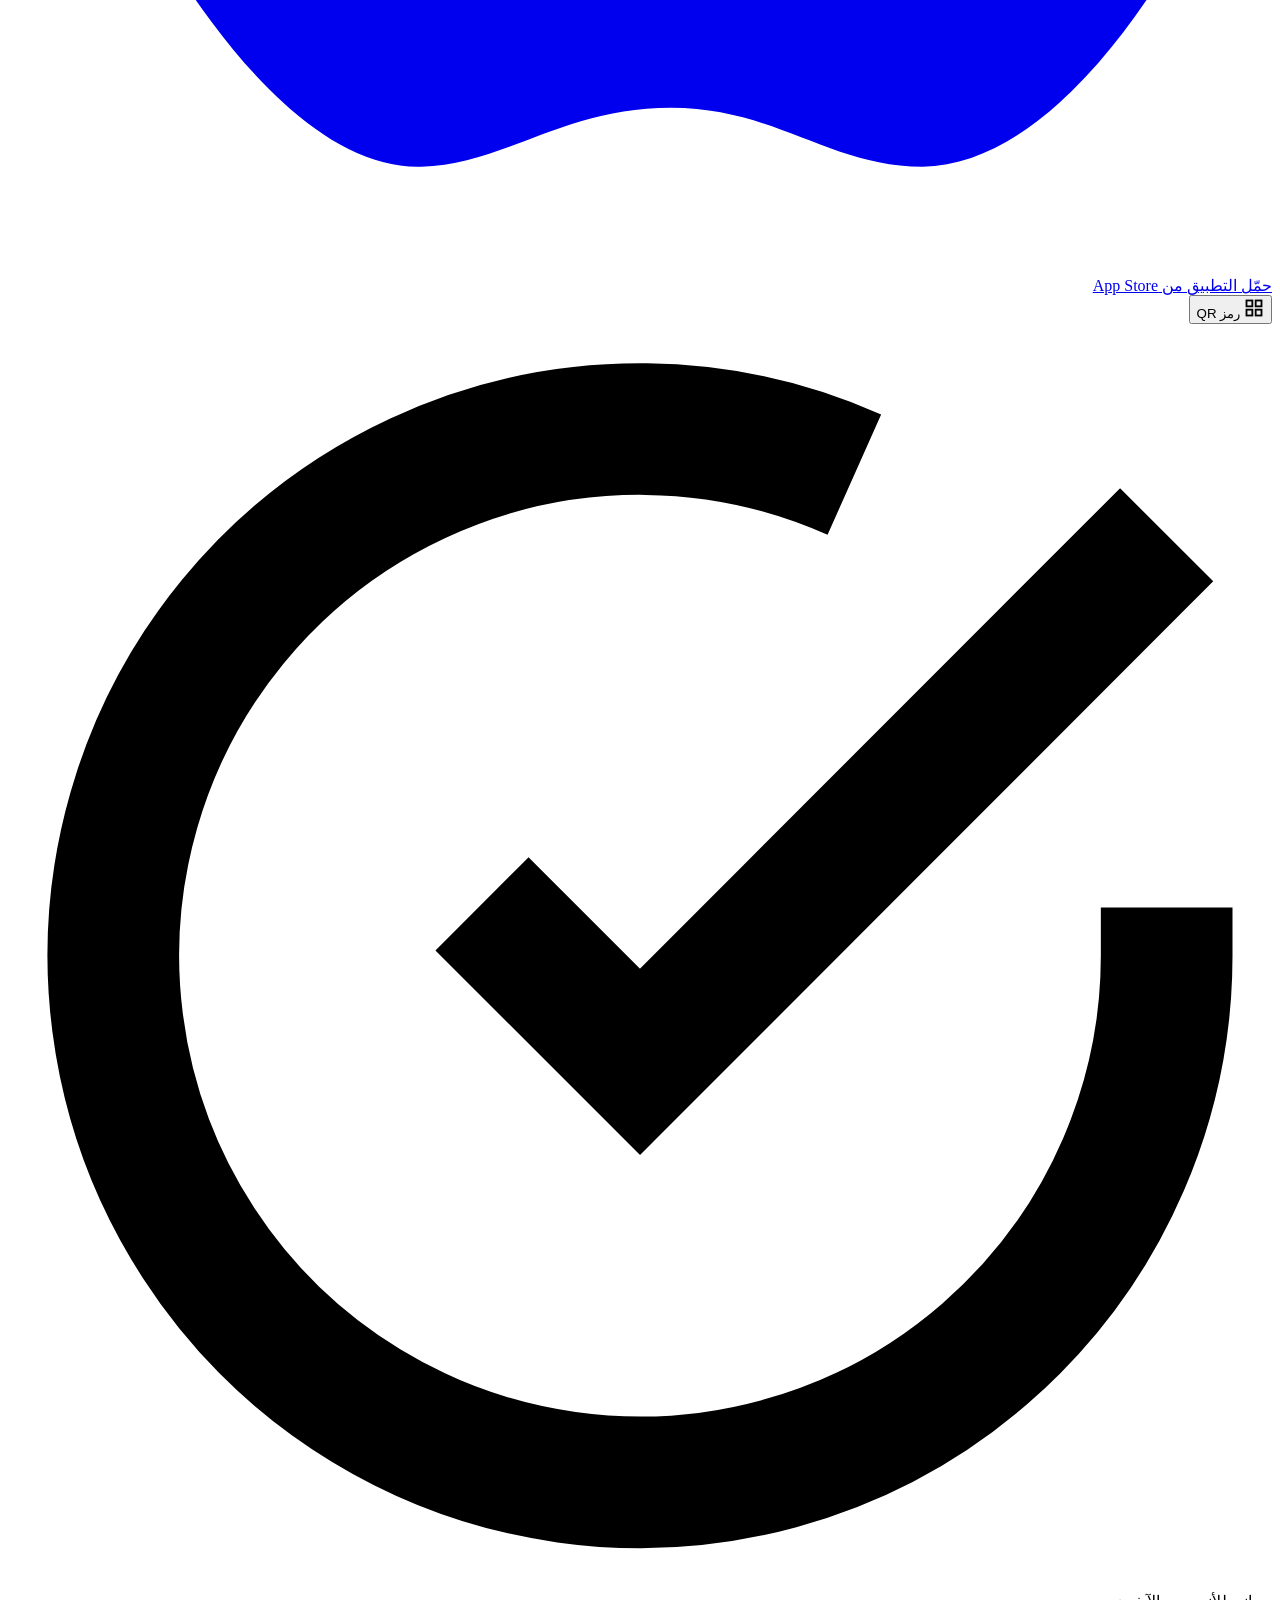
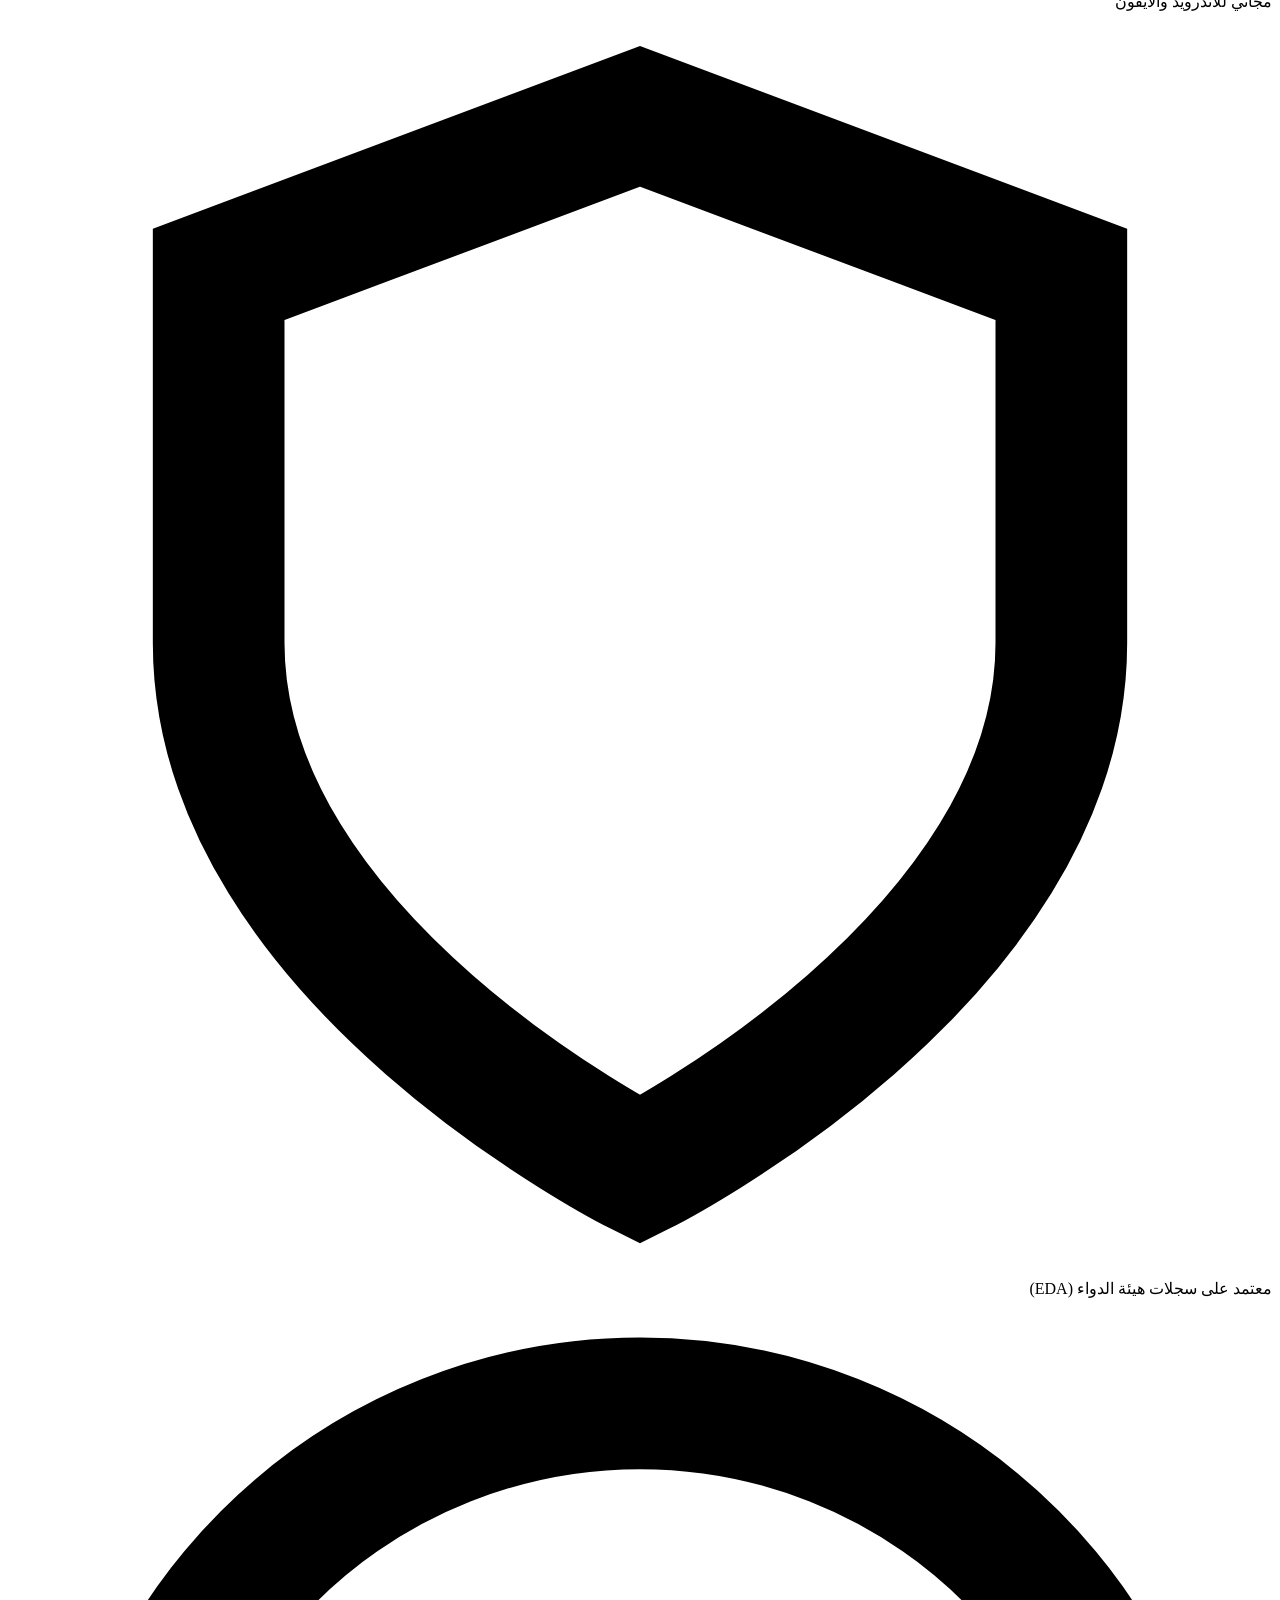
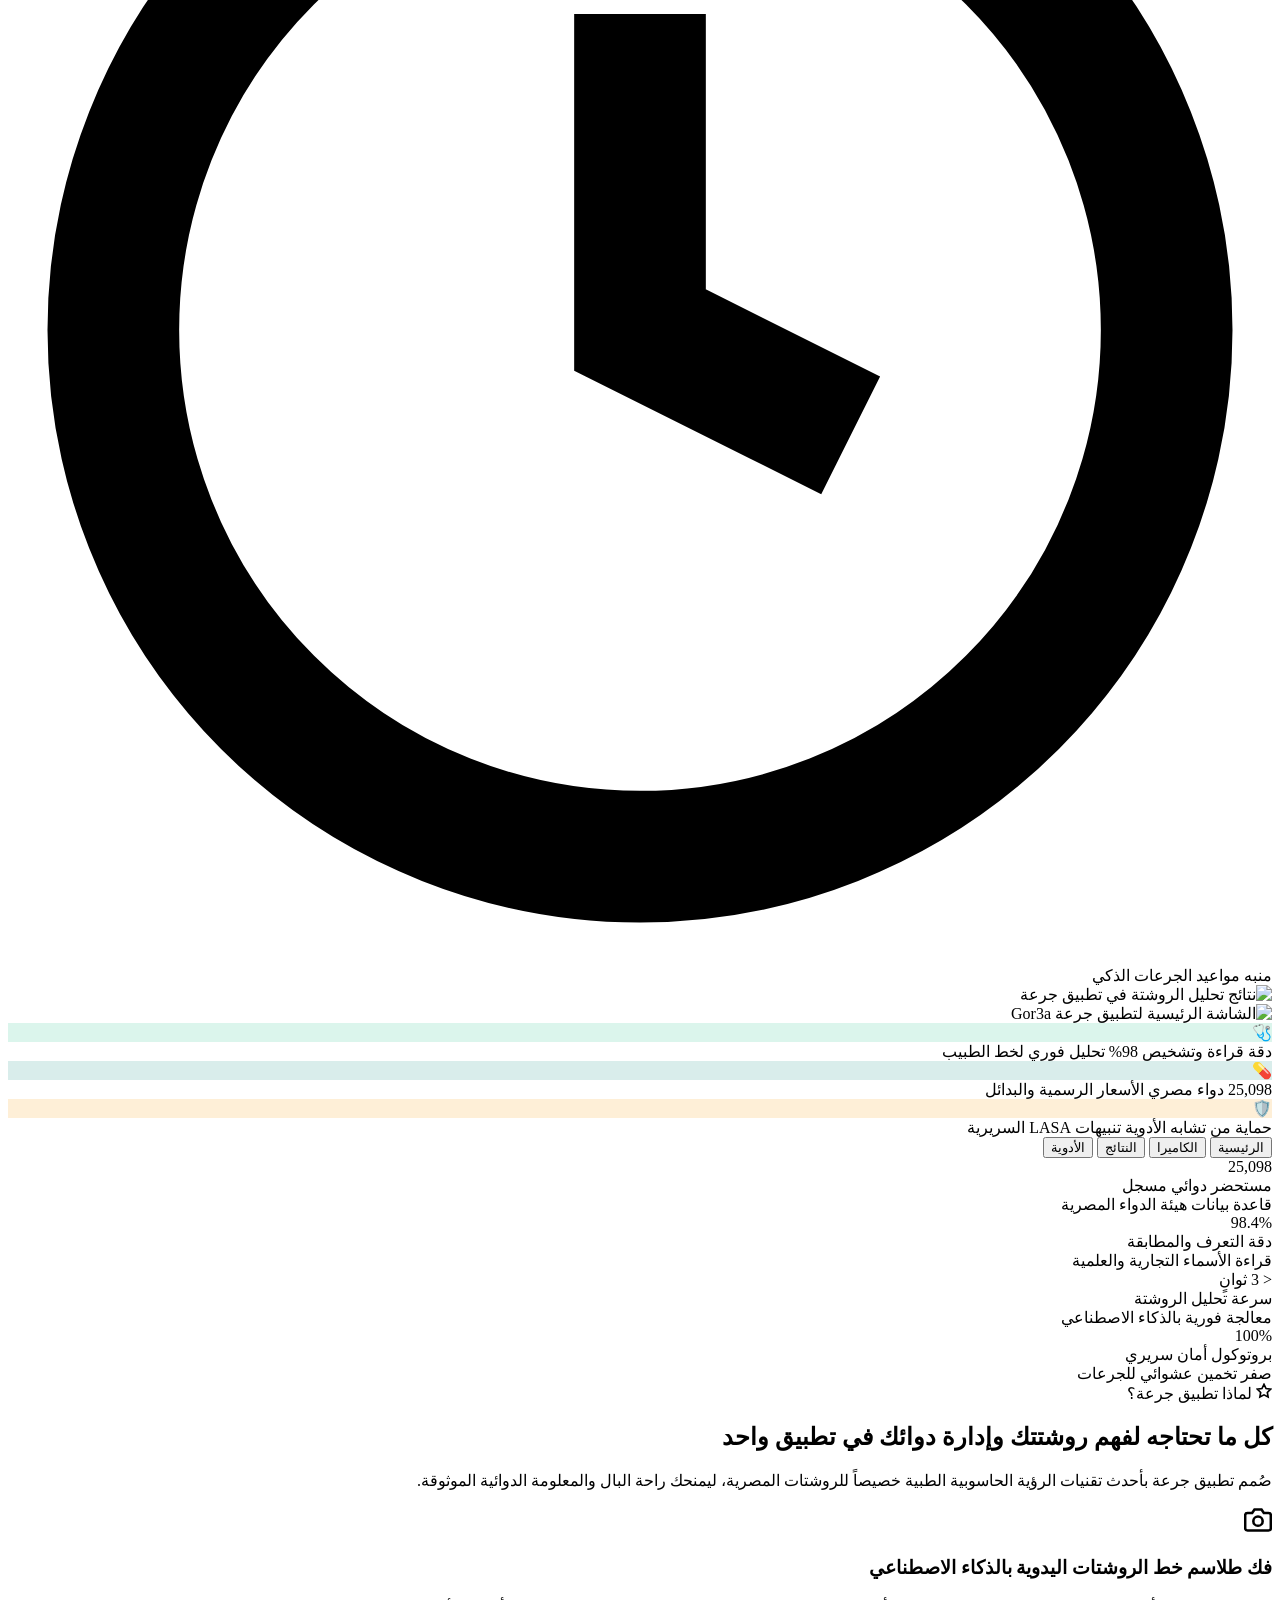
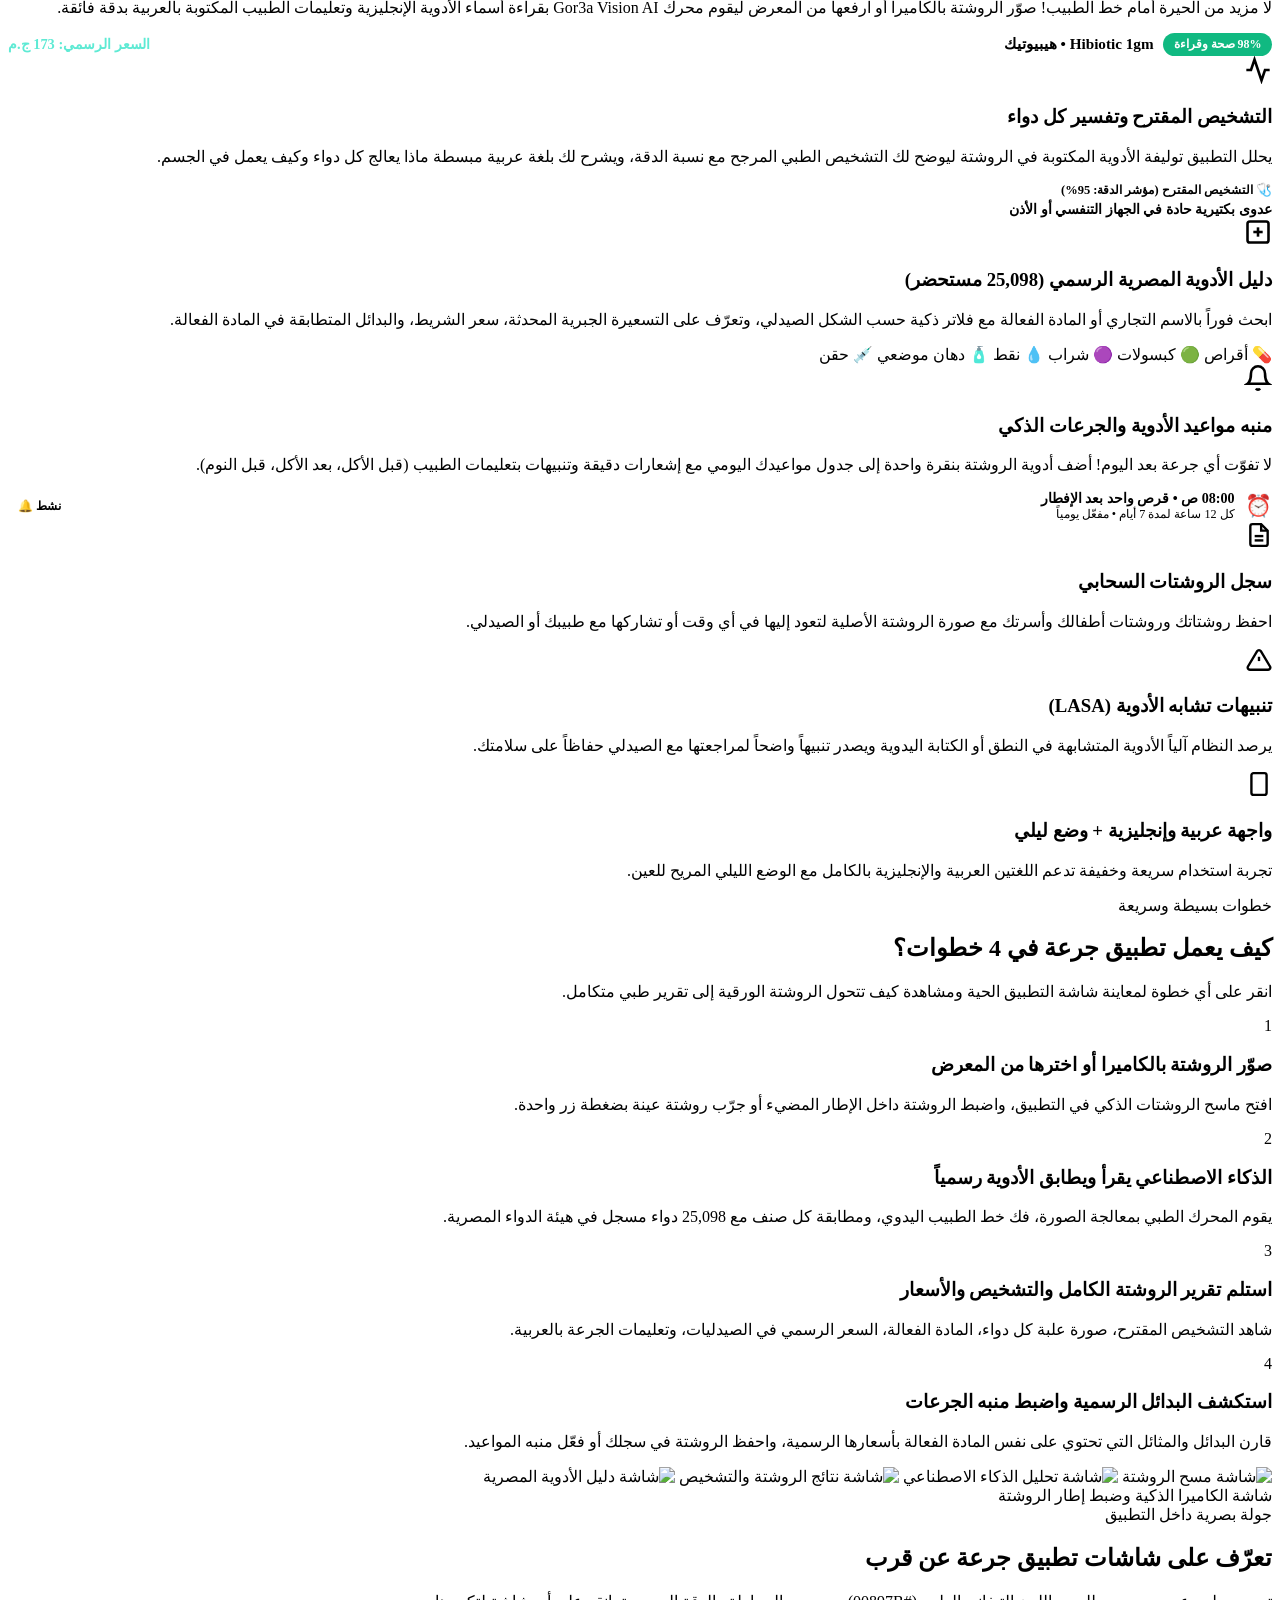
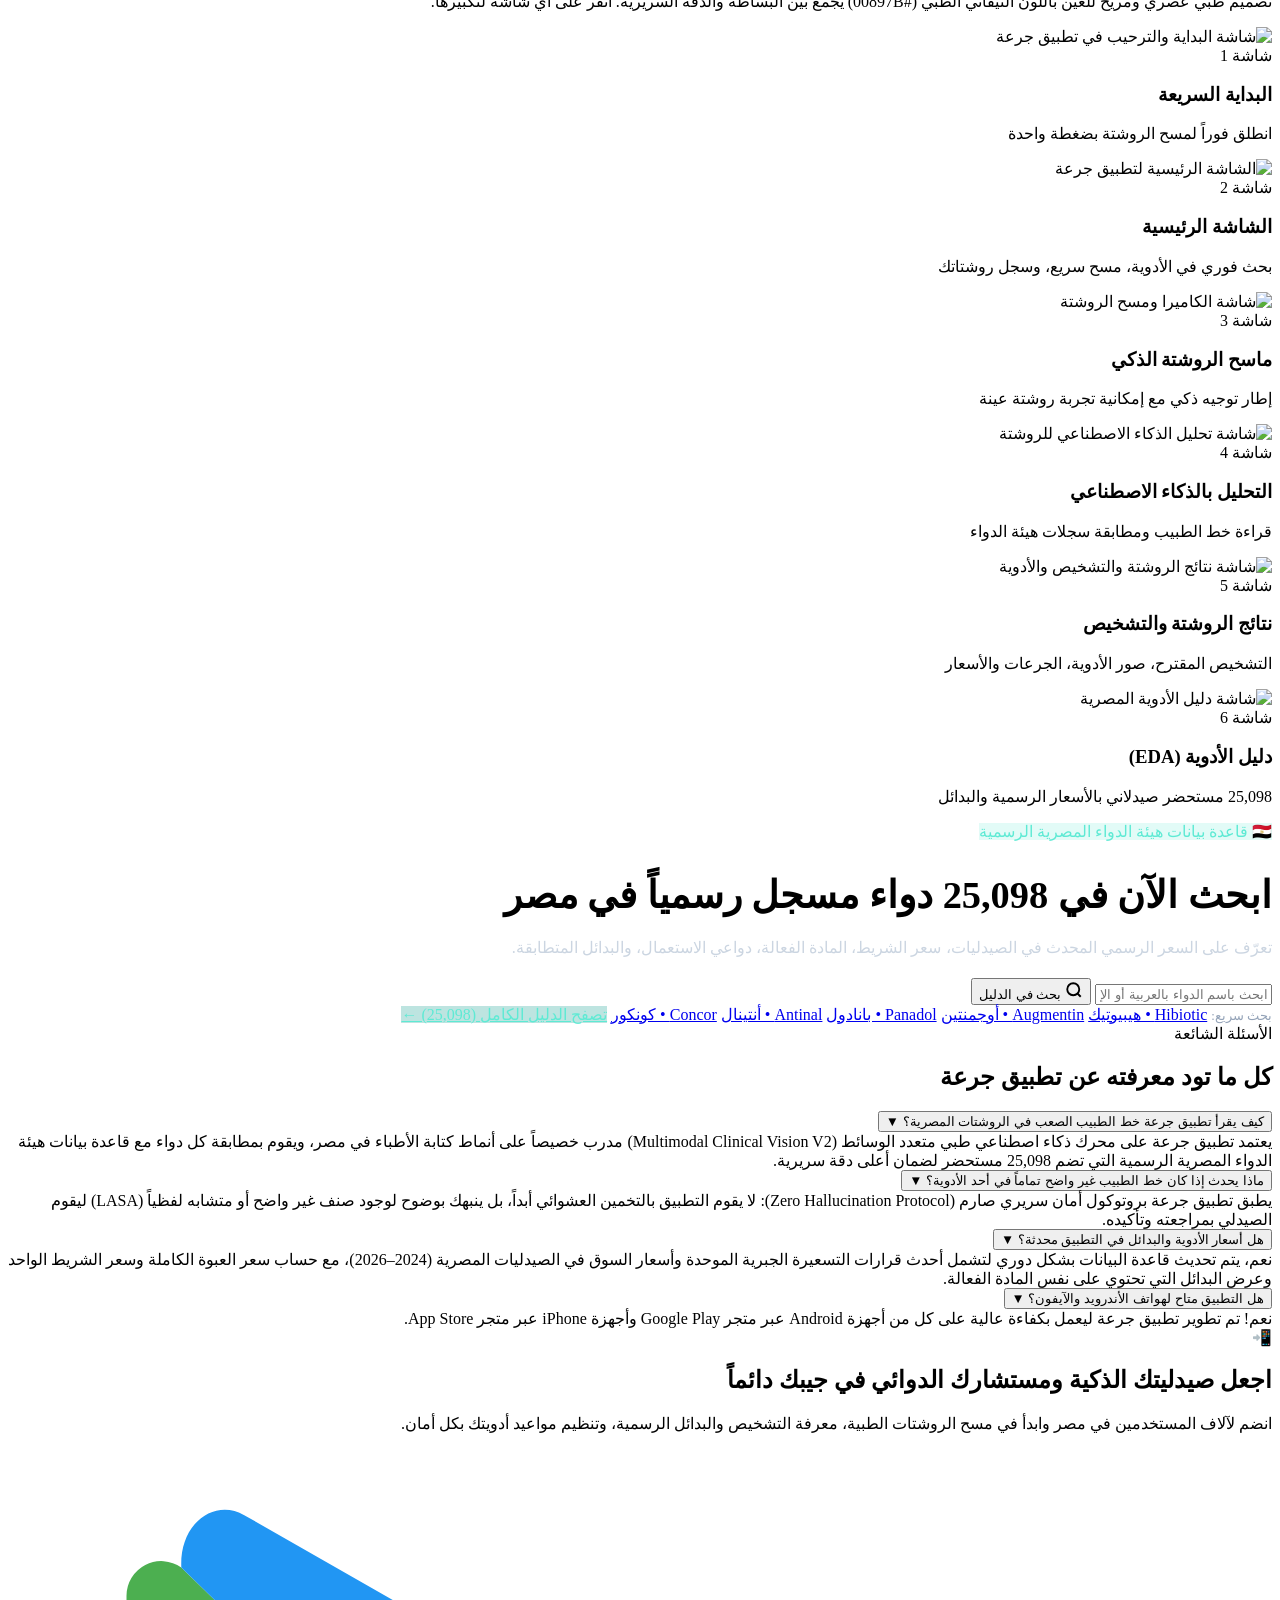
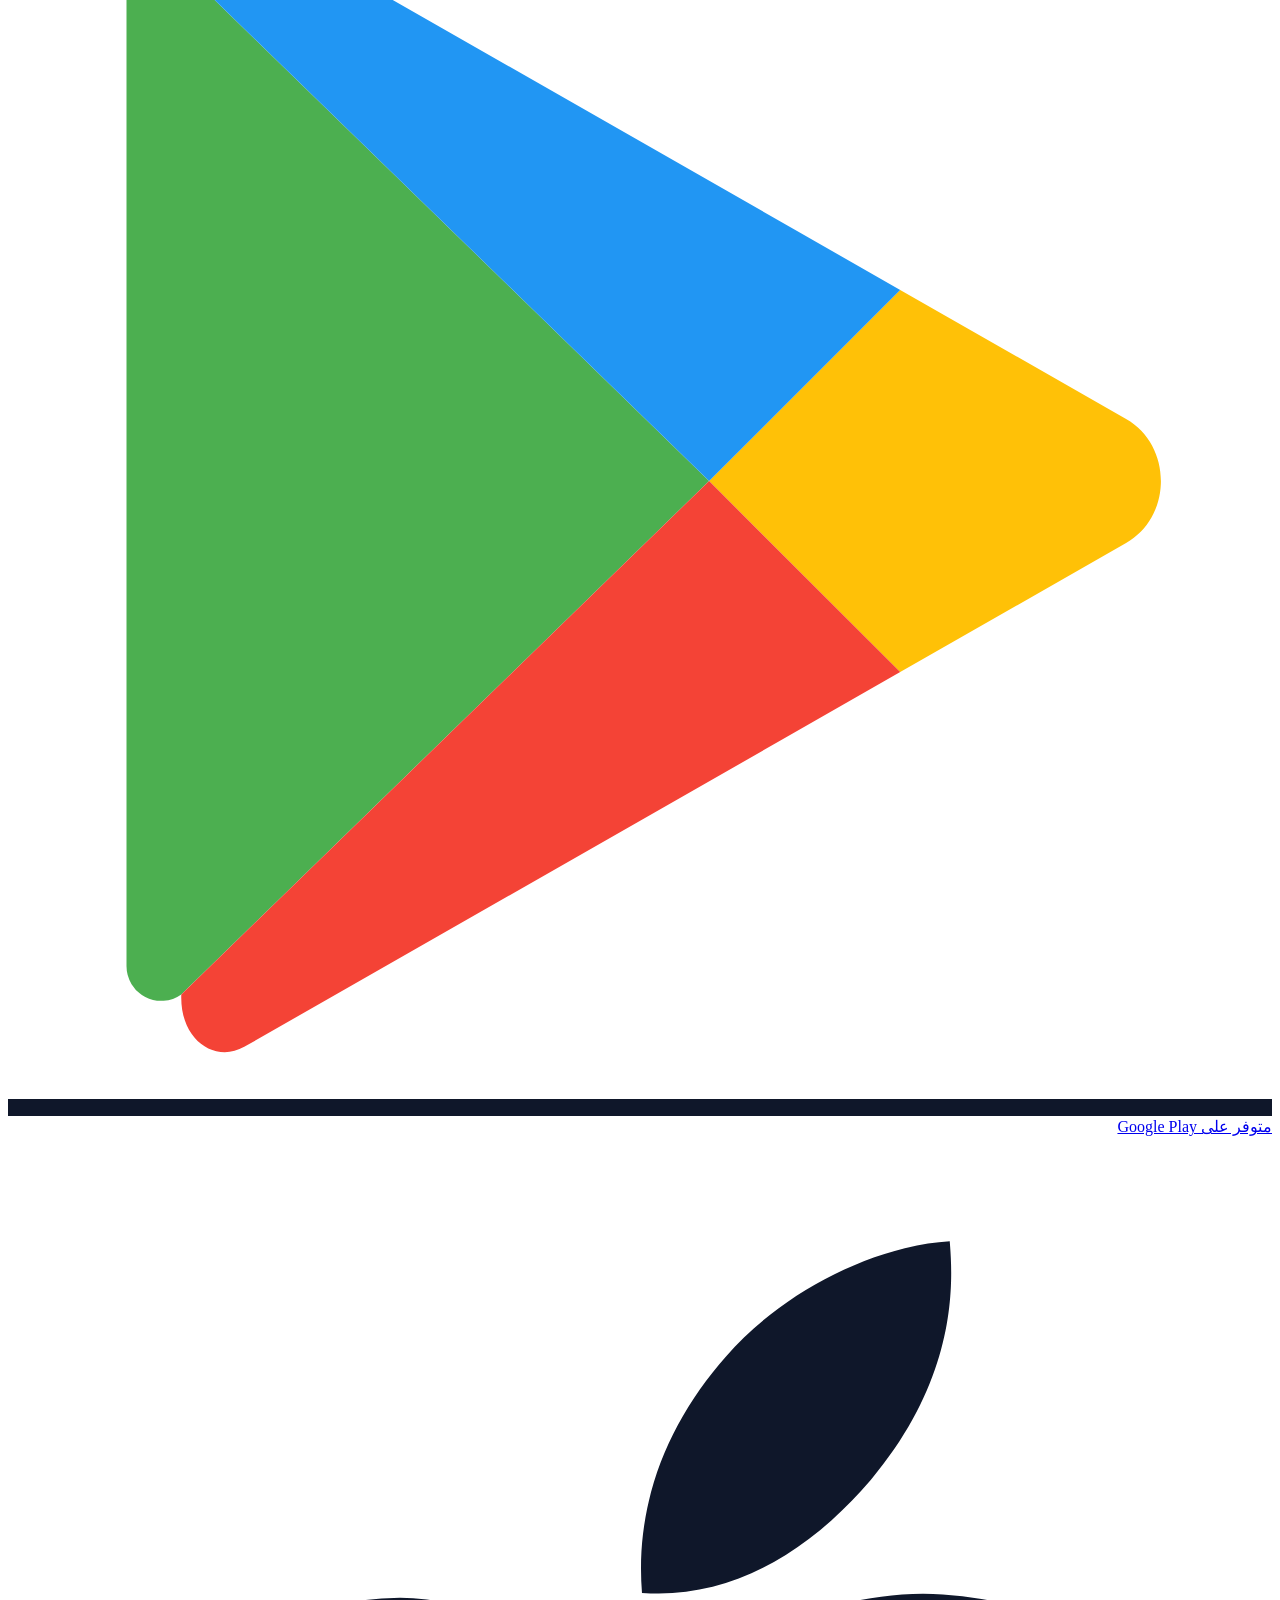
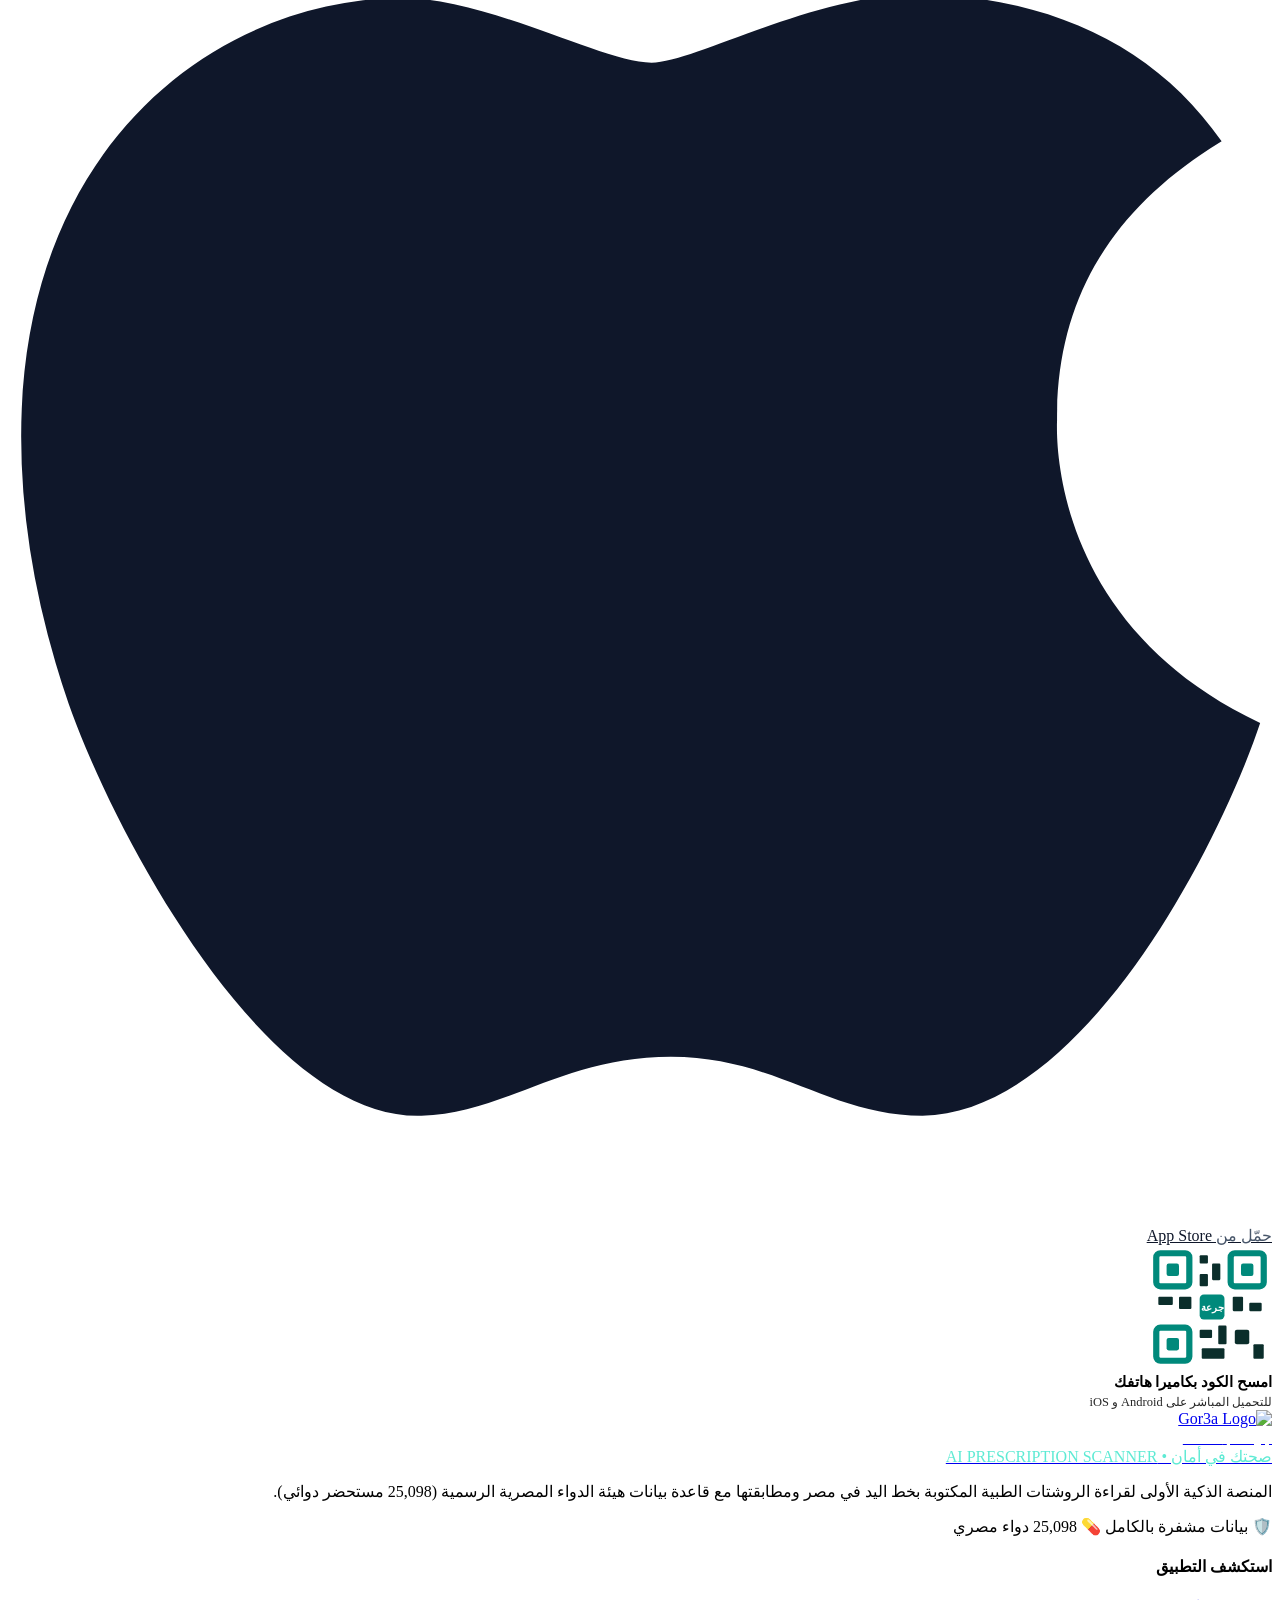
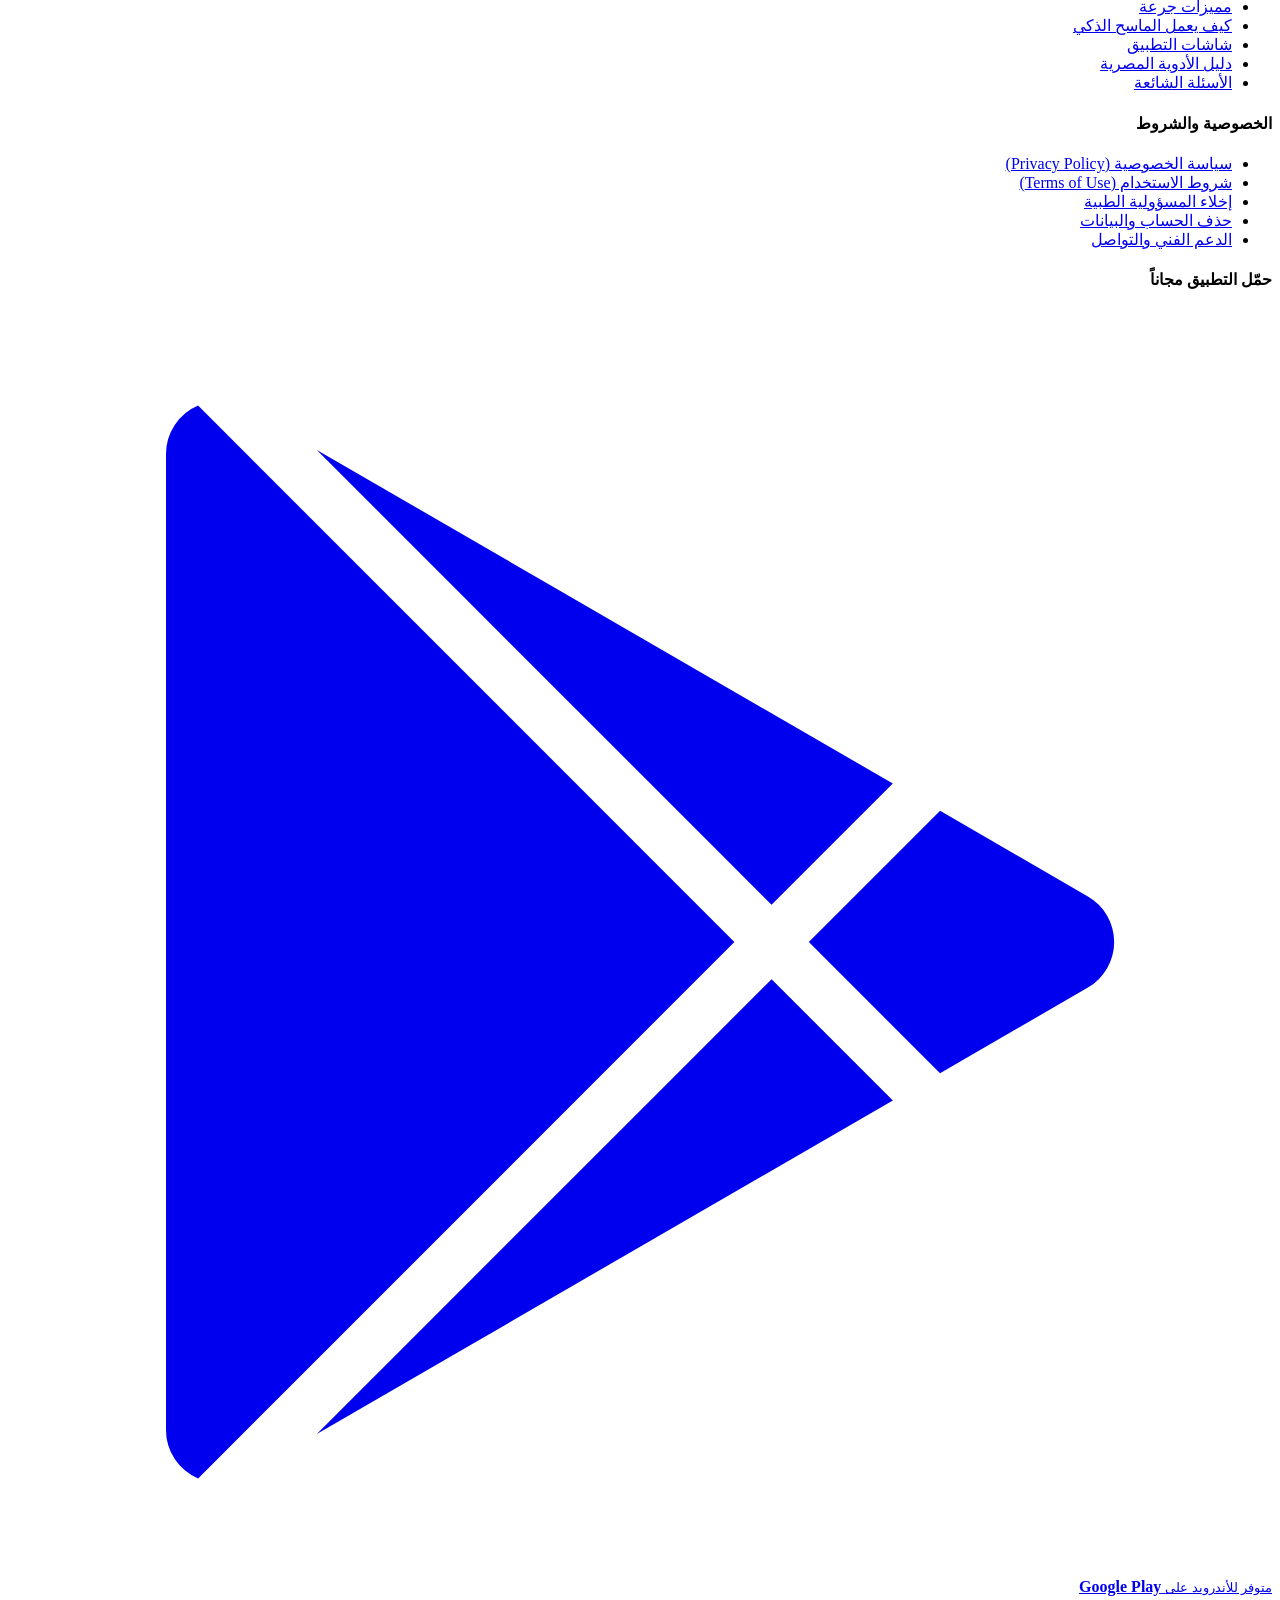
==== commit 11ad8ac2: "style(web): balance footer into 4 symmetrical columns with legal links and store badges" ====
--- a/web/index.html
+++ b/web/index.html
@@ -10,7 +10,7 @@
   <link rel="preconnect" href="https://fonts.googleapis.com">
   <link rel="preconnect" href="https://fonts.gstatic.com" crossorigin>
   <link href="https://fonts.googleapis.com/css2?family=Cairo:wght@400;600;700;800;900&family=Inter:wght@400;500;600;700;800&display=swap" rel="stylesheet">
-  <link rel="stylesheet" href="/static/landing.css?v=1.2">
+  <link rel="stylesheet" href="/static/landing.css?v=1.3">
 </head>
 <body class="landing-body" dir="rtl">
 
@@ -833,6 +833,7 @@
   <footer class="landing-footer">
     <div class="container">
       <div class="footer-grid">
+        <!-- Column 1: Brand & Trust Badges -->
         <div>
           <a href="#" class="nav-brand">
             <img src="/static/logo.png" alt="Gor3a Logo" class="nav-logo">
@@ -848,19 +849,55 @@
           <p class="footer-brand-desc" data-ar="المنصة الذكية الأولى لقراءة الروشتات الطبية المكتوبة بخط اليد في مصر ومطابقتها مع قاعدة بيانات هيئة الدواء المصرية الرسمية (25,098 مستحضر دوائي)." data-en="Egypt's premier AI-powered handwritten prescription scanner and official 25,098 EDA drug directory.">
             المنصة الذكية الأولى لقراءة الروشتات الطبية المكتوبة بخط اليد في مصر ومطابقتها مع قاعدة بيانات هيئة الدواء المصرية الرسمية (25,098 مستحضر دوائي).
           </p>
-        </div>
-
+          <div class="footer-trust-badges">
+            <span class="footer-trust-pill" data-ar="🛡️ بيانات مشفرة بالكامل" data-en="🛡️ End-to-End Encrypted">🛡️ بيانات مشفرة بالكامل</span>
+            <span class="footer-trust-pill" data-ar="💊 25,098 دواء مصري" data-en="💊 25,098 EDA Drugs">💊 25,098 دواء مصري</span>
+          </div>
+        </div>
+
+        <!-- Column 2: Explore App -->
         <div>
-          <h4 class="footer-col-title" data-ar="التطبيق" data-en="Mobile App">التطبيق</h4>
+          <h4 class="footer-col-title" data-ar="استكشف التطبيق" data-en="Explore App">استكشف التطبيق</h4>
           <ul class="footer-links">
             <li><a href="#features" data-ar="مميزات جرعة" data-en="App Features">مميزات جرعة</a></li>
             <li><a href="#how-it-works" data-ar="كيف يعمل الماسح الذكي" data-en="How It Works">كيف يعمل الماسح الذكي</a></li>
             <li><a href="#screens" data-ar="شاشات التطبيق" data-en="App Screenshots">شاشات التطبيق</a></li>
+            <li><a href="#eda-directory" data-ar="دليل الأدوية المصرية" data-en="EDA Drug Directory">دليل الأدوية المصرية</a></li>
             <li><a href="#faq" data-ar="الأسئلة الشائعة" data-en="FAQ">الأسئلة الشائعة</a></li>
-            <li><a href="#download" data-ar="تحميل للأندرويد والآيفون" data-en="Download for Android & iOS">تحميل للأندرويد والآيفون</a></li>
+          </ul>
+        </div>
+
+        <!-- Column 3: Legal & Privacy -->
+        <div>
+          <h4 class="footer-col-title" data-ar="الخصوصية والشروط" data-en="Legal & Privacy">الخصوصية والشروط</h4>
+          <ul class="footer-links">
             <li><a href="/privacy" data-ar="سياسة الخصوصية (Privacy Policy)" data-en="Privacy Policy">سياسة الخصوصية (Privacy Policy)</a></li>
             <li><a href="/terms" data-ar="شروط الاستخدام (Terms of Use)" data-en="Terms of Use">شروط الاستخدام (Terms of Use)</a></li>
+            <li><a href="/terms#term-disclaimer" data-ar="إخلاء المسؤولية الطبية" data-en="Medical Disclaimer">إخلاء المسؤولية الطبية</a></li>
+            <li><a href="/privacy#sec-deletion" data-ar="حذف الحساب والبيانات" data-en="Account & Data Deletion">حذف الحساب والبيانات</a></li>
+            <li><a href="mailto:support@gor3a.app" data-ar="الدعم الفني والتواصل" data-en="Contact Support">الدعم الفني والتواصل</a></li>
           </ul>
+        </div>
+
+        <!-- Column 4: Store Download -->
+        <div>
+          <h4 class="footer-col-title" data-ar="حمّل التطبيق مجاناً" data-en="Download the App">حمّل التطبيق مجاناً</h4>
+          <div class="footer-store-stack">
+            <a href="#download" class="footer-store-btn" data-open-store-modal="Google Play">
+              <svg viewBox="0 0 24 24" fill="currentColor"><path d="M3.609 1.814L13.792 12 3.61 22.186a.996.996 0 0 1-.61-.92V2.734a1 1 0 0 1 .609-.92zm10.89 10.893l2.302 2.302-10.937 6.333 8.635-8.635zm3.199-3.198l2.807 1.626a1 1 0 0 1 0 1.73l-2.808 1.626L15.206 12l2.492-2.491zM5.864 2.658L16.8 8.99l-2.302 2.302-8.634-8.634z"/></svg>
+              <div class="footer-store-meta">
+                <small data-ar="متوفر للأندرويد على" data-en="GET IT ON">متوفر للأندرويد على</small>
+                <strong>Google Play</strong>
+              </div>
+            </a>
+            <a href="#download" class="footer-store-btn" data-open-store-modal="App Store">
+              <svg viewBox="0 0 24 24" fill="currentColor"><path d="M18.71 19.5c-.83 1.24-1.71 2.45-3.05 2.47-1.34.03-1.77-.79-3.29-.79-1.53 0-2 .77-3.27.82-1.31.05-2.3-1.32-3.14-2.53C4.25 17 2.94 12.45 4.7 9.39c.87-1.52 2.43-2.48 4.12-2.51 1.28-.02 2.5.87 3.29.87.78 0 2.26-1.07 3.81-.91.65.03 2.47.26 3.64 1.98-.09.06-2.17 1.28-2.15 3.81.03 3.02 2.65 4.03 2.68 4.04-.03.07-.42 1.44-1.38 2.83M13 3.5c.73-.83 1.94-1.46 2.94-1.5.13 1.17-.34 2.35-1.04 3.19-.69.85-1.83 1.51-2.95 1.42-.15-1.15.41-2.35 1.05-3.11z"/></svg>
+              <div class="footer-store-meta">
+                <small data-ar="متوفر للآيفون على" data-en="DOWNLOAD ON THE">متوفر للآيفون على</small>
+                <strong>App Store</strong>
+              </div>
+            </a>
+          </div>
         </div>
       </div>
 
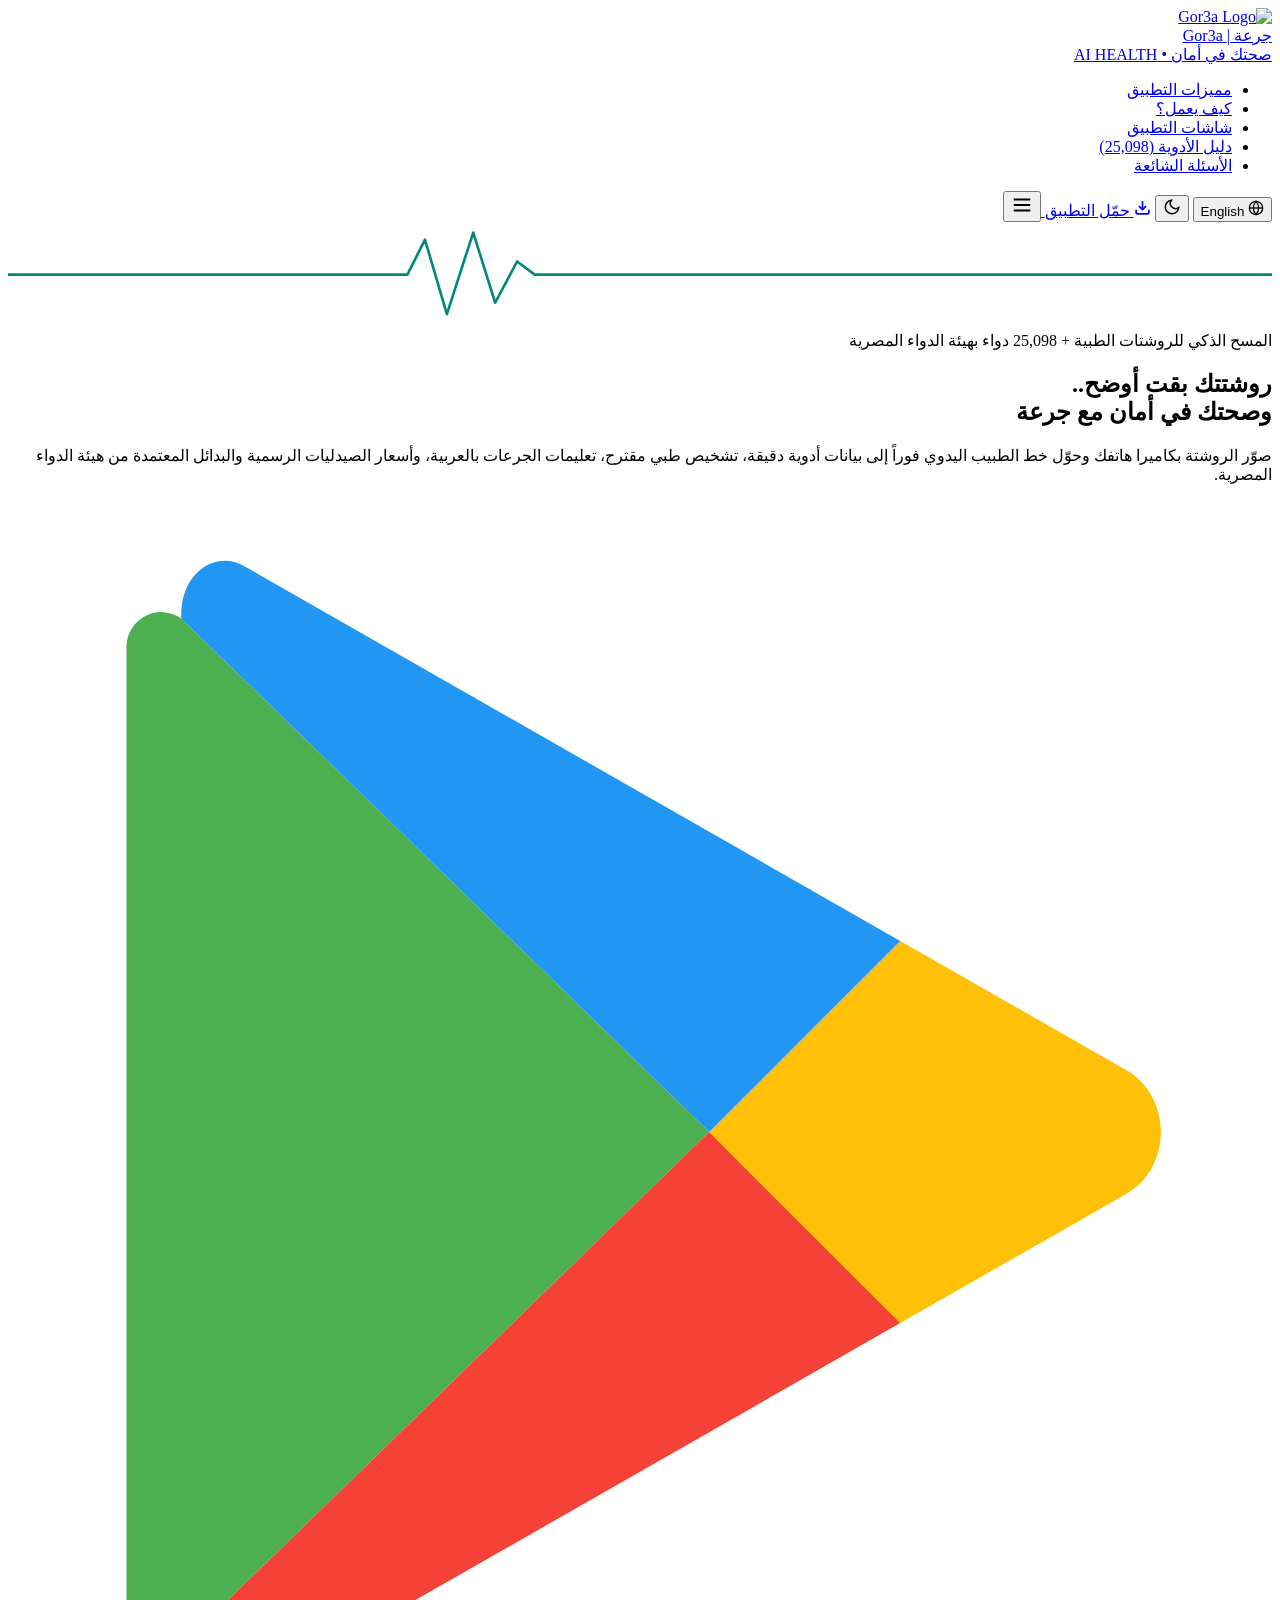
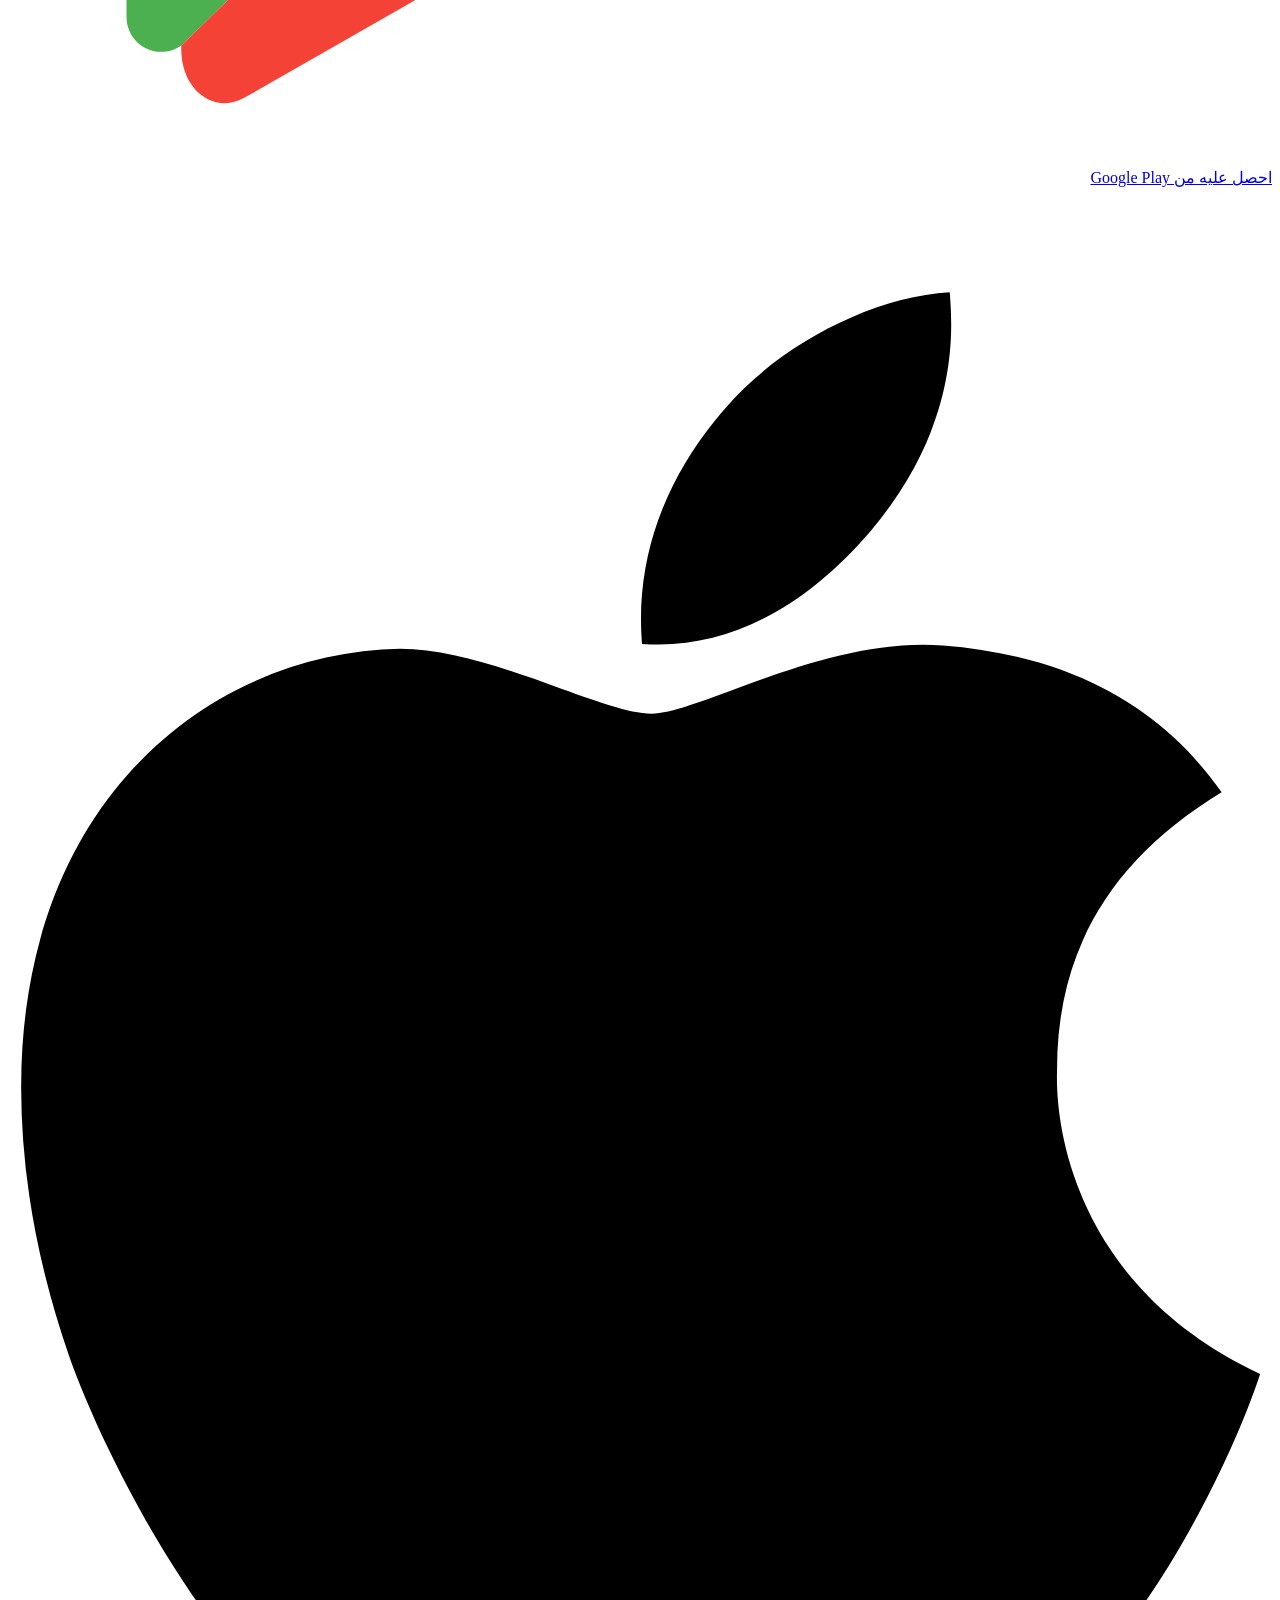
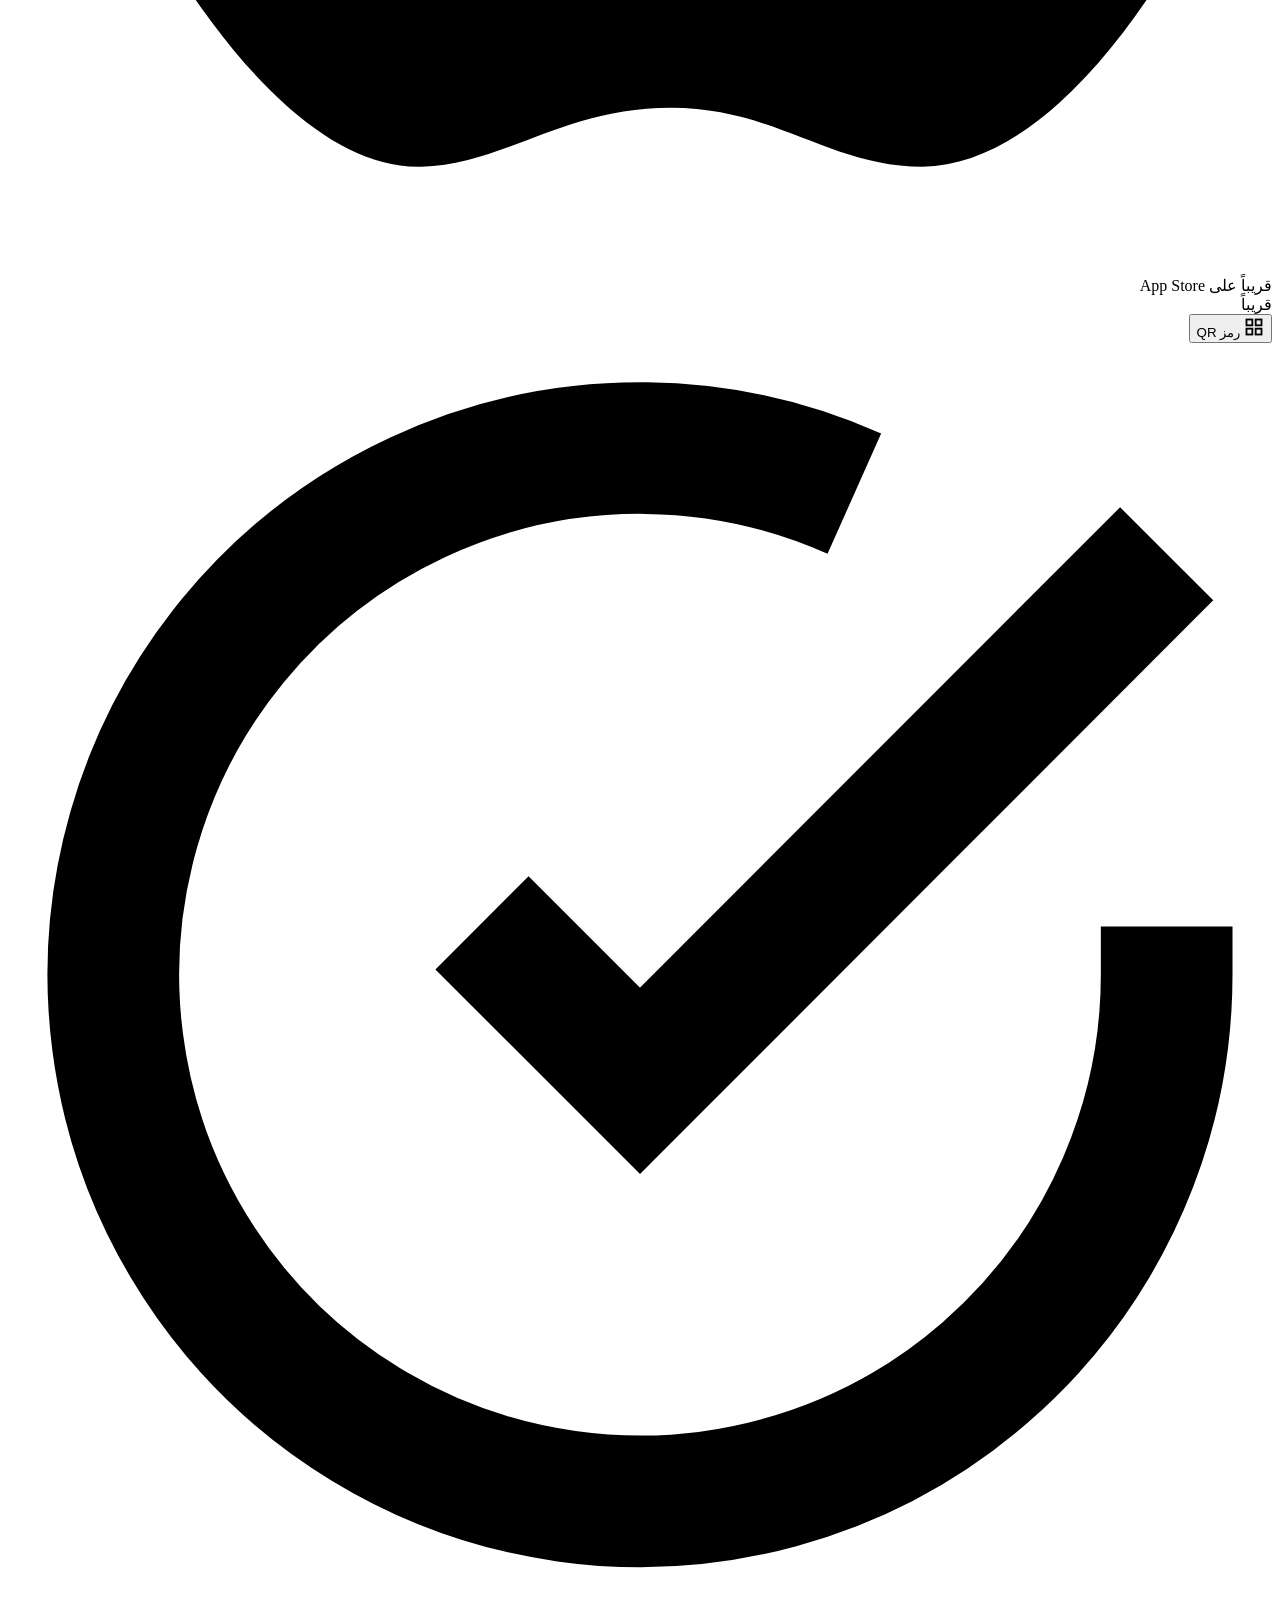
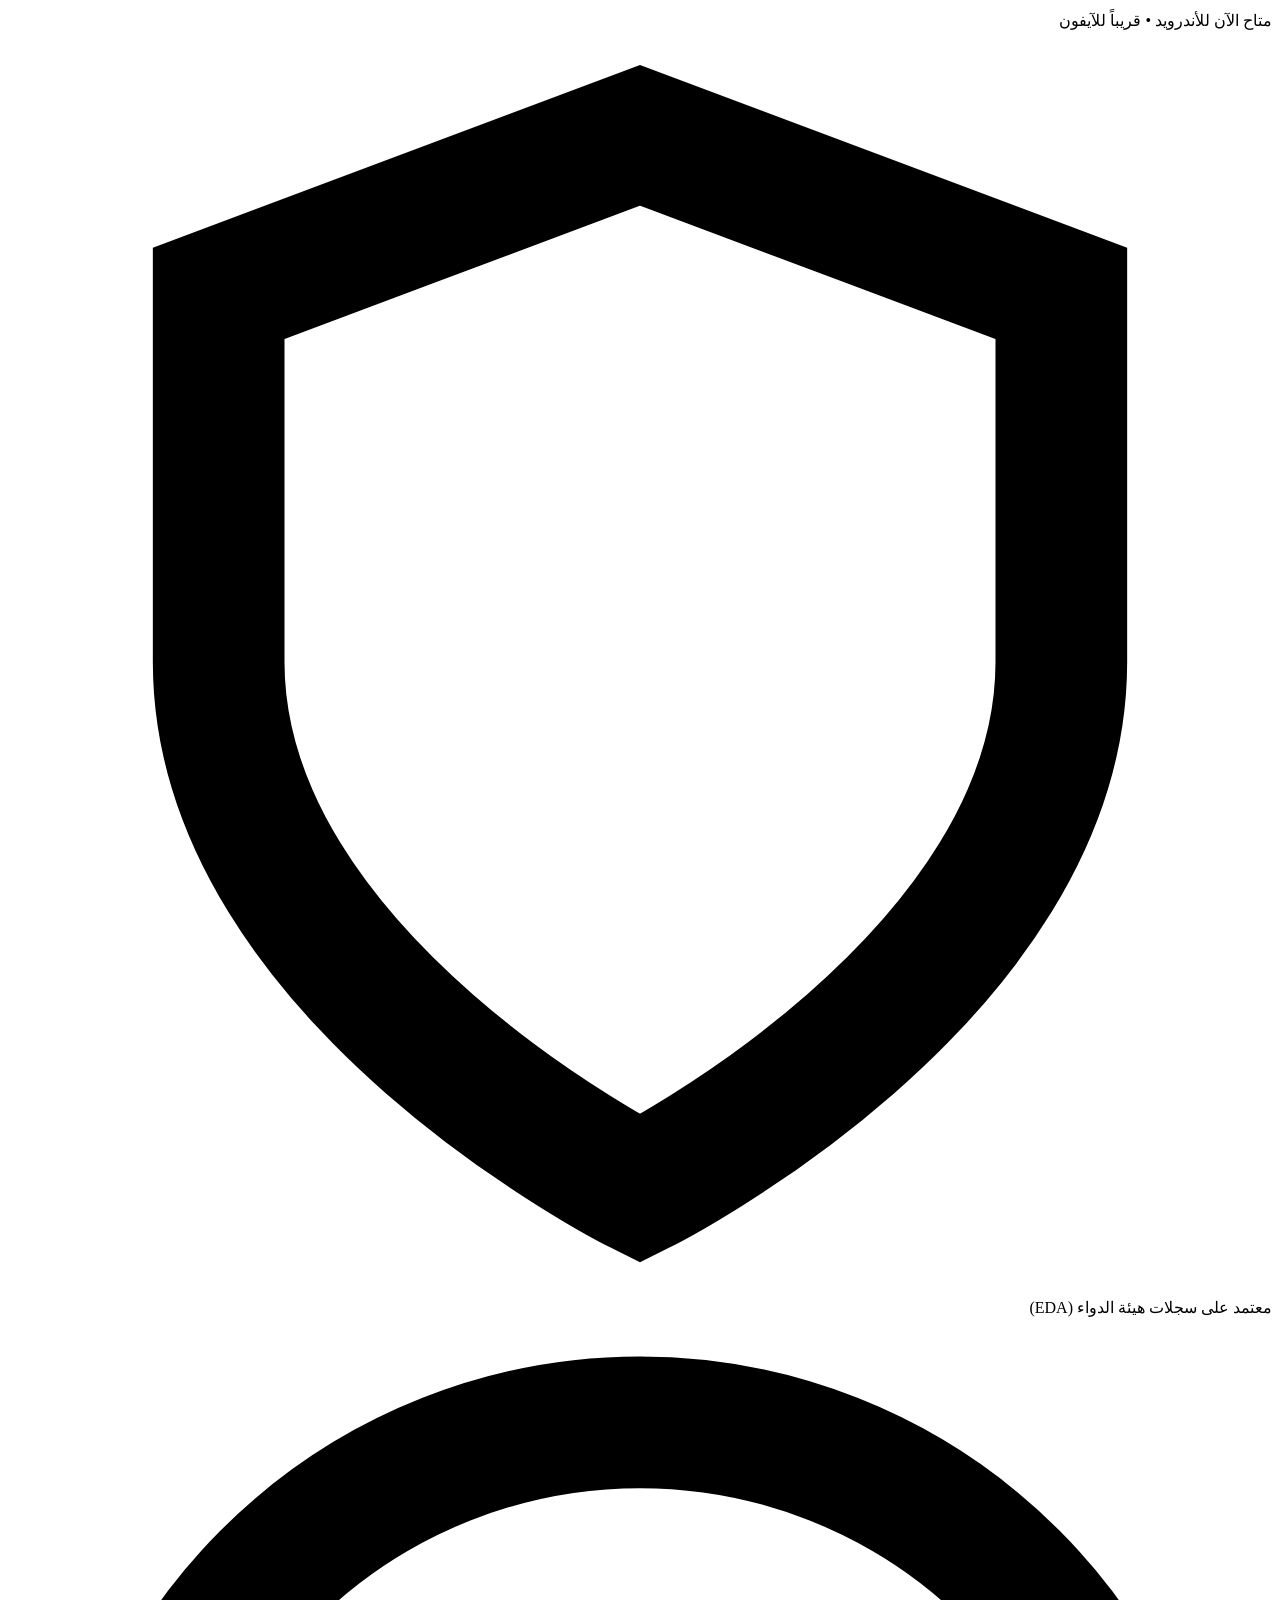
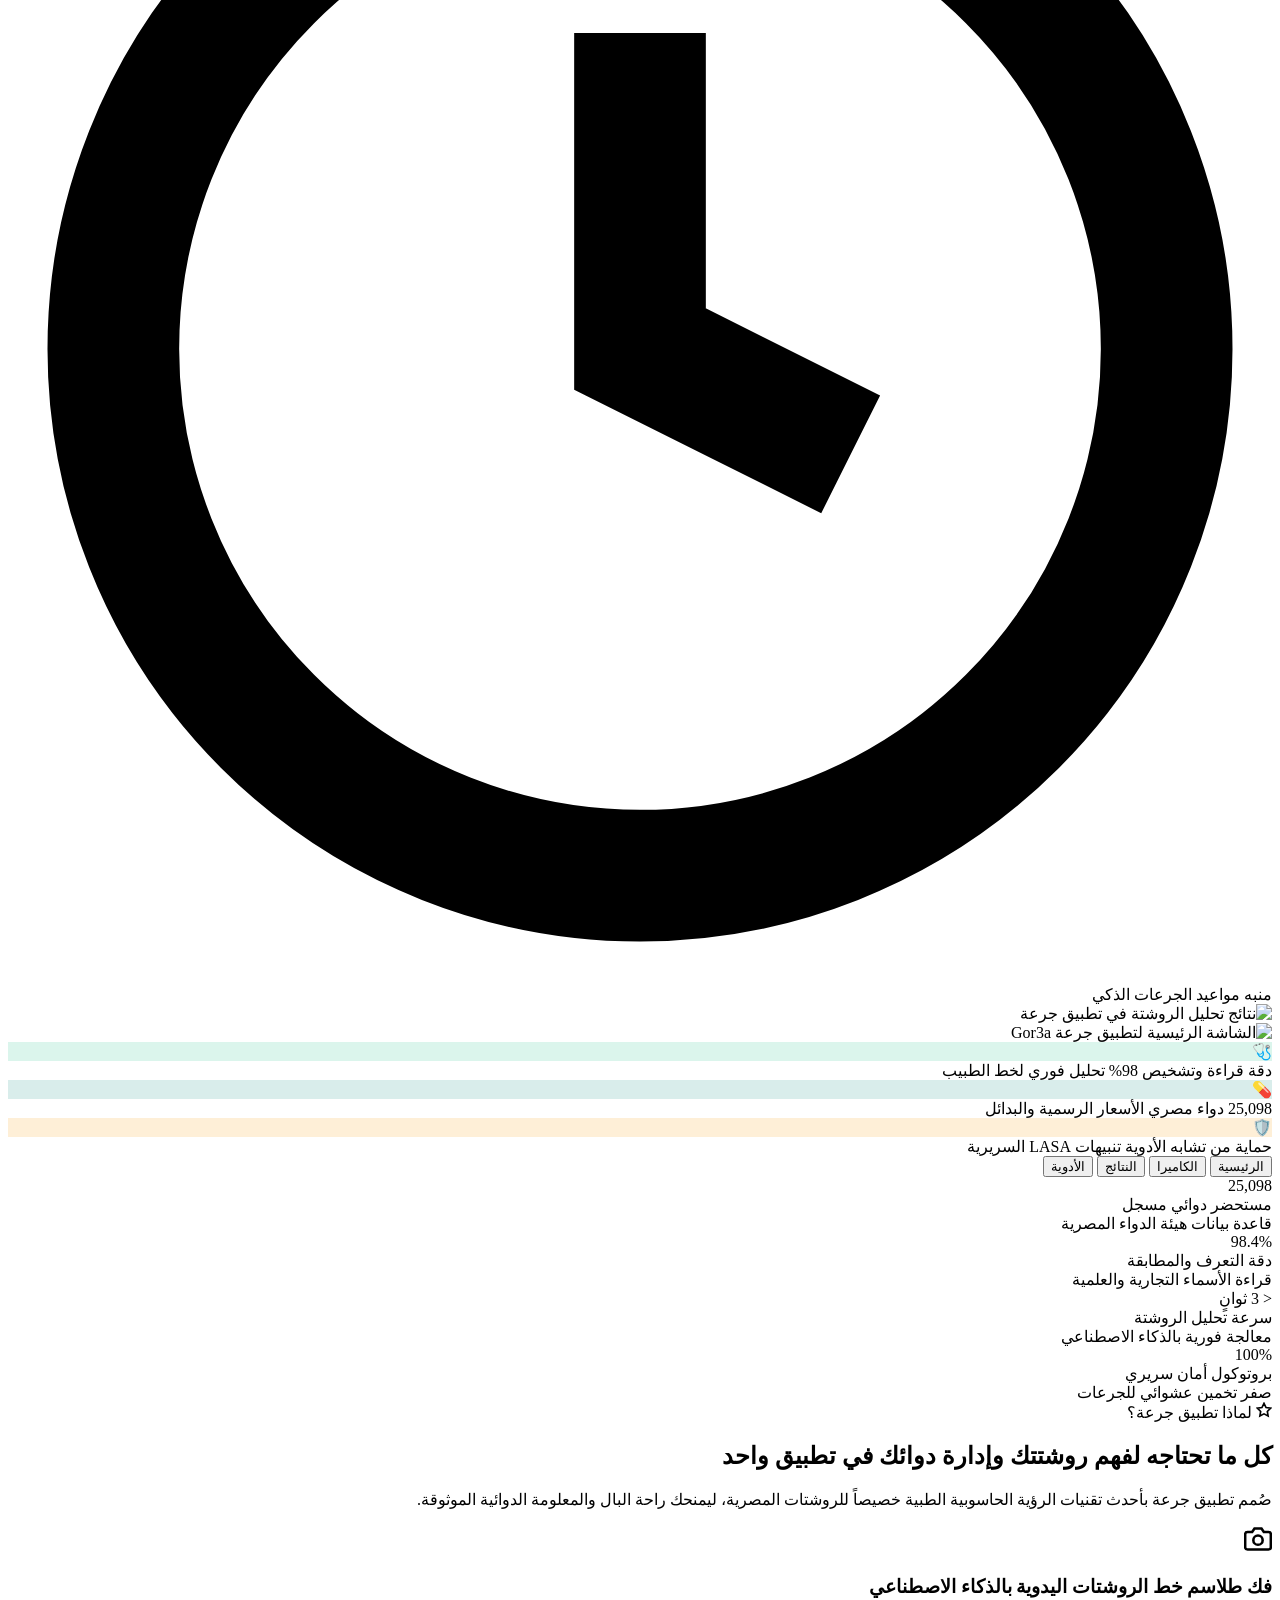
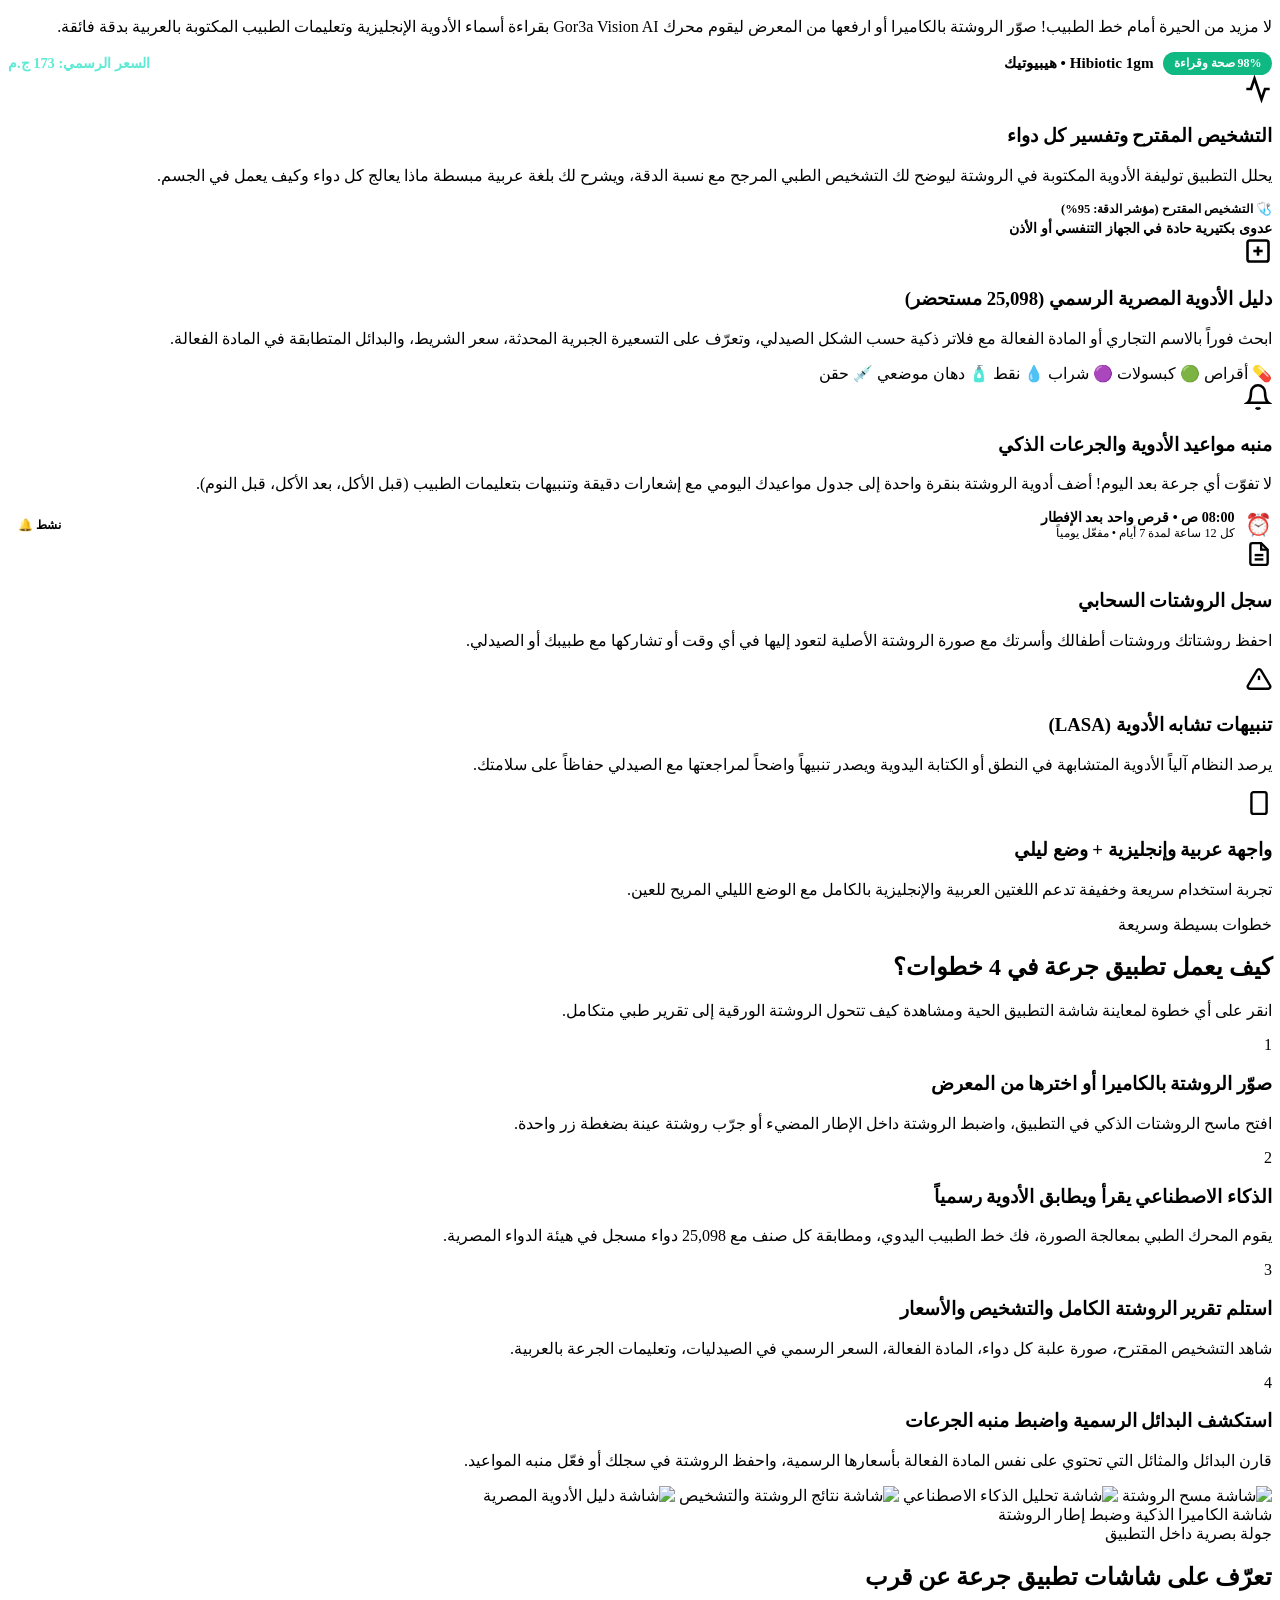
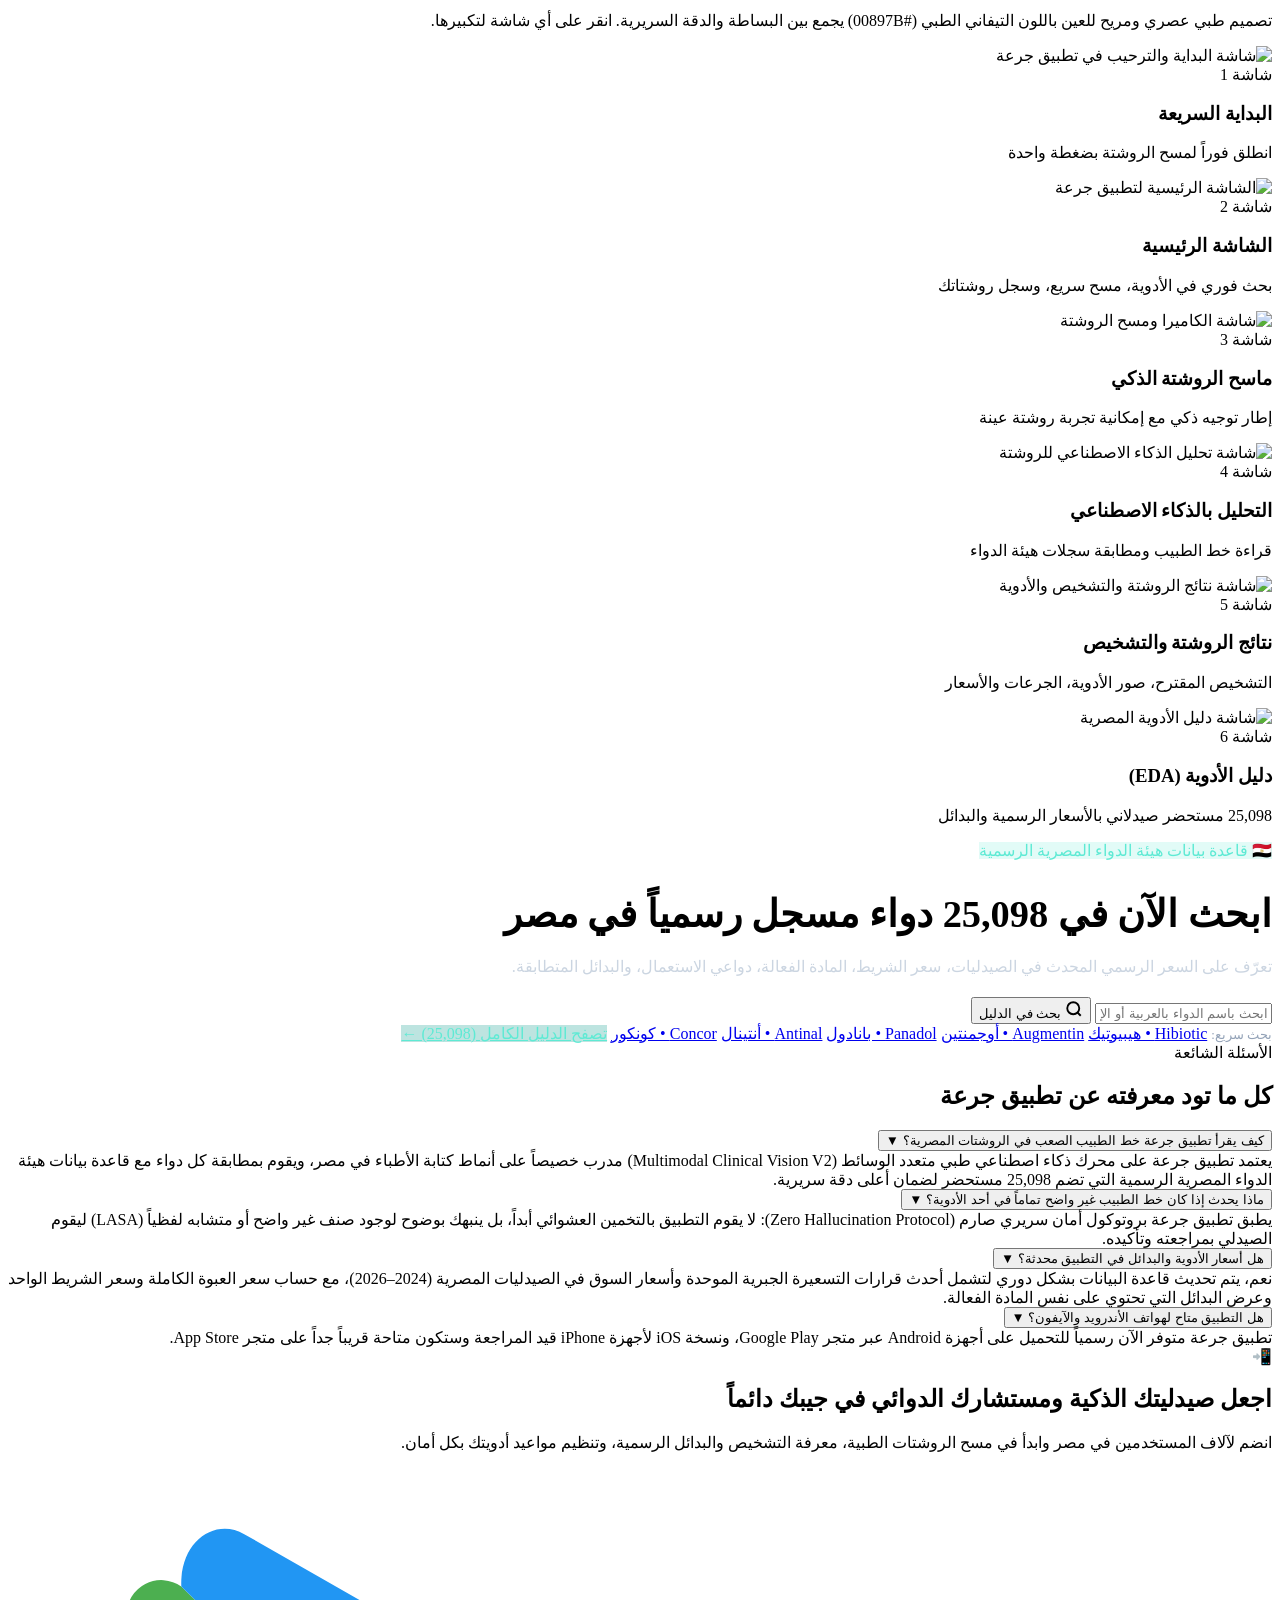
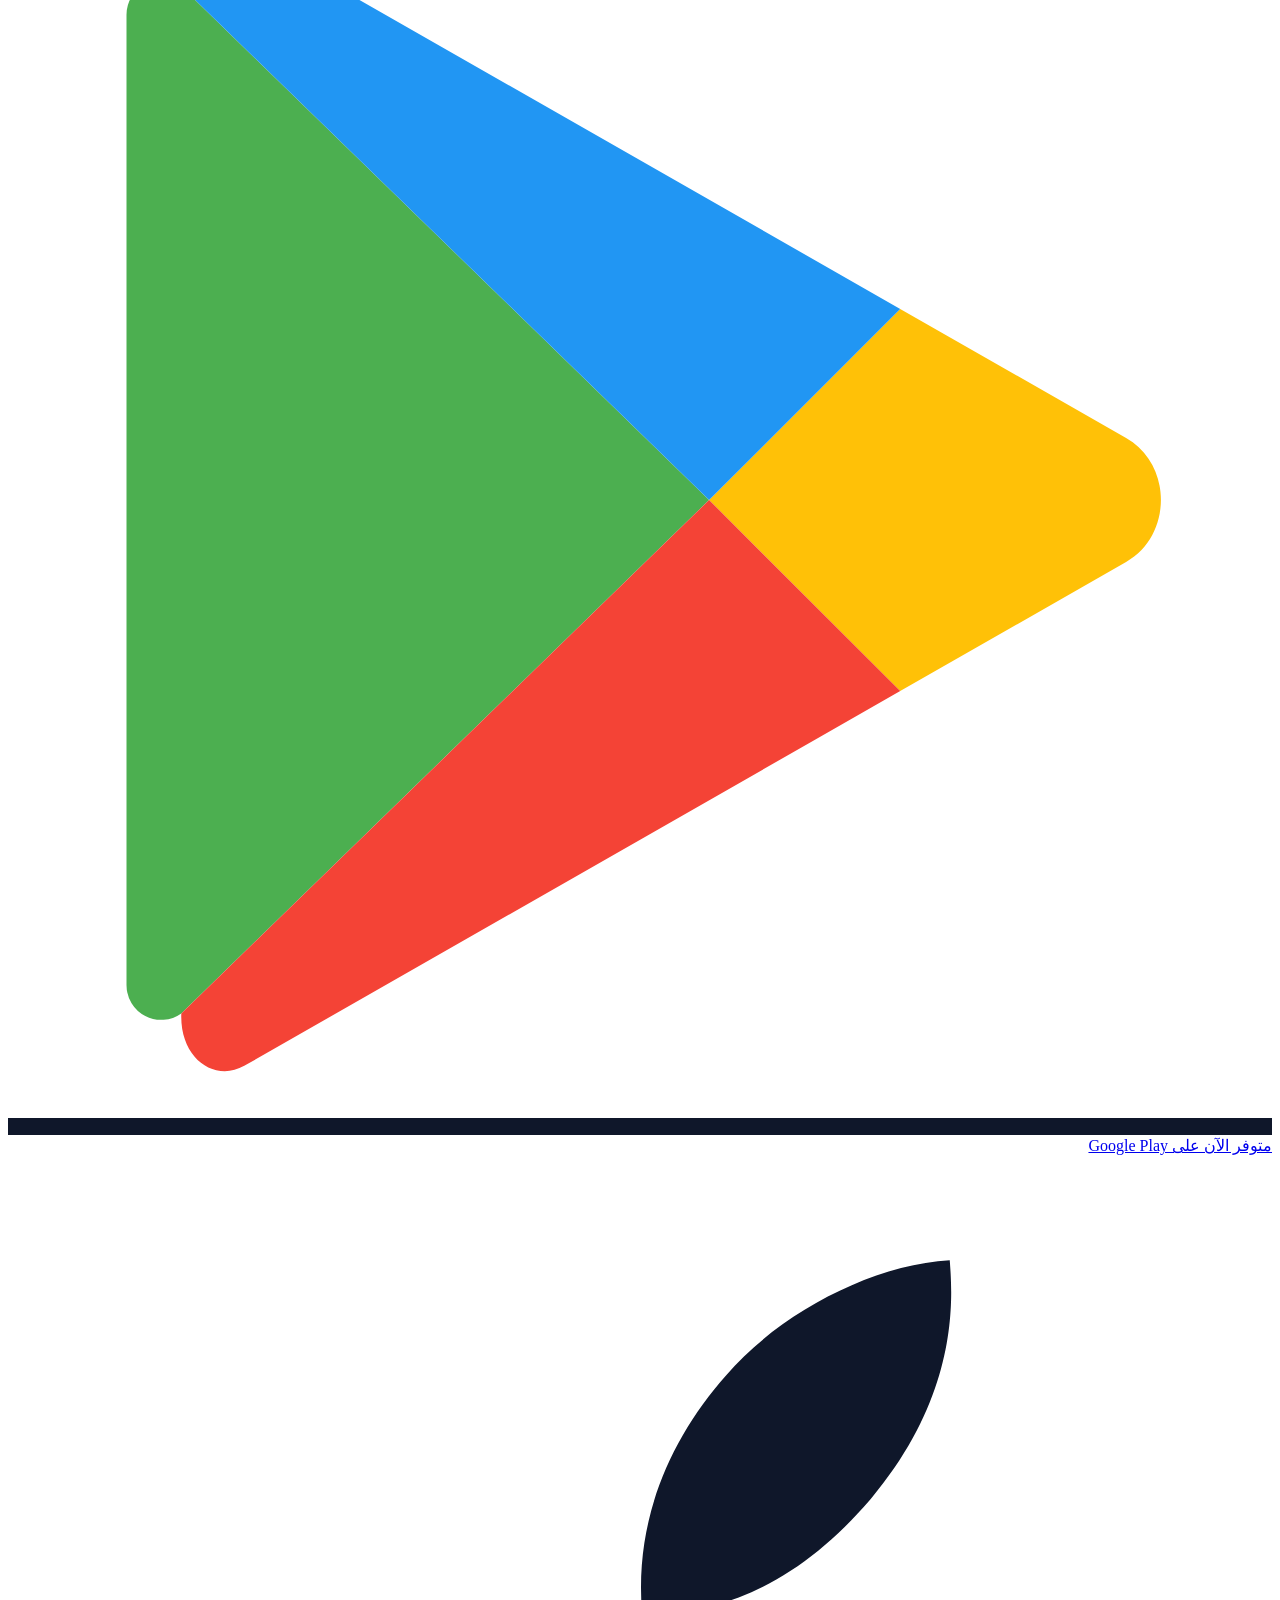
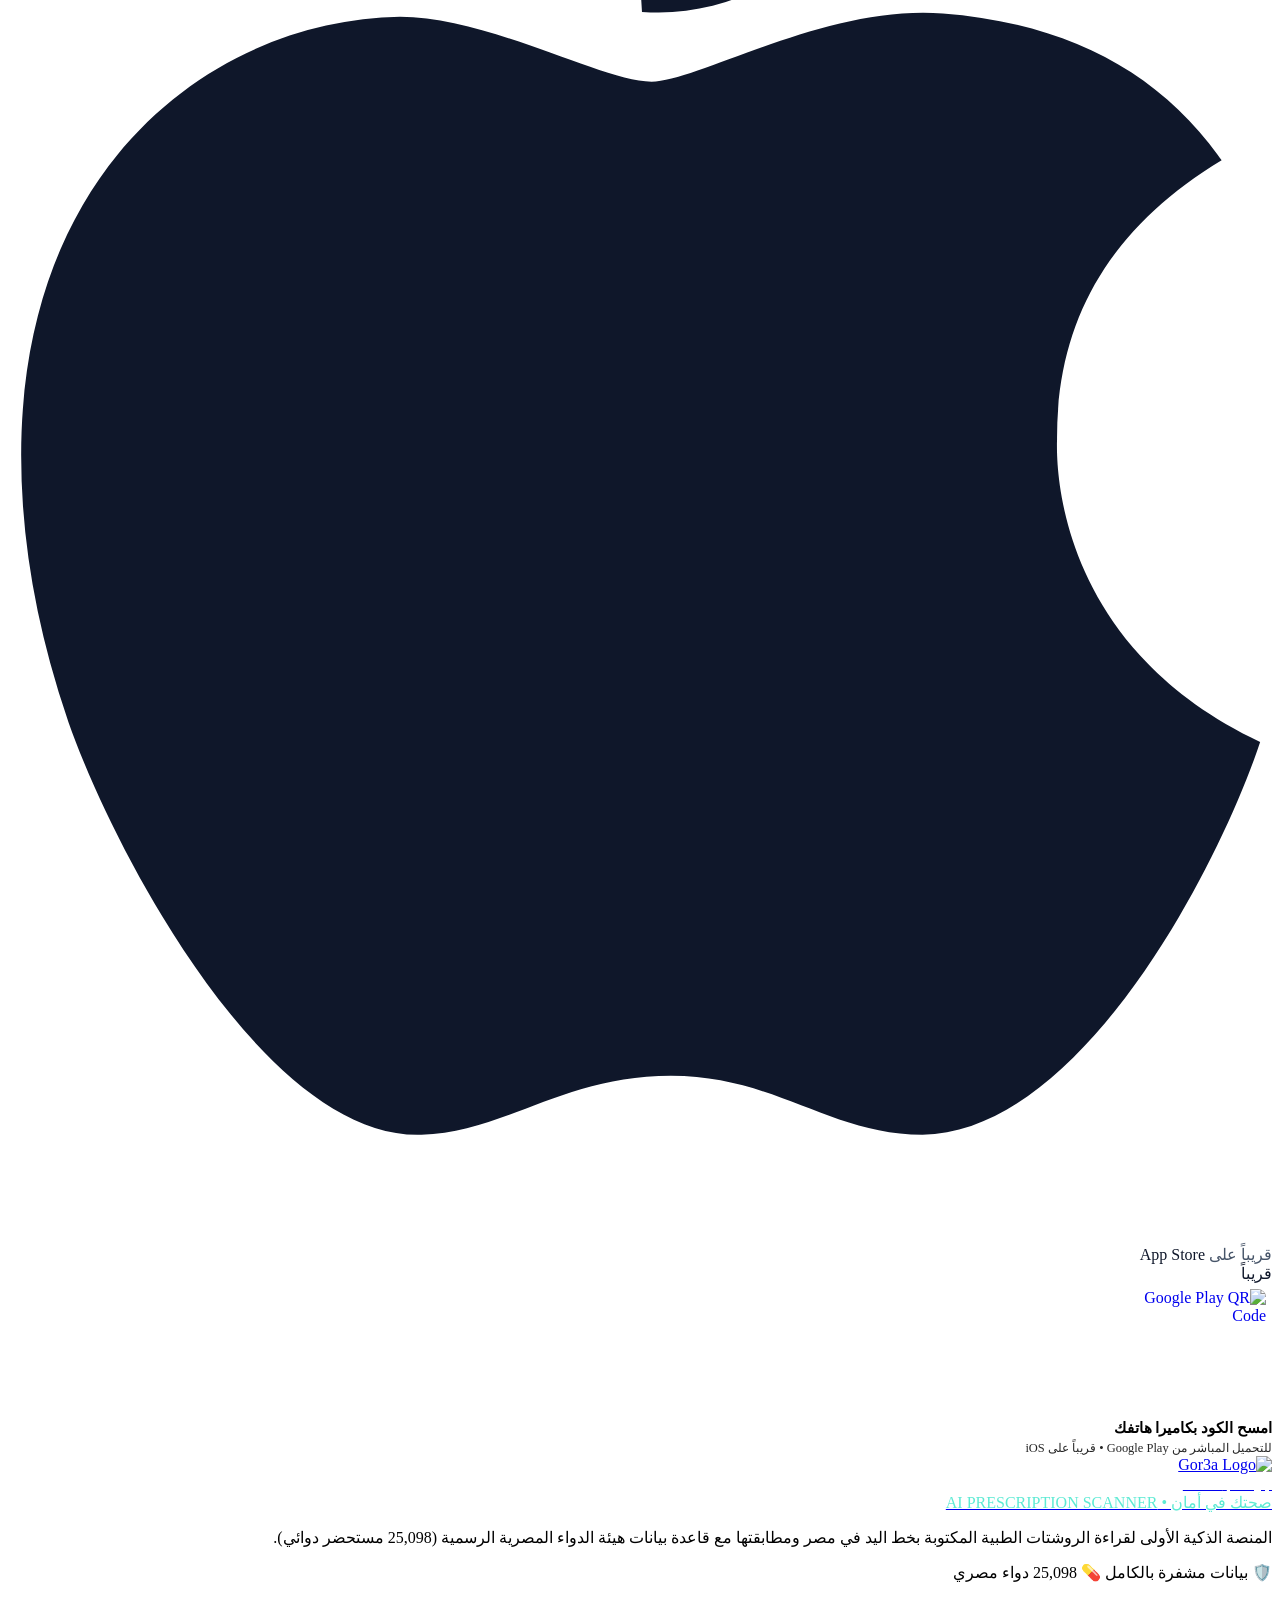
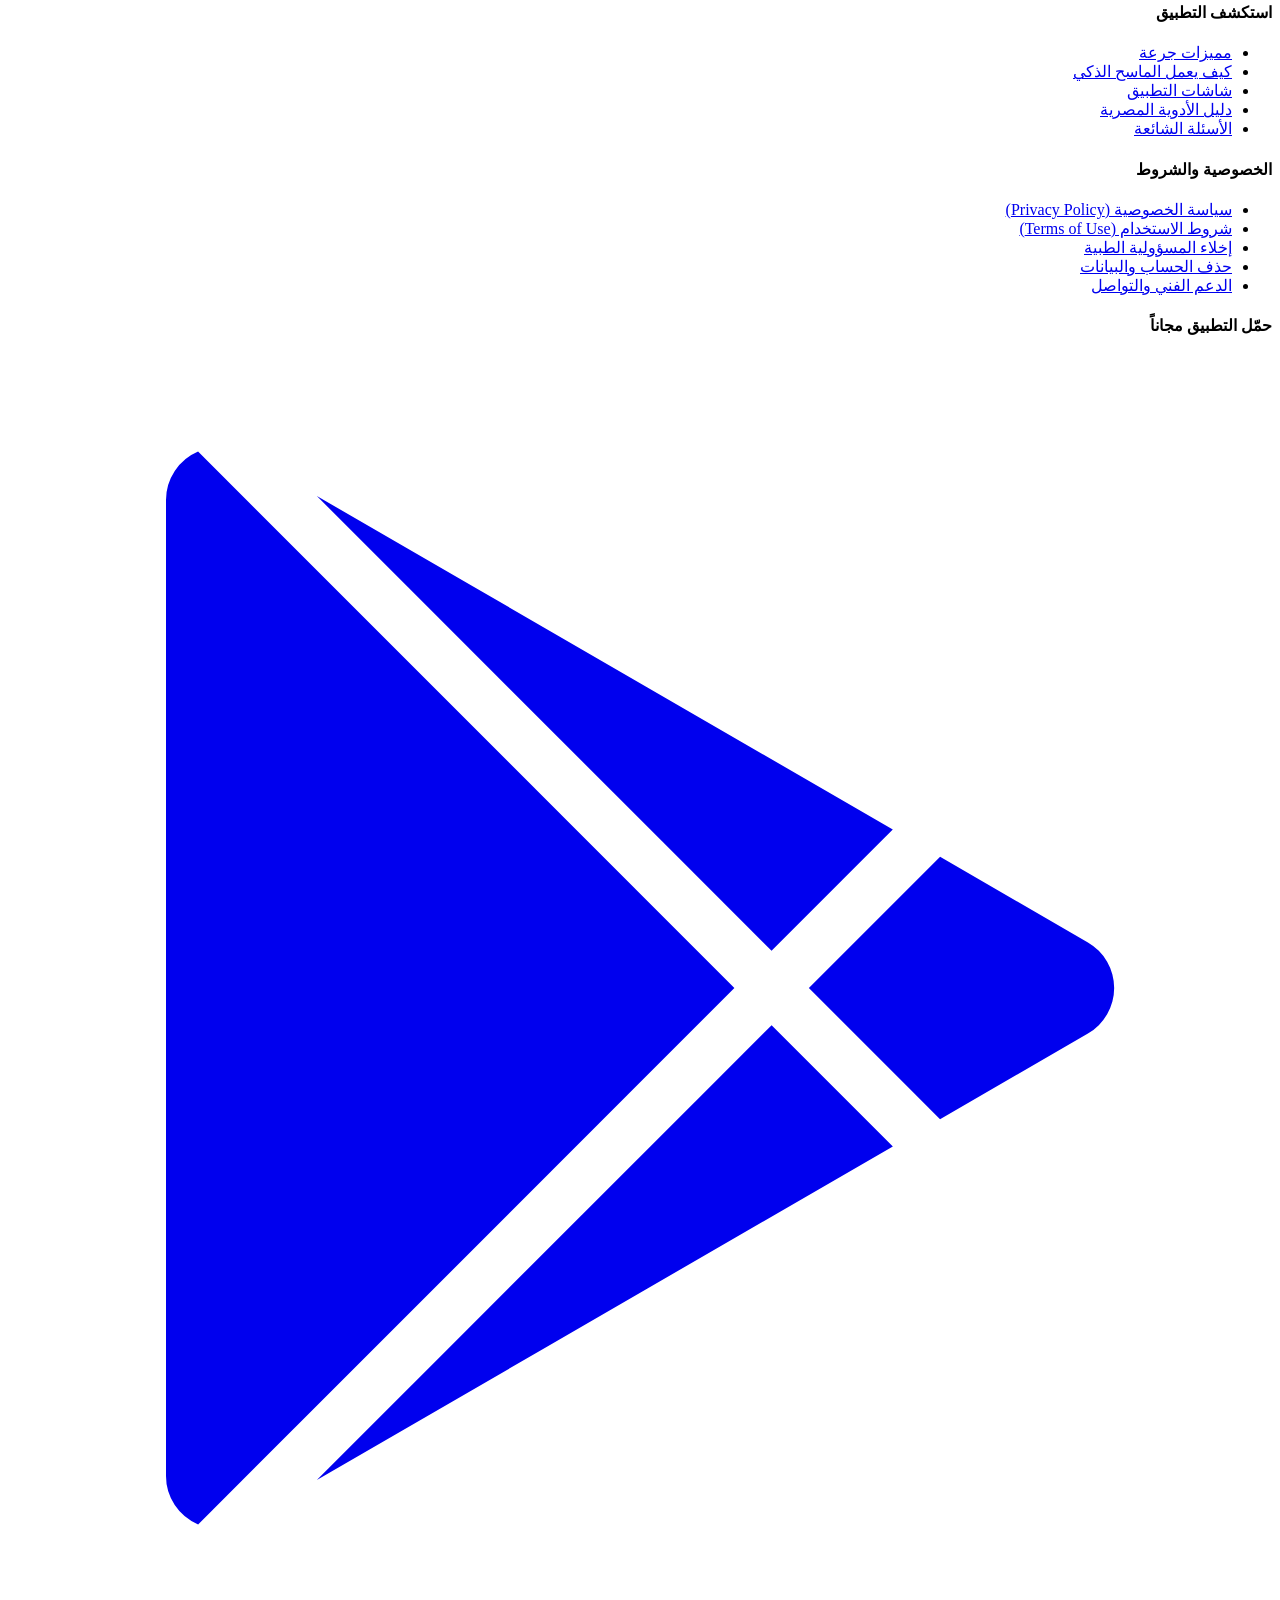
==== commit 9a8ed5ed: "feat(web): add official Google Play store link, dimmed iOS status, and dynamic QR code" ====
--- a/web/index.html
+++ b/web/index.html
@@ -5,12 +5,12 @@
   <meta charset="UTF-8">
   <meta name="viewport" content="width=device-width, initial-scale=1.0">
   <title>Gor3a | جرعة — صحتك في أمان | المسح الذكي للروشتات الطبية ودليل الأدوية المصرية</title>
-  <meta name="description" content="تطبيق جرعة (Gor3a) — حوّل خط الطبيب اليدوي في الروشتة فوراً إلى بيانات أدوية دقيقة، تشخيص مقترح، بدائل وأسعار رسمية من قاعدة بيانات هيئة الدواء المصرية (25,098 دواء). متوفر على Google Play و App Store.">
+  <meta name="description" content="تطبيق جرعة (Gor3a) — حوّل خط الطبيب اليدوي في الروشتة فوراً إلى بيانات أدوية دقيقة، تشخيص مقترح، بدائل وأسعار رسمية من قاعدة بيانات هيئة الدواء المصرية (25,098 دواء). متوفر الآن على Google Play وقريباً على App Store.">
   <link rel="icon" type="image/png" href="/static/logo.png">
   <link rel="preconnect" href="https://fonts.googleapis.com">
   <link rel="preconnect" href="https://fonts.gstatic.com" crossorigin>
   <link href="https://fonts.googleapis.com/css2?family=Cairo:wght@400;600;700;800;900&family=Inter:wght@400;500;600;700;800&display=swap" rel="stylesheet">
-  <link rel="stylesheet" href="/static/landing.css?v=1.3">
+  <link rel="stylesheet" href="/static/landing.css?v=1.4">
 </head>
 <body class="landing-body" dir="rtl">
 
@@ -115,8 +115,8 @@
 
           <!-- Official Google Play & App Store Buttons -->
           <div class="store-buttons-group">
-            <!-- Google Play Button -->
-            <a href="#download" class="store-btn store-btn-primary" data-open-download-modal="google-play">
+            <!-- Google Play Button (Live / Direct Link) -->
+            <a href="https://play.google.com/store/apps/details?id=com.bn.gor3a" target="_blank" rel="noopener noreferrer" class="store-btn store-btn-primary" title="تحميل تطبيق جرعة من Google Play">
               <svg class="store-icon" viewBox="0 0 512 512" fill="currentColor">
                 <path fill="#4CAF50" d="M48 59.49v393a14.07 14.07 0 0 0 22.2 11.49L284 256 70.2 48A14.07 14.07 0 0 0 48 59.49z"/>
                 <path fill="#FFC107" d="M361.4 333.4 284 256l77.4-77.4 91.5 52.3c18.8 10.7 18.8 39.5 0 50.2l-91.5 52.3z"/>
@@ -129,19 +129,20 @@
               </div>
             </a>
 
-            <!-- Apple App Store Button -->
-            <a href="#download" class="store-btn" data-open-download-modal="app-store">
+            <!-- Apple App Store Button (Dimmed / Coming Soon) -->
+            <div class="store-btn store-btn-dimmed" role="button" tabindex="0" aria-disabled="true" title="قريباً على App Store للآيفون" data-ios-tooltip="true">
               <svg class="store-icon" viewBox="0 0 384 512" fill="currentColor">
                 <path d="M318.7 268.7c-.2-36.7 16.4-64.4 50-84.8-18.8-26.9-47.2-41.7-84.7-44.6-35.5-2.8-74.3 20.7-88.5 20.7-15 0-49.4-19.7-76.4-19.7C63.3 141.2 4 184.8 4 273.5q0 39.3 14.4 81.2c12.8 36.7 59 126.7 107.2 125.2 25.2-.6 43-17.9 75.8-17.9 31.8 0 48.3 17.9 76.4 17.9 48.6-.7 90.4-82.5 102.6-119.3-65.2-30.7-61.7-90-61.7-91.9zm-56.6-164.2c27.3-32.4 24.8-61.9 24-72.5-24.1 1.4-52 16.4-67.9 34.9-17.5 19.8-27.8 44.3-25.6 71.9 26.1 2 49.9-11.4 69.5-34.3z"/>
               </svg>
               <div class="store-btn-text">
-                <span class="store-btn-small" data-ar="حمّل التطبيق من" data-en="Download on the">حمّل التطبيق من</span>
+                <span class="store-btn-small" data-ar="قريباً على" data-en="COMING SOON TO">قريباً على</span>
                 <span class="store-btn-large">App Store</span>
               </div>
-            </a>
+              <span class="store-badge-soon" data-ar="قريباً" data-en="Soon">قريباً</span>
+            </div>
 
             <!-- Quick QR Code Button -->
-            <button type="button" class="qr-quick-btn" data-open-download-modal="qr">
+            <button type="button" class="qr-quick-btn" data-open-download-modal="qr" title="عرض رمز QR للتحميل">
               <svg width="20" height="20" viewBox="0 0 24 24" fill="none" stroke="currentColor" stroke-width="2.2">
                 <rect x="3" y="3" width="7" height="7"></rect>
                 <rect x="14" y="3" width="7" height="7"></rect>
@@ -159,7 +160,7 @@
                 <path d="M22 11.08V12a10 10 0 1 1-5.93-9.14"></path>
                 <polyline points="22 4 12 14.01 9 11.01"></polyline>
               </svg>
-              <span data-ar="مجاني للأندرويد والآيفون" data-en="Free on Android & iOS">مجاني للأندرويد والآيفون</span>
+              <span data-ar="متاح الآن للأندرويد • قريباً للآيفون" data-en="Live on Android • Coming soon to iOS">متاح الآن للأندرويد • قريباً للآيفون</span>
             </div>
             <div class="hero-highlight-item">
               <svg viewBox="0 0 24 24" fill="none" stroke="currentColor" stroke-width="2.5">
@@ -740,8 +741,8 @@
             <span class="faq-chevron">▼</span>
           </button>
           <div class="faq-answer">
-            <div class="faq-answer-inner" data-ar="نعم! تم تطوير تطبيق جرعة ليعمل بكفاءة عالية على كل من أجهزة Android عبر متجر Google Play وأجهزة iPhone عبر متجر App Store." data-en="Yes! Gor3a is available for both Android devices via Google Play and iPhone/iOS devices via the Apple App Store.">
-              نعم! تم تطوير تطبيق جرعة ليعمل بكفاءة عالية على كل من أجهزة Android عبر متجر Google Play وأجهزة iPhone عبر متجر App Store.
+            <div class="faq-answer-inner" data-ar="تطبيق جرعة متوفر الآن رسمياً للتحميل على أجهزة Android عبر متجر Google Play، ونسخة iOS لأجهزة iPhone قيد المراجعة وستكون متاحة قريباً جداً على متجر App Store." data-en="Gor3a is now officially available for download on Android via Google Play, and the iOS version for iPhone is currently under review and coming very soon to the App Store.">
+              تطبيق جرعة متوفر الآن رسمياً للتحميل على أجهزة Android عبر متجر Google Play، ونسخة iOS لأجهزة iPhone قيد المراجعة وستكون متاحة قريباً جداً على متجر App Store.
             </div>
           </div>
         </div>
@@ -767,8 +768,8 @@
           </p>
 
           <div class="store-buttons-group" style="margin-bottom: 0;">
-            <!-- Google Play -->
-            <a href="#download" class="store-btn" style="background: #0F172A;" data-open-download-modal="google-play">
+            <!-- Google Play (Live / Direct Link) -->
+            <a href="https://play.google.com/store/apps/details?id=com.bn.gor3a" target="_blank" rel="noopener noreferrer" class="store-btn" style="background: #0F172A;" title="تحميل تطبيق جرعة للأندرويد من Google Play">
               <svg class="store-icon" viewBox="0 0 512 512" fill="currentColor">
                 <path fill="#4CAF50" d="M48 59.49v393a14.07 14.07 0 0 0 22.2 11.49L284 256 70.2 48A14.07 14.07 0 0 0 48 59.49z"/>
                 <path fill="#FFC107" d="M361.4 333.4 284 256l77.4-77.4 91.5 52.3c18.8 10.7 18.8 39.5 0 50.2l-91.5 52.3z"/>
@@ -776,52 +777,32 @@
                 <path fill="#F44336" d="M284 256 70.2 464c-.7 18.2 13.6 28 25.5 21.2l265.7-151.8L284 256z"/>
               </svg>
               <div class="store-btn-text">
-                <span class="store-btn-small" data-ar="متوفر على" data-en="GET IT ON">متوفر على</span>
+                <span class="store-btn-small" data-ar="متوفر الآن على" data-en="GET IT ON">متوفر الآن على</span>
                 <span class="store-btn-large">Google Play</span>
               </div>
             </a>
 
-            <!-- App Store -->
-            <a href="#download" class="store-btn" style="background: #FFFFFF; color: #0F172A;" data-open-download-modal="app-store">
+            <!-- App Store (Dimmed / Coming Soon) -->
+            <div class="store-btn store-btn-dimmed" role="button" tabindex="0" aria-disabled="true" title="قريباً على App Store للآيفون" data-ios-tooltip="true" style="background: #FFFFFF; color: #0F172A;">
               <svg class="store-icon" viewBox="0 0 384 512" fill="#0F172A">
                 <path d="M318.7 268.7c-.2-36.7 16.4-64.4 50-84.8-18.8-26.9-47.2-41.7-84.7-44.6-35.5-2.8-74.3 20.7-88.5 20.7-15 0-49.4-19.7-76.4-19.7C63.3 141.2 4 184.8 4 273.5q0 39.3 14.4 81.2c12.8 36.7 59 126.7 107.2 125.2 25.2-.6 43-17.9 75.8-17.9 31.8 0 48.3 17.9 76.4 17.9 48.6-.7 90.4-82.5 102.6-119.3-65.2-30.7-61.7-90-61.7-91.9zm-56.6-164.2c27.3-32.4 24.8-61.9 24-72.5-24.1 1.4-52 16.4-67.9 34.9-17.5 19.8-27.8 44.3-25.6 71.9 26.1 2 49.9-11.4 69.5-34.3z"/>
               </svg>
               <div class="store-btn-text">
-                <span class="store-btn-small" style="color: #475569;" data-ar="حمّل من" data-en="Download on the">حمّل من</span>
+                <span class="store-btn-small" style="color: #475569;" data-ar="قريباً على" data-en="COMING SOON TO">قريباً على</span>
                 <span class="store-btn-large" style="color: #0F172A;">App Store</span>
               </div>
-            </a>
+              <span class="store-badge-soon" data-ar="قريباً" data-en="Soon">قريباً</span>
+            </div>
           </div>
         </div>
 
         <!-- QR Code Box -->
         <div class="download-qr-box">
-          <div class="qr-svg-frame" title="امسح الكود لتحميل تطبيق جرعة">
-            <svg viewBox="0 0 120 120" width="124" height="124" fill="#0B2E2B">
-              <rect x="8" y="8" width="32" height="32" rx="4" fill="none" stroke="#00897B" stroke-width="6"/>
-              <rect x="18" y="18" width="12" height="12" rx="2" fill="#00897B"/>
-              <rect x="80" y="8" width="32" height="32" rx="4" fill="none" stroke="#00897B" stroke-width="6"/>
-              <rect x="90" y="18" width="12" height="12" rx="2" fill="#00897B"/>
-              <rect x="8" y="80" width="32" height="32" rx="4" fill="none" stroke="#00897B" stroke-width="6"/>
-              <rect x="18" y="90" width="12" height="12" rx="2" fill="#00897B"/>
-              <rect x="50" y="10" width="8" height="8" rx="1"/>
-              <rect x="62" y="18" width="8" height="16" rx="1"/>
-              <rect x="50" y="28" width="8" height="12" rx="1"/>
-              <rect x="10" y="50" width="14" height="8" rx="1"/>
-              <rect x="30" y="50" width="12" height="12" rx="1"/>
-              <rect x="50" y="48" width="24" height="24" rx="4" fill="#00897B"/>
-              <text x="62" y="64" text-anchor="middle" fill="#FFFFFF" font-size="10" font-weight="bold">جرعة</text>
-              <rect x="82" y="50" width="10" height="14" rx="1"/>
-              <rect x="98" y="56" width="12" height="8" rx="1"/>
-              <rect x="50" y="82" width="12" height="8" rx="1"/>
-              <rect x="68" y="78" width="8" height="18" rx="1"/>
-              <rect x="84" y="82" width="14" height="14" rx="2"/>
-              <rect x="102" y="96" width="10" height="14" rx="1"/>
-              <rect x="52" y="100" width="22" height="10" rx="1"/>
-            </svg>
-          </div>
+          <a href="https://play.google.com/store/apps/details?id=com.bn.gor3a" target="_blank" rel="noopener noreferrer" class="qr-svg-frame" title="امسح الكود أو اضغط للتحميل من Google Play" style="display: block; text-decoration: none; background: #ffffff; padding: 6px; border-radius: 14px;">
+            <img src="/static/playstore-qr.svg" alt="Google Play QR Code" width="124" height="124" style="display: block; border-radius: 8px;">
+          </a>
           <div style="font-weight: 800; font-size: 0.95rem; margin-bottom: 0.2rem;" data-ar="امسح الكود بكاميرا هاتفك" data-en="Scan QR with Your Phone">امسح الكود بكاميرا هاتفك</div>
-          <div style="font-size: 0.78rem; opacity: 0.85;" data-ar="للتحميل المباشر على Android و iOS" data-en="Direct download for Android & iOS">للتحميل المباشر على Android و iOS</div>
+          <div style="font-size: 0.78rem; opacity: 0.85;" data-ar="للتحميل المباشر من Google Play • قريباً على iOS" data-en="Direct download from Google Play • Coming soon to iOS">للتحميل المباشر من Google Play • قريباً على iOS</div>
         </div>
       </div>
     </div>
@@ -883,20 +864,21 @@
         <div>
           <h4 class="footer-col-title" data-ar="حمّل التطبيق مجاناً" data-en="Download the App">حمّل التطبيق مجاناً</h4>
           <div class="footer-store-stack">
-            <a href="#download" class="footer-store-btn" data-open-store-modal="Google Play">
+            <a href="https://play.google.com/store/apps/details?id=com.bn.gor3a" target="_blank" rel="noopener noreferrer" class="footer-store-btn" title="تحميل تطبيق جرعة للأندرويد من Google Play">
               <svg viewBox="0 0 24 24" fill="currentColor"><path d="M3.609 1.814L13.792 12 3.61 22.186a.996.996 0 0 1-.61-.92V2.734a1 1 0 0 1 .609-.92zm10.89 10.893l2.302 2.302-10.937 6.333 8.635-8.635zm3.199-3.198l2.807 1.626a1 1 0 0 1 0 1.73l-2.808 1.626L15.206 12l2.492-2.491zM5.864 2.658L16.8 8.99l-2.302 2.302-8.634-8.634z"/></svg>
               <div class="footer-store-meta">
-                <small data-ar="متوفر للأندرويد على" data-en="GET IT ON">متوفر للأندرويد على</small>
+                <small data-ar="متوفر الآن على" data-en="GET IT ON">متوفر الآن على</small>
                 <strong>Google Play</strong>
               </div>
             </a>
-            <a href="#download" class="footer-store-btn" data-open-store-modal="App Store">
+            <div class="footer-store-btn footer-store-btn-dimmed" role="button" tabindex="0" aria-disabled="true" title="قريباً على App Store للآيفون" data-ios-tooltip="true">
               <svg viewBox="0 0 24 24" fill="currentColor"><path d="M18.71 19.5c-.83 1.24-1.71 2.45-3.05 2.47-1.34.03-1.77-.79-3.29-.79-1.53 0-2 .77-3.27.82-1.31.05-2.3-1.32-3.14-2.53C4.25 17 2.94 12.45 4.7 9.39c.87-1.52 2.43-2.48 4.12-2.51 1.28-.02 2.5.87 3.29.87.78 0 2.26-1.07 3.81-.91.65.03 2.47.26 3.64 1.98-.09.06-2.17 1.28-2.15 3.81.03 3.02 2.65 4.03 2.68 4.04-.03.07-.42 1.44-1.38 2.83M13 3.5c.73-.83 1.94-1.46 2.94-1.5.13 1.17-.34 2.35-1.04 3.19-.69.85-1.83 1.51-2.95 1.42-.15-1.15.41-2.35 1.05-3.11z"/></svg>
               <div class="footer-store-meta">
-                <small data-ar="متوفر للآيفون على" data-en="DOWNLOAD ON THE">متوفر للآيفون على</small>
+                <small data-ar="قريباً للآيفون على" data-en="COMING SOON TO">قريباً للآيفون على</small>
                 <strong>App Store</strong>
               </div>
-            </a>
+              <span class="store-badge-soon store-badge-soon-sm" data-ar="قريباً" data-en="Soon">قريباً</span>
+            </div>
           </div>
         </div>
       </div>
@@ -920,39 +902,27 @@
     <div class="landing-modal-card">
       <button type="button" class="modal-close-circle" id="closeDownloadModalBtn" aria-label="Close">✕</button>
       <img src="/static/logo.png" alt="Gor3a Logo" style="width: 64px; height: 64px; border-radius: 16px; margin: 0 auto 1rem; box-shadow: 0 8px 20px rgba(0, 137, 123, 0.3);">
-      <h3 id="modalStoreBadgeTitle" style="font-size: 1.25rem; font-weight: 900; color: var(--text-main); margin-bottom: 0.5rem;">
-        حمّل تطبيق جرعة (Gor3a) الآن
+      <h3 id="modalStoreBadgeTitle" style="font-size: 1.25rem; font-weight: 900; color: var(--text-main); margin-bottom: 0.5rem;" data-ar="تحميل تطبيق جرعة (Gor3a) — Google Play" data-en="Download Gor3a App — Google Play">
+        تحميل تطبيق جرعة (Gor3a) — Google Play
       </h3>
-      <p style="font-size: 0.9rem; color: var(--text-muted); margin-bottom: 1.5rem;" data-ar="امسح رمز الاستجابة السريعة (QR) بكاميرا هاتفك أو اختر المتجر المناسب لجهازك لتحميل التطبيق." data-en="Scan the QR code below with your phone camera or choose your platform store.">
-        امسح رمز الاستجابة السريعة (QR) بكاميرا هاتفك أو اختر المتجر المناسب لجهازك لتحميل التطبيق.
+      <p style="font-size: 0.9rem; color: var(--text-muted); margin-bottom: 1.5rem;" data-ar="امسح رمز الاستجابة السريعة (QR) بكاميرا هاتفك للتحميل الفوري من Google Play، أو اضغط على الزر أدناه." data-en="Scan the QR code with your phone to instantly download from Google Play, or click the button below.">
+        امسح رمز الاستجابة السريعة (QR) بكاميرا هاتفك للتحميل الفوري من Google Play، أو اضغط على الزر أدناه.
       </p>
 
-      <div class="qr-svg-frame" style="margin: 0 auto 1.5rem; border: 2px solid var(--border-teal);">
-        <svg viewBox="0 0 120 120" width="124" height="124" fill="#0B2E2B">
-          <rect x="8" y="8" width="32" height="32" rx="4" fill="none" stroke="#00897B" stroke-width="6"/>
-          <rect x="18" y="18" width="12" height="12" rx="2" fill="#00897B"/>
-          <rect x="80" y="8" width="32" height="32" rx="4" fill="none" stroke="#00897B" stroke-width="6"/>
-          <rect x="90" y="18" width="12" height="12" rx="2" fill="#00897B"/>
-          <rect x="8" y="80" width="32" height="32" rx="4" fill="none" stroke="#00897B" stroke-width="6"/>
-          <rect x="18" y="90" width="12" height="12" rx="2" fill="#00897B"/>
-          <rect x="50" y="48" width="24" height="24" rx="4" fill="#00897B"/>
-          <text x="62" y="64" text-anchor="middle" fill="#FFFFFF" font-size="10" font-weight="bold">جرعة</text>
-          <rect x="50" y="10" width="8" height="8" rx="1"/>
-          <rect x="62" y="18" width="8" height="16" rx="1"/>
-          <rect x="10" y="50" width="14" height="8" rx="1"/>
-          <rect x="82" y="50" width="10" height="14" rx="1"/>
-          <rect x="68" y="78" width="8" height="18" rx="1"/>
-          <rect x="84" y="82" width="14" height="14" rx="2"/>
-        </svg>
+      <div class="qr-svg-frame" style="margin: 0 auto 1.5rem; border: 2px solid var(--border-teal); background: #ffffff; padding: 10px; border-radius: 16px; width: 144px; height: 144px; display: flex; align-items: center; justify-content: center;">
+        <img src="/static/playstore-qr.svg" alt="Google Play QR Code" width="124" height="124" style="display: block; border-radius: 6px;">
       </div>
 
       <div style="display: flex; flex-direction: column; gap: 0.65rem;">
-        <a href="https://play.google.com/store" target="_blank" rel="noopener noreferrer" class="btn-nav-cta" style="justify-content: center; padding: 0.75rem 1.25rem; font-size: 0.95rem;">
-          <span>Google Play (Android)</span>
+        <a href="https://play.google.com/store/apps/details?id=com.bn.gor3a" target="_blank" rel="noopener noreferrer" class="btn-nav-cta" style="justify-content: center; padding: 0.75rem 1.25rem; font-size: 0.95rem; text-decoration: none;">
+          <svg width="20" height="20" viewBox="0 0 24 24" fill="currentColor"><path d="M3.609 1.814L13.792 12 3.61 22.186a.996.996 0 0 1-.61-.92V2.734a1 1 0 0 1 .609-.92zm10.89 10.893l2.302 2.302-10.937 6.333 8.635-8.635zm3.199-3.198l2.807 1.626a1 1 0 0 1 0 1.73l-2.808 1.626L15.206 12l2.492-2.491zM5.864 2.658L16.8 8.99l-2.302 2.302-8.634-8.634z"/></svg>
+          <span data-ar="تحميل مباشر من Google Play (Android)" data-en="Download on Google Play (Android)">تحميل مباشر من Google Play (Android)</span>
         </a>
-        <a href="https://apps.apple.com" target="_blank" rel="noopener noreferrer" class="icon-pill-btn" style="justify-content: center; height: 44px; font-size: 0.95rem;">
-          <span>App Store (iOS / iPhone)</span>
-        </a>
+        <div class="icon-pill-btn store-btn-dimmed" role="button" tabindex="0" aria-disabled="true" data-ios-tooltip="true" style="justify-content: center; height: 44px; font-size: 0.95rem; opacity: 0.55; cursor: not-allowed; position: relative;">
+          <svg width="18" height="18" viewBox="0 0 24 24" fill="currentColor"><path d="M18.71 19.5c-.83 1.24-1.71 2.45-3.05 2.47-1.34.03-1.77-.79-3.29-.79-1.53 0-2 .77-3.27.82-1.31.05-2.3-1.32-3.14-2.53C4.25 17 2.94 12.45 4.7 9.39c.87-1.52 2.43-2.48 4.12-2.51 1.28-.02 2.5.87 3.29.87.78 0 2.26-1.07 3.81-.91.65.03 2.47.26 3.64 1.98-.09.06-2.17 1.28-2.15 3.81.03 3.02 2.65 4.03 2.68 4.04-.03.07-.42 1.44-1.38 2.83M13 3.5c.73-.83 1.94-1.46 2.94-1.5.13 1.17-.34 2.35-1.04 3.19-.69.85-1.83 1.51-2.95 1.42-.15-1.15.41-2.35 1.05-3.11z"/></svg>
+          <span data-ar="App Store (قريباً للآيفون)" data-en="App Store (Coming Soon to iOS)">App Store (قريباً للآيفون)</span>
+          <span class="store-badge-soon store-badge-soon-sm" style="position: absolute; left: 10px;" data-ar="قريباً" data-en="Soon">قريباً</span>
+        </div>
       </div>
     </div>
   </div>
@@ -970,6 +940,6 @@
     </div>
   </div>
 
-  <script src="/static/landing.js?v=1.0"></script>
+  <script src="/static/landing.js?v=1.1"></script>
 </body>
 </html>
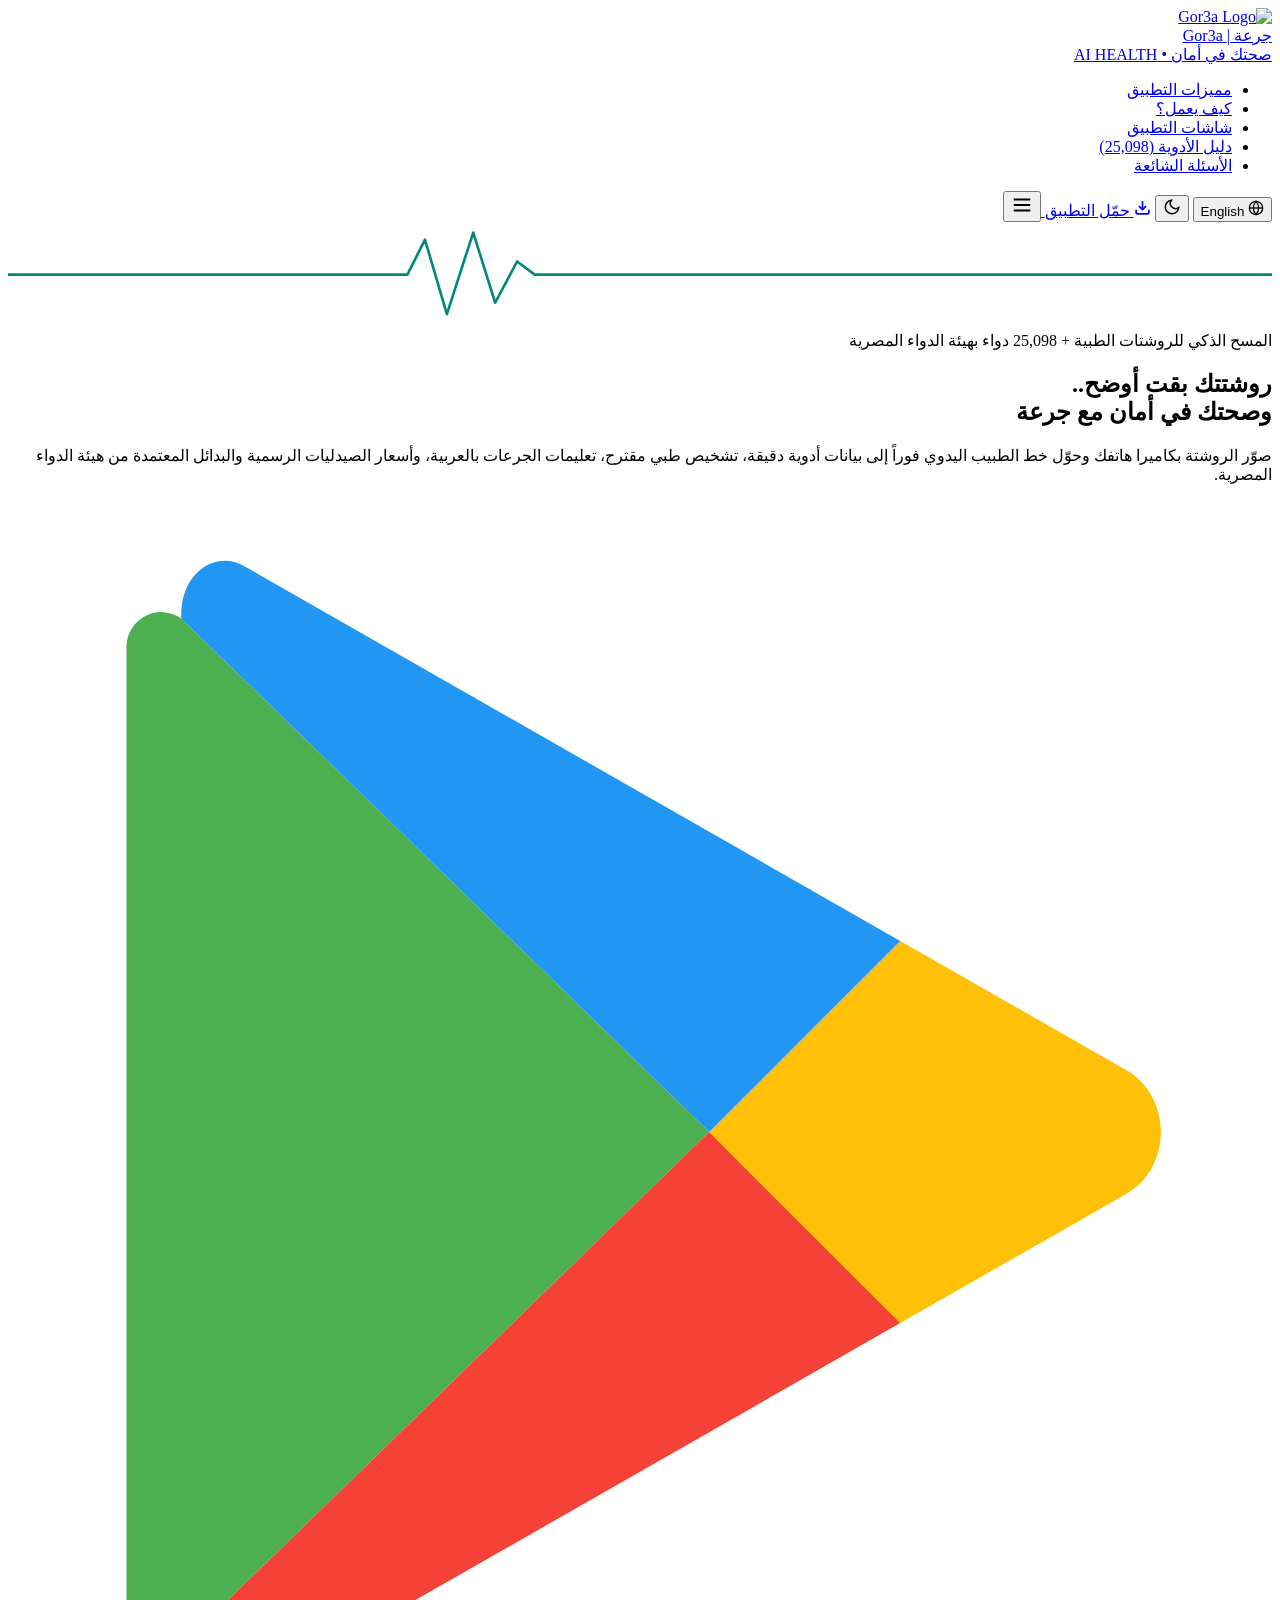
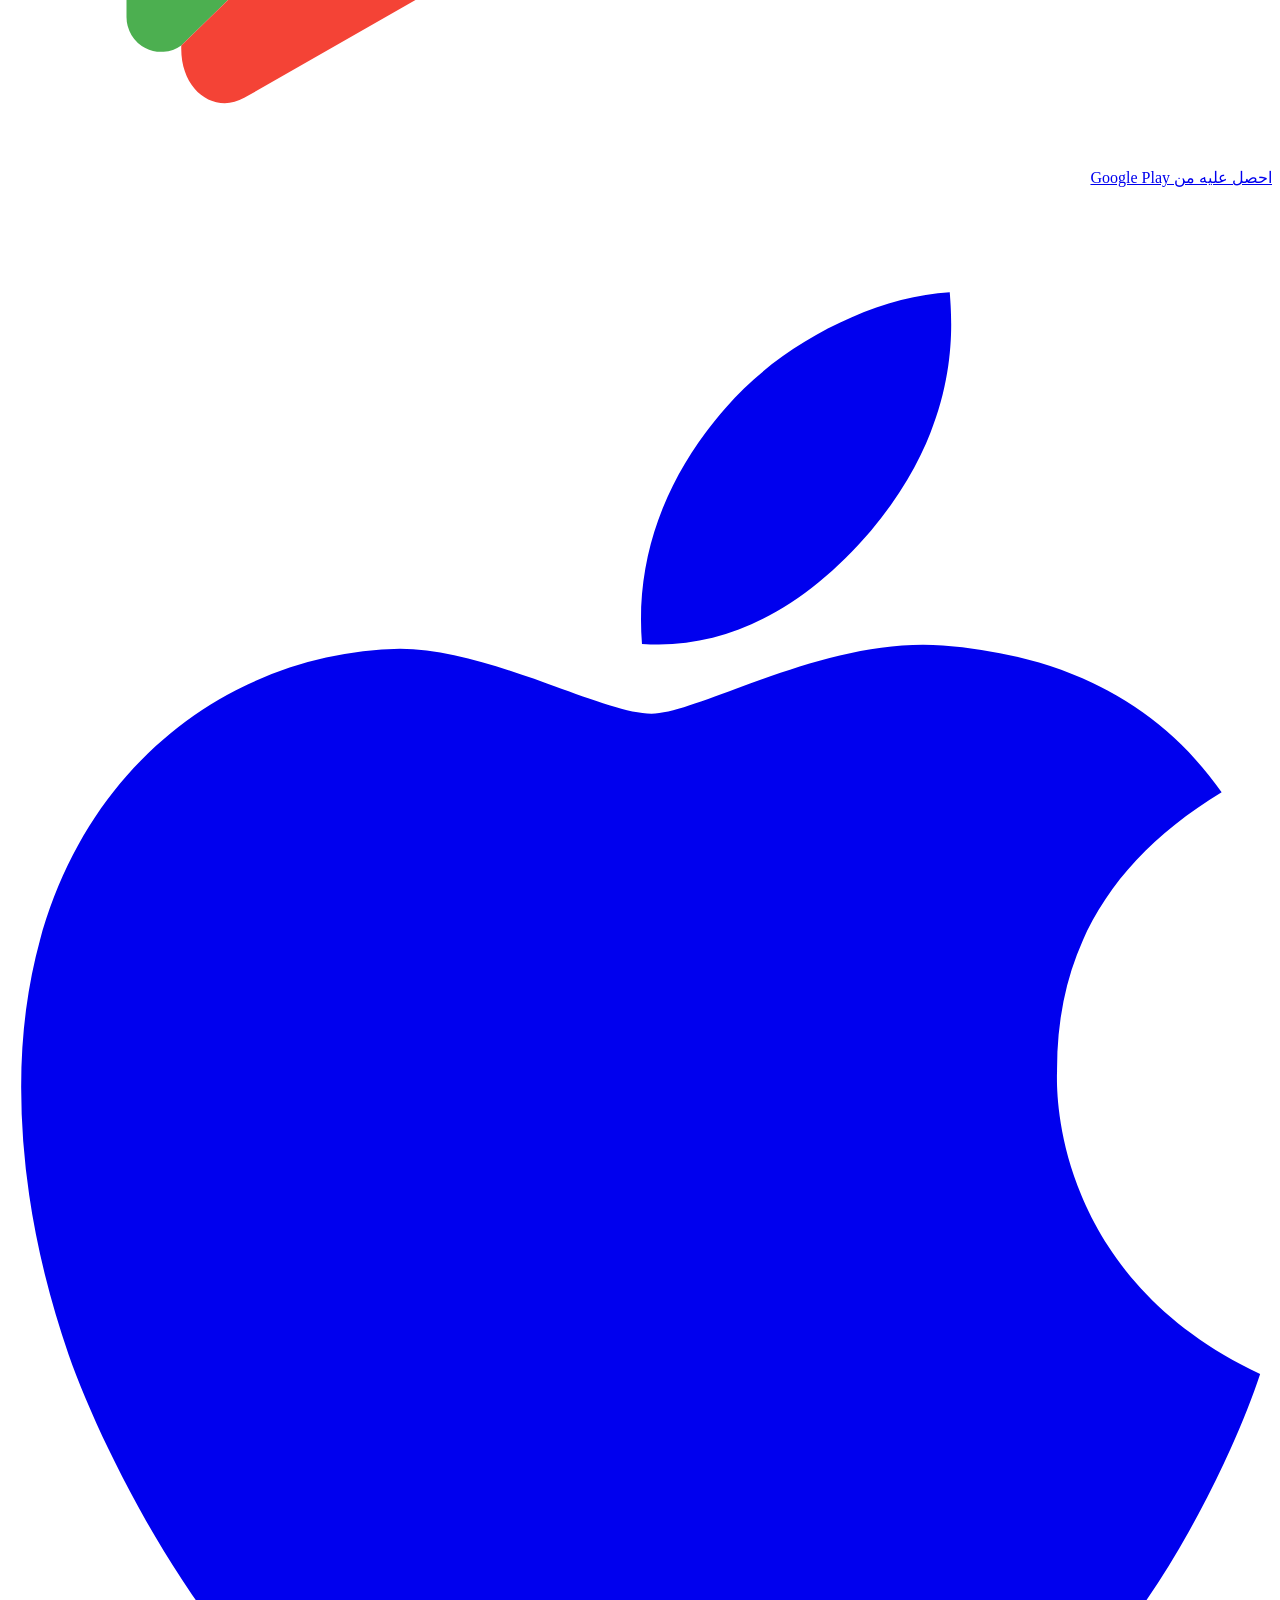
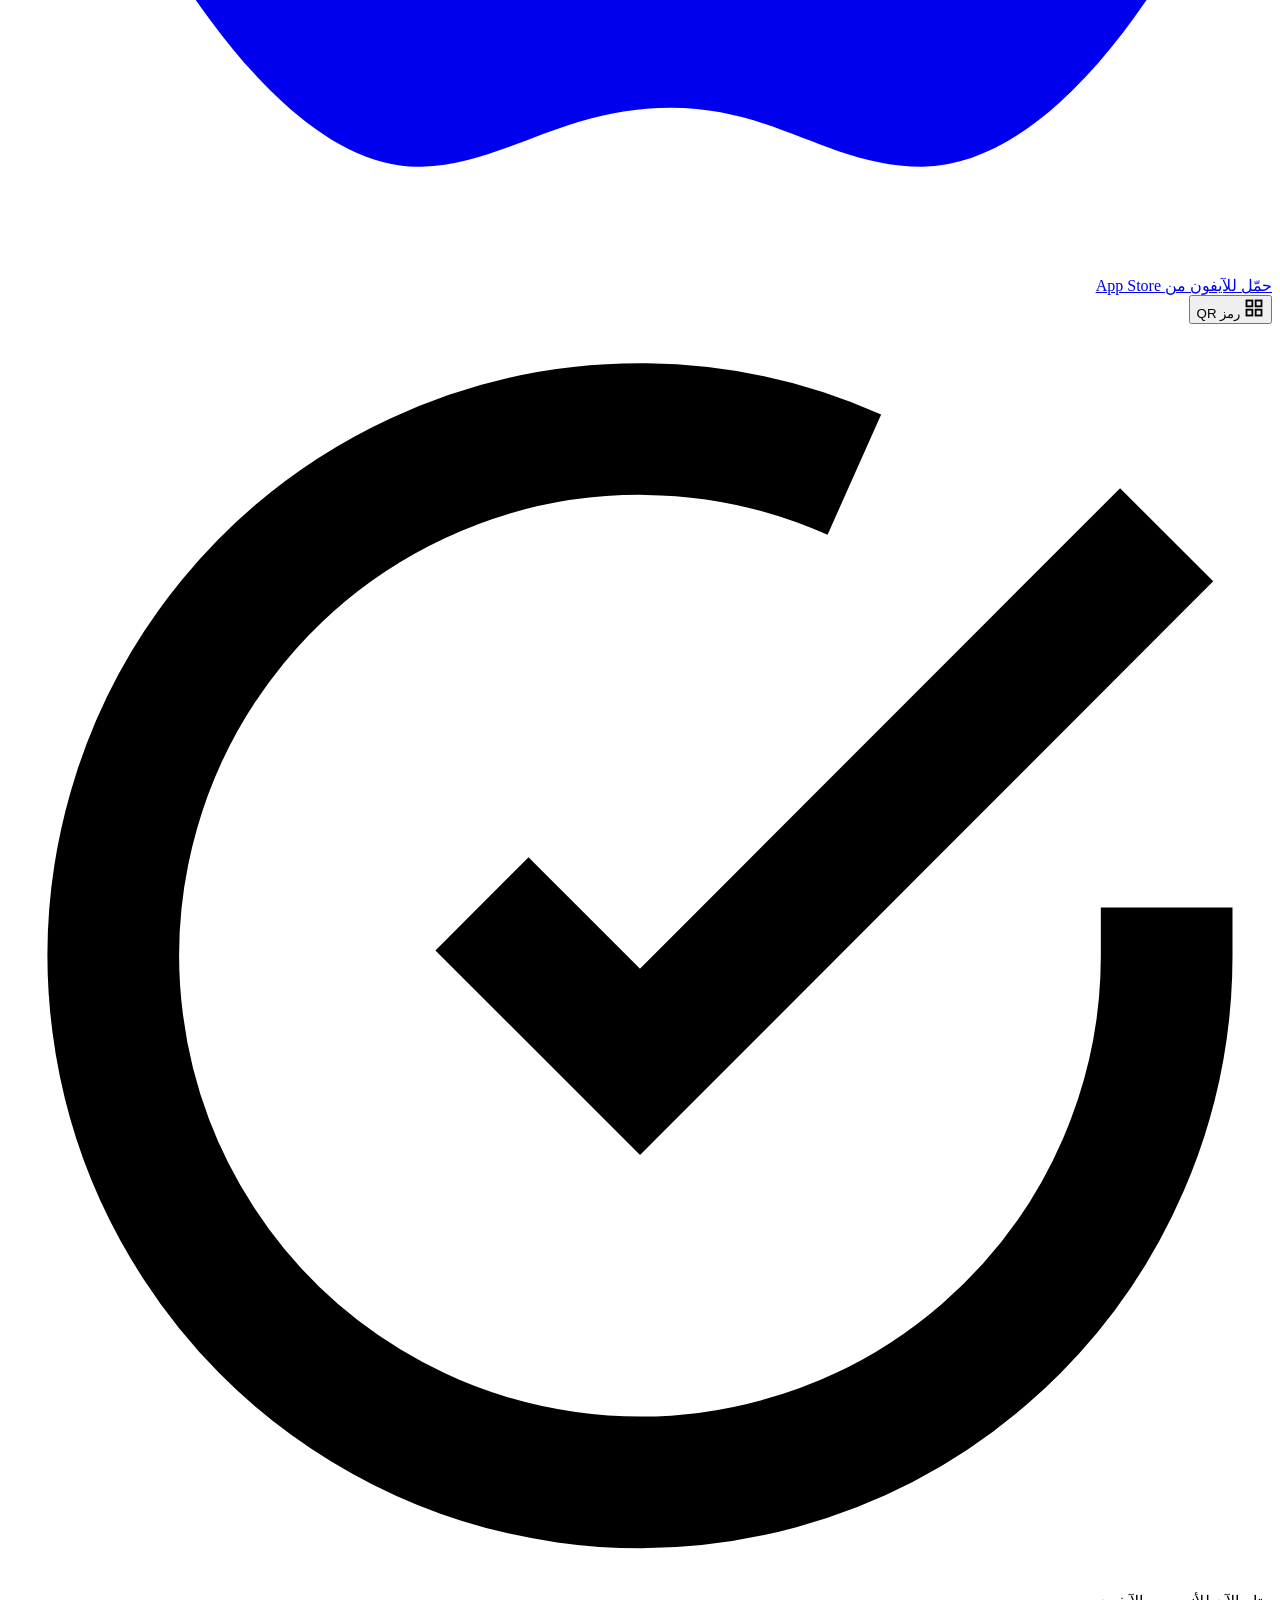
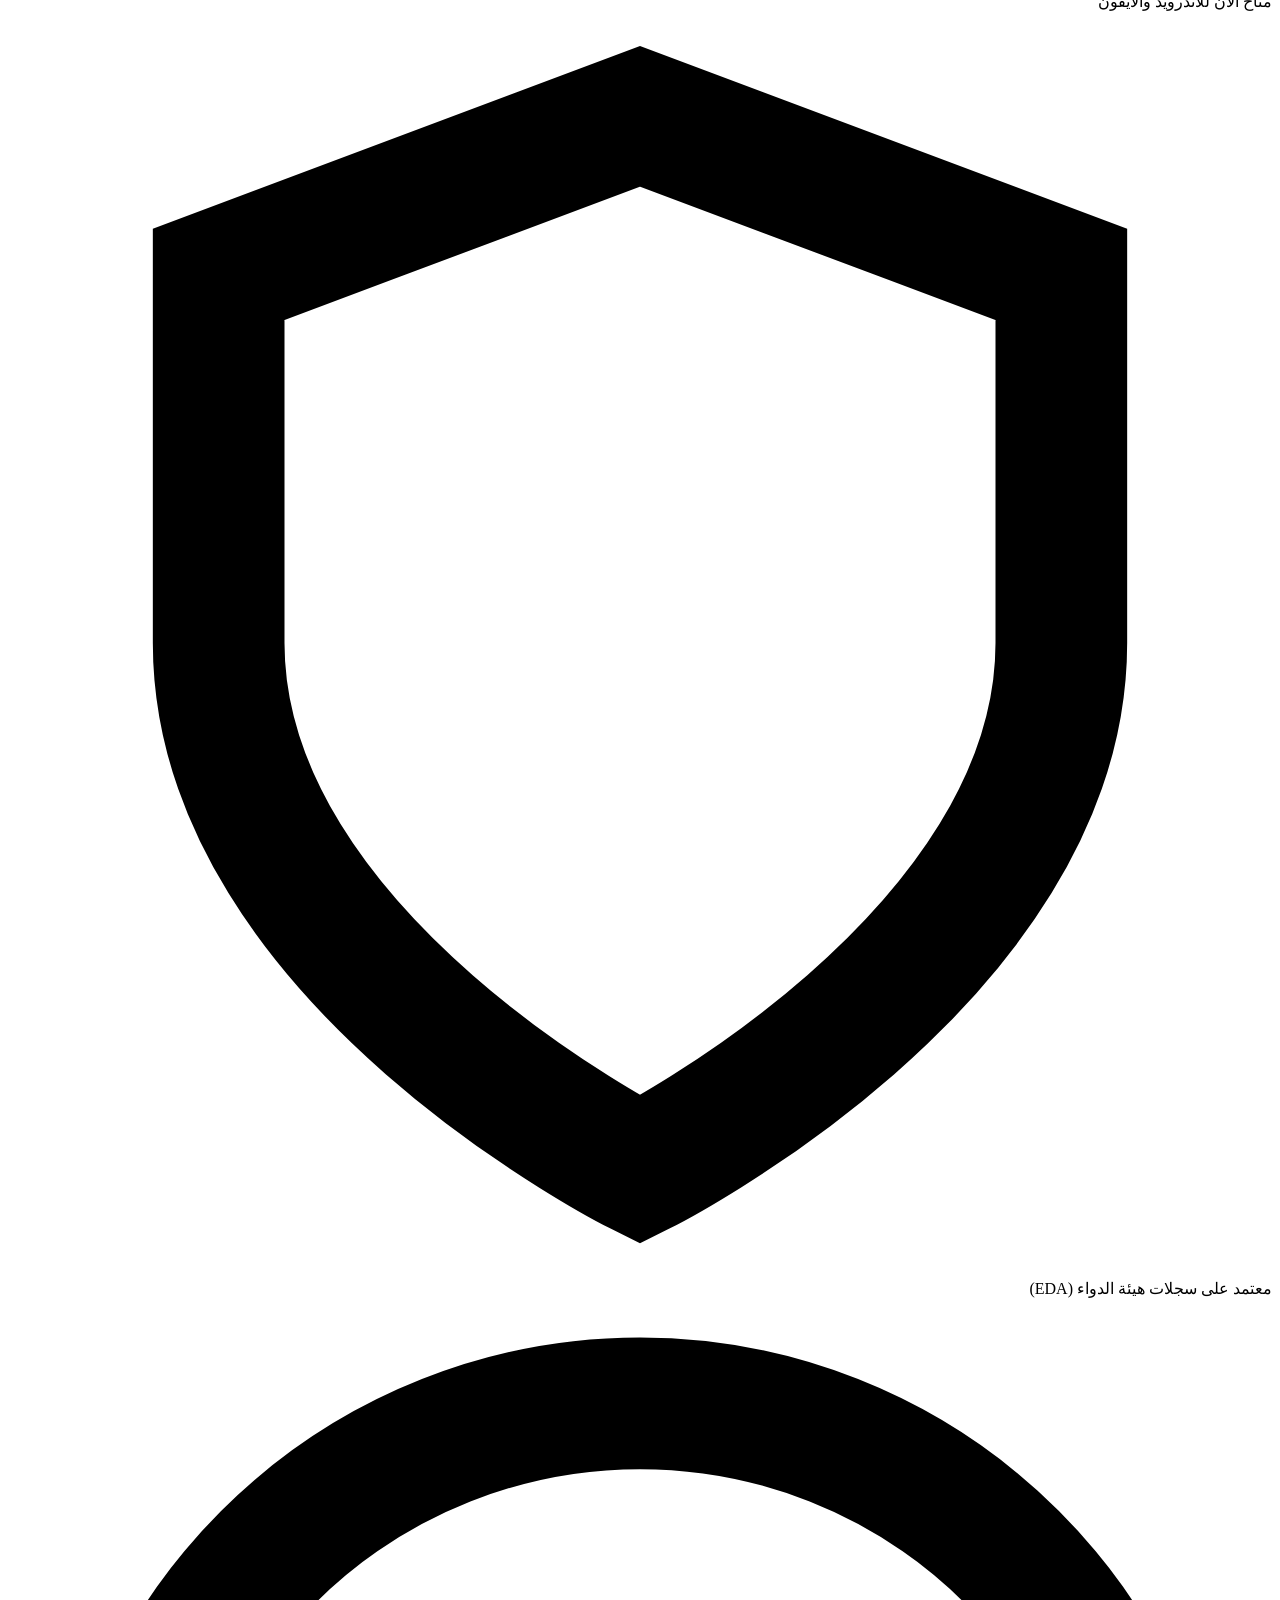
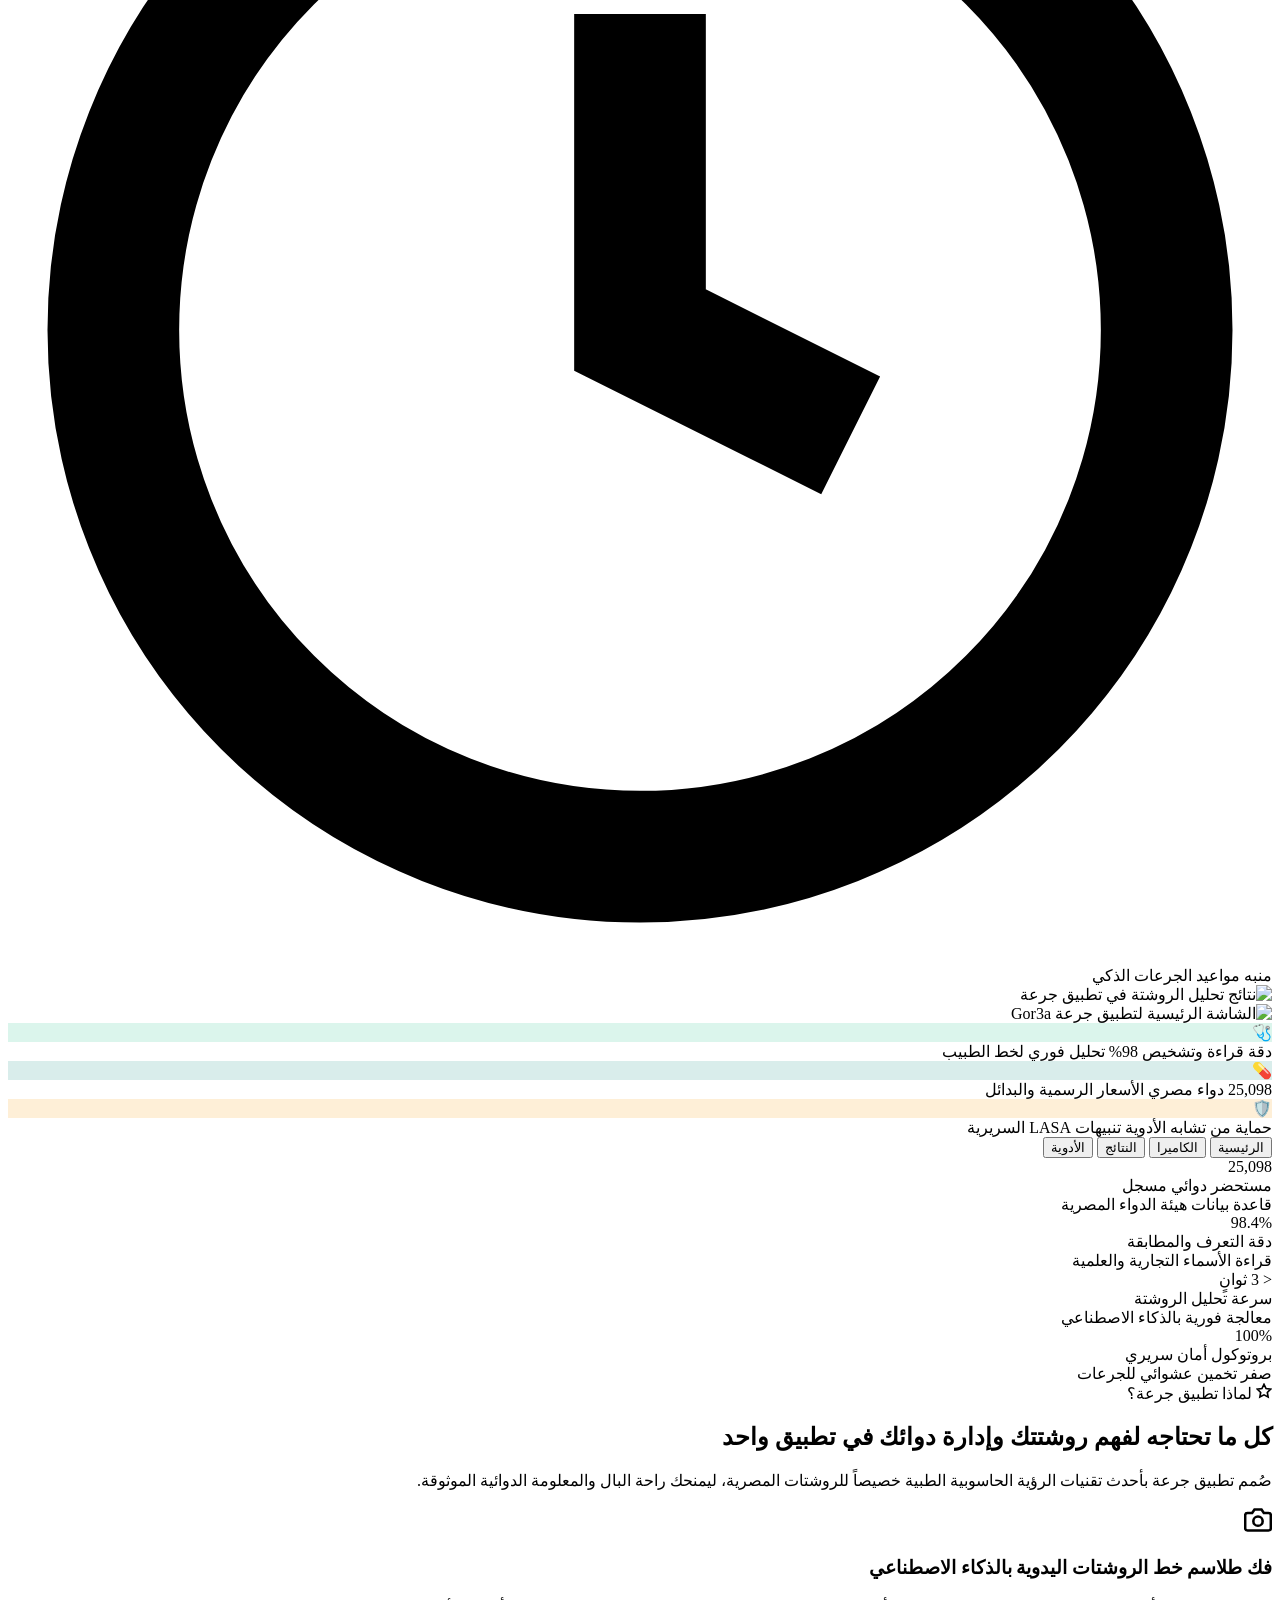
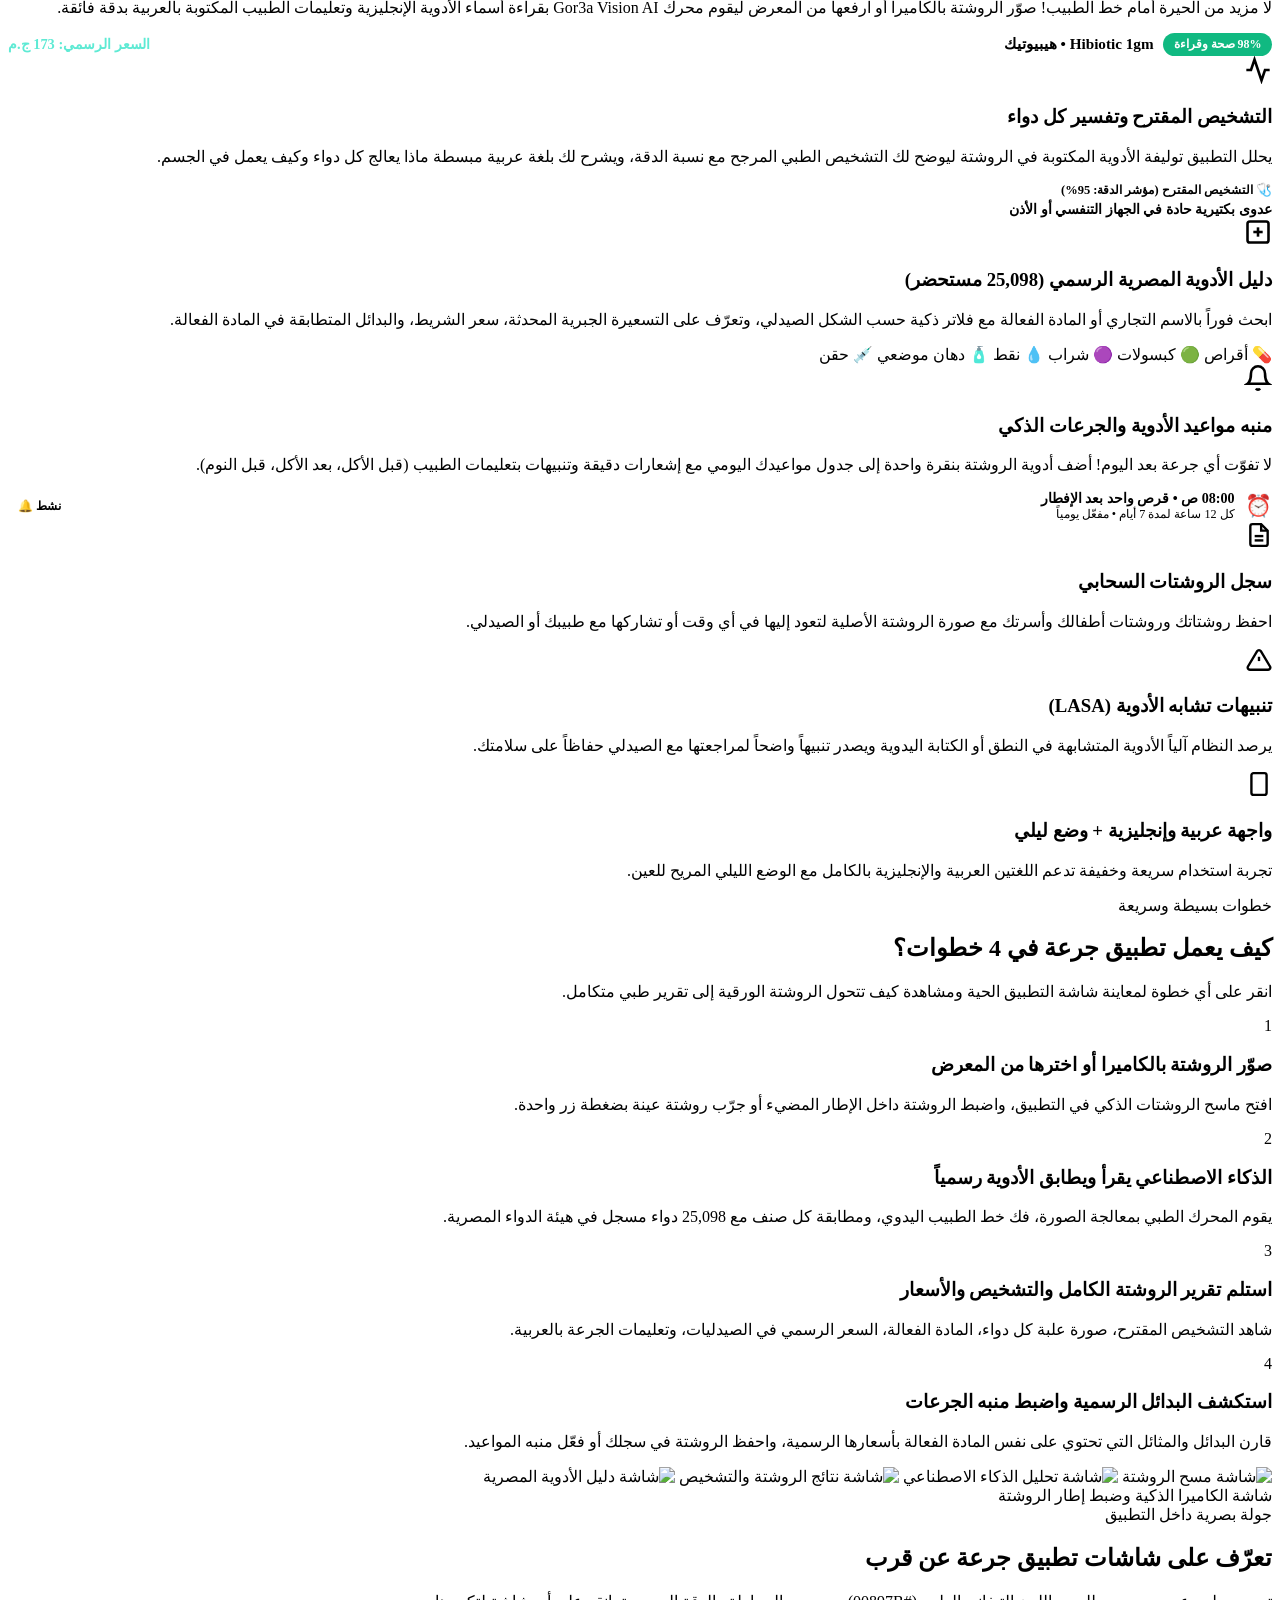
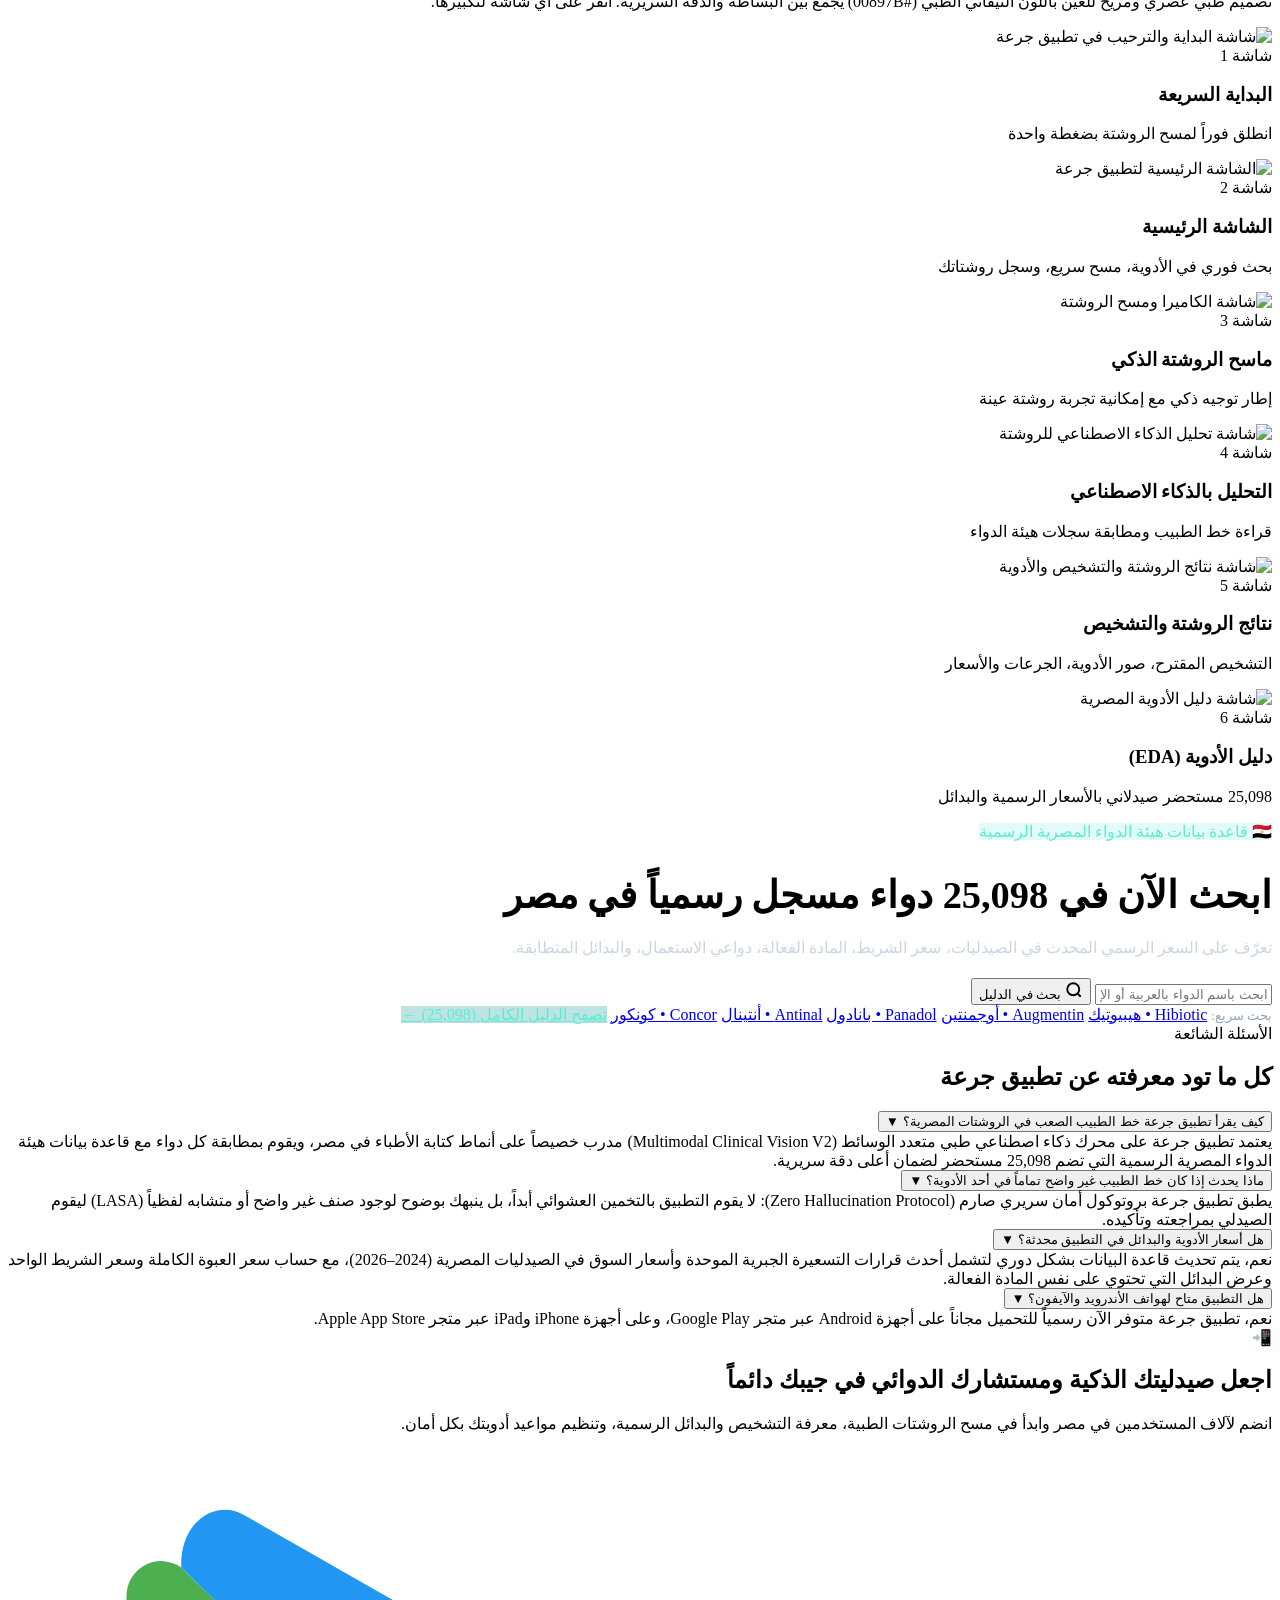
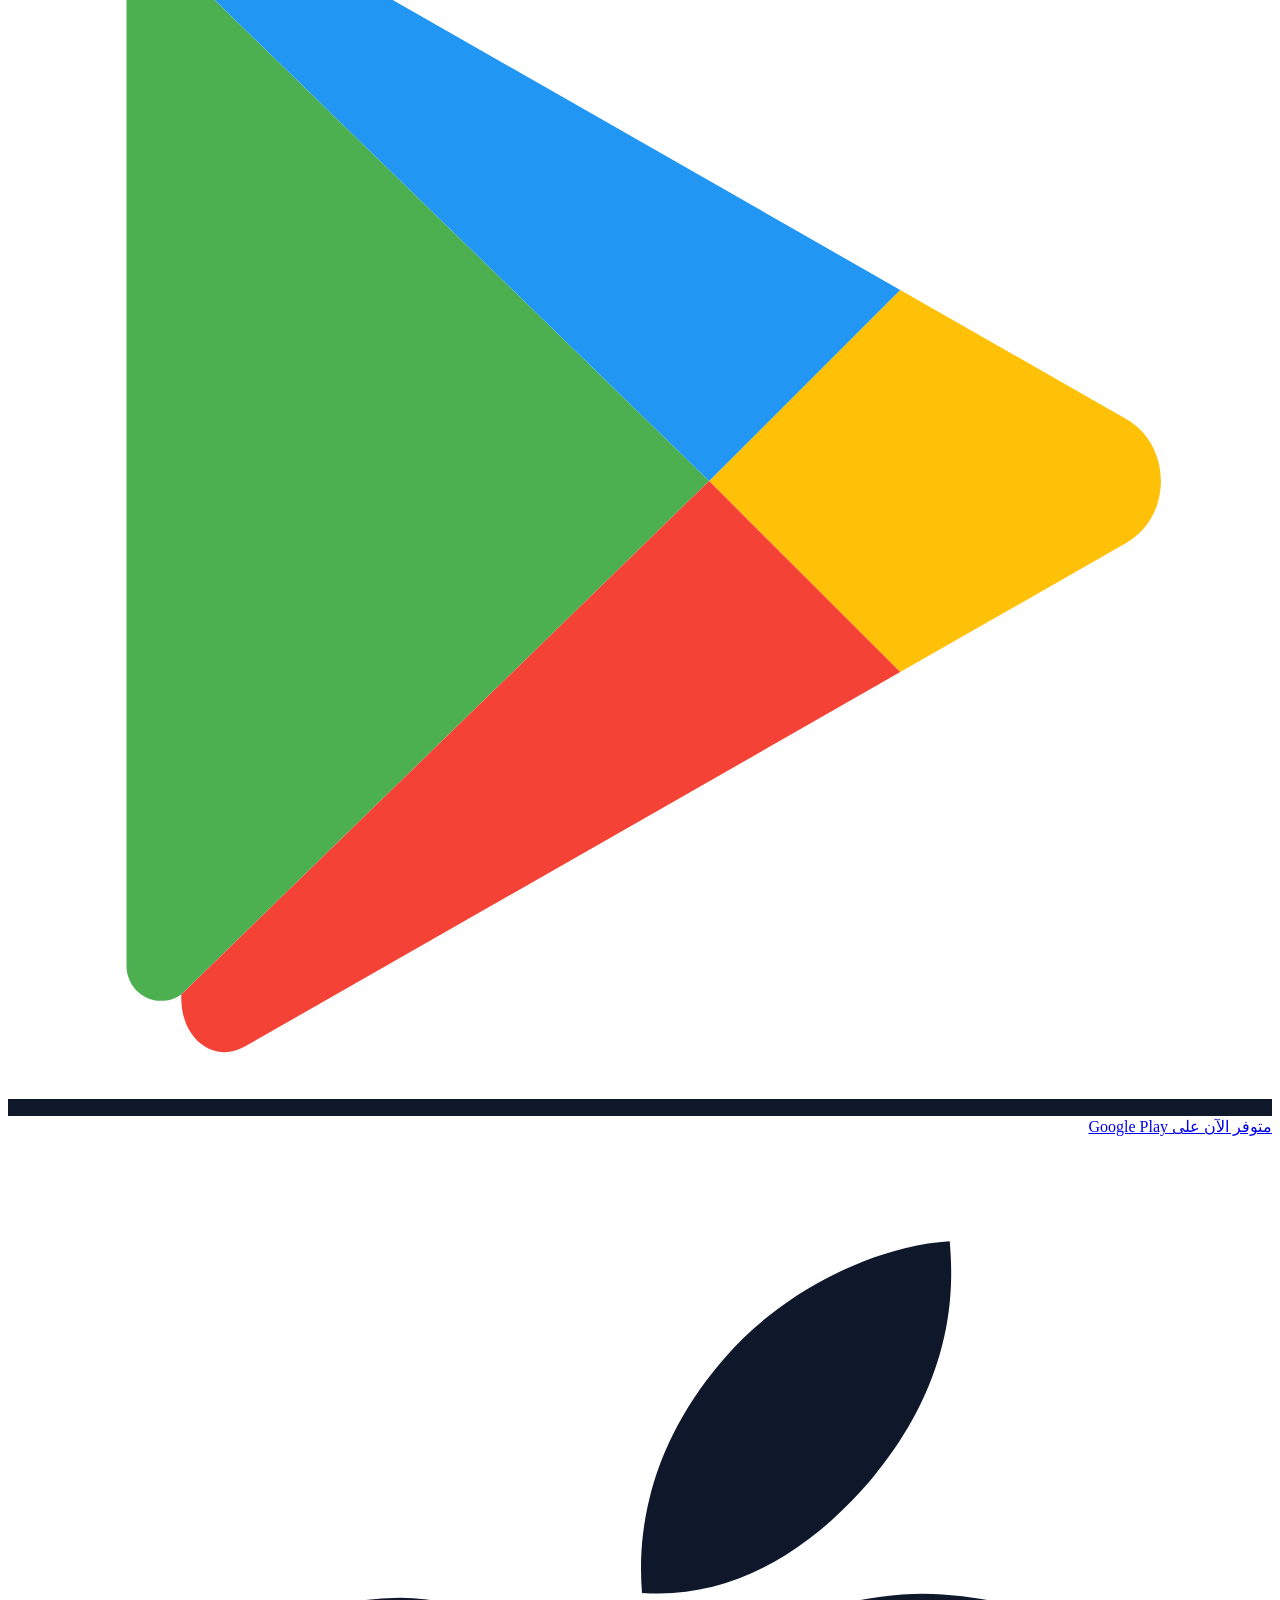
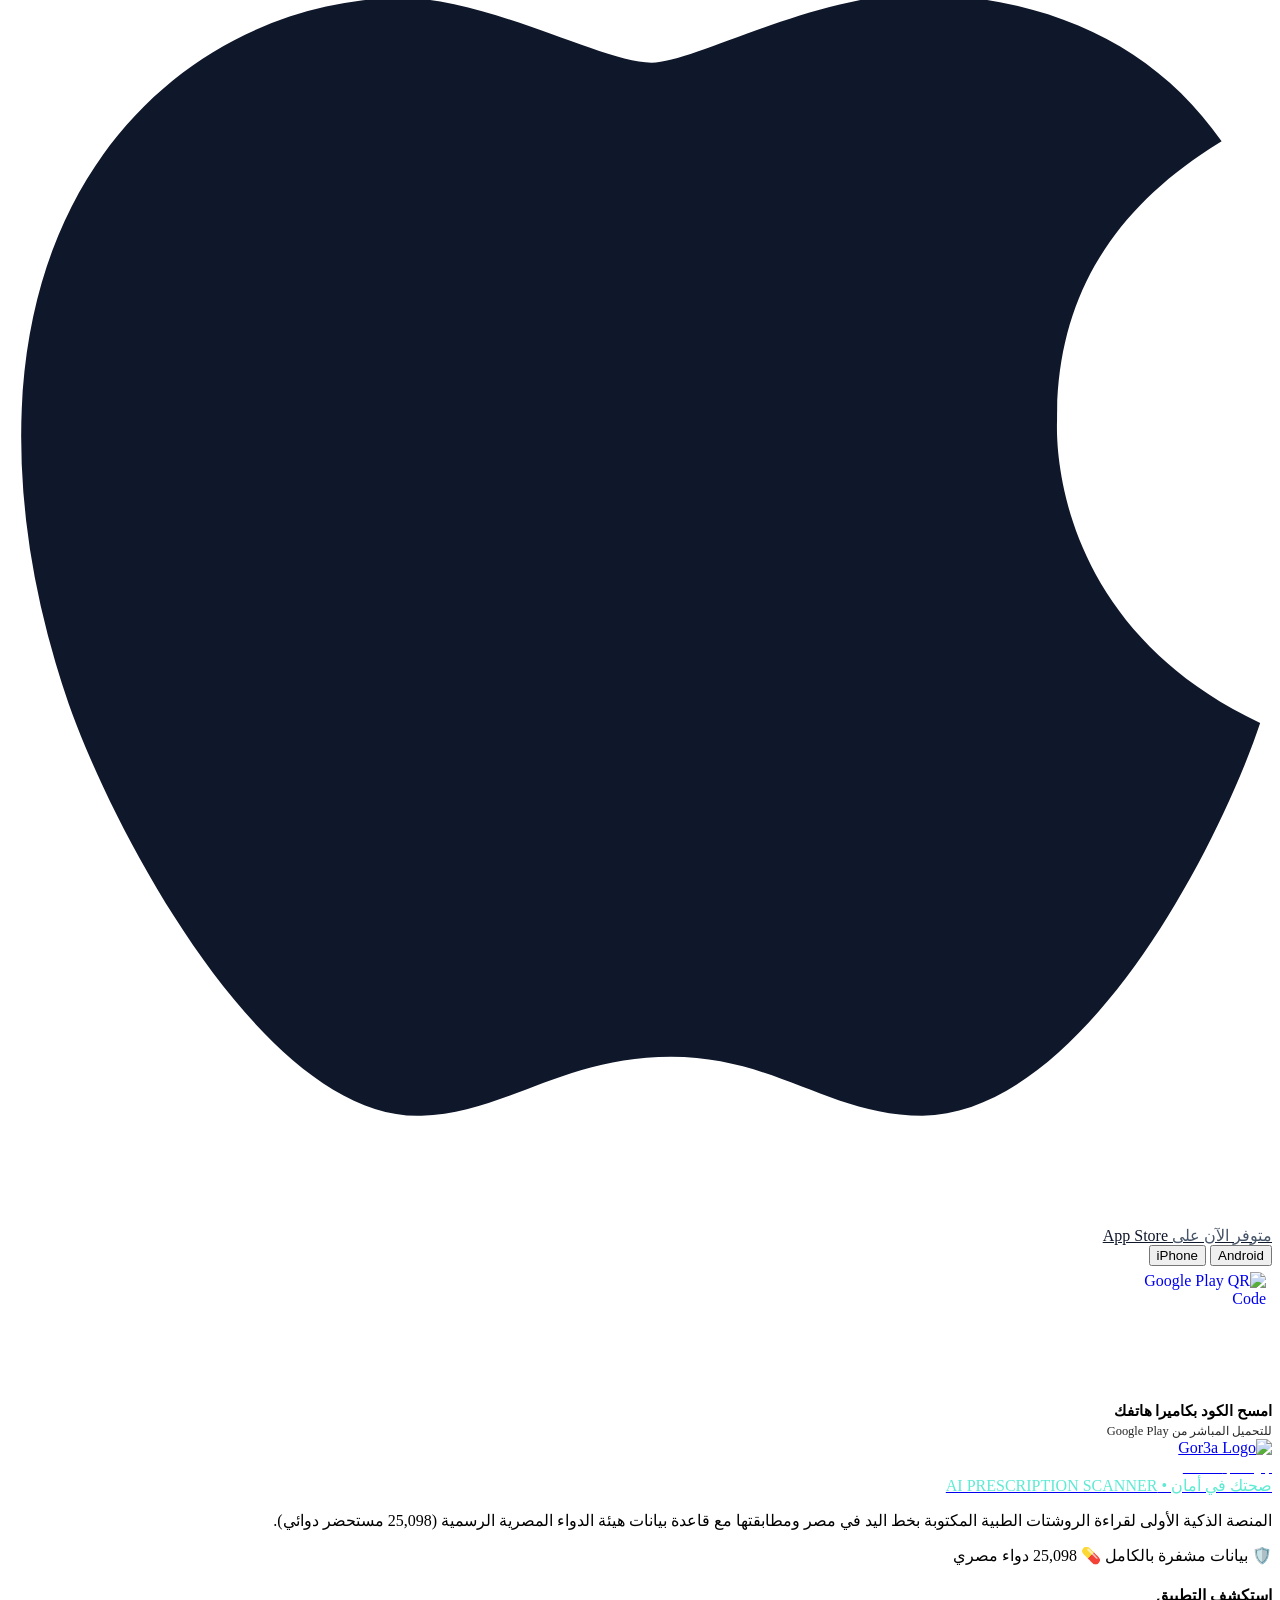
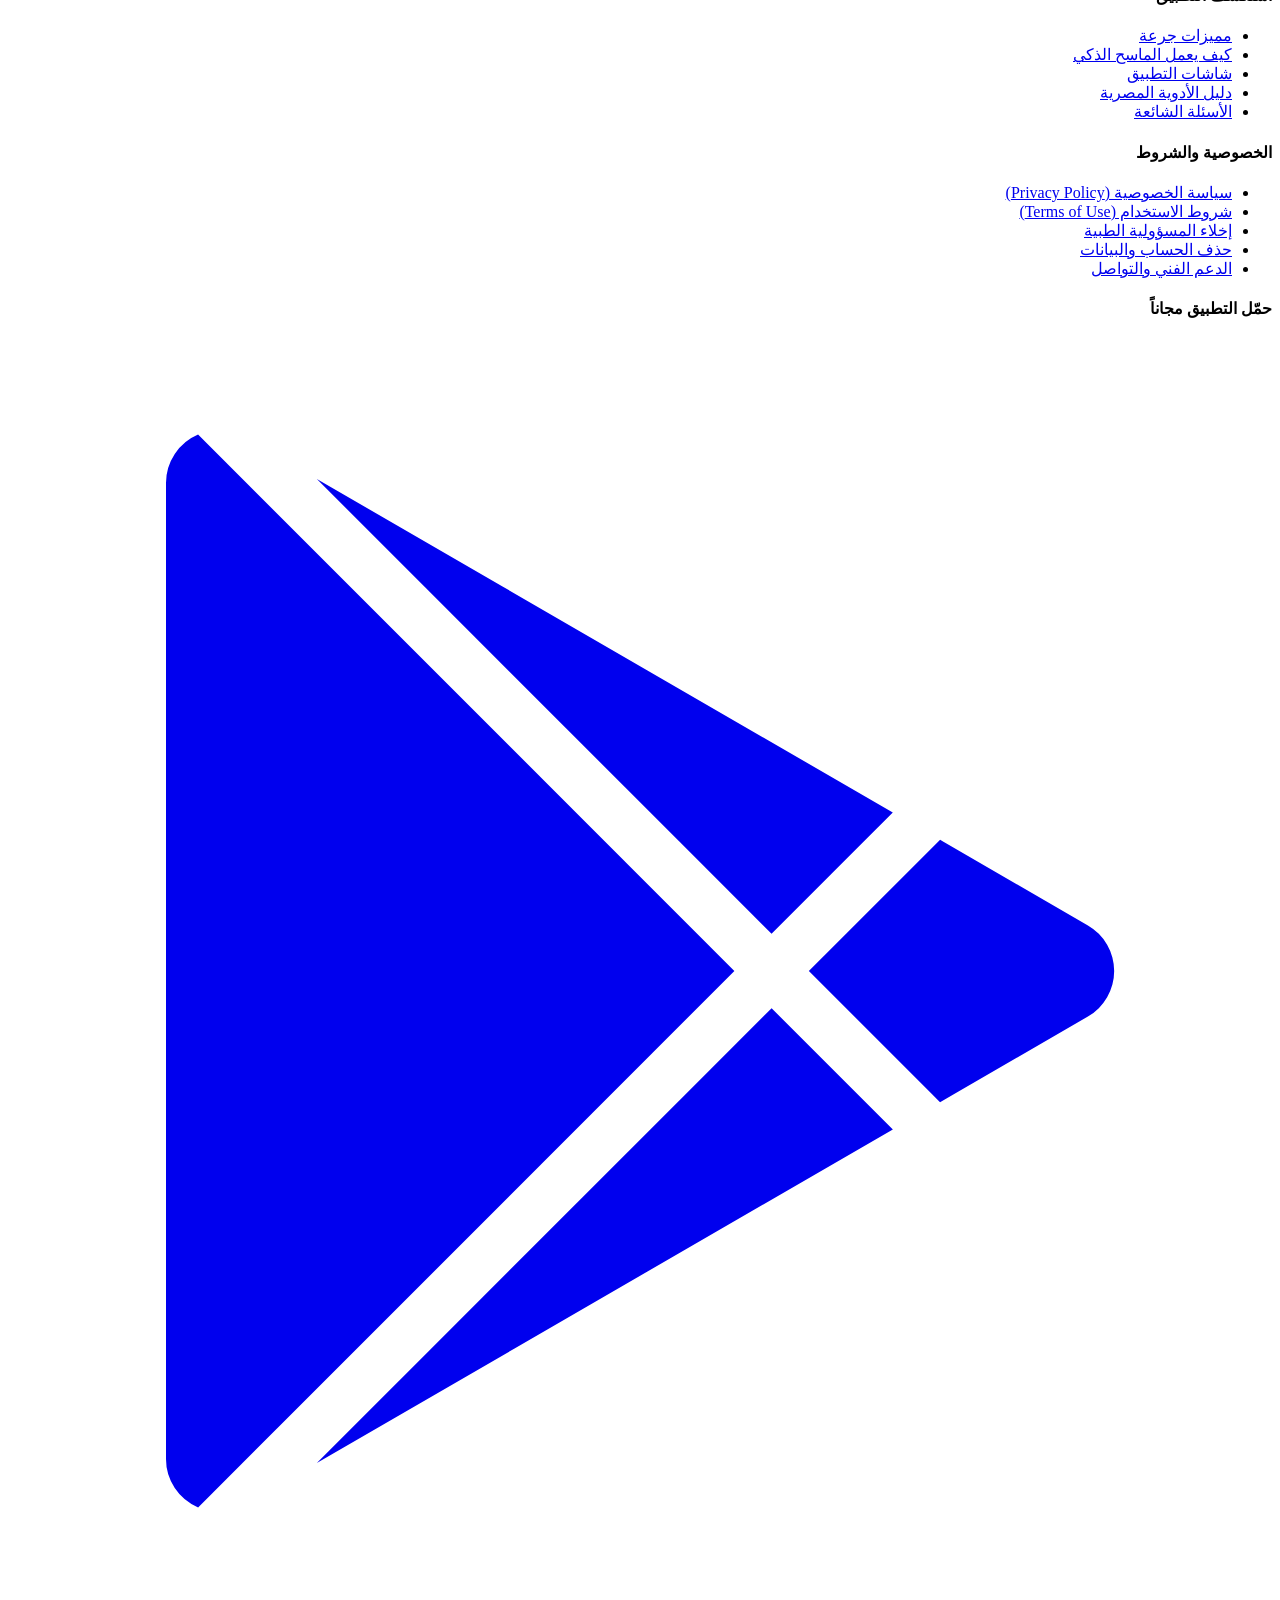
==== commit 5e4841a4: "feat(web): add live iOS App Store download link and QR code to landing page" ====
--- a/web/index.html
+++ b/web/index.html
@@ -5,12 +5,12 @@
   <meta charset="UTF-8">
   <meta name="viewport" content="width=device-width, initial-scale=1.0">
   <title>Gor3a | جرعة — صحتك في أمان | المسح الذكي للروشتات الطبية ودليل الأدوية المصرية</title>
-  <meta name="description" content="تطبيق جرعة (Gor3a) — حوّل خط الطبيب اليدوي في الروشتة فوراً إلى بيانات أدوية دقيقة، تشخيص مقترح، بدائل وأسعار رسمية من قاعدة بيانات هيئة الدواء المصرية (25,098 دواء). متوفر الآن على Google Play وقريباً على App Store.">
+  <meta name="description" content="تطبيق جرعة (Gor3a) — حوّل خط الطبيب اليدوي في الروشتة فوراً إلى بيانات أدوية دقيقة، تشخيص مقترح، بدائل وأسعار رسمية من قاعدة بيانات هيئة الدواء المصرية (25,098 دواء). متوفر الآن على Google Play وApp Store.">
   <link rel="icon" type="image/png" href="/static/logo.png">
   <link rel="preconnect" href="https://fonts.googleapis.com">
   <link rel="preconnect" href="https://fonts.gstatic.com" crossorigin>
   <link href="https://fonts.googleapis.com/css2?family=Cairo:wght@400;600;700;800;900&family=Inter:wght@400;500;600;700;800&display=swap" rel="stylesheet">
-  <link rel="stylesheet" href="/static/landing.css?v=1.4">
+  <link rel="stylesheet" href="/static/landing.css?v=1.5">
 </head>
 <body class="landing-body" dir="rtl">
 
@@ -129,17 +129,16 @@
               </div>
             </a>
 
-            <!-- Apple App Store Button (Dimmed / Coming Soon) -->
-            <div class="store-btn store-btn-dimmed" role="button" tabindex="0" aria-disabled="true" title="قريباً على App Store للآيفون" data-ios-tooltip="true">
+            <!-- Apple App Store Button (Live / Direct Link) -->
+            <a href="https://apps.apple.com/us/app/%D8%AC%D8%B1%D8%B9%D8%A9-gor3a/id6832481541" target="_blank" rel="noopener noreferrer" class="store-btn" title="تحميل تطبيق جرعة للآيفون من App Store">
               <svg class="store-icon" viewBox="0 0 384 512" fill="currentColor">
                 <path d="M318.7 268.7c-.2-36.7 16.4-64.4 50-84.8-18.8-26.9-47.2-41.7-84.7-44.6-35.5-2.8-74.3 20.7-88.5 20.7-15 0-49.4-19.7-76.4-19.7C63.3 141.2 4 184.8 4 273.5q0 39.3 14.4 81.2c12.8 36.7 59 126.7 107.2 125.2 25.2-.6 43-17.9 75.8-17.9 31.8 0 48.3 17.9 76.4 17.9 48.6-.7 90.4-82.5 102.6-119.3-65.2-30.7-61.7-90-61.7-91.9zm-56.6-164.2c27.3-32.4 24.8-61.9 24-72.5-24.1 1.4-52 16.4-67.9 34.9-17.5 19.8-27.8 44.3-25.6 71.9 26.1 2 49.9-11.4 69.5-34.3z"/>
               </svg>
               <div class="store-btn-text">
-                <span class="store-btn-small" data-ar="قريباً على" data-en="COMING SOON TO">قريباً على</span>
+                <span class="store-btn-small" data-ar="حمّل للآيفون من" data-en="DOWNLOAD ON THE">حمّل للآيفون من</span>
                 <span class="store-btn-large">App Store</span>
               </div>
-              <span class="store-badge-soon" data-ar="قريباً" data-en="Soon">قريباً</span>
-            </div>
+            </a>
 
             <!-- Quick QR Code Button -->
             <button type="button" class="qr-quick-btn" data-open-download-modal="qr" title="عرض رمز QR للتحميل">
@@ -160,7 +159,7 @@
                 <path d="M22 11.08V12a10 10 0 1 1-5.93-9.14"></path>
                 <polyline points="22 4 12 14.01 9 11.01"></polyline>
               </svg>
-              <span data-ar="متاح الآن للأندرويد • قريباً للآيفون" data-en="Live on Android • Coming soon to iOS">متاح الآن للأندرويد • قريباً للآيفون</span>
+              <span data-ar="متاح الآن للأندرويد والآيفون" data-en="Available on Android & iOS">متاح الآن للأندرويد والآيفون</span>
             </div>
             <div class="hero-highlight-item">
               <svg viewBox="0 0 24 24" fill="none" stroke="currentColor" stroke-width="2.5">
@@ -741,8 +740,8 @@
             <span class="faq-chevron">▼</span>
           </button>
           <div class="faq-answer">
-            <div class="faq-answer-inner" data-ar="تطبيق جرعة متوفر الآن رسمياً للتحميل على أجهزة Android عبر متجر Google Play، ونسخة iOS لأجهزة iPhone قيد المراجعة وستكون متاحة قريباً جداً على متجر App Store." data-en="Gor3a is now officially available for download on Android via Google Play, and the iOS version for iPhone is currently under review and coming very soon to the App Store.">
-              تطبيق جرعة متوفر الآن رسمياً للتحميل على أجهزة Android عبر متجر Google Play، ونسخة iOS لأجهزة iPhone قيد المراجعة وستكون متاحة قريباً جداً على متجر App Store.
+            <div class="faq-answer-inner" data-ar="نعم، تطبيق جرعة متوفر الآن رسمياً للتحميل مجاناً على أجهزة Android عبر متجر Google Play، وعلى أجهزة iPhone وiPad عبر متجر Apple App Store." data-en="Yes! Gor3a is now officially available for free download on Android via Google Play and on iPhone & iPad via the Apple App Store.">
+              نعم، تطبيق جرعة متوفر الآن رسمياً للتحميل مجاناً على أجهزة Android عبر متجر Google Play، وعلى أجهزة iPhone وiPad عبر متجر Apple App Store.
             </div>
           </div>
         </div>
@@ -782,27 +781,30 @@
               </div>
             </a>
 
-            <!-- App Store (Dimmed / Coming Soon) -->
-            <div class="store-btn store-btn-dimmed" role="button" tabindex="0" aria-disabled="true" title="قريباً على App Store للآيفون" data-ios-tooltip="true" style="background: #FFFFFF; color: #0F172A;">
+            <!-- App Store (Live / Direct Link) -->
+            <a href="https://apps.apple.com/us/app/%D8%AC%D8%B1%D8%B9%D8%A9-gor3a/id6832481541" target="_blank" rel="noopener noreferrer" class="store-btn" title="تحميل تطبيق جرعة للآيفون من App Store" style="background: #FFFFFF; color: #0F172A;">
               <svg class="store-icon" viewBox="0 0 384 512" fill="#0F172A">
                 <path d="M318.7 268.7c-.2-36.7 16.4-64.4 50-84.8-18.8-26.9-47.2-41.7-84.7-44.6-35.5-2.8-74.3 20.7-88.5 20.7-15 0-49.4-19.7-76.4-19.7C63.3 141.2 4 184.8 4 273.5q0 39.3 14.4 81.2c12.8 36.7 59 126.7 107.2 125.2 25.2-.6 43-17.9 75.8-17.9 31.8 0 48.3 17.9 76.4 17.9 48.6-.7 90.4-82.5 102.6-119.3-65.2-30.7-61.7-90-61.7-91.9zm-56.6-164.2c27.3-32.4 24.8-61.9 24-72.5-24.1 1.4-52 16.4-67.9 34.9-17.5 19.8-27.8 44.3-25.6 71.9 26.1 2 49.9-11.4 69.5-34.3z"/>
               </svg>
               <div class="store-btn-text">
-                <span class="store-btn-small" style="color: #475569;" data-ar="قريباً على" data-en="COMING SOON TO">قريباً على</span>
+                <span class="store-btn-small" style="color: #475569;" data-ar="متوفر الآن على" data-en="DOWNLOAD ON THE">متوفر الآن على</span>
                 <span class="store-btn-large" style="color: #0F172A;">App Store</span>
               </div>
-              <span class="store-badge-soon" data-ar="قريباً" data-en="Soon">قريباً</span>
-            </div>
+            </a>
           </div>
         </div>
 
         <!-- QR Code Box -->
         <div class="download-qr-box">
-          <a href="https://play.google.com/store/apps/details?id=com.bn.gor3a" target="_blank" rel="noopener noreferrer" class="qr-svg-frame" title="امسح الكود أو اضغط للتحميل من Google Play" style="display: block; text-decoration: none; background: #ffffff; padding: 6px; border-radius: 14px;">
-            <img src="/static/playstore-qr.svg" alt="Google Play QR Code" width="124" height="124" style="display: block; border-radius: 8px;">
+          <div class="qr-store-tabs" role="tablist" aria-label="اختيار المتجر">
+            <button type="button" class="qr-store-tab active" data-qr-group="banner" data-qr-store="android" data-ar="Android" data-en="Android">Android</button>
+            <button type="button" class="qr-store-tab" data-qr-group="banner" data-qr-store="ios" data-ar="iPhone" data-en="iPhone">iPhone</button>
+          </div>
+          <a href="https://play.google.com/store/apps/details?id=com.bn.gor3a" target="_blank" rel="noopener noreferrer" class="qr-svg-frame" id="bannerQrLink" title="امسح الكود أو اضغط للتحميل" style="display: block; text-decoration: none; background: #ffffff; padding: 6px; border-radius: 14px;">
+            <img src="/static/playstore-qr.svg" id="bannerQrImg" alt="Google Play QR Code" width="124" height="124" style="display: block; border-radius: 8px;">
           </a>
           <div style="font-weight: 800; font-size: 0.95rem; margin-bottom: 0.2rem;" data-ar="امسح الكود بكاميرا هاتفك" data-en="Scan QR with Your Phone">امسح الكود بكاميرا هاتفك</div>
-          <div style="font-size: 0.78rem; opacity: 0.85;" data-ar="للتحميل المباشر من Google Play • قريباً على iOS" data-en="Direct download from Google Play • Coming soon to iOS">للتحميل المباشر من Google Play • قريباً على iOS</div>
+          <div id="bannerQrSub" style="font-size: 0.78rem; opacity: 0.85;" data-ar="للتحميل المباشر من Google Play" data-en="Direct download from Google Play">للتحميل المباشر من Google Play</div>
         </div>
       </div>
     </div>
@@ -871,14 +873,13 @@
                 <strong>Google Play</strong>
               </div>
             </a>
-            <div class="footer-store-btn footer-store-btn-dimmed" role="button" tabindex="0" aria-disabled="true" title="قريباً على App Store للآيفون" data-ios-tooltip="true">
+            <a href="https://apps.apple.com/us/app/%D8%AC%D8%B1%D8%B9%D8%A9-gor3a/id6832481541" target="_blank" rel="noopener noreferrer" class="footer-store-btn" title="تحميل تطبيق جرعة للآيفون من App Store">
               <svg viewBox="0 0 24 24" fill="currentColor"><path d="M18.71 19.5c-.83 1.24-1.71 2.45-3.05 2.47-1.34.03-1.77-.79-3.29-.79-1.53 0-2 .77-3.27.82-1.31.05-2.3-1.32-3.14-2.53C4.25 17 2.94 12.45 4.7 9.39c.87-1.52 2.43-2.48 4.12-2.51 1.28-.02 2.5.87 3.29.87.78 0 2.26-1.07 3.81-.91.65.03 2.47.26 3.64 1.98-.09.06-2.17 1.28-2.15 3.81.03 3.02 2.65 4.03 2.68 4.04-.03.07-.42 1.44-1.38 2.83M13 3.5c.73-.83 1.94-1.46 2.94-1.5.13 1.17-.34 2.35-1.04 3.19-.69.85-1.83 1.51-2.95 1.42-.15-1.15.41-2.35 1.05-3.11z"/></svg>
               <div class="footer-store-meta">
-                <small data-ar="قريباً للآيفون على" data-en="COMING SOON TO">قريباً للآيفون على</small>
+                <small data-ar="متوفر الآن على" data-en="DOWNLOAD ON THE">متوفر الآن على</small>
                 <strong>App Store</strong>
               </div>
-              <span class="store-badge-soon store-badge-soon-sm" data-ar="قريباً" data-en="Soon">قريباً</span>
-            </div>
+            </a>
           </div>
         </div>
       </div>
@@ -902,15 +903,20 @@
     <div class="landing-modal-card">
       <button type="button" class="modal-close-circle" id="closeDownloadModalBtn" aria-label="Close">✕</button>
       <img src="/static/logo.png" alt="Gor3a Logo" style="width: 64px; height: 64px; border-radius: 16px; margin: 0 auto 1rem; box-shadow: 0 8px 20px rgba(0, 137, 123, 0.3);">
-      <h3 id="modalStoreBadgeTitle" style="font-size: 1.25rem; font-weight: 900; color: var(--text-main); margin-bottom: 0.5rem;" data-ar="تحميل تطبيق جرعة (Gor3a) — Google Play" data-en="Download Gor3a App — Google Play">
-        تحميل تطبيق جرعة (Gor3a) — Google Play
+      <h3 id="modalStoreBadgeTitle" style="font-size: 1.25rem; font-weight: 900; color: var(--text-main); margin-bottom: 0.5rem;" data-ar="حمّل تطبيق جرعة (Gor3a) على هاتفك الآن" data-en="Download Gor3a Mobile App Now">
+        حمّل تطبيق جرعة (Gor3a) على هاتفك الآن
       </h3>
-      <p style="font-size: 0.9rem; color: var(--text-muted); margin-bottom: 1.5rem;" data-ar="امسح رمز الاستجابة السريعة (QR) بكاميرا هاتفك للتحميل الفوري من Google Play، أو اضغط على الزر أدناه." data-en="Scan the QR code with your phone to instantly download from Google Play, or click the button below.">
-        امسح رمز الاستجابة السريعة (QR) بكاميرا هاتفك للتحميل الفوري من Google Play، أو اضغط على الزر أدناه.
+      <p style="font-size: 0.9rem; color: var(--text-muted); margin-bottom: 1rem;" data-ar="اختر نظام هاتفك وامسح رمز QR بكاميرا الهاتف، أو اضغط على زر التحميل المباشر أدناه." data-en="Choose your platform and scan the QR code with your phone, or tap a store button below.">
+        اختر نظام هاتفك وامسح رمز QR بكاميرا الهاتف، أو اضغط على زر التحميل المباشر أدناه.
       </p>
 
+      <div class="qr-store-tabs qr-store-tabs-modal" role="tablist" aria-label="اختيار المتجر">
+        <button type="button" class="qr-store-tab active" data-qr-group="modal" data-qr-store="android" data-ar="Google Play (Android)" data-en="Google Play (Android)">Google Play (Android)</button>
+        <button type="button" class="qr-store-tab" data-qr-group="modal" data-qr-store="ios" data-ar="App Store (iPhone)" data-en="App Store (iPhone)">App Store (iPhone)</button>
+      </div>
+
       <div class="qr-svg-frame" style="margin: 0 auto 1.5rem; border: 2px solid var(--border-teal); background: #ffffff; padding: 10px; border-radius: 16px; width: 144px; height: 144px; display: flex; align-items: center; justify-content: center;">
-        <img src="/static/playstore-qr.svg" alt="Google Play QR Code" width="124" height="124" style="display: block; border-radius: 6px;">
+        <img src="/static/playstore-qr.svg" id="modalQrImg" alt="Gor3a Store QR Code" width="124" height="124" style="display: block; border-radius: 6px;">
       </div>
 
       <div style="display: flex; flex-direction: column; gap: 0.65rem;">
@@ -918,11 +924,10 @@
           <svg width="20" height="20" viewBox="0 0 24 24" fill="currentColor"><path d="M3.609 1.814L13.792 12 3.61 22.186a.996.996 0 0 1-.61-.92V2.734a1 1 0 0 1 .609-.92zm10.89 10.893l2.302 2.302-10.937 6.333 8.635-8.635zm3.199-3.198l2.807 1.626a1 1 0 0 1 0 1.73l-2.808 1.626L15.206 12l2.492-2.491zM5.864 2.658L16.8 8.99l-2.302 2.302-8.634-8.634z"/></svg>
           <span data-ar="تحميل مباشر من Google Play (Android)" data-en="Download on Google Play (Android)">تحميل مباشر من Google Play (Android)</span>
         </a>
-        <div class="icon-pill-btn store-btn-dimmed" role="button" tabindex="0" aria-disabled="true" data-ios-tooltip="true" style="justify-content: center; height: 44px; font-size: 0.95rem; opacity: 0.55; cursor: not-allowed; position: relative;">
+        <a href="https://apps.apple.com/us/app/%D8%AC%D8%B1%D8%B9%D8%A9-gor3a/id6832481541" target="_blank" rel="noopener noreferrer" class="icon-pill-btn" style="justify-content: center; height: 44px; font-size: 0.95rem; text-decoration: none; font-weight: 700;">
           <svg width="18" height="18" viewBox="0 0 24 24" fill="currentColor"><path d="M18.71 19.5c-.83 1.24-1.71 2.45-3.05 2.47-1.34.03-1.77-.79-3.29-.79-1.53 0-2 .77-3.27.82-1.31.05-2.3-1.32-3.14-2.53C4.25 17 2.94 12.45 4.7 9.39c.87-1.52 2.43-2.48 4.12-2.51 1.28-.02 2.5.87 3.29.87.78 0 2.26-1.07 3.81-.91.65.03 2.47.26 3.64 1.98-.09.06-2.17 1.28-2.15 3.81.03 3.02 2.65 4.03 2.68 4.04-.03.07-.42 1.44-1.38 2.83M13 3.5c.73-.83 1.94-1.46 2.94-1.5.13 1.17-.34 2.35-1.04 3.19-.69.85-1.83 1.51-2.95 1.42-.15-1.15.41-2.35 1.05-3.11z"/></svg>
-          <span data-ar="App Store (قريباً للآيفون)" data-en="App Store (Coming Soon to iOS)">App Store (قريباً للآيفون)</span>
-          <span class="store-badge-soon store-badge-soon-sm" style="position: absolute; left: 10px;" data-ar="قريباً" data-en="Soon">قريباً</span>
-        </div>
+          <span data-ar="تحميل مباشر من App Store (iPhone)" data-en="Download on App Store (iPhone)">تحميل مباشر من App Store (iPhone)</span>
+        </a>
       </div>
     </div>
   </div>
@@ -940,6 +945,6 @@
     </div>
   </div>
 
-  <script src="/static/landing.js?v=1.1"></script>
+  <script src="/static/landing.js?v=1.2"></script>
 </body>
 </html>
